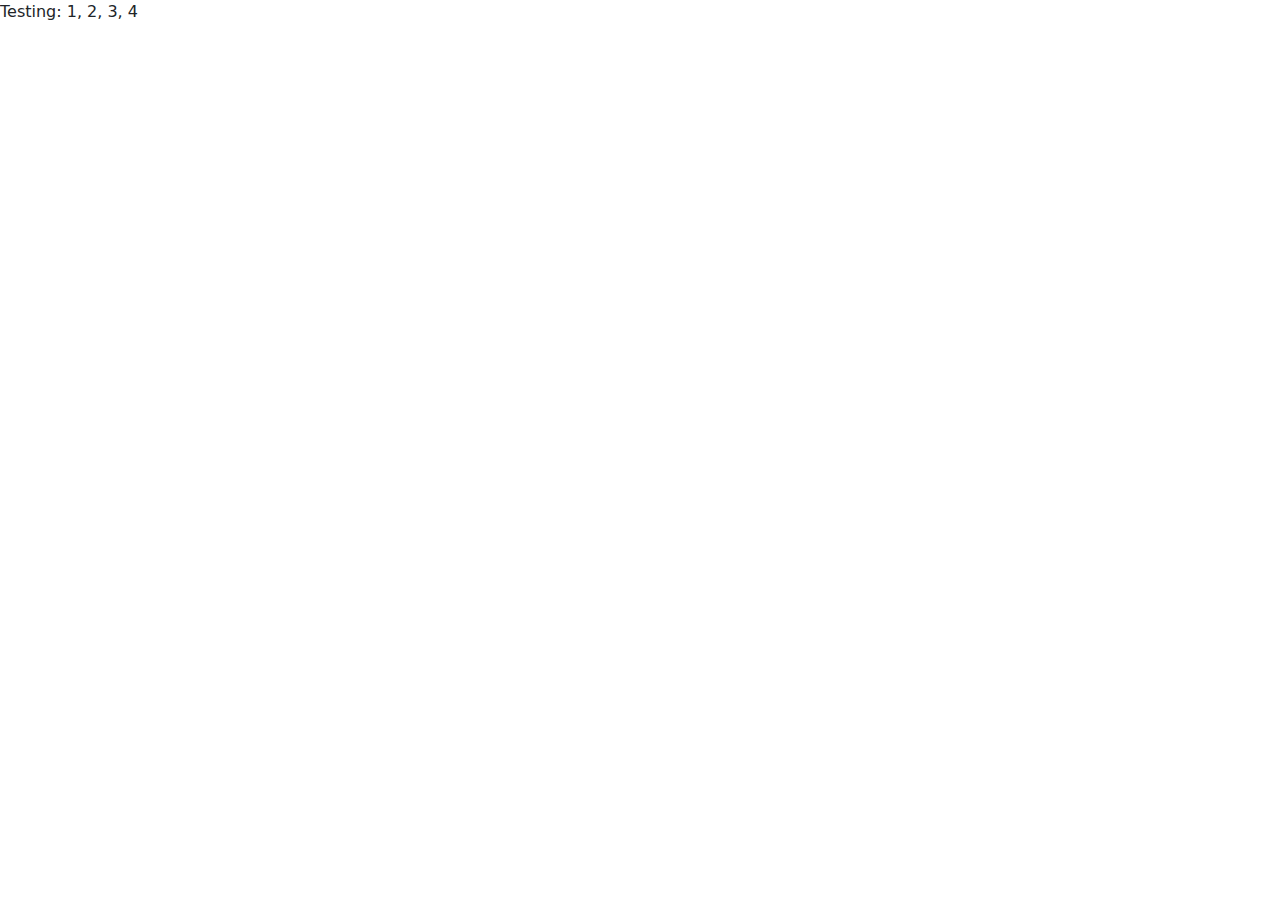
==== docs/index.html @ 6919e39d "Initial commit" ====
<!DOCTYPE html>
<html class="no-js" lang="en">
<head>
  <title>Bootstrap 5 Layout</title>
  <meta http-equiv="x-ua-compatible" content="ie=edge">
  <meta name="viewport" content="width=device-width, initial-scale=1.0" />
  <link rel="stylesheet" href="css/styles.css">
</head>

<body>
  <!-- Content starts here -->
  <p>Testing: 1, 2, 3, 4</p>

  <!-- Closing scripts here -->
  <script src="js/bootstrap.bundle.min.js"></script>
</body>
</html>
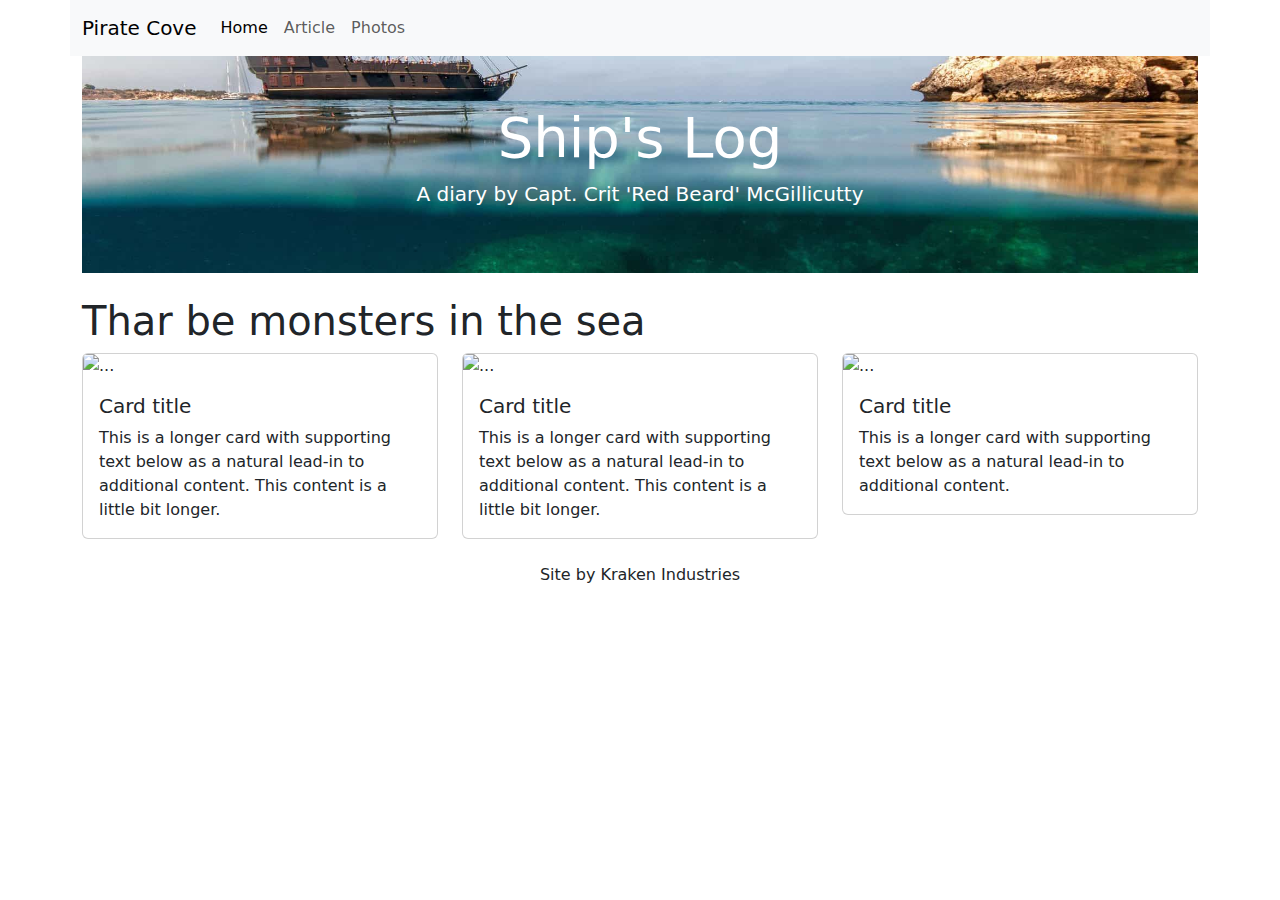
==== commit 2f6359c3: "basic website framework" ====
--- a/docs/index.html
+++ b/docs/index.html
@@ -9,7 +9,69 @@
 
 <body>
   <!-- Content starts here -->
-  <p>Testing: 1, 2, 3, 4</p>
+  <nav class="container navbar navbar-expand-lg bg-body-tertiary">
+    <div class="container-fluid">
+      <a class="navbar-brand" href="#">Pirate Cove</a>
+      <button class="navbar-toggler" type="button" data-bs-toggle="collapse" data-bs-target="#navbarNavAltMarkup" aria-controls="navbarNavAltMarkup" aria-expanded="false" aria-label="Toggle navigation">
+        <span class="navbar-toggler-icon"></span>
+      </button>
+      <div class="collapse navbar-collapse" id="navbarNavAltMarkup">
+        <div class="navbar-nav">
+          <a class="nav-link active" aria-current="page" href="#">Home</a>
+          <a class="nav-link" href="#">Article</a>
+          <a class="nav-link" href="#">Photos</a>
+        </div>
+      </div>
+    </div>
+  </nav>
+
+  <div class="container">
+    <header class="text-white mb-4 p-5">
+      <h1 class="display-4 text-center">Ship's Log</h1>
+      <p class="lead text text-center">A diary by Capt. Crit 'Red Beard' McGillicutty</p>
+    </header>
+  </div>
+
+  <div class="container">
+    <h1>Thar be monsters in the sea</h1>
+  </div>
+
+  <div class="container">
+    <div class="row row-cols-1 row-cols-md-3 g-4">
+      <div class="col">
+        <div class="card">
+          <img src="..." class="card-img-top" alt="...">
+          <div class="card-body">
+            <h5 class="card-title">Card title</h5>
+            <p class="card-text">This is a longer card with supporting text below as a natural lead-in to additional content. This content is a little bit longer.</p>
+          </div>
+        </div>
+      </div>
+      <div class="col">
+        <div class="card">
+          <img src="..." class="card-img-top" alt="...">
+          <div class="card-body">
+            <h5 class="card-title">Card title</h5>
+            <p class="card-text">This is a longer card with supporting text below as a natural lead-in to additional content. This content is a little bit longer.</p>
+          </div>
+        </div>
+      </div>
+      <div class="col">
+        <div class="card">
+          <img src="..." class="card-img-top" alt="...">
+          <div class="card-body">
+            <h5 class="card-title">Card title</h5>
+            <p class="card-text">This is a longer card with supporting text below as a natural lead-in to additional content.</p>
+          </div>
+        </div>
+      </div>
+    </div>
+  </div>
+
+  <div class="card-footer text-center my-4">
+    Site by Kraken Industries
+  </div>
+
 
   <!-- Closing scripts here -->
   <script src="js/bootstrap.bundle.min.js"></script>
--- a/docs/css/styles.css
+++ b/docs/css/styles.css
@@ -3,5 +3,5 @@
  * Bootstrap  v5.3.2 (https://getbootstrap.com/)
  * Copyright 2011-2023 The Bootstrap Authors
  * Licensed under MIT (https://github.com/twbs/bootstrap/blob/main/LICENSE)
- */:root,[data-bs-theme=light]{--bs-blue:#0d6efd;--bs-indigo:#6610f2;--bs-purple:#6f42c1;--bs-pink:#d63384;--bs-red:#dc3545;--bs-orange:#fd7e14;--bs-yellow:#ffc107;--bs-green:#198754;--bs-teal:#20c997;--bs-cyan:#0dcaf0;--bs-black:#000;--bs-white:#fff;--bs-gray:#6c757d;--bs-gray-dark:#343a40;--bs-gray-100:#f8f9fa;--bs-gray-200:#e9ecef;--bs-gray-300:#dee2e6;--bs-gray-400:#ced4da;--bs-gray-500:#adb5bd;--bs-gray-600:#6c757d;--bs-gray-700:#495057;--bs-gray-800:#343a40;--bs-gray-900:#212529;--bs-primary:#0d6efd;--bs-secondary:#6c757d;--bs-success:#198754;--bs-info:#0dcaf0;--bs-warning:#ffc107;--bs-danger:#dc3545;--bs-light:#f8f9fa;--bs-dark:#212529;--bs-primary-rgb:13,110,253;--bs-secondary-rgb:108,117,125;--bs-success-rgb:25,135,84;--bs-info-rgb:13,202,240;--bs-warning-rgb:255,193,7;--bs-danger-rgb:220,53,69;--bs-light-rgb:248,249,250;--bs-dark-rgb:33,37,41;--bs-primary-text-emphasis:#052c65;--bs-secondary-text-emphasis:#2b2f32;--bs-success-text-emphasis:#0a3622;--bs-info-text-emphasis:#055160;--bs-warning-text-emphasis:#664d03;--bs-danger-text-emphasis:#58151c;--bs-light-text-emphasis:#495057;--bs-dark-text-emphasis:#495057;--bs-primary-bg-subtle:#cfe2ff;--bs-secondary-bg-subtle:#e2e3e5;--bs-success-bg-subtle:#d1e7dd;--bs-info-bg-subtle:#cff4fc;--bs-warning-bg-subtle:#fff3cd;--bs-danger-bg-subtle:#f8d7da;--bs-light-bg-subtle:#fcfcfd;--bs-dark-bg-subtle:#ced4da;--bs-primary-border-subtle:#9ec5fe;--bs-secondary-border-subtle:#c4c8cb;--bs-success-border-subtle:#a3cfbb;--bs-info-border-subtle:#9eeaf9;--bs-warning-border-subtle:#ffe69c;--bs-danger-border-subtle:#f1aeb5;--bs-light-border-subtle:#e9ecef;--bs-dark-border-subtle:#adb5bd;--bs-white-rgb:255,255,255;--bs-black-rgb:0,0,0;--bs-font-sans-serif:system-ui,-apple-system,"Segoe UI",Roboto,"Helvetica Neue","Noto Sans","Liberation Sans",Arial,sans-serif,"Apple Color Emoji","Segoe UI Emoji","Segoe UI Symbol","Noto Color Emoji";--bs-font-monospace:SFMono-Regular,Menlo,Monaco,Consolas,"Liberation Mono","Courier New",monospace;--bs-gradient:linear-gradient(180deg,hsla(0,0%,100%,.15),hsla(0,0%,100%,0));--bs-body-font-family:var(--bs-font-sans-serif);--bs-body-font-size:1rem;--bs-body-font-weight:400;--bs-body-line-height:1.5;--bs-body-color:#212529;--bs-body-color-rgb:33,37,41;--bs-body-bg:#fff;--bs-body-bg-rgb:255,255,255;--bs-emphasis-color:#000;--bs-emphasis-color-rgb:0,0,0;--bs-secondary-color:rgba(33,37,41,.75);--bs-secondary-color-rgb:33,37,41;--bs-secondary-bg:#e9ecef;--bs-secondary-bg-rgb:233,236,239;--bs-tertiary-color:rgba(33,37,41,.5);--bs-tertiary-color-rgb:33,37,41;--bs-tertiary-bg:#f8f9fa;--bs-tertiary-bg-rgb:248,249,250;--bs-heading-color:inherit;--bs-link-color:#0d6efd;--bs-link-color-rgb:13,110,253;--bs-link-decoration:underline;--bs-link-hover-color:#0a58ca;--bs-link-hover-color-rgb:10,88,202;--bs-code-color:#d63384;--bs-highlight-color:#212529;--bs-highlight-bg:#fff3cd;--bs-border-width:1px;--bs-border-style:solid;--bs-border-color:#dee2e6;--bs-border-color-translucent:rgba(0,0,0,.175);--bs-border-radius:0.375rem;--bs-border-radius-sm:0.25rem;--bs-border-radius-lg:0.5rem;--bs-border-radius-xl:1rem;--bs-border-radius-xxl:2rem;--bs-border-radius-2xl:var(--bs-border-radius-xxl);--bs-border-radius-pill:50rem;--bs-box-shadow:0 0.5rem 1rem rgba(0,0,0,.15);--bs-box-shadow-sm:0 0.125rem 0.25rem rgba(0,0,0,.075);--bs-box-shadow-lg:0 1rem 3rem rgba(0,0,0,.175);--bs-box-shadow-inset:inset 0 1px 2px rgba(0,0,0,.075);--bs-focus-ring-width:0.25rem;--bs-focus-ring-opacity:0.25;--bs-focus-ring-color:rgba(13,110,253,.25);--bs-form-valid-color:#198754;--bs-form-valid-border-color:#198754;--bs-form-invalid-color:#dc3545;--bs-form-invalid-border-color:#dc3545}[data-bs-theme=dark]{--bs-body-color:#dee2e6;--bs-body-color-rgb:222,226,230;--bs-body-bg:#212529;--bs-body-bg-rgb:33,37,41;--bs-emphasis-color:#fff;--bs-emphasis-color-rgb:255,255,255;--bs-secondary-color:rgba(222,226,230,.75);--bs-secondary-color-rgb:222,226,230;--bs-secondary-bg:#343a40;--bs-secondary-bg-rgb:52,58,64;--bs-tertiary-color:rgba(222,226,230,.5);--bs-tertiary-color-rgb:222,226,230;--bs-tertiary-bg:#2b3035;--bs-tertiary-bg-rgb:43,48,53;--bs-primary-text-emphasis:#6ea8fe;--bs-secondary-text-emphasis:#a7acb1;--bs-success-text-emphasis:#75b798;--bs-info-text-emphasis:#6edff6;--bs-warning-text-emphasis:#ffda6a;--bs-danger-text-emphasis:#ea868f;--bs-light-text-emphasis:#f8f9fa;--bs-dark-text-emphasis:#dee2e6;--bs-primary-bg-subtle:#031633;--bs-secondary-bg-subtle:#161719;--bs-success-bg-subtle:#051b11;--bs-info-bg-subtle:#032830;--bs-warning-bg-subtle:#332701;--bs-danger-bg-subtle:#2c0b0e;--bs-light-bg-subtle:#343a40;--bs-dark-bg-subtle:#1a1d20;--bs-primary-border-subtle:#084298;--bs-secondary-border-subtle:#41464b;--bs-success-border-subtle:#0f5132;--bs-info-border-subtle:#087990;--bs-warning-border-subtle:#997404;--bs-danger-border-subtle:#842029;--bs-light-border-subtle:#495057;--bs-dark-border-subtle:#343a40;--bs-heading-color:inherit;--bs-link-color:#6ea8fe;--bs-link-hover-color:#8bb9fe;--bs-link-color-rgb:110,168,254;--bs-link-hover-color-rgb:139,185,254;--bs-code-color:#e685b5;--bs-highlight-color:#dee2e6;--bs-highlight-bg:#664d03;--bs-border-color:#495057;--bs-border-color-translucent:hsla(0,0%,100%,.15);--bs-form-valid-color:#75b798;--bs-form-valid-border-color:#75b798;--bs-form-invalid-color:#ea868f;--bs-form-invalid-border-color:#ea868f;color-scheme:dark}*,:after,:before{box-sizing:border-box}@media (prefers-reduced-motion:no-preference){:root{scroll-behavior:smooth}}body{-webkit-text-size-adjust:100%;-webkit-tap-highlight-color:rgba(0,0,0,0);background-color:var(--bs-body-bg);color:var(--bs-body-color);font-family:var(--bs-body-font-family);font-size:var(--bs-body-font-size);font-weight:var(--bs-body-font-weight);line-height:var(--bs-body-line-height);margin:0;text-align:var(--bs-body-text-align)}hr{border:0;border-top:var(--bs-border-width) solid;color:inherit;margin:1rem 0;opacity:.25}.h1,.h2,.h3,.h4,.h5,.h6,h1,h2,h3,h4,h5,h6{color:var(--bs-heading-color);font-weight:500;line-height:1.2;margin-bottom:.5rem;margin-top:0}.h1,h1{font-size:calc(1.375rem + 1.5vw)}@media (min-width:1200px){.h1,h1{font-size:2.5rem}}.h2,h2{font-size:calc(1.325rem + .9vw)}@media (min-width:1200px){.h2,h2{font-size:2rem}}.h3,h3{font-size:calc(1.3rem + .6vw)}@media (min-width:1200px){.h3,h3{font-size:1.75rem}}.h4,h4{font-size:calc(1.275rem + .3vw)}@media (min-width:1200px){.h4,h4{font-size:1.5rem}}.h5,h5{font-size:1.25rem}.h6,h6{font-size:1rem}p{margin-bottom:1rem;margin-top:0}abbr[title]{cursor:help;-webkit-text-decoration:underline dotted;-moz-text-decoration:underline dotted;text-decoration:underline dotted;-webkit-text-decoration-skip-ink:none;text-decoration-skip-ink:none}address{font-style:normal;line-height:inherit;margin-bottom:1rem}ol,ul{padding-left:2rem}dl,ol,ul{margin-bottom:1rem;margin-top:0}ol ol,ol ul,ul ol,ul ul{margin-bottom:0}dt{font-weight:700}dd{margin-bottom:.5rem;margin-left:0}blockquote{margin:0 0 1rem}b,strong{font-weight:bolder}.small,small{font-size:.875em}.mark,mark{background-color:var(--bs-highlight-bg);color:var(--bs-highlight-color);padding:.1875em}sub,sup{font-size:.75em;line-height:0;position:relative;vertical-align:baseline}sub{bottom:-.25em}sup{top:-.5em}a{color:rgba(var(--bs-link-color-rgb),var(--bs-link-opacity,1));text-decoration:underline}a:hover{--bs-link-color-rgb:var(--bs-link-hover-color-rgb)}a:not([href]):not([class]),a:not([href]):not([class]):hover{color:inherit;text-decoration:none}code,kbd,pre,samp{font-family:var(--bs-font-monospace);font-size:1em}pre{display:block;font-size:.875em;margin-bottom:1rem;margin-top:0;overflow:auto}pre code{color:inherit;font-size:inherit;word-break:normal}code{word-wrap:break-word;color:var(--bs-code-color);font-size:.875em}a>code{color:inherit}kbd{background-color:var(--bs-body-color);border-radius:.25rem;color:var(--bs-body-bg);font-size:.875em;padding:.1875rem .375rem}kbd kbd{font-size:1em;padding:0}figure{margin:0 0 1rem}img,svg{vertical-align:middle}table{border-collapse:collapse;caption-side:bottom}caption{color:var(--bs-secondary-color);padding-bottom:.5rem;padding-top:.5rem;text-align:left}th{text-align:inherit;text-align:-webkit-match-parent}tbody,td,tfoot,th,thead,tr{border:0 solid;border-color:inherit}label{display:inline-block}button{border-radius:0}button:focus:not(:focus-visible){outline:0}button,input,optgroup,select,textarea{font-family:inherit;font-size:inherit;line-height:inherit;margin:0}button,select{text-transform:none}[role=button]{cursor:pointer}select{word-wrap:normal}select:disabled{opacity:1}[list]:not([type=date]):not([type=datetime-local]):not([type=month]):not([type=week]):not([type=time])::-webkit-calendar-picker-indicator{display:none!important}[type=button],[type=reset],[type=submit],button{-webkit-appearance:button}[type=button]:not(:disabled),[type=reset]:not(:disabled),[type=submit]:not(:disabled),button:not(:disabled){cursor:pointer}::-moz-focus-inner{border-style:none;padding:0}textarea{resize:vertical}fieldset{border:0;margin:0;min-width:0;padding:0}legend{float:left;font-size:calc(1.275rem + .3vw);line-height:inherit;margin-bottom:.5rem;padding:0;width:100%}@media (min-width:1200px){legend{font-size:1.5rem}}legend+*{clear:left}::-webkit-datetime-edit-day-field,::-webkit-datetime-edit-fields-wrapper,::-webkit-datetime-edit-hour-field,::-webkit-datetime-edit-minute,::-webkit-datetime-edit-month-field,::-webkit-datetime-edit-text,::-webkit-datetime-edit-year-field{padding:0}::-webkit-inner-spin-button{height:auto}[type=search]{-webkit-appearance:textfield;outline-offset:-2px}::-webkit-search-decoration{-webkit-appearance:none}::-webkit-color-swatch-wrapper{padding:0}::-webkit-file-upload-button{-webkit-appearance:button;font:inherit}::file-selector-button{-webkit-appearance:button;font:inherit}output{display:inline-block}iframe{border:0}summary{cursor:pointer;display:list-item}progress{vertical-align:baseline}[hidden]{display:none!important}.lead{font-size:1.25rem;font-weight:300}.display-1{font-size:calc(1.625rem + 4.5vw);font-weight:300;line-height:1.2}@media (min-width:1200px){.display-1{font-size:5rem}}.display-2{font-size:calc(1.575rem + 3.9vw);font-weight:300;line-height:1.2}@media (min-width:1200px){.display-2{font-size:4.5rem}}.display-3{font-size:calc(1.525rem + 3.3vw);font-weight:300;line-height:1.2}@media (min-width:1200px){.display-3{font-size:4rem}}.display-4{font-size:calc(1.475rem + 2.7vw);font-weight:300;line-height:1.2}@media (min-width:1200px){.display-4{font-size:3.5rem}}.display-5{font-size:calc(1.425rem + 2.1vw);font-weight:300;line-height:1.2}@media (min-width:1200px){.display-5{font-size:3rem}}.display-6{font-size:calc(1.375rem + 1.5vw);font-weight:300;line-height:1.2}@media (min-width:1200px){.display-6{font-size:2.5rem}}.list-inline,.list-unstyled{list-style:none;padding-left:0}.list-inline-item{display:inline-block}.list-inline-item:not(:last-child){margin-right:.5rem}.initialism{font-size:.875em;text-transform:uppercase}.blockquote{font-size:1.25rem;margin-bottom:1rem}.blockquote>:last-child{margin-bottom:0}.blockquote-footer{color:#6c757d;font-size:.875em;margin-bottom:1rem;margin-top:-1rem}.blockquote-footer:before{content:"— "}.img-fluid,.img-thumbnail{height:auto;max-width:100%}.img-thumbnail{background-color:var(--bs-body-bg);border:var(--bs-border-width) solid var(--bs-border-color);border-radius:var(--bs-border-radius);padding:.25rem}.figure{display:inline-block}.figure-img{line-height:1;margin-bottom:.5rem}.figure-caption{color:var(--bs-secondary-color);font-size:.875em}.container,.container-fluid,.container-lg,.container-md,.container-sm,.container-xl,.container-xxl{--bs-gutter-x:1.5rem;--bs-gutter-y:0;margin-left:auto;margin-right:auto;padding-left:calc(var(--bs-gutter-x)*.5);padding-right:calc(var(--bs-gutter-x)*.5);width:100%}@media (min-width:576px){.container,.container-sm{max-width:540px}}@media (min-width:768px){.container,.container-md,.container-sm{max-width:720px}}@media (min-width:992px){.container,.container-lg,.container-md,.container-sm{max-width:960px}}@media (min-width:1200px){.container,.container-lg,.container-md,.container-sm,.container-xl{max-width:1140px}}@media (min-width:1400px){.container,.container-lg,.container-md,.container-sm,.container-xl,.container-xxl{max-width:1320px}}:root{--bs-breakpoint-xs:0;--bs-breakpoint-sm:576px;--bs-breakpoint-md:768px;--bs-breakpoint-lg:992px;--bs-breakpoint-xl:1200px;--bs-breakpoint-xxl:1400px}.row{--bs-gutter-x:1.5rem;--bs-gutter-y:0;display:-webkit-flex;display:-ms-flexbox;display:flex;-webkit-flex-wrap:wrap;-ms-flex-wrap:wrap;flex-wrap:wrap;margin-left:calc(var(--bs-gutter-x)*-.5);margin-right:calc(var(--bs-gutter-x)*-.5);margin-top:calc(var(--bs-gutter-y)*-1)}.row>*{-ms-flex-negative:0;-webkit-flex-shrink:0;flex-shrink:0;margin-top:var(--bs-gutter-y);max-width:100%;padding-left:calc(var(--bs-gutter-x)*.5);padding-right:calc(var(--bs-gutter-x)*.5);width:100%}.col{-webkit-flex:1 0 0%;-ms-flex:1 0 0%;flex:1 0 0%}.row-cols-auto>*{width:auto}.row-cols-1>*,.row-cols-auto>*{-webkit-flex:0 0 auto;-ms-flex:0 0 auto;flex:0 0 auto}.row-cols-1>*{width:100%}.row-cols-2>*{width:50%}.row-cols-2>*,.row-cols-3>*{-webkit-flex:0 0 auto;-ms-flex:0 0 auto;flex:0 0 auto}.row-cols-3>*{width:33.33333333%}.row-cols-4>*{width:25%}.row-cols-4>*,.row-cols-5>*{-webkit-flex:0 0 auto;-ms-flex:0 0 auto;flex:0 0 auto}.row-cols-5>*{width:20%}.row-cols-6>*{width:16.66666667%}.col-auto,.row-cols-6>*{-webkit-flex:0 0 auto;-ms-flex:0 0 auto;flex:0 0 auto}.col-auto{width:auto}.col-1{width:8.33333333%}.col-1,.col-2{-webkit-flex:0 0 auto;-ms-flex:0 0 auto;flex:0 0 auto}.col-2{width:16.66666667%}.col-3{width:25%}.col-3,.col-4{-webkit-flex:0 0 auto;-ms-flex:0 0 auto;flex:0 0 auto}.col-4{width:33.33333333%}.col-5{width:41.66666667%}.col-5,.col-6{-webkit-flex:0 0 auto;-ms-flex:0 0 auto;flex:0 0 auto}.col-6{width:50%}.col-7{width:58.33333333%}.col-7,.col-8{-webkit-flex:0 0 auto;-ms-flex:0 0 auto;flex:0 0 auto}.col-8{width:66.66666667%}.col-9{width:75%}.col-10,.col-9{-webkit-flex:0 0 auto;-ms-flex:0 0 auto;flex:0 0 auto}.col-10{width:83.33333333%}.col-11{width:91.66666667%}.col-11,.col-12{-webkit-flex:0 0 auto;-ms-flex:0 0 auto;flex:0 0 auto}.col-12{width:100%}.offset-1{margin-left:8.33333333%}.offset-2{margin-left:16.66666667%}.offset-3{margin-left:25%}.offset-4{margin-left:33.33333333%}.offset-5{margin-left:41.66666667%}.offset-6{margin-left:50%}.offset-7{margin-left:58.33333333%}.offset-8{margin-left:66.66666667%}.offset-9{margin-left:75%}.offset-10{margin-left:83.33333333%}.offset-11{margin-left:91.66666667%}.g-0,.gx-0{--bs-gutter-x:0}.g-0,.gy-0{--bs-gutter-y:0}.g-1,.gx-1{--bs-gutter-x:0.25rem}.g-1,.gy-1{--bs-gutter-y:0.25rem}.g-2,.gx-2{--bs-gutter-x:0.5rem}.g-2,.gy-2{--bs-gutter-y:0.5rem}.g-3,.gx-3{--bs-gutter-x:1rem}.g-3,.gy-3{--bs-gutter-y:1rem}.g-4,.gx-4{--bs-gutter-x:1.5rem}.g-4,.gy-4{--bs-gutter-y:1.5rem}.g-5,.gx-5{--bs-gutter-x:3rem}.g-5,.gy-5{--bs-gutter-y:3rem}@media (min-width:576px){.col-sm{-webkit-flex:1 0 0%;-ms-flex:1 0 0%;flex:1 0 0%}.row-cols-sm-auto>*{width:auto}.row-cols-sm-1>*,.row-cols-sm-auto>*{-webkit-flex:0 0 auto;-ms-flex:0 0 auto;flex:0 0 auto}.row-cols-sm-1>*{width:100%}.row-cols-sm-2>*{width:50%}.row-cols-sm-2>*,.row-cols-sm-3>*{-webkit-flex:0 0 auto;-ms-flex:0 0 auto;flex:0 0 auto}.row-cols-sm-3>*{width:33.33333333%}.row-cols-sm-4>*{width:25%}.row-cols-sm-4>*,.row-cols-sm-5>*{-webkit-flex:0 0 auto;-ms-flex:0 0 auto;flex:0 0 auto}.row-cols-sm-5>*{width:20%}.row-cols-sm-6>*{width:16.66666667%}.col-sm-auto,.row-cols-sm-6>*{-webkit-flex:0 0 auto;-ms-flex:0 0 auto;flex:0 0 auto}.col-sm-auto{width:auto}.col-sm-1{width:8.33333333%}.col-sm-1,.col-sm-2{-webkit-flex:0 0 auto;-ms-flex:0 0 auto;flex:0 0 auto}.col-sm-2{width:16.66666667%}.col-sm-3{width:25%}.col-sm-3,.col-sm-4{-webkit-flex:0 0 auto;-ms-flex:0 0 auto;flex:0 0 auto}.col-sm-4{width:33.33333333%}.col-sm-5{width:41.66666667%}.col-sm-5,.col-sm-6{-webkit-flex:0 0 auto;-ms-flex:0 0 auto;flex:0 0 auto}.col-sm-6{width:50%}.col-sm-7{width:58.33333333%}.col-sm-7,.col-sm-8{-webkit-flex:0 0 auto;-ms-flex:0 0 auto;flex:0 0 auto}.col-sm-8{width:66.66666667%}.col-sm-9{width:75%}.col-sm-10,.col-sm-9{-webkit-flex:0 0 auto;-ms-flex:0 0 auto;flex:0 0 auto}.col-sm-10{width:83.33333333%}.col-sm-11{width:91.66666667%}.col-sm-11,.col-sm-12{-webkit-flex:0 0 auto;-ms-flex:0 0 auto;flex:0 0 auto}.col-sm-12{width:100%}.offset-sm-0{margin-left:0}.offset-sm-1{margin-left:8.33333333%}.offset-sm-2{margin-left:16.66666667%}.offset-sm-3{margin-left:25%}.offset-sm-4{margin-left:33.33333333%}.offset-sm-5{margin-left:41.66666667%}.offset-sm-6{margin-left:50%}.offset-sm-7{margin-left:58.33333333%}.offset-sm-8{margin-left:66.66666667%}.offset-sm-9{margin-left:75%}.offset-sm-10{margin-left:83.33333333%}.offset-sm-11{margin-left:91.66666667%}.g-sm-0,.gx-sm-0{--bs-gutter-x:0}.g-sm-0,.gy-sm-0{--bs-gutter-y:0}.g-sm-1,.gx-sm-1{--bs-gutter-x:0.25rem}.g-sm-1,.gy-sm-1{--bs-gutter-y:0.25rem}.g-sm-2,.gx-sm-2{--bs-gutter-x:0.5rem}.g-sm-2,.gy-sm-2{--bs-gutter-y:0.5rem}.g-sm-3,.gx-sm-3{--bs-gutter-x:1rem}.g-sm-3,.gy-sm-3{--bs-gutter-y:1rem}.g-sm-4,.gx-sm-4{--bs-gutter-x:1.5rem}.g-sm-4,.gy-sm-4{--bs-gutter-y:1.5rem}.g-sm-5,.gx-sm-5{--bs-gutter-x:3rem}.g-sm-5,.gy-sm-5{--bs-gutter-y:3rem}}@media (min-width:768px){.col-md{-webkit-flex:1 0 0%;-ms-flex:1 0 0%;flex:1 0 0%}.row-cols-md-auto>*{width:auto}.row-cols-md-1>*,.row-cols-md-auto>*{-webkit-flex:0 0 auto;-ms-flex:0 0 auto;flex:0 0 auto}.row-cols-md-1>*{width:100%}.row-cols-md-2>*{width:50%}.row-cols-md-2>*,.row-cols-md-3>*{-webkit-flex:0 0 auto;-ms-flex:0 0 auto;flex:0 0 auto}.row-cols-md-3>*{width:33.33333333%}.row-cols-md-4>*{width:25%}.row-cols-md-4>*,.row-cols-md-5>*{-webkit-flex:0 0 auto;-ms-flex:0 0 auto;flex:0 0 auto}.row-cols-md-5>*{width:20%}.row-cols-md-6>*{width:16.66666667%}.col-md-auto,.row-cols-md-6>*{-webkit-flex:0 0 auto;-ms-flex:0 0 auto;flex:0 0 auto}.col-md-auto{width:auto}.col-md-1{width:8.33333333%}.col-md-1,.col-md-2{-webkit-flex:0 0 auto;-ms-flex:0 0 auto;flex:0 0 auto}.col-md-2{width:16.66666667%}.col-md-3{width:25%}.col-md-3,.col-md-4{-webkit-flex:0 0 auto;-ms-flex:0 0 auto;flex:0 0 auto}.col-md-4{width:33.33333333%}.col-md-5{width:41.66666667%}.col-md-5,.col-md-6{-webkit-flex:0 0 auto;-ms-flex:0 0 auto;flex:0 0 auto}.col-md-6{width:50%}.col-md-7{width:58.33333333%}.col-md-7,.col-md-8{-webkit-flex:0 0 auto;-ms-flex:0 0 auto;flex:0 0 auto}.col-md-8{width:66.66666667%}.col-md-9{width:75%}.col-md-10,.col-md-9{-webkit-flex:0 0 auto;-ms-flex:0 0 auto;flex:0 0 auto}.col-md-10{width:83.33333333%}.col-md-11{width:91.66666667%}.col-md-11,.col-md-12{-webkit-flex:0 0 auto;-ms-flex:0 0 auto;flex:0 0 auto}.col-md-12{width:100%}.offset-md-0{margin-left:0}.offset-md-1{margin-left:8.33333333%}.offset-md-2{margin-left:16.66666667%}.offset-md-3{margin-left:25%}.offset-md-4{margin-left:33.33333333%}.offset-md-5{margin-left:41.66666667%}.offset-md-6{margin-left:50%}.offset-md-7{margin-left:58.33333333%}.offset-md-8{margin-left:66.66666667%}.offset-md-9{margin-left:75%}.offset-md-10{margin-left:83.33333333%}.offset-md-11{margin-left:91.66666667%}.g-md-0,.gx-md-0{--bs-gutter-x:0}.g-md-0,.gy-md-0{--bs-gutter-y:0}.g-md-1,.gx-md-1{--bs-gutter-x:0.25rem}.g-md-1,.gy-md-1{--bs-gutter-y:0.25rem}.g-md-2,.gx-md-2{--bs-gutter-x:0.5rem}.g-md-2,.gy-md-2{--bs-gutter-y:0.5rem}.g-md-3,.gx-md-3{--bs-gutter-x:1rem}.g-md-3,.gy-md-3{--bs-gutter-y:1rem}.g-md-4,.gx-md-4{--bs-gutter-x:1.5rem}.g-md-4,.gy-md-4{--bs-gutter-y:1.5rem}.g-md-5,.gx-md-5{--bs-gutter-x:3rem}.g-md-5,.gy-md-5{--bs-gutter-y:3rem}}@media (min-width:992px){.col-lg{-webkit-flex:1 0 0%;-ms-flex:1 0 0%;flex:1 0 0%}.row-cols-lg-auto>*{width:auto}.row-cols-lg-1>*,.row-cols-lg-auto>*{-webkit-flex:0 0 auto;-ms-flex:0 0 auto;flex:0 0 auto}.row-cols-lg-1>*{width:100%}.row-cols-lg-2>*{width:50%}.row-cols-lg-2>*,.row-cols-lg-3>*{-webkit-flex:0 0 auto;-ms-flex:0 0 auto;flex:0 0 auto}.row-cols-lg-3>*{width:33.33333333%}.row-cols-lg-4>*{width:25%}.row-cols-lg-4>*,.row-cols-lg-5>*{-webkit-flex:0 0 auto;-ms-flex:0 0 auto;flex:0 0 auto}.row-cols-lg-5>*{width:20%}.row-cols-lg-6>*{width:16.66666667%}.col-lg-auto,.row-cols-lg-6>*{-webkit-flex:0 0 auto;-ms-flex:0 0 auto;flex:0 0 auto}.col-lg-auto{width:auto}.col-lg-1{width:8.33333333%}.col-lg-1,.col-lg-2{-webkit-flex:0 0 auto;-ms-flex:0 0 auto;flex:0 0 auto}.col-lg-2{width:16.66666667%}.col-lg-3{width:25%}.col-lg-3,.col-lg-4{-webkit-flex:0 0 auto;-ms-flex:0 0 auto;flex:0 0 auto}.col-lg-4{width:33.33333333%}.col-lg-5{width:41.66666667%}.col-lg-5,.col-lg-6{-webkit-flex:0 0 auto;-ms-flex:0 0 auto;flex:0 0 auto}.col-lg-6{width:50%}.col-lg-7{width:58.33333333%}.col-lg-7,.col-lg-8{-webkit-flex:0 0 auto;-ms-flex:0 0 auto;flex:0 0 auto}.col-lg-8{width:66.66666667%}.col-lg-9{width:75%}.col-lg-10,.col-lg-9{-webkit-flex:0 0 auto;-ms-flex:0 0 auto;flex:0 0 auto}.col-lg-10{width:83.33333333%}.col-lg-11{width:91.66666667%}.col-lg-11,.col-lg-12{-webkit-flex:0 0 auto;-ms-flex:0 0 auto;flex:0 0 auto}.col-lg-12{width:100%}.offset-lg-0{margin-left:0}.offset-lg-1{margin-left:8.33333333%}.offset-lg-2{margin-left:16.66666667%}.offset-lg-3{margin-left:25%}.offset-lg-4{margin-left:33.33333333%}.offset-lg-5{margin-left:41.66666667%}.offset-lg-6{margin-left:50%}.offset-lg-7{margin-left:58.33333333%}.offset-lg-8{margin-left:66.66666667%}.offset-lg-9{margin-left:75%}.offset-lg-10{margin-left:83.33333333%}.offset-lg-11{margin-left:91.66666667%}.g-lg-0,.gx-lg-0{--bs-gutter-x:0}.g-lg-0,.gy-lg-0{--bs-gutter-y:0}.g-lg-1,.gx-lg-1{--bs-gutter-x:0.25rem}.g-lg-1,.gy-lg-1{--bs-gutter-y:0.25rem}.g-lg-2,.gx-lg-2{--bs-gutter-x:0.5rem}.g-lg-2,.gy-lg-2{--bs-gutter-y:0.5rem}.g-lg-3,.gx-lg-3{--bs-gutter-x:1rem}.g-lg-3,.gy-lg-3{--bs-gutter-y:1rem}.g-lg-4,.gx-lg-4{--bs-gutter-x:1.5rem}.g-lg-4,.gy-lg-4{--bs-gutter-y:1.5rem}.g-lg-5,.gx-lg-5{--bs-gutter-x:3rem}.g-lg-5,.gy-lg-5{--bs-gutter-y:3rem}}@media (min-width:1200px){.col-xl{-webkit-flex:1 0 0%;-ms-flex:1 0 0%;flex:1 0 0%}.row-cols-xl-auto>*{width:auto}.row-cols-xl-1>*,.row-cols-xl-auto>*{-webkit-flex:0 0 auto;-ms-flex:0 0 auto;flex:0 0 auto}.row-cols-xl-1>*{width:100%}.row-cols-xl-2>*{width:50%}.row-cols-xl-2>*,.row-cols-xl-3>*{-webkit-flex:0 0 auto;-ms-flex:0 0 auto;flex:0 0 auto}.row-cols-xl-3>*{width:33.33333333%}.row-cols-xl-4>*{width:25%}.row-cols-xl-4>*,.row-cols-xl-5>*{-webkit-flex:0 0 auto;-ms-flex:0 0 auto;flex:0 0 auto}.row-cols-xl-5>*{width:20%}.row-cols-xl-6>*{width:16.66666667%}.col-xl-auto,.row-cols-xl-6>*{-webkit-flex:0 0 auto;-ms-flex:0 0 auto;flex:0 0 auto}.col-xl-auto{width:auto}.col-xl-1{width:8.33333333%}.col-xl-1,.col-xl-2{-webkit-flex:0 0 auto;-ms-flex:0 0 auto;flex:0 0 auto}.col-xl-2{width:16.66666667%}.col-xl-3{width:25%}.col-xl-3,.col-xl-4{-webkit-flex:0 0 auto;-ms-flex:0 0 auto;flex:0 0 auto}.col-xl-4{width:33.33333333%}.col-xl-5{width:41.66666667%}.col-xl-5,.col-xl-6{-webkit-flex:0 0 auto;-ms-flex:0 0 auto;flex:0 0 auto}.col-xl-6{width:50%}.col-xl-7{width:58.33333333%}.col-xl-7,.col-xl-8{-webkit-flex:0 0 auto;-ms-flex:0 0 auto;flex:0 0 auto}.col-xl-8{width:66.66666667%}.col-xl-9{width:75%}.col-xl-10,.col-xl-9{-webkit-flex:0 0 auto;-ms-flex:0 0 auto;flex:0 0 auto}.col-xl-10{width:83.33333333%}.col-xl-11{width:91.66666667%}.col-xl-11,.col-xl-12{-webkit-flex:0 0 auto;-ms-flex:0 0 auto;flex:0 0 auto}.col-xl-12{width:100%}.offset-xl-0{margin-left:0}.offset-xl-1{margin-left:8.33333333%}.offset-xl-2{margin-left:16.66666667%}.offset-xl-3{margin-left:25%}.offset-xl-4{margin-left:33.33333333%}.offset-xl-5{margin-left:41.66666667%}.offset-xl-6{margin-left:50%}.offset-xl-7{margin-left:58.33333333%}.offset-xl-8{margin-left:66.66666667%}.offset-xl-9{margin-left:75%}.offset-xl-10{margin-left:83.33333333%}.offset-xl-11{margin-left:91.66666667%}.g-xl-0,.gx-xl-0{--bs-gutter-x:0}.g-xl-0,.gy-xl-0{--bs-gutter-y:0}.g-xl-1,.gx-xl-1{--bs-gutter-x:0.25rem}.g-xl-1,.gy-xl-1{--bs-gutter-y:0.25rem}.g-xl-2,.gx-xl-2{--bs-gutter-x:0.5rem}.g-xl-2,.gy-xl-2{--bs-gutter-y:0.5rem}.g-xl-3,.gx-xl-3{--bs-gutter-x:1rem}.g-xl-3,.gy-xl-3{--bs-gutter-y:1rem}.g-xl-4,.gx-xl-4{--bs-gutter-x:1.5rem}.g-xl-4,.gy-xl-4{--bs-gutter-y:1.5rem}.g-xl-5,.gx-xl-5{--bs-gutter-x:3rem}.g-xl-5,.gy-xl-5{--bs-gutter-y:3rem}}@media (min-width:1400px){.col-xxl{-webkit-flex:1 0 0%;-ms-flex:1 0 0%;flex:1 0 0%}.row-cols-xxl-auto>*{width:auto}.row-cols-xxl-1>*,.row-cols-xxl-auto>*{-webkit-flex:0 0 auto;-ms-flex:0 0 auto;flex:0 0 auto}.row-cols-xxl-1>*{width:100%}.row-cols-xxl-2>*{width:50%}.row-cols-xxl-2>*,.row-cols-xxl-3>*{-webkit-flex:0 0 auto;-ms-flex:0 0 auto;flex:0 0 auto}.row-cols-xxl-3>*{width:33.33333333%}.row-cols-xxl-4>*{width:25%}.row-cols-xxl-4>*,.row-cols-xxl-5>*{-webkit-flex:0 0 auto;-ms-flex:0 0 auto;flex:0 0 auto}.row-cols-xxl-5>*{width:20%}.row-cols-xxl-6>*{width:16.66666667%}.col-xxl-auto,.row-cols-xxl-6>*{-webkit-flex:0 0 auto;-ms-flex:0 0 auto;flex:0 0 auto}.col-xxl-auto{width:auto}.col-xxl-1{width:8.33333333%}.col-xxl-1,.col-xxl-2{-webkit-flex:0 0 auto;-ms-flex:0 0 auto;flex:0 0 auto}.col-xxl-2{width:16.66666667%}.col-xxl-3{width:25%}.col-xxl-3,.col-xxl-4{-webkit-flex:0 0 auto;-ms-flex:0 0 auto;flex:0 0 auto}.col-xxl-4{width:33.33333333%}.col-xxl-5{width:41.66666667%}.col-xxl-5,.col-xxl-6{-webkit-flex:0 0 auto;-ms-flex:0 0 auto;flex:0 0 auto}.col-xxl-6{width:50%}.col-xxl-7{width:58.33333333%}.col-xxl-7,.col-xxl-8{-webkit-flex:0 0 auto;-ms-flex:0 0 auto;flex:0 0 auto}.col-xxl-8{width:66.66666667%}.col-xxl-9{width:75%}.col-xxl-10,.col-xxl-9{-webkit-flex:0 0 auto;-ms-flex:0 0 auto;flex:0 0 auto}.col-xxl-10{width:83.33333333%}.col-xxl-11{width:91.66666667%}.col-xxl-11,.col-xxl-12{-webkit-flex:0 0 auto;-ms-flex:0 0 auto;flex:0 0 auto}.col-xxl-12{width:100%}.offset-xxl-0{margin-left:0}.offset-xxl-1{margin-left:8.33333333%}.offset-xxl-2{margin-left:16.66666667%}.offset-xxl-3{margin-left:25%}.offset-xxl-4{margin-left:33.33333333%}.offset-xxl-5{margin-left:41.66666667%}.offset-xxl-6{margin-left:50%}.offset-xxl-7{margin-left:58.33333333%}.offset-xxl-8{margin-left:66.66666667%}.offset-xxl-9{margin-left:75%}.offset-xxl-10{margin-left:83.33333333%}.offset-xxl-11{margin-left:91.66666667%}.g-xxl-0,.gx-xxl-0{--bs-gutter-x:0}.g-xxl-0,.gy-xxl-0{--bs-gutter-y:0}.g-xxl-1,.gx-xxl-1{--bs-gutter-x:0.25rem}.g-xxl-1,.gy-xxl-1{--bs-gutter-y:0.25rem}.g-xxl-2,.gx-xxl-2{--bs-gutter-x:0.5rem}.g-xxl-2,.gy-xxl-2{--bs-gutter-y:0.5rem}.g-xxl-3,.gx-xxl-3{--bs-gutter-x:1rem}.g-xxl-3,.gy-xxl-3{--bs-gutter-y:1rem}.g-xxl-4,.gx-xxl-4{--bs-gutter-x:1.5rem}.g-xxl-4,.gy-xxl-4{--bs-gutter-y:1.5rem}.g-xxl-5,.gx-xxl-5{--bs-gutter-x:3rem}.g-xxl-5,.gy-xxl-5{--bs-gutter-y:3rem}}.table{--bs-table-color-type:initial;--bs-table-bg-type:initial;--bs-table-color-state:initial;--bs-table-bg-state:initial;--bs-table-color:var(--bs-emphasis-color);--bs-table-bg:var(--bs-body-bg);--bs-table-border-color:var(--bs-border-color);--bs-table-accent-bg:transparent;--bs-table-striped-color:var(--bs-emphasis-color);--bs-table-striped-bg:rgba(var(--bs-emphasis-color-rgb),0.05);--bs-table-active-color:var(--bs-emphasis-color);--bs-table-active-bg:rgba(var(--bs-emphasis-color-rgb),0.1);--bs-table-hover-color:var(--bs-emphasis-color);--bs-table-hover-bg:rgba(var(--bs-emphasis-color-rgb),0.075);border-color:var(--bs-table-border-color);margin-bottom:1rem;vertical-align:top;width:100%}.table>:not(caption)>*>*{background-color:var(--bs-table-bg);border-bottom-width:var(--bs-border-width);box-shadow:inset 0 0 0 9999px var(--bs-table-bg-state,var(--bs-table-bg-type,var(--bs-table-accent-bg)));color:var(--bs-table-color-state,var(--bs-table-color-type,var(--bs-table-color)));padding:.5rem}.table>tbody{vertical-align:inherit}.table>thead{vertical-align:bottom}.table-group-divider{border-top:calc(var(--bs-border-width)*2) solid}.caption-top{caption-side:top}.table-sm>:not(caption)>*>*{padding:.25rem}.table-bordered>:not(caption)>*{border-width:var(--bs-border-width) 0}.table-bordered>:not(caption)>*>*{border-width:0 var(--bs-border-width)}.table-borderless>:not(caption)>*>*{border-bottom-width:0}.table-borderless>:not(:first-child){border-top-width:0}.table-striped-columns>:not(caption)>tr>:nth-child(2n),.table-striped>tbody>tr:nth-of-type(odd)>*{--bs-table-color-type:var(--bs-table-striped-color);--bs-table-bg-type:var(--bs-table-striped-bg)}.table-active{--bs-table-color-state:var(--bs-table-active-color);--bs-table-bg-state:var(--bs-table-active-bg)}.table-hover>tbody>tr:hover>*{--bs-table-color-state:var(--bs-table-hover-color);--bs-table-bg-state:var(--bs-table-hover-bg)}.table-primary{--bs-table-color:#000;--bs-table-bg:#cfe2ff;--bs-table-border-color:#a6b5cc;--bs-table-striped-bg:#c5d7f2;--bs-table-striped-color:#000;--bs-table-active-bg:#bacbe6;--bs-table-active-color:#000;--bs-table-hover-bg:#bfd1ec;--bs-table-hover-color:#000}.table-primary,.table-secondary{border-color:var(--bs-table-border-color);color:var(--bs-table-color)}.table-secondary{--bs-table-color:#000;--bs-table-bg:#e2e3e5;--bs-table-border-color:#b5b6b7;--bs-table-striped-bg:#d7d8da;--bs-table-striped-color:#000;--bs-table-active-bg:#cbccce;--bs-table-active-color:#000;--bs-table-hover-bg:#d1d2d4;--bs-table-hover-color:#000}.table-success{--bs-table-color:#000;--bs-table-bg:#d1e7dd;--bs-table-border-color:#a7b9b1;--bs-table-striped-bg:#c7dbd2;--bs-table-striped-color:#000;--bs-table-active-bg:#bcd0c7;--bs-table-active-color:#000;--bs-table-hover-bg:#c1d6cc;--bs-table-hover-color:#000}.table-info,.table-success{border-color:var(--bs-table-border-color);color:var(--bs-table-color)}.table-info{--bs-table-color:#000;--bs-table-bg:#cff4fc;--bs-table-border-color:#a6c3ca;--bs-table-striped-bg:#c5e8ef;--bs-table-striped-color:#000;--bs-table-active-bg:#badce3;--bs-table-active-color:#000;--bs-table-hover-bg:#bfe2e9;--bs-table-hover-color:#000}.table-warning{--bs-table-color:#000;--bs-table-bg:#fff3cd;--bs-table-border-color:#ccc2a4;--bs-table-striped-bg:#f2e7c3;--bs-table-striped-color:#000;--bs-table-active-bg:#e6dbb9;--bs-table-active-color:#000;--bs-table-hover-bg:#ece1be;--bs-table-hover-color:#000}.table-danger,.table-warning{border-color:var(--bs-table-border-color);color:var(--bs-table-color)}.table-danger{--bs-table-color:#000;--bs-table-bg:#f8d7da;--bs-table-border-color:#c6acae;--bs-table-striped-bg:#eccccf;--bs-table-striped-color:#000;--bs-table-active-bg:#dfc2c4;--bs-table-active-color:#000;--bs-table-hover-bg:#e5c7ca;--bs-table-hover-color:#000}.table-light{--bs-table-color:#000;--bs-table-bg:#f8f9fa;--bs-table-border-color:#c6c7c8;--bs-table-striped-bg:#ecedee;--bs-table-striped-color:#000;--bs-table-active-bg:#dfe0e1;--bs-table-active-color:#000;--bs-table-hover-bg:#e5e6e7;--bs-table-hover-color:#000}.table-dark,.table-light{border-color:var(--bs-table-border-color);color:var(--bs-table-color)}.table-dark{--bs-table-color:#fff;--bs-table-bg:#212529;--bs-table-border-color:#4d5154;--bs-table-striped-bg:#2c3034;--bs-table-striped-color:#fff;--bs-table-active-bg:#373b3e;--bs-table-active-color:#fff;--bs-table-hover-bg:#323539;--bs-table-hover-color:#fff}.table-responsive{-webkit-overflow-scrolling:touch;overflow-x:auto}@media (max-width:575.98px){.table-responsive-sm{-webkit-overflow-scrolling:touch;overflow-x:auto}}@media (max-width:767.98px){.table-responsive-md{-webkit-overflow-scrolling:touch;overflow-x:auto}}@media (max-width:991.98px){.table-responsive-lg{-webkit-overflow-scrolling:touch;overflow-x:auto}}@media (max-width:1199.98px){.table-responsive-xl{-webkit-overflow-scrolling:touch;overflow-x:auto}}@media (max-width:1399.98px){.table-responsive-xxl{-webkit-overflow-scrolling:touch;overflow-x:auto}}.form-label{margin-bottom:.5rem}.col-form-label{font-size:inherit;line-height:1.5;margin-bottom:0;padding-bottom:calc(.375rem + var(--bs-border-width));padding-top:calc(.375rem + var(--bs-border-width))}.col-form-label-lg{font-size:1.25rem;padding-bottom:calc(.5rem + var(--bs-border-width));padding-top:calc(.5rem + var(--bs-border-width))}.col-form-label-sm{font-size:.875rem;padding-bottom:calc(.25rem + var(--bs-border-width));padding-top:calc(.25rem + var(--bs-border-width))}.form-text{color:var(--bs-secondary-color);font-size:.875em;margin-top:.25rem}.form-control{-webkit-appearance:none;-moz-appearance:none;appearance:none;background-clip:padding-box;background-color:var(--bs-body-bg);border:var(--bs-border-width) solid var(--bs-border-color);border-radius:var(--bs-border-radius);color:var(--bs-body-color);display:block;font-size:1rem;font-weight:400;line-height:1.5;padding:.375rem .75rem;transition:border-color .15s ease-in-out,box-shadow .15s ease-in-out;width:100%}@media (prefers-reduced-motion:reduce){.form-control{transition:none}}.form-control[type=file]{overflow:hidden}.form-control[type=file]:not(:disabled):not([readonly]){cursor:pointer}.form-control:focus{background-color:var(--bs-body-bg);border-color:#86b7fe;box-shadow:0 0 0 .25rem rgba(13,110,253,.25);color:var(--bs-body-color);outline:0}.form-control::-webkit-date-and-time-value{height:1.5em;margin:0;min-width:85px}.form-control::-webkit-datetime-edit{display:block;padding:0}.form-control::-webkit-input-placeholder{color:var(--bs-secondary-color);opacity:1}.form-control::-moz-placeholder{color:var(--bs-secondary-color);opacity:1}.form-control:-ms-input-placeholder{color:var(--bs-secondary-color);opacity:1}.form-control::-ms-input-placeholder{color:var(--bs-secondary-color);opacity:1}.form-control::placeholder{color:var(--bs-secondary-color);opacity:1}.form-control:disabled{background-color:var(--bs-secondary-bg);opacity:1}.form-control::-webkit-file-upload-button{-webkit-margin-end:.75rem;background-color:var(--bs-tertiary-bg);border:0 solid;border-color:inherit;border-inline-end-width:var(--bs-border-width);border-radius:0;color:var(--bs-body-color);margin:-.375rem -.75rem;margin-inline-end:.75rem;padding:.375rem .75rem;pointer-events:none;-webkit-transition:color .15s ease-in-out,background-color .15s ease-in-out,border-color .15s ease-in-out,box-shadow .15s ease-in-out;transition:color .15s ease-in-out,background-color .15s ease-in-out,border-color .15s ease-in-out,box-shadow .15s ease-in-out}.form-control::file-selector-button{-webkit-margin-end:.75rem;-moz-margin-end:.75rem;background-color:var(--bs-tertiary-bg);border:0 solid;border-color:inherit;border-inline-end-width:var(--bs-border-width);border-radius:0;color:var(--bs-body-color);margin:-.375rem -.75rem;margin-inline-end:.75rem;padding:.375rem .75rem;pointer-events:none;transition:color .15s ease-in-out,background-color .15s ease-in-out,border-color .15s ease-in-out,box-shadow .15s ease-in-out}@media (prefers-reduced-motion:reduce){.form-control::-webkit-file-upload-button{-webkit-transition:none;transition:none}.form-control::file-selector-button{transition:none}}.form-control:hover:not(:disabled):not([readonly])::-webkit-file-upload-button{background-color:var(--bs-secondary-bg)}.form-control:hover:not(:disabled):not([readonly])::file-selector-button{background-color:var(--bs-secondary-bg)}.form-control-plaintext{background-color:transparent;border:solid transparent;border-width:var(--bs-border-width) 0;color:var(--bs-body-color);display:block;line-height:1.5;margin-bottom:0;padding:.375rem 0;width:100%}.form-control-plaintext:focus{outline:0}.form-control-plaintext.form-control-lg,.form-control-plaintext.form-control-sm{padding-left:0;padding-right:0}.form-control-sm{border-radius:var(--bs-border-radius-sm);font-size:.875rem;min-height:calc(1.5em + .5rem + var(--bs-border-width)*2);padding:.25rem .5rem}.form-control-sm::-webkit-file-upload-button{-webkit-margin-end:.5rem;margin:-.25rem -.5rem;margin-inline-end:.5rem;padding:.25rem .5rem}.form-control-sm::file-selector-button{-webkit-margin-end:.5rem;-moz-margin-end:.5rem;margin:-.25rem -.5rem;margin-inline-end:.5rem;padding:.25rem .5rem}.form-control-lg{border-radius:var(--bs-border-radius-lg);font-size:1.25rem;min-height:calc(1.5em + 1rem + var(--bs-border-width)*2);padding:.5rem 1rem}.form-control-lg::-webkit-file-upload-button{-webkit-margin-end:1rem;margin:-.5rem -1rem;margin-inline-end:1rem;padding:.5rem 1rem}.form-control-lg::file-selector-button{-webkit-margin-end:1rem;-moz-margin-end:1rem;margin:-.5rem -1rem;margin-inline-end:1rem;padding:.5rem 1rem}textarea.form-control{min-height:calc(1.5em + .75rem + var(--bs-border-width)*2)}textarea.form-control-sm{min-height:calc(1.5em + .5rem + var(--bs-border-width)*2)}textarea.form-control-lg{min-height:calc(1.5em + 1rem + var(--bs-border-width)*2)}.form-control-color{height:calc(1.5em + .75rem + var(--bs-border-width)*2);padding:.375rem;width:3rem}.form-control-color:not(:disabled):not([readonly]){cursor:pointer}.form-control-color::-moz-color-swatch{border:0!important;border-radius:var(--bs-border-radius)}.form-control-color::-webkit-color-swatch{border:0!important;border-radius:var(--bs-border-radius)}.form-control-color.form-control-sm{height:calc(1.5em + .5rem + var(--bs-border-width)*2)}.form-control-color.form-control-lg{height:calc(1.5em + 1rem + var(--bs-border-width)*2)}.form-select{--bs-form-select-bg-img:url("data:image/svg+xml;charset=utf-8,%3Csvg xmlns='http://www.w3.org/2000/svg' viewBox='0 0 16 16'%3E%3Cpath fill='none' stroke='%23343a40' stroke-linecap='round' stroke-linejoin='round' stroke-width='2' d='m2 5 6 6 6-6'/%3E%3C/svg%3E");-webkit-appearance:none;-moz-appearance:none;appearance:none;background-color:var(--bs-body-bg);background-image:var(--bs-form-select-bg-img),var(--bs-form-select-bg-icon,none);background-position:right .75rem center;background-repeat:no-repeat;background-size:16px 12px;border:var(--bs-border-width) solid var(--bs-border-color);border-radius:var(--bs-border-radius);color:var(--bs-body-color);display:block;font-size:1rem;font-weight:400;line-height:1.5;padding:.375rem 2.25rem .375rem .75rem;transition:border-color .15s ease-in-out,box-shadow .15s ease-in-out;width:100%}@media (prefers-reduced-motion:reduce){.form-select{transition:none}}.form-select:focus{border-color:#86b7fe;box-shadow:0 0 0 .25rem rgba(13,110,253,.25);outline:0}.form-select[multiple],.form-select[size]:not([size="1"]){background-image:none;padding-right:.75rem}.form-select:disabled{background-color:var(--bs-secondary-bg)}.form-select:-moz-focusring{color:transparent;text-shadow:0 0 0 var(--bs-body-color)}.form-select-sm{border-radius:var(--bs-border-radius-sm);font-size:.875rem;padding-bottom:.25rem;padding-left:.5rem;padding-top:.25rem}.form-select-lg{border-radius:var(--bs-border-radius-lg);font-size:1.25rem;padding-bottom:.5rem;padding-left:1rem;padding-top:.5rem}[data-bs-theme=dark] .form-select{--bs-form-select-bg-img:url("data:image/svg+xml;charset=utf-8,%3Csvg xmlns='http://www.w3.org/2000/svg' viewBox='0 0 16 16'%3E%3Cpath fill='none' stroke='%23dee2e6' stroke-linecap='round' stroke-linejoin='round' stroke-width='2' d='m2 5 6 6 6-6'/%3E%3C/svg%3E")}.form-check{display:block;margin-bottom:.125rem;min-height:1.5rem;padding-left:1.5em}.form-check .form-check-input{float:left;margin-left:-1.5em}.form-check-reverse{padding-left:0;padding-right:1.5em;text-align:right}.form-check-reverse .form-check-input{float:right;margin-left:0;margin-right:-1.5em}.form-check-input{--bs-form-check-bg:var(--bs-body-bg);-ms-flex-negative:0;-webkit-appearance:none;-moz-appearance:none;appearance:none;background-color:var(--bs-form-check-bg);background-image:var(--bs-form-check-bg-image);background-position:50%;background-repeat:no-repeat;background-size:contain;border:var(--bs-border-width) solid var(--bs-border-color);-webkit-flex-shrink:0;flex-shrink:0;height:1em;margin-top:.25em;print-color-adjust:exact;vertical-align:top;width:1em}.form-check-input[type=checkbox]{border-radius:.25em}.form-check-input[type=radio]{border-radius:50%}.form-check-input:active{-webkit-filter:brightness(90%);filter:brightness(90%)}.form-check-input:focus{border-color:#86b7fe;box-shadow:0 0 0 .25rem rgba(13,110,253,.25);outline:0}.form-check-input:checked{background-color:#0d6efd;border-color:#0d6efd}.form-check-input:checked[type=checkbox]{--bs-form-check-bg-image:url("data:image/svg+xml;charset=utf-8,%3Csvg xmlns='http://www.w3.org/2000/svg' viewBox='0 0 20 20'%3E%3Cpath fill='none' stroke='%23fff' stroke-linecap='round' stroke-linejoin='round' stroke-width='3' d='m6 10 3 3 6-6'/%3E%3C/svg%3E")}.form-check-input:checked[type=radio]{--bs-form-check-bg-image:url("data:image/svg+xml;charset=utf-8,%3Csvg xmlns='http://www.w3.org/2000/svg' viewBox='-4 -4 8 8'%3E%3Ccircle r='2' fill='%23fff'/%3E%3C/svg%3E")}.form-check-input[type=checkbox]:indeterminate{--bs-form-check-bg-image:url("data:image/svg+xml;charset=utf-8,%3Csvg xmlns='http://www.w3.org/2000/svg' viewBox='0 0 20 20'%3E%3Cpath fill='none' stroke='%23fff' stroke-linecap='round' stroke-linejoin='round' stroke-width='3' d='M6 10h8'/%3E%3C/svg%3E");background-color:#0d6efd;border-color:#0d6efd}.form-check-input:disabled{-webkit-filter:none;filter:none;opacity:.5;pointer-events:none}.form-check-input:disabled~.form-check-label,.form-check-input[disabled]~.form-check-label{cursor:default;opacity:.5}.form-switch{padding-left:2.5em}.form-switch .form-check-input{--bs-form-switch-bg:url("data:image/svg+xml;charset=utf-8,%3Csvg xmlns='http://www.w3.org/2000/svg' viewBox='-4 -4 8 8'%3E%3Ccircle r='3' fill='rgba(0, 0, 0, 0.25)'/%3E%3C/svg%3E");background-image:var(--bs-form-switch-bg);background-position:0;border-radius:2em;margin-left:-2.5em;transition:background-position .15s ease-in-out;width:2em}@media (prefers-reduced-motion:reduce){.form-switch .form-check-input{transition:none}}.form-switch .form-check-input:focus{--bs-form-switch-bg:url("data:image/svg+xml;charset=utf-8,%3Csvg xmlns='http://www.w3.org/2000/svg' viewBox='-4 -4 8 8'%3E%3Ccircle r='3' fill='%2386b7fe'/%3E%3C/svg%3E")}.form-switch .form-check-input:checked{--bs-form-switch-bg:url("data:image/svg+xml;charset=utf-8,%3Csvg xmlns='http://www.w3.org/2000/svg' viewBox='-4 -4 8 8'%3E%3Ccircle r='3' fill='%23fff'/%3E%3C/svg%3E");background-position:100%}.form-switch.form-check-reverse{padding-left:0;padding-right:2.5em}.form-switch.form-check-reverse .form-check-input{margin-left:0;margin-right:-2.5em}.form-check-inline{display:inline-block;margin-right:1rem}.btn-check{clip:rect(0,0,0,0);pointer-events:none;position:absolute}.btn-check:disabled+.btn,.btn-check[disabled]+.btn{-webkit-filter:none;filter:none;opacity:.65;pointer-events:none}[data-bs-theme=dark] .form-switch .form-check-input:not(:checked):not(:focus){--bs-form-switch-bg:url("data:image/svg+xml;charset=utf-8,%3Csvg xmlns='http://www.w3.org/2000/svg' viewBox='-4 -4 8 8'%3E%3Ccircle r='3' fill='rgba(255, 255, 255, 0.25)'/%3E%3C/svg%3E")}.form-range{-webkit-appearance:none;-moz-appearance:none;appearance:none;background-color:transparent;height:1.5rem;padding:0;width:100%}.form-range:focus{outline:0}.form-range:focus::-webkit-slider-thumb{box-shadow:0 0 0 1px #fff,0 0 0 .25rem rgba(13,110,253,.25)}.form-range:focus::-moz-range-thumb{box-shadow:0 0 0 1px #fff,0 0 0 .25rem rgba(13,110,253,.25)}.form-range::-moz-focus-outer{border:0}.form-range::-webkit-slider-thumb{-webkit-appearance:none;appearance:none;background-color:#0d6efd;border:0;border-radius:1rem;height:1rem;margin-top:-.25rem;-webkit-transition:background-color .15s ease-in-out,border-color .15s ease-in-out,box-shadow .15s ease-in-out;transition:background-color .15s ease-in-out,border-color .15s ease-in-out,box-shadow .15s ease-in-out;width:1rem}@media (prefers-reduced-motion:reduce){.form-range::-webkit-slider-thumb{-webkit-transition:none;transition:none}}.form-range::-webkit-slider-thumb:active{background-color:#b6d4fe}.form-range::-webkit-slider-runnable-track{background-color:var(--bs-secondary-bg);border-color:transparent;border-radius:1rem;color:transparent;cursor:pointer;height:.5rem;width:100%}.form-range::-moz-range-thumb{-moz-appearance:none;appearance:none;background-color:#0d6efd;border:0;border-radius:1rem;height:1rem;-moz-transition:background-color .15s ease-in-out,border-color .15s ease-in-out,box-shadow .15s ease-in-out;transition:background-color .15s ease-in-out,border-color .15s ease-in-out,box-shadow .15s ease-in-out;width:1rem}@media (prefers-reduced-motion:reduce){.form-range::-moz-range-thumb{-moz-transition:none;transition:none}}.form-range::-moz-range-thumb:active{background-color:#b6d4fe}.form-range::-moz-range-track{background-color:var(--bs-secondary-bg);border-color:transparent;border-radius:1rem;color:transparent;cursor:pointer;height:.5rem;width:100%}.form-range:disabled{pointer-events:none}.form-range:disabled::-webkit-slider-thumb{background-color:var(--bs-secondary-color)}.form-range:disabled::-moz-range-thumb{background-color:var(--bs-secondary-color)}.form-floating{position:relative}.form-floating>.form-control,.form-floating>.form-control-plaintext,.form-floating>.form-select{height:calc(3.5rem + var(--bs-border-width)*2);line-height:1.25;min-height:calc(3.5rem + var(--bs-border-width)*2)}.form-floating>label{border:var(--bs-border-width) solid transparent;height:100%;left:0;overflow:hidden;padding:1rem .75rem;pointer-events:none;position:absolute;text-align:start;text-overflow:ellipsis;top:0;-webkit-transform-origin:0 0;transform-origin:0 0;transition:opacity .1s ease-in-out,-webkit-transform .1s ease-in-out;transition:opacity .1s ease-in-out,transform .1s ease-in-out;transition:opacity .1s ease-in-out,transform .1s ease-in-out,-webkit-transform .1s ease-in-out;white-space:nowrap;z-index:2}@media (prefers-reduced-motion:reduce){.form-floating>label{transition:none}}.form-floating>.form-control,.form-floating>.form-control-plaintext{padding:1rem .75rem}.form-floating>.form-control-plaintext::-webkit-input-placeholder,.form-floating>.form-control::-webkit-input-placeholder{color:transparent}.form-floating>.form-control-plaintext::-moz-placeholder,.form-floating>.form-control::-moz-placeholder{color:transparent}.form-floating>.form-control-plaintext:-ms-input-placeholder,.form-floating>.form-control:-ms-input-placeholder{color:transparent}.form-floating>.form-control-plaintext::-ms-input-placeholder,.form-floating>.form-control::-ms-input-placeholder{color:transparent}.form-floating>.form-control-plaintext::placeholder,.form-floating>.form-control::placeholder{color:transparent}.form-floating>.form-control-plaintext:not(:-moz-placeholder-shown),.form-floating>.form-control:not(:-moz-placeholder-shown){padding-bottom:.625rem;padding-top:1.625rem}.form-floating>.form-control-plaintext:not(:-ms-input-placeholder),.form-floating>.form-control:not(:-ms-input-placeholder){padding-bottom:.625rem;padding-top:1.625rem}.form-floating>.form-control-plaintext:focus,.form-floating>.form-control-plaintext:not(:placeholder-shown),.form-floating>.form-control:focus,.form-floating>.form-control:not(:placeholder-shown){padding-bottom:.625rem;padding-top:1.625rem}.form-floating>.form-control-plaintext:-webkit-autofill,.form-floating>.form-control:-webkit-autofill{padding-bottom:.625rem;padding-top:1.625rem}.form-floating>.form-select{padding-bottom:.625rem;padding-top:1.625rem}.form-floating>.form-control:not(:-moz-placeholder-shown)~label{color:rgba(var(--bs-body-color-rgb),.65);transform:scale(.85) translateY(-.5rem) translateX(.15rem)}.form-floating>.form-control:not(:-ms-input-placeholder)~label{color:rgba(var(--bs-body-color-rgb),.65);transform:scale(.85) translateY(-.5rem) translateX(.15rem)}.form-floating>.form-control-plaintext~label,.form-floating>.form-control:focus~label,.form-floating>.form-control:not(:placeholder-shown)~label,.form-floating>.form-select~label{color:rgba(var(--bs-body-color-rgb),.65);-webkit-transform:scale(.85) translateY(-.5rem) translateX(.15rem);transform:scale(.85) translateY(-.5rem) translateX(.15rem)}.form-floating>.form-control:not(:-moz-placeholder-shown)~label:after{background-color:var(--bs-body-bg);border-radius:var(--bs-border-radius);content:"";height:1.5em;inset:1rem .375rem;position:absolute;z-index:-1}.form-floating>.form-control:not(:-ms-input-placeholder)~label:after{background-color:var(--bs-body-bg);border-radius:var(--bs-border-radius);content:"";height:1.5em;inset:1rem .375rem;position:absolute;z-index:-1}.form-floating>.form-control-plaintext~label:after,.form-floating>.form-control:focus~label:after,.form-floating>.form-control:not(:placeholder-shown)~label:after,.form-floating>.form-select~label:after{background-color:var(--bs-body-bg);border-radius:var(--bs-border-radius);content:"";height:1.5em;inset:1rem .375rem;position:absolute;z-index:-1}.form-floating>.form-control:-webkit-autofill~label{color:rgba(var(--bs-body-color-rgb),.65);-webkit-transform:scale(.85) translateY(-.5rem) translateX(.15rem);transform:scale(.85) translateY(-.5rem) translateX(.15rem)}.form-floating>.form-control-plaintext~label{border-width:var(--bs-border-width) 0}.form-floating>.form-control:disabled~label,.form-floating>:disabled~label{color:#6c757d}.form-floating>.form-control:disabled~label:after,.form-floating>:disabled~label:after{background-color:var(--bs-secondary-bg)}.input-group{-ms-flex-align:stretch;-webkit-align-items:stretch;align-items:stretch;display:-webkit-flex;display:-ms-flexbox;display:flex;-webkit-flex-wrap:wrap;-ms-flex-wrap:wrap;flex-wrap:wrap;position:relative;width:100%}.input-group>.form-control,.input-group>.form-floating,.input-group>.form-select{-webkit-flex:1 1 auto;-ms-flex:1 1 auto;flex:1 1 auto;min-width:0;position:relative;width:1%}.input-group>.form-control:focus,.input-group>.form-floating:focus-within,.input-group>.form-select:focus{z-index:5}.input-group .btn{position:relative;z-index:2}.input-group .btn:focus{z-index:5}.input-group-text{-ms-flex-align:center;-webkit-align-items:center;align-items:center;background-color:var(--bs-tertiary-bg);border:var(--bs-border-width) solid var(--bs-border-color);border-radius:var(--bs-border-radius);color:var(--bs-body-color);display:-webkit-flex;display:-ms-flexbox;display:flex;font-size:1rem;font-weight:400;line-height:1.5;padding:.375rem .75rem;text-align:center;white-space:nowrap}.input-group-lg>.btn,.input-group-lg>.form-control,.input-group-lg>.form-select,.input-group-lg>.input-group-text{border-radius:var(--bs-border-radius-lg);font-size:1.25rem;padding:.5rem 1rem}.input-group-sm>.btn,.input-group-sm>.form-control,.input-group-sm>.form-select,.input-group-sm>.input-group-text{border-radius:var(--bs-border-radius-sm);font-size:.875rem;padding:.25rem .5rem}.input-group-lg>.form-select,.input-group-sm>.form-select{padding-right:3rem}.input-group.has-validation>.dropdown-toggle:nth-last-child(n+4),.input-group.has-validation>.form-floating:nth-last-child(n+3)>.form-control,.input-group.has-validation>.form-floating:nth-last-child(n+3)>.form-select,.input-group.has-validation>:nth-last-child(n+3):not(.dropdown-toggle):not(.dropdown-menu):not(.form-floating),.input-group:not(.has-validation)>.dropdown-toggle:nth-last-child(n+3),.input-group:not(.has-validation)>.form-floating:not(:last-child)>.form-control,.input-group:not(.has-validation)>.form-floating:not(:last-child)>.form-select,.input-group:not(.has-validation)>:not(:last-child):not(.dropdown-toggle):not(.dropdown-menu):not(.form-floating){border-bottom-right-radius:0;border-top-right-radius:0}.input-group>:not(:first-child):not(.dropdown-menu):not(.valid-tooltip):not(.valid-feedback):not(.invalid-tooltip):not(.invalid-feedback){border-bottom-left-radius:0;border-top-left-radius:0;margin-left:calc(var(--bs-border-width)*-1)}.input-group>.form-floating:not(:first-child)>.form-control,.input-group>.form-floating:not(:first-child)>.form-select{border-bottom-left-radius:0;border-top-left-radius:0}.valid-feedback{color:var(--bs-form-valid-color);display:none;font-size:.875em;margin-top:.25rem;width:100%}.valid-tooltip{background-color:var(--bs-success);border-radius:var(--bs-border-radius);color:#fff;display:none;font-size:.875rem;margin-top:.1rem;max-width:100%;padding:.25rem .5rem;position:absolute;top:100%;z-index:5}.is-valid~.valid-feedback,.is-valid~.valid-tooltip,.was-validated :valid~.valid-feedback,.was-validated :valid~.valid-tooltip{display:block}.form-control.is-valid,.was-validated .form-control:valid{background-image:url("data:image/svg+xml;charset=utf-8,%3Csvg xmlns='http://www.w3.org/2000/svg' viewBox='0 0 8 8'%3E%3Cpath fill='%23198754' d='M2.3 6.73.6 4.53c-.4-1.04.46-1.4 1.1-.8l1.1 1.4 3.4-3.8c.6-.63 1.6-.27 1.2.7l-4 4.6c-.43.5-.8.4-1.1.1z'/%3E%3C/svg%3E");background-position:right calc(.375em + .1875rem) center;background-repeat:no-repeat;background-size:calc(.75em + .375rem) calc(.75em + .375rem);border-color:var(--bs-form-valid-border-color);padding-right:calc(1.5em + .75rem)}.form-control.is-valid:focus,.was-validated .form-control:valid:focus{border-color:var(--bs-form-valid-border-color);box-shadow:0 0 0 .25rem rgba(var(--bs-success-rgb),.25)}.was-validated textarea.form-control:valid,textarea.form-control.is-valid{background-position:top calc(.375em + .1875rem) right calc(.375em + .1875rem);padding-right:calc(1.5em + .75rem)}.form-select.is-valid,.was-validated .form-select:valid{border-color:var(--bs-form-valid-border-color)}.form-select.is-valid:not([multiple]):not([size]),.form-select.is-valid:not([multiple])[size="1"],.was-validated .form-select:valid:not([multiple]):not([size]),.was-validated .form-select:valid:not([multiple])[size="1"]{--bs-form-select-bg-icon:url("data:image/svg+xml;charset=utf-8,%3Csvg xmlns='http://www.w3.org/2000/svg' viewBox='0 0 8 8'%3E%3Cpath fill='%23198754' d='M2.3 6.73.6 4.53c-.4-1.04.46-1.4 1.1-.8l1.1 1.4 3.4-3.8c.6-.63 1.6-.27 1.2.7l-4 4.6c-.43.5-.8.4-1.1.1z'/%3E%3C/svg%3E");background-position:right .75rem center,center right 2.25rem;background-size:16px 12px,calc(.75em + .375rem) calc(.75em + .375rem);padding-right:4.125rem}.form-select.is-valid:focus,.was-validated .form-select:valid:focus{border-color:var(--bs-form-valid-border-color);box-shadow:0 0 0 .25rem rgba(var(--bs-success-rgb),.25)}.form-control-color.is-valid,.was-validated .form-control-color:valid{width:calc(3.75rem + 1.5em)}.form-check-input.is-valid,.was-validated .form-check-input:valid{border-color:var(--bs-form-valid-border-color)}.form-check-input.is-valid:checked,.was-validated .form-check-input:valid:checked{background-color:var(--bs-form-valid-color)}.form-check-input.is-valid:focus,.was-validated .form-check-input:valid:focus{box-shadow:0 0 0 .25rem rgba(var(--bs-success-rgb),.25)}.form-check-input.is-valid~.form-check-label,.was-validated .form-check-input:valid~.form-check-label{color:var(--bs-form-valid-color)}.form-check-inline .form-check-input~.valid-feedback{margin-left:.5em}.input-group>.form-control:not(:focus).is-valid,.input-group>.form-floating:not(:focus-within).is-valid,.input-group>.form-select:not(:focus).is-valid,.was-validated .input-group>.form-control:not(:focus):valid,.was-validated .input-group>.form-floating:not(:focus-within):valid,.was-validated .input-group>.form-select:not(:focus):valid{z-index:3}.invalid-feedback{color:var(--bs-form-invalid-color);display:none;font-size:.875em;margin-top:.25rem;width:100%}.invalid-tooltip{background-color:var(--bs-danger);border-radius:var(--bs-border-radius);color:#fff;display:none;font-size:.875rem;margin-top:.1rem;max-width:100%;padding:.25rem .5rem;position:absolute;top:100%;z-index:5}.is-invalid~.invalid-feedback,.is-invalid~.invalid-tooltip,.was-validated :invalid~.invalid-feedback,.was-validated :invalid~.invalid-tooltip{display:block}.form-control.is-invalid,.was-validated .form-control:invalid{background-image:url("data:image/svg+xml;charset=utf-8,%3Csvg xmlns='http://www.w3.org/2000/svg' width='12' height='12' fill='none' stroke='%23dc3545'%3E%3Ccircle cx='6' cy='6' r='4.5'/%3E%3Cpath stroke-linejoin='round' d='M5.8 3.6h.4L6 6.5z'/%3E%3Ccircle cx='6' cy='8.2' r='.6' fill='%23dc3545' stroke='none'/%3E%3C/svg%3E");background-position:right calc(.375em + .1875rem) center;background-repeat:no-repeat;background-size:calc(.75em + .375rem) calc(.75em + .375rem);border-color:var(--bs-form-invalid-border-color);padding-right:calc(1.5em + .75rem)}.form-control.is-invalid:focus,.was-validated .form-control:invalid:focus{border-color:var(--bs-form-invalid-border-color);box-shadow:0 0 0 .25rem rgba(var(--bs-danger-rgb),.25)}.was-validated textarea.form-control:invalid,textarea.form-control.is-invalid{background-position:top calc(.375em + .1875rem) right calc(.375em + .1875rem);padding-right:calc(1.5em + .75rem)}.form-select.is-invalid,.was-validated .form-select:invalid{border-color:var(--bs-form-invalid-border-color)}.form-select.is-invalid:not([multiple]):not([size]),.form-select.is-invalid:not([multiple])[size="1"],.was-validated .form-select:invalid:not([multiple]):not([size]),.was-validated .form-select:invalid:not([multiple])[size="1"]{--bs-form-select-bg-icon:url("data:image/svg+xml;charset=utf-8,%3Csvg xmlns='http://www.w3.org/2000/svg' width='12' height='12' fill='none' stroke='%23dc3545'%3E%3Ccircle cx='6' cy='6' r='4.5'/%3E%3Cpath stroke-linejoin='round' d='M5.8 3.6h.4L6 6.5z'/%3E%3Ccircle cx='6' cy='8.2' r='.6' fill='%23dc3545' stroke='none'/%3E%3C/svg%3E");background-position:right .75rem center,center right 2.25rem;background-size:16px 12px,calc(.75em + .375rem) calc(.75em + .375rem);padding-right:4.125rem}.form-select.is-invalid:focus,.was-validated .form-select:invalid:focus{border-color:var(--bs-form-invalid-border-color);box-shadow:0 0 0 .25rem rgba(var(--bs-danger-rgb),.25)}.form-control-color.is-invalid,.was-validated .form-control-color:invalid{width:calc(3.75rem + 1.5em)}.form-check-input.is-invalid,.was-validated .form-check-input:invalid{border-color:var(--bs-form-invalid-border-color)}.form-check-input.is-invalid:checked,.was-validated .form-check-input:invalid:checked{background-color:var(--bs-form-invalid-color)}.form-check-input.is-invalid:focus,.was-validated .form-check-input:invalid:focus{box-shadow:0 0 0 .25rem rgba(var(--bs-danger-rgb),.25)}.form-check-input.is-invalid~.form-check-label,.was-validated .form-check-input:invalid~.form-check-label{color:var(--bs-form-invalid-color)}.form-check-inline .form-check-input~.invalid-feedback{margin-left:.5em}.input-group>.form-control:not(:focus).is-invalid,.input-group>.form-floating:not(:focus-within).is-invalid,.input-group>.form-select:not(:focus).is-invalid,.was-validated .input-group>.form-control:not(:focus):invalid,.was-validated .input-group>.form-floating:not(:focus-within):invalid,.was-validated .input-group>.form-select:not(:focus):invalid{z-index:4}.btn{--bs-btn-padding-x:0.75rem;--bs-btn-padding-y:0.375rem;--bs-btn-font-family: ;--bs-btn-font-size:1rem;--bs-btn-font-weight:400;--bs-btn-line-height:1.5;--bs-btn-color:var(--bs-body-color);--bs-btn-bg:transparent;--bs-btn-border-width:var(--bs-border-width);--bs-btn-border-color:transparent;--bs-btn-border-radius:var(--bs-border-radius);--bs-btn-hover-border-color:transparent;--bs-btn-box-shadow:inset 0 1px 0 hsla(0,0%,100%,.15),0 1px 1px rgba(0,0,0,.075);--bs-btn-disabled-opacity:0.65;--bs-btn-focus-box-shadow:0 0 0 0.25rem rgba(var(--bs-btn-focus-shadow-rgb),.5);background-color:var(--bs-btn-bg);border:var(--bs-btn-border-width) solid var(--bs-btn-border-color);border-radius:var(--bs-btn-border-radius);color:var(--bs-btn-color);cursor:pointer;display:inline-block;font-family:var(--bs-btn-font-family);font-size:var(--bs-btn-font-size);font-weight:var(--bs-btn-font-weight);line-height:var(--bs-btn-line-height);padding:var(--bs-btn-padding-y) var(--bs-btn-padding-x);text-align:center;text-decoration:none;transition:color .15s ease-in-out,background-color .15s ease-in-out,border-color .15s ease-in-out,box-shadow .15s ease-in-out;-webkit-user-select:none;-moz-user-select:none;-ms-user-select:none;user-select:none;vertical-align:middle}@media (prefers-reduced-motion:reduce){.btn{transition:none}}.btn:hover{background-color:var(--bs-btn-hover-bg);border-color:var(--bs-btn-hover-border-color);color:var(--bs-btn-hover-color)}.btn-check+.btn:hover{background-color:var(--bs-btn-bg);border-color:var(--bs-btn-border-color);color:var(--bs-btn-color)}.btn:focus-visible{background-color:var(--bs-btn-hover-bg);border-color:var(--bs-btn-hover-border-color);box-shadow:var(--bs-btn-focus-box-shadow);color:var(--bs-btn-hover-color);outline:0}.btn-check:focus-visible+.btn{border-color:var(--bs-btn-hover-border-color);box-shadow:var(--bs-btn-focus-box-shadow);outline:0}.btn-check:checked+.btn,.btn.active,.btn.show,.btn:first-child:active,:not(.btn-check)+.btn:active{background-color:var(--bs-btn-active-bg);border-color:var(--bs-btn-active-border-color);color:var(--bs-btn-active-color)}.btn-check:checked+.btn:focus-visible,.btn.active:focus-visible,.btn.show:focus-visible,.btn:first-child:active:focus-visible,:not(.btn-check)+.btn:active:focus-visible{box-shadow:var(--bs-btn-focus-box-shadow)}.btn.disabled,.btn:disabled,fieldset:disabled .btn{background-color:var(--bs-btn-disabled-bg);border-color:var(--bs-btn-disabled-border-color);color:var(--bs-btn-disabled-color);opacity:var(--bs-btn-disabled-opacity);pointer-events:none}.btn-primary{--bs-btn-color:#fff;--bs-btn-bg:#0d6efd;--bs-btn-border-color:#0d6efd;--bs-btn-hover-color:#fff;--bs-btn-hover-bg:#0b5ed7;--bs-btn-hover-border-color:#0a58ca;--bs-btn-focus-shadow-rgb:49,132,253;--bs-btn-active-color:#fff;--bs-btn-active-bg:#0a58ca;--bs-btn-active-border-color:#0a53be;--bs-btn-active-shadow:inset 0 3px 5px rgba(0,0,0,.125);--bs-btn-disabled-color:#fff;--bs-btn-disabled-bg:#0d6efd;--bs-btn-disabled-border-color:#0d6efd}.btn-secondary{--bs-btn-color:#fff;--bs-btn-bg:#6c757d;--bs-btn-border-color:#6c757d;--bs-btn-hover-color:#fff;--bs-btn-hover-bg:#5c636a;--bs-btn-hover-border-color:#565e64;--bs-btn-focus-shadow-rgb:130,138,145;--bs-btn-active-color:#fff;--bs-btn-active-bg:#565e64;--bs-btn-active-border-color:#51585e;--bs-btn-active-shadow:inset 0 3px 5px rgba(0,0,0,.125);--bs-btn-disabled-color:#fff;--bs-btn-disabled-bg:#6c757d;--bs-btn-disabled-border-color:#6c757d}.btn-success{--bs-btn-color:#fff;--bs-btn-bg:#198754;--bs-btn-border-color:#198754;--bs-btn-hover-color:#fff;--bs-btn-hover-bg:#157347;--bs-btn-hover-border-color:#146c43;--bs-btn-focus-shadow-rgb:60,153,110;--bs-btn-active-color:#fff;--bs-btn-active-bg:#146c43;--bs-btn-active-border-color:#13653f;--bs-btn-active-shadow:inset 0 3px 5px rgba(0,0,0,.125);--bs-btn-disabled-color:#fff;--bs-btn-disabled-bg:#198754;--bs-btn-disabled-border-color:#198754}.btn-info{--bs-btn-color:#000;--bs-btn-bg:#0dcaf0;--bs-btn-border-color:#0dcaf0;--bs-btn-hover-color:#000;--bs-btn-hover-bg:#31d2f2;--bs-btn-hover-border-color:#25cff2;--bs-btn-focus-shadow-rgb:11,172,204;--bs-btn-active-color:#000;--bs-btn-active-bg:#3dd5f3;--bs-btn-active-border-color:#25cff2;--bs-btn-active-shadow:inset 0 3px 5px rgba(0,0,0,.125);--bs-btn-disabled-color:#000;--bs-btn-disabled-bg:#0dcaf0;--bs-btn-disabled-border-color:#0dcaf0}.btn-warning{--bs-btn-color:#000;--bs-btn-bg:#ffc107;--bs-btn-border-color:#ffc107;--bs-btn-hover-color:#000;--bs-btn-hover-bg:#ffca2c;--bs-btn-hover-border-color:#ffc720;--bs-btn-focus-shadow-rgb:217,164,6;--bs-btn-active-color:#000;--bs-btn-active-bg:#ffcd39;--bs-btn-active-border-color:#ffc720;--bs-btn-active-shadow:inset 0 3px 5px rgba(0,0,0,.125);--bs-btn-disabled-color:#000;--bs-btn-disabled-bg:#ffc107;--bs-btn-disabled-border-color:#ffc107}.btn-danger{--bs-btn-color:#fff;--bs-btn-bg:#dc3545;--bs-btn-border-color:#dc3545;--bs-btn-hover-color:#fff;--bs-btn-hover-bg:#bb2d3b;--bs-btn-hover-border-color:#b02a37;--bs-btn-focus-shadow-rgb:225,83,97;--bs-btn-active-color:#fff;--bs-btn-active-bg:#b02a37;--bs-btn-active-border-color:#a52834;--bs-btn-active-shadow:inset 0 3px 5px rgba(0,0,0,.125);--bs-btn-disabled-color:#fff;--bs-btn-disabled-bg:#dc3545;--bs-btn-disabled-border-color:#dc3545}.btn-light{--bs-btn-color:#000;--bs-btn-bg:#f8f9fa;--bs-btn-border-color:#f8f9fa;--bs-btn-hover-color:#000;--bs-btn-hover-bg:#d3d4d5;--bs-btn-hover-border-color:#c6c7c8;--bs-btn-focus-shadow-rgb:211,212,213;--bs-btn-active-color:#000;--bs-btn-active-bg:#c6c7c8;--bs-btn-active-border-color:#babbbc;--bs-btn-active-shadow:inset 0 3px 5px rgba(0,0,0,.125);--bs-btn-disabled-color:#000;--bs-btn-disabled-bg:#f8f9fa;--bs-btn-disabled-border-color:#f8f9fa}.btn-dark{--bs-btn-color:#fff;--bs-btn-bg:#212529;--bs-btn-border-color:#212529;--bs-btn-hover-color:#fff;--bs-btn-hover-bg:#424649;--bs-btn-hover-border-color:#373b3e;--bs-btn-focus-shadow-rgb:66,70,73;--bs-btn-active-color:#fff;--bs-btn-active-bg:#4d5154;--bs-btn-active-border-color:#373b3e;--bs-btn-active-shadow:inset 0 3px 5px rgba(0,0,0,.125);--bs-btn-disabled-color:#fff;--bs-btn-disabled-bg:#212529;--bs-btn-disabled-border-color:#212529}.btn-outline-primary{--bs-btn-color:#0d6efd;--bs-btn-border-color:#0d6efd;--bs-btn-hover-color:#fff;--bs-btn-hover-bg:#0d6efd;--bs-btn-hover-border-color:#0d6efd;--bs-btn-focus-shadow-rgb:13,110,253;--bs-btn-active-color:#fff;--bs-btn-active-bg:#0d6efd;--bs-btn-active-border-color:#0d6efd;--bs-btn-active-shadow:inset 0 3px 5px rgba(0,0,0,.125);--bs-btn-disabled-color:#0d6efd;--bs-btn-disabled-bg:transparent;--bs-btn-disabled-border-color:#0d6efd;--bs-gradient:none}.btn-outline-secondary{--bs-btn-color:#6c757d;--bs-btn-border-color:#6c757d;--bs-btn-hover-color:#fff;--bs-btn-hover-bg:#6c757d;--bs-btn-hover-border-color:#6c757d;--bs-btn-focus-shadow-rgb:108,117,125;--bs-btn-active-color:#fff;--bs-btn-active-bg:#6c757d;--bs-btn-active-border-color:#6c757d;--bs-btn-active-shadow:inset 0 3px 5px rgba(0,0,0,.125);--bs-btn-disabled-color:#6c757d;--bs-btn-disabled-bg:transparent;--bs-btn-disabled-border-color:#6c757d;--bs-gradient:none}.btn-outline-success{--bs-btn-color:#198754;--bs-btn-border-color:#198754;--bs-btn-hover-color:#fff;--bs-btn-hover-bg:#198754;--bs-btn-hover-border-color:#198754;--bs-btn-focus-shadow-rgb:25,135,84;--bs-btn-active-color:#fff;--bs-btn-active-bg:#198754;--bs-btn-active-border-color:#198754;--bs-btn-active-shadow:inset 0 3px 5px rgba(0,0,0,.125);--bs-btn-disabled-color:#198754;--bs-btn-disabled-bg:transparent;--bs-btn-disabled-border-color:#198754;--bs-gradient:none}.btn-outline-info{--bs-btn-color:#0dcaf0;--bs-btn-border-color:#0dcaf0;--bs-btn-hover-color:#000;--bs-btn-hover-bg:#0dcaf0;--bs-btn-hover-border-color:#0dcaf0;--bs-btn-focus-shadow-rgb:13,202,240;--bs-btn-active-color:#000;--bs-btn-active-bg:#0dcaf0;--bs-btn-active-border-color:#0dcaf0;--bs-btn-active-shadow:inset 0 3px 5px rgba(0,0,0,.125);--bs-btn-disabled-color:#0dcaf0;--bs-btn-disabled-bg:transparent;--bs-btn-disabled-border-color:#0dcaf0;--bs-gradient:none}.btn-outline-warning{--bs-btn-color:#ffc107;--bs-btn-border-color:#ffc107;--bs-btn-hover-color:#000;--bs-btn-hover-bg:#ffc107;--bs-btn-hover-border-color:#ffc107;--bs-btn-focus-shadow-rgb:255,193,7;--bs-btn-active-color:#000;--bs-btn-active-bg:#ffc107;--bs-btn-active-border-color:#ffc107;--bs-btn-active-shadow:inset 0 3px 5px rgba(0,0,0,.125);--bs-btn-disabled-color:#ffc107;--bs-btn-disabled-bg:transparent;--bs-btn-disabled-border-color:#ffc107;--bs-gradient:none}.btn-outline-danger{--bs-btn-color:#dc3545;--bs-btn-border-color:#dc3545;--bs-btn-hover-color:#fff;--bs-btn-hover-bg:#dc3545;--bs-btn-hover-border-color:#dc3545;--bs-btn-focus-shadow-rgb:220,53,69;--bs-btn-active-color:#fff;--bs-btn-active-bg:#dc3545;--bs-btn-active-border-color:#dc3545;--bs-btn-active-shadow:inset 0 3px 5px rgba(0,0,0,.125);--bs-btn-disabled-color:#dc3545;--bs-btn-disabled-bg:transparent;--bs-btn-disabled-border-color:#dc3545;--bs-gradient:none}.btn-outline-light{--bs-btn-color:#f8f9fa;--bs-btn-border-color:#f8f9fa;--bs-btn-hover-color:#000;--bs-btn-hover-bg:#f8f9fa;--bs-btn-hover-border-color:#f8f9fa;--bs-btn-focus-shadow-rgb:248,249,250;--bs-btn-active-color:#000;--bs-btn-active-bg:#f8f9fa;--bs-btn-active-border-color:#f8f9fa;--bs-btn-active-shadow:inset 0 3px 5px rgba(0,0,0,.125);--bs-btn-disabled-color:#f8f9fa;--bs-btn-disabled-bg:transparent;--bs-btn-disabled-border-color:#f8f9fa;--bs-gradient:none}.btn-outline-dark{--bs-btn-color:#212529;--bs-btn-border-color:#212529;--bs-btn-hover-color:#fff;--bs-btn-hover-bg:#212529;--bs-btn-hover-border-color:#212529;--bs-btn-focus-shadow-rgb:33,37,41;--bs-btn-active-color:#fff;--bs-btn-active-bg:#212529;--bs-btn-active-border-color:#212529;--bs-btn-active-shadow:inset 0 3px 5px rgba(0,0,0,.125);--bs-btn-disabled-color:#212529;--bs-btn-disabled-bg:transparent;--bs-btn-disabled-border-color:#212529;--bs-gradient:none}.btn-link{--bs-btn-font-weight:400;--bs-btn-color:var(--bs-link-color);--bs-btn-bg:transparent;--bs-btn-border-color:transparent;--bs-btn-hover-color:var(--bs-link-hover-color);--bs-btn-hover-border-color:transparent;--bs-btn-active-color:var(--bs-link-hover-color);--bs-btn-active-border-color:transparent;--bs-btn-disabled-color:#6c757d;--bs-btn-disabled-border-color:transparent;--bs-btn-box-shadow:0 0 0 #000;--bs-btn-focus-shadow-rgb:49,132,253;text-decoration:underline}.btn-link:focus-visible{color:var(--bs-btn-color)}.btn-link:hover{color:var(--bs-btn-hover-color)}.btn-group-lg>.btn,.btn-lg{--bs-btn-padding-y:0.5rem;--bs-btn-padding-x:1rem;--bs-btn-font-size:1.25rem;--bs-btn-border-radius:var(--bs-border-radius-lg)}.btn-group-sm>.btn,.btn-sm{--bs-btn-padding-y:0.25rem;--bs-btn-padding-x:0.5rem;--bs-btn-font-size:0.875rem;--bs-btn-border-radius:var(--bs-border-radius-sm)}.fade{transition:opacity .15s linear}@media (prefers-reduced-motion:reduce){.fade{transition:none}}.fade:not(.show){opacity:0}.collapse:not(.show){display:none}.collapsing{height:0;overflow:hidden;transition:height .35s ease}@media (prefers-reduced-motion:reduce){.collapsing{transition:none}}.collapsing.collapse-horizontal{height:auto;transition:width .35s ease;width:0}@media (prefers-reduced-motion:reduce){.collapsing.collapse-horizontal{transition:none}}.dropdown,.dropdown-center,.dropend,.dropstart,.dropup,.dropup-center{position:relative}.dropdown-toggle{white-space:nowrap}.dropdown-toggle:after{border-bottom:0;border-left:.3em solid transparent;border-right:.3em solid transparent;border-top:.3em solid;content:"";display:inline-block;margin-left:.255em;vertical-align:.255em}.dropdown-toggle:empty:after{margin-left:0}.dropdown-menu{--bs-dropdown-zindex:1000;--bs-dropdown-min-width:10rem;--bs-dropdown-padding-x:0;--bs-dropdown-padding-y:0.5rem;--bs-dropdown-spacer:0.125rem;--bs-dropdown-font-size:1rem;--bs-dropdown-color:var(--bs-body-color);--bs-dropdown-bg:var(--bs-body-bg);--bs-dropdown-border-color:var(--bs-border-color-translucent);--bs-dropdown-border-radius:var(--bs-border-radius);--bs-dropdown-border-width:var(--bs-border-width);--bs-dropdown-inner-border-radius:calc(var(--bs-border-radius) - var(--bs-border-width));--bs-dropdown-divider-bg:var(--bs-border-color-translucent);--bs-dropdown-divider-margin-y:0.5rem;--bs-dropdown-box-shadow:var(--bs-box-shadow);--bs-dropdown-link-color:var(--bs-body-color);--bs-dropdown-link-hover-color:var(--bs-body-color);--bs-dropdown-link-hover-bg:var(--bs-tertiary-bg);--bs-dropdown-link-active-color:#fff;--bs-dropdown-link-active-bg:#0d6efd;--bs-dropdown-link-disabled-color:var(--bs-tertiary-color);--bs-dropdown-item-padding-x:1rem;--bs-dropdown-item-padding-y:0.25rem;--bs-dropdown-header-color:#6c757d;--bs-dropdown-header-padding-x:1rem;--bs-dropdown-header-padding-y:0.5rem;background-clip:padding-box;background-color:var(--bs-dropdown-bg);border:var(--bs-dropdown-border-width) solid var(--bs-dropdown-border-color);border-radius:var(--bs-dropdown-border-radius);color:var(--bs-dropdown-color);display:none;font-size:var(--bs-dropdown-font-size);list-style:none;margin:0;min-width:var(--bs-dropdown-min-width);padding:var(--bs-dropdown-padding-y) var(--bs-dropdown-padding-x);position:absolute;text-align:left;z-index:var(--bs-dropdown-zindex)}.dropdown-menu[data-bs-popper]{left:0;margin-top:var(--bs-dropdown-spacer);top:100%}.dropdown-menu-start{--bs-position:start}.dropdown-menu-start[data-bs-popper]{left:0;right:auto}.dropdown-menu-end{--bs-position:end}.dropdown-menu-end[data-bs-popper]{left:auto;right:0}@media (min-width:576px){.dropdown-menu-sm-start{--bs-position:start}.dropdown-menu-sm-start[data-bs-popper]{left:0;right:auto}.dropdown-menu-sm-end{--bs-position:end}.dropdown-menu-sm-end[data-bs-popper]{left:auto;right:0}}@media (min-width:768px){.dropdown-menu-md-start{--bs-position:start}.dropdown-menu-md-start[data-bs-popper]{left:0;right:auto}.dropdown-menu-md-end{--bs-position:end}.dropdown-menu-md-end[data-bs-popper]{left:auto;right:0}}@media (min-width:992px){.dropdown-menu-lg-start{--bs-position:start}.dropdown-menu-lg-start[data-bs-popper]{left:0;right:auto}.dropdown-menu-lg-end{--bs-position:end}.dropdown-menu-lg-end[data-bs-popper]{left:auto;right:0}}@media (min-width:1200px){.dropdown-menu-xl-start{--bs-position:start}.dropdown-menu-xl-start[data-bs-popper]{left:0;right:auto}.dropdown-menu-xl-end{--bs-position:end}.dropdown-menu-xl-end[data-bs-popper]{left:auto;right:0}}@media (min-width:1400px){.dropdown-menu-xxl-start{--bs-position:start}.dropdown-menu-xxl-start[data-bs-popper]{left:0;right:auto}.dropdown-menu-xxl-end{--bs-position:end}.dropdown-menu-xxl-end[data-bs-popper]{left:auto;right:0}}.dropup .dropdown-menu[data-bs-popper]{bottom:100%;margin-bottom:var(--bs-dropdown-spacer);margin-top:0;top:auto}.dropup .dropdown-toggle:after{border-bottom:.3em solid;border-left:.3em solid transparent;border-right:.3em solid transparent;border-top:0;content:"";display:inline-block;margin-left:.255em;vertical-align:.255em}.dropup .dropdown-toggle:empty:after{margin-left:0}.dropend .dropdown-menu[data-bs-popper]{left:100%;margin-left:var(--bs-dropdown-spacer);margin-top:0;right:auto;top:0}.dropend .dropdown-toggle:after{border-bottom:.3em solid transparent;border-left:.3em solid;border-right:0;border-top:.3em solid transparent;content:"";display:inline-block;margin-left:.255em;vertical-align:.255em}.dropend .dropdown-toggle:empty:after{margin-left:0}.dropend .dropdown-toggle:after{vertical-align:0}.dropstart .dropdown-menu[data-bs-popper]{left:auto;margin-right:var(--bs-dropdown-spacer);margin-top:0;right:100%;top:0}.dropstart .dropdown-toggle:after{content:"";display:inline-block;display:none;margin-left:.255em;vertical-align:.255em}.dropstart .dropdown-toggle:before{border-bottom:.3em solid transparent;border-right:.3em solid;border-top:.3em solid transparent;content:"";display:inline-block;margin-right:.255em;vertical-align:.255em}.dropstart .dropdown-toggle:empty:after{margin-left:0}.dropstart .dropdown-toggle:before{vertical-align:0}.dropdown-divider{border-top:1px solid var(--bs-dropdown-divider-bg);height:0;margin:var(--bs-dropdown-divider-margin-y) 0;opacity:1;overflow:hidden}.dropdown-item{background-color:transparent;border:0;border-radius:var(--bs-dropdown-item-border-radius,0);clear:both;color:var(--bs-dropdown-link-color);display:block;font-weight:400;padding:var(--bs-dropdown-item-padding-y) var(--bs-dropdown-item-padding-x);text-align:inherit;text-decoration:none;white-space:nowrap;width:100%}.dropdown-item:focus,.dropdown-item:hover{background-color:var(--bs-dropdown-link-hover-bg);color:var(--bs-dropdown-link-hover-color)}.dropdown-item.active,.dropdown-item:active{background-color:var(--bs-dropdown-link-active-bg);color:var(--bs-dropdown-link-active-color);text-decoration:none}.dropdown-item.disabled,.dropdown-item:disabled{background-color:transparent;color:var(--bs-dropdown-link-disabled-color);pointer-events:none}.dropdown-menu.show{display:block}.dropdown-header{color:var(--bs-dropdown-header-color);display:block;font-size:.875rem;margin-bottom:0;padding:var(--bs-dropdown-header-padding-y) var(--bs-dropdown-header-padding-x);white-space:nowrap}.dropdown-item-text{color:var(--bs-dropdown-link-color);display:block;padding:var(--bs-dropdown-item-padding-y) var(--bs-dropdown-item-padding-x)}.dropdown-menu-dark{--bs-dropdown-color:#dee2e6;--bs-dropdown-bg:#343a40;--bs-dropdown-border-color:var(--bs-border-color-translucent);--bs-dropdown-box-shadow: ;--bs-dropdown-link-color:#dee2e6;--bs-dropdown-link-hover-color:#fff;--bs-dropdown-divider-bg:var(--bs-border-color-translucent);--bs-dropdown-link-hover-bg:hsla(0,0%,100%,.15);--bs-dropdown-link-active-color:#fff;--bs-dropdown-link-active-bg:#0d6efd;--bs-dropdown-link-disabled-color:#adb5bd;--bs-dropdown-header-color:#adb5bd}.btn-group,.btn-group-vertical{display:-webkit-inline-flex;display:-ms-inline-flexbox;display:inline-flex;position:relative;vertical-align:middle}.btn-group-vertical>.btn,.btn-group>.btn{-webkit-flex:1 1 auto;-ms-flex:1 1 auto;flex:1 1 auto;position:relative}.btn-group-vertical>.btn-check:checked+.btn,.btn-group-vertical>.btn-check:focus+.btn,.btn-group-vertical>.btn.active,.btn-group-vertical>.btn:active,.btn-group-vertical>.btn:focus,.btn-group-vertical>.btn:hover,.btn-group>.btn-check:checked+.btn,.btn-group>.btn-check:focus+.btn,.btn-group>.btn.active,.btn-group>.btn:active,.btn-group>.btn:focus,.btn-group>.btn:hover{z-index:1}.btn-toolbar{-ms-flex-pack:start;display:-webkit-flex;display:-ms-flexbox;display:flex;-webkit-flex-wrap:wrap;-ms-flex-wrap:wrap;flex-wrap:wrap;-webkit-justify-content:flex-start;justify-content:flex-start}.btn-toolbar .input-group{width:auto}.btn-group{border-radius:var(--bs-border-radius)}.btn-group>.btn-group:not(:first-child),.btn-group>:not(.btn-check:first-child)+.btn{margin-left:calc(var(--bs-border-width)*-1)}.btn-group>.btn-group:not(:last-child)>.btn,.btn-group>.btn.dropdown-toggle-split:first-child,.btn-group>.btn:not(:last-child):not(.dropdown-toggle){border-bottom-right-radius:0;border-top-right-radius:0}.btn-group>.btn-group:not(:first-child)>.btn,.btn-group>.btn:nth-child(n+3),.btn-group>:not(.btn-check)+.btn{border-bottom-left-radius:0;border-top-left-radius:0}.dropdown-toggle-split{padding-left:.5625rem;padding-right:.5625rem}.dropdown-toggle-split:after,.dropend .dropdown-toggle-split:after,.dropup .dropdown-toggle-split:after{margin-left:0}.dropstart .dropdown-toggle-split:before{margin-right:0}.btn-group-sm>.btn+.dropdown-toggle-split,.btn-sm+.dropdown-toggle-split{padding-left:.375rem;padding-right:.375rem}.btn-group-lg>.btn+.dropdown-toggle-split,.btn-lg+.dropdown-toggle-split{padding-left:.75rem;padding-right:.75rem}.btn-group-vertical{-ms-flex-align:start;-ms-flex-pack:center;-webkit-align-items:flex-start;align-items:flex-start;-webkit-flex-direction:column;-ms-flex-direction:column;flex-direction:column;-webkit-justify-content:center;justify-content:center}.btn-group-vertical>.btn,.btn-group-vertical>.btn-group{width:100%}.btn-group-vertical>.btn-group:not(:first-child),.btn-group-vertical>.btn:not(:first-child){margin-top:calc(var(--bs-border-width)*-1)}.btn-group-vertical>.btn-group:not(:last-child)>.btn,.btn-group-vertical>.btn:not(:last-child):not(.dropdown-toggle){border-bottom-left-radius:0;border-bottom-right-radius:0}.btn-group-vertical>.btn-group:not(:first-child)>.btn,.btn-group-vertical>.btn~.btn{border-top-left-radius:0;border-top-right-radius:0}.nav{--bs-nav-link-padding-x:1rem;--bs-nav-link-padding-y:0.5rem;--bs-nav-link-font-weight: ;--bs-nav-link-color:var(--bs-link-color);--bs-nav-link-hover-color:var(--bs-link-hover-color);--bs-nav-link-disabled-color:var(--bs-secondary-color);display:-webkit-flex;display:-ms-flexbox;display:flex;-webkit-flex-wrap:wrap;-ms-flex-wrap:wrap;flex-wrap:wrap;list-style:none;margin-bottom:0;padding-left:0}.nav-link{background:none;border:0;color:var(--bs-nav-link-color);display:block;font-size:var(--bs-nav-link-font-size);font-weight:var(--bs-nav-link-font-weight);padding:var(--bs-nav-link-padding-y) var(--bs-nav-link-padding-x);text-decoration:none;transition:color .15s ease-in-out,background-color .15s ease-in-out,border-color .15s ease-in-out}@media (prefers-reduced-motion:reduce){.nav-link{transition:none}}.nav-link:focus,.nav-link:hover{color:var(--bs-nav-link-hover-color)}.nav-link:focus-visible{box-shadow:0 0 0 .25rem rgba(13,110,253,.25);outline:0}.nav-link.disabled,.nav-link:disabled{color:var(--bs-nav-link-disabled-color);cursor:default;pointer-events:none}.nav-tabs{--bs-nav-tabs-border-width:var(--bs-border-width);--bs-nav-tabs-border-color:var(--bs-border-color);--bs-nav-tabs-border-radius:var(--bs-border-radius);--bs-nav-tabs-link-hover-border-color:var(--bs-secondary-bg) var(--bs-secondary-bg) var(--bs-border-color);--bs-nav-tabs-link-active-color:var(--bs-emphasis-color);--bs-nav-tabs-link-active-bg:var(--bs-body-bg);--bs-nav-tabs-link-active-border-color:var(--bs-border-color) var(--bs-border-color) var(--bs-body-bg);border-bottom:var(--bs-nav-tabs-border-width) solid var(--bs-nav-tabs-border-color)}.nav-tabs .nav-link{border:var(--bs-nav-tabs-border-width) solid transparent;border-top-left-radius:var(--bs-nav-tabs-border-radius);border-top-right-radius:var(--bs-nav-tabs-border-radius);margin-bottom:calc(var(--bs-nav-tabs-border-width)*-1)}.nav-tabs .nav-link:focus,.nav-tabs .nav-link:hover{border-color:var(--bs-nav-tabs-link-hover-border-color);isolation:isolate}.nav-tabs .nav-item.show .nav-link,.nav-tabs .nav-link.active{background-color:var(--bs-nav-tabs-link-active-bg);border-color:var(--bs-nav-tabs-link-active-border-color);color:var(--bs-nav-tabs-link-active-color)}.nav-tabs .dropdown-menu{border-top-left-radius:0;border-top-right-radius:0;margin-top:calc(var(--bs-nav-tabs-border-width)*-1)}.nav-pills{--bs-nav-pills-border-radius:var(--bs-border-radius);--bs-nav-pills-link-active-color:#fff;--bs-nav-pills-link-active-bg:#0d6efd}.nav-pills .nav-link{border-radius:var(--bs-nav-pills-border-radius)}.nav-pills .nav-link.active,.nav-pills .show>.nav-link{background-color:var(--bs-nav-pills-link-active-bg);color:var(--bs-nav-pills-link-active-color)}.nav-underline{--bs-nav-underline-gap:1rem;--bs-nav-underline-border-width:0.125rem;--bs-nav-underline-link-active-color:var(--bs-emphasis-color);gap:var(--bs-nav-underline-gap)}.nav-underline .nav-link{border-bottom:var(--bs-nav-underline-border-width) solid transparent;padding-left:0;padding-right:0}.nav-underline .nav-link:focus,.nav-underline .nav-link:hover{border-bottom-color:currentcolor}.nav-underline .nav-link.active,.nav-underline .show>.nav-link{border-bottom-color:currentcolor;color:var(--bs-nav-underline-link-active-color);font-weight:700}.nav-fill .nav-item,.nav-fill>.nav-link{-webkit-flex:1 1 auto;-ms-flex:1 1 auto;flex:1 1 auto;text-align:center}.nav-justified .nav-item,.nav-justified>.nav-link{-ms-flex-preferred-size:0;-ms-flex-positive:1;-webkit-flex-basis:0;flex-basis:0;-webkit-flex-grow:1;flex-grow:1;text-align:center}.nav-fill .nav-item .nav-link,.nav-justified .nav-item .nav-link{width:100%}.tab-content>.tab-pane{display:none}.tab-content>.active{display:block}.navbar{--bs-navbar-padding-x:0;--bs-navbar-padding-y:0.5rem;--bs-navbar-color:rgba(var(--bs-emphasis-color-rgb),0.65);--bs-navbar-hover-color:rgba(var(--bs-emphasis-color-rgb),0.8);--bs-navbar-disabled-color:rgba(var(--bs-emphasis-color-rgb),0.3);--bs-navbar-active-color:rgba(var(--bs-emphasis-color-rgb),1);--bs-navbar-brand-padding-y:0.3125rem;--bs-navbar-brand-margin-end:1rem;--bs-navbar-brand-font-size:1.25rem;--bs-navbar-brand-color:rgba(var(--bs-emphasis-color-rgb),1);--bs-navbar-brand-hover-color:rgba(var(--bs-emphasis-color-rgb),1);--bs-navbar-nav-link-padding-x:0.5rem;--bs-navbar-toggler-padding-y:0.25rem;--bs-navbar-toggler-padding-x:0.75rem;--bs-navbar-toggler-font-size:1.25rem;--bs-navbar-toggler-icon-bg:url("data:image/svg+xml;charset=utf-8,%3Csvg xmlns='http://www.w3.org/2000/svg' viewBox='0 0 30 30'%3E%3Cpath stroke='rgba(33, 37, 41, 0.75)' stroke-linecap='round' stroke-miterlimit='10' stroke-width='2' d='M4 7h22M4 15h22M4 23h22'/%3E%3C/svg%3E");--bs-navbar-toggler-border-color:rgba(var(--bs-emphasis-color-rgb),0.15);--bs-navbar-toggler-border-radius:var(--bs-border-radius);--bs-navbar-toggler-focus-width:0.25rem;--bs-navbar-toggler-transition:box-shadow 0.15s ease-in-out;-webkit-flex-wrap:wrap;-ms-flex-wrap:wrap;flex-wrap:wrap;padding:var(--bs-navbar-padding-y) var(--bs-navbar-padding-x);position:relative}.navbar,.navbar>.container,.navbar>.container-fluid,.navbar>.container-lg,.navbar>.container-md,.navbar>.container-sm,.navbar>.container-xl,.navbar>.container-xxl{-ms-flex-align:center;-ms-flex-pack:justify;-webkit-align-items:center;align-items:center;display:-webkit-flex;display:-ms-flexbox;display:flex;-webkit-justify-content:space-between;justify-content:space-between}.navbar>.container,.navbar>.container-fluid,.navbar>.container-lg,.navbar>.container-md,.navbar>.container-sm,.navbar>.container-xl,.navbar>.container-xxl{-webkit-flex-wrap:inherit;-ms-flex-wrap:inherit;flex-wrap:inherit}.navbar-brand{color:var(--bs-navbar-brand-color);font-size:var(--bs-navbar-brand-font-size);margin-right:var(--bs-navbar-brand-margin-end);padding-bottom:var(--bs-navbar-brand-padding-y);padding-top:var(--bs-navbar-brand-padding-y);text-decoration:none;white-space:nowrap}.navbar-brand:focus,.navbar-brand:hover{color:var(--bs-navbar-brand-hover-color)}.navbar-nav{--bs-nav-link-padding-x:0;--bs-nav-link-padding-y:0.5rem;--bs-nav-link-font-weight: ;--bs-nav-link-color:var(--bs-navbar-color);--bs-nav-link-hover-color:var(--bs-navbar-hover-color);--bs-nav-link-disabled-color:var(--bs-navbar-disabled-color);display:-webkit-flex;display:-ms-flexbox;display:flex;-webkit-flex-direction:column;-ms-flex-direction:column;flex-direction:column;list-style:none;margin-bottom:0;padding-left:0}.navbar-nav .nav-link.active,.navbar-nav .nav-link.show{color:var(--bs-navbar-active-color)}.navbar-nav .dropdown-menu{position:static}.navbar-text{color:var(--bs-navbar-color);padding-bottom:.5rem;padding-top:.5rem}.navbar-text a,.navbar-text a:focus,.navbar-text a:hover{color:var(--bs-navbar-active-color)}.navbar-collapse{-ms-flex-preferred-size:100%;-ms-flex-positive:1;-ms-flex-align:center;-webkit-align-items:center;align-items:center;-webkit-flex-basis:100%;flex-basis:100%;-webkit-flex-grow:1;flex-grow:1}.navbar-toggler{background-color:transparent;border:var(--bs-border-width) solid var(--bs-navbar-toggler-border-color);border-radius:var(--bs-navbar-toggler-border-radius);color:var(--bs-navbar-color);font-size:var(--bs-navbar-toggler-font-size);line-height:1;padding:var(--bs-navbar-toggler-padding-y) var(--bs-navbar-toggler-padding-x);transition:var(--bs-navbar-toggler-transition)}@media (prefers-reduced-motion:reduce){.navbar-toggler{transition:none}}.navbar-toggler:hover{text-decoration:none}.navbar-toggler:focus{box-shadow:0 0 0 var(--bs-navbar-toggler-focus-width);outline:0;text-decoration:none}.navbar-toggler-icon{background-image:var(--bs-navbar-toggler-icon-bg);background-position:50%;background-repeat:no-repeat;background-size:100%;display:inline-block;height:1.5em;vertical-align:middle;width:1.5em}.navbar-nav-scroll{max-height:var(--bs-scroll-height,75vh);overflow-y:auto}@media (min-width:576px){.navbar-expand-sm{-ms-flex-pack:start;-webkit-flex-wrap:nowrap;-ms-flex-wrap:nowrap;flex-wrap:nowrap;-webkit-justify-content:flex-start;justify-content:flex-start}.navbar-expand-sm .navbar-nav{-webkit-flex-direction:row;-ms-flex-direction:row;flex-direction:row}.navbar-expand-sm .navbar-nav .dropdown-menu{position:absolute}.navbar-expand-sm .navbar-nav .nav-link{padding-left:var(--bs-navbar-nav-link-padding-x);padding-right:var(--bs-navbar-nav-link-padding-x)}.navbar-expand-sm .navbar-nav-scroll{overflow:visible}.navbar-expand-sm .navbar-collapse{-ms-flex-preferred-size:auto;display:-webkit-flex!important;display:-ms-flexbox!important;display:flex!important;-webkit-flex-basis:auto;flex-basis:auto}.navbar-expand-sm .navbar-toggler{display:none}.navbar-expand-sm .offcanvas{-ms-flex-positive:1;background-color:transparent!important;border:0!important;-webkit-flex-grow:1;flex-grow:1;height:auto!important;position:static;-webkit-transform:none!important;transform:none!important;transition:none;visibility:visible!important;width:auto!important;z-index:auto}.navbar-expand-sm .offcanvas .offcanvas-header{display:none}.navbar-expand-sm .offcanvas .offcanvas-body{-ms-flex-positive:0;display:-webkit-flex;display:-ms-flexbox;display:flex;-webkit-flex-grow:0;flex-grow:0;overflow-y:visible;padding:0}}@media (min-width:768px){.navbar-expand-md{-ms-flex-pack:start;-webkit-flex-wrap:nowrap;-ms-flex-wrap:nowrap;flex-wrap:nowrap;-webkit-justify-content:flex-start;justify-content:flex-start}.navbar-expand-md .navbar-nav{-webkit-flex-direction:row;-ms-flex-direction:row;flex-direction:row}.navbar-expand-md .navbar-nav .dropdown-menu{position:absolute}.navbar-expand-md .navbar-nav .nav-link{padding-left:var(--bs-navbar-nav-link-padding-x);padding-right:var(--bs-navbar-nav-link-padding-x)}.navbar-expand-md .navbar-nav-scroll{overflow:visible}.navbar-expand-md .navbar-collapse{-ms-flex-preferred-size:auto;display:-webkit-flex!important;display:-ms-flexbox!important;display:flex!important;-webkit-flex-basis:auto;flex-basis:auto}.navbar-expand-md .navbar-toggler{display:none}.navbar-expand-md .offcanvas{-ms-flex-positive:1;background-color:transparent!important;border:0!important;-webkit-flex-grow:1;flex-grow:1;height:auto!important;position:static;-webkit-transform:none!important;transform:none!important;transition:none;visibility:visible!important;width:auto!important;z-index:auto}.navbar-expand-md .offcanvas .offcanvas-header{display:none}.navbar-expand-md .offcanvas .offcanvas-body{-ms-flex-positive:0;display:-webkit-flex;display:-ms-flexbox;display:flex;-webkit-flex-grow:0;flex-grow:0;overflow-y:visible;padding:0}}@media (min-width:992px){.navbar-expand-lg{-ms-flex-pack:start;-webkit-flex-wrap:nowrap;-ms-flex-wrap:nowrap;flex-wrap:nowrap;-webkit-justify-content:flex-start;justify-content:flex-start}.navbar-expand-lg .navbar-nav{-webkit-flex-direction:row;-ms-flex-direction:row;flex-direction:row}.navbar-expand-lg .navbar-nav .dropdown-menu{position:absolute}.navbar-expand-lg .navbar-nav .nav-link{padding-left:var(--bs-navbar-nav-link-padding-x);padding-right:var(--bs-navbar-nav-link-padding-x)}.navbar-expand-lg .navbar-nav-scroll{overflow:visible}.navbar-expand-lg .navbar-collapse{-ms-flex-preferred-size:auto;display:-webkit-flex!important;display:-ms-flexbox!important;display:flex!important;-webkit-flex-basis:auto;flex-basis:auto}.navbar-expand-lg .navbar-toggler{display:none}.navbar-expand-lg .offcanvas{-ms-flex-positive:1;background-color:transparent!important;border:0!important;-webkit-flex-grow:1;flex-grow:1;height:auto!important;position:static;-webkit-transform:none!important;transform:none!important;transition:none;visibility:visible!important;width:auto!important;z-index:auto}.navbar-expand-lg .offcanvas .offcanvas-header{display:none}.navbar-expand-lg .offcanvas .offcanvas-body{-ms-flex-positive:0;display:-webkit-flex;display:-ms-flexbox;display:flex;-webkit-flex-grow:0;flex-grow:0;overflow-y:visible;padding:0}}@media (min-width:1200px){.navbar-expand-xl{-ms-flex-pack:start;-webkit-flex-wrap:nowrap;-ms-flex-wrap:nowrap;flex-wrap:nowrap;-webkit-justify-content:flex-start;justify-content:flex-start}.navbar-expand-xl .navbar-nav{-webkit-flex-direction:row;-ms-flex-direction:row;flex-direction:row}.navbar-expand-xl .navbar-nav .dropdown-menu{position:absolute}.navbar-expand-xl .navbar-nav .nav-link{padding-left:var(--bs-navbar-nav-link-padding-x);padding-right:var(--bs-navbar-nav-link-padding-x)}.navbar-expand-xl .navbar-nav-scroll{overflow:visible}.navbar-expand-xl .navbar-collapse{-ms-flex-preferred-size:auto;display:-webkit-flex!important;display:-ms-flexbox!important;display:flex!important;-webkit-flex-basis:auto;flex-basis:auto}.navbar-expand-xl .navbar-toggler{display:none}.navbar-expand-xl .offcanvas{-ms-flex-positive:1;background-color:transparent!important;border:0!important;-webkit-flex-grow:1;flex-grow:1;height:auto!important;position:static;-webkit-transform:none!important;transform:none!important;transition:none;visibility:visible!important;width:auto!important;z-index:auto}.navbar-expand-xl .offcanvas .offcanvas-header{display:none}.navbar-expand-xl .offcanvas .offcanvas-body{-ms-flex-positive:0;display:-webkit-flex;display:-ms-flexbox;display:flex;-webkit-flex-grow:0;flex-grow:0;overflow-y:visible;padding:0}}@media (min-width:1400px){.navbar-expand-xxl{-ms-flex-pack:start;-webkit-flex-wrap:nowrap;-ms-flex-wrap:nowrap;flex-wrap:nowrap;-webkit-justify-content:flex-start;justify-content:flex-start}.navbar-expand-xxl .navbar-nav{-webkit-flex-direction:row;-ms-flex-direction:row;flex-direction:row}.navbar-expand-xxl .navbar-nav .dropdown-menu{position:absolute}.navbar-expand-xxl .navbar-nav .nav-link{padding-left:var(--bs-navbar-nav-link-padding-x);padding-right:var(--bs-navbar-nav-link-padding-x)}.navbar-expand-xxl .navbar-nav-scroll{overflow:visible}.navbar-expand-xxl .navbar-collapse{-ms-flex-preferred-size:auto;display:-webkit-flex!important;display:-ms-flexbox!important;display:flex!important;-webkit-flex-basis:auto;flex-basis:auto}.navbar-expand-xxl .navbar-toggler{display:none}.navbar-expand-xxl .offcanvas{-ms-flex-positive:1;background-color:transparent!important;border:0!important;-webkit-flex-grow:1;flex-grow:1;height:auto!important;position:static;-webkit-transform:none!important;transform:none!important;transition:none;visibility:visible!important;width:auto!important;z-index:auto}.navbar-expand-xxl .offcanvas .offcanvas-header{display:none}.navbar-expand-xxl .offcanvas .offcanvas-body{-ms-flex-positive:0;display:-webkit-flex;display:-ms-flexbox;display:flex;-webkit-flex-grow:0;flex-grow:0;overflow-y:visible;padding:0}}.navbar-expand{-ms-flex-pack:start;-webkit-flex-wrap:nowrap;-ms-flex-wrap:nowrap;flex-wrap:nowrap;-webkit-justify-content:flex-start;justify-content:flex-start}.navbar-expand .navbar-nav{-webkit-flex-direction:row;-ms-flex-direction:row;flex-direction:row}.navbar-expand .navbar-nav .dropdown-menu{position:absolute}.navbar-expand .navbar-nav .nav-link{padding-left:var(--bs-navbar-nav-link-padding-x);padding-right:var(--bs-navbar-nav-link-padding-x)}.navbar-expand .navbar-nav-scroll{overflow:visible}.navbar-expand .navbar-collapse{-ms-flex-preferred-size:auto;display:-webkit-flex!important;display:-ms-flexbox!important;display:flex!important;-webkit-flex-basis:auto;flex-basis:auto}.navbar-expand .navbar-toggler{display:none}.navbar-expand .offcanvas{-ms-flex-positive:1;background-color:transparent!important;border:0!important;-webkit-flex-grow:1;flex-grow:1;height:auto!important;position:static;-webkit-transform:none!important;transform:none!important;transition:none;visibility:visible!important;width:auto!important;z-index:auto}.navbar-expand .offcanvas .offcanvas-header{display:none}.navbar-expand .offcanvas .offcanvas-body{-ms-flex-positive:0;display:-webkit-flex;display:-ms-flexbox;display:flex;-webkit-flex-grow:0;flex-grow:0;overflow-y:visible;padding:0}.navbar-dark,.navbar[data-bs-theme=dark]{--bs-navbar-color:hsla(0,0%,100%,.55);--bs-navbar-hover-color:hsla(0,0%,100%,.75);--bs-navbar-disabled-color:hsla(0,0%,100%,.25);--bs-navbar-active-color:#fff;--bs-navbar-brand-color:#fff;--bs-navbar-brand-hover-color:#fff;--bs-navbar-toggler-border-color:hsla(0,0%,100%,.1)}.navbar-dark,.navbar[data-bs-theme=dark],[data-bs-theme=dark] .navbar-toggler-icon{--bs-navbar-toggler-icon-bg:url("data:image/svg+xml;charset=utf-8,%3Csvg xmlns='http://www.w3.org/2000/svg' viewBox='0 0 30 30'%3E%3Cpath stroke='rgba(255, 255, 255, 0.55)' stroke-linecap='round' stroke-miterlimit='10' stroke-width='2' d='M4 7h22M4 15h22M4 23h22'/%3E%3C/svg%3E")}.card{--bs-card-spacer-y:1rem;--bs-card-spacer-x:1rem;--bs-card-title-spacer-y:0.5rem;--bs-card-title-color: ;--bs-card-subtitle-color: ;--bs-card-border-width:var(--bs-border-width);--bs-card-border-color:var(--bs-border-color-translucent);--bs-card-border-radius:var(--bs-border-radius);--bs-card-box-shadow: ;--bs-card-inner-border-radius:calc(var(--bs-border-radius) - var(--bs-border-width));--bs-card-cap-padding-y:0.5rem;--bs-card-cap-padding-x:1rem;--bs-card-cap-bg:rgba(var(--bs-body-color-rgb),0.03);--bs-card-cap-color: ;--bs-card-height: ;--bs-card-color: ;--bs-card-bg:var(--bs-body-bg);--bs-card-img-overlay-padding:1rem;--bs-card-group-margin:0.75rem;word-wrap:break-word;background-clip:border-box;background-color:var(--bs-card-bg);border:var(--bs-card-border-width) solid var(--bs-card-border-color);border-radius:var(--bs-card-border-radius);color:var(--bs-body-color);display:-webkit-flex;display:-ms-flexbox;display:flex;-webkit-flex-direction:column;-ms-flex-direction:column;flex-direction:column;height:var(--bs-card-height);min-width:0;position:relative}.card>hr{margin-left:0;margin-right:0}.card>.list-group{border-bottom:inherit;border-top:inherit}.card>.list-group:first-child{border-top-left-radius:var(--bs-card-inner-border-radius);border-top-right-radius:var(--bs-card-inner-border-radius);border-top-width:0}.card>.list-group:last-child{border-bottom-left-radius:var(--bs-card-inner-border-radius);border-bottom-right-radius:var(--bs-card-inner-border-radius);border-bottom-width:0}.card>.card-header+.list-group,.card>.list-group+.card-footer{border-top:0}.card-body{color:var(--bs-card-color);-webkit-flex:1 1 auto;-ms-flex:1 1 auto;flex:1 1 auto;padding:var(--bs-card-spacer-y) var(--bs-card-spacer-x)}.card-title{color:var(--bs-card-title-color);margin-bottom:var(--bs-card-title-spacer-y)}.card-subtitle{color:var(--bs-card-subtitle-color);margin-top:calc(var(--bs-card-title-spacer-y)*-.5)}.card-subtitle,.card-text:last-child{margin-bottom:0}.card-link+.card-link{margin-left:var(--bs-card-spacer-x)}.card-header{background-color:var(--bs-card-cap-bg);border-bottom:var(--bs-card-border-width) solid var(--bs-card-border-color);color:var(--bs-card-cap-color);margin-bottom:0;padding:var(--bs-card-cap-padding-y) var(--bs-card-cap-padding-x)}.card-header:first-child{border-radius:var(--bs-card-inner-border-radius) var(--bs-card-inner-border-radius) 0 0}.card-footer{background-color:var(--bs-card-cap-bg);border-top:var(--bs-card-border-width) solid var(--bs-card-border-color);color:var(--bs-card-cap-color);padding:var(--bs-card-cap-padding-y) var(--bs-card-cap-padding-x)}.card-footer:last-child{border-radius:0 0 var(--bs-card-inner-border-radius) var(--bs-card-inner-border-radius)}.card-header-tabs{border-bottom:0;margin-bottom:calc(var(--bs-card-cap-padding-y)*-1);margin-left:calc(var(--bs-card-cap-padding-x)*-.5);margin-right:calc(var(--bs-card-cap-padding-x)*-.5)}.card-header-tabs .nav-link.active{background-color:var(--bs-card-bg);border-bottom-color:var(--bs-card-bg)}.card-header-pills{margin-left:calc(var(--bs-card-cap-padding-x)*-.5);margin-right:calc(var(--bs-card-cap-padding-x)*-.5)}.card-img-overlay{border-radius:var(--bs-card-inner-border-radius);bottom:0;left:0;padding:var(--bs-card-img-overlay-padding);position:absolute;right:0;top:0}.card-img,.card-img-bottom,.card-img-top{width:100%}.card-img,.card-img-top{border-top-left-radius:var(--bs-card-inner-border-radius);border-top-right-radius:var(--bs-card-inner-border-radius)}.card-img,.card-img-bottom{border-bottom-left-radius:var(--bs-card-inner-border-radius);border-bottom-right-radius:var(--bs-card-inner-border-radius)}.card-group>.card{margin-bottom:var(--bs-card-group-margin)}@media (min-width:576px){.card-group{display:-webkit-flex;display:-ms-flexbox;display:flex;-webkit-flex-flow:row wrap;-ms-flex-flow:row wrap;flex-flow:row wrap}.card-group>.card{-webkit-flex:1 0 0%;-ms-flex:1 0 0%;flex:1 0 0%;margin-bottom:0}.card-group>.card+.card{border-left:0;margin-left:0}.card-group>.card:not(:last-child){border-bottom-right-radius:0;border-top-right-radius:0}.card-group>.card:not(:last-child) .card-header,.card-group>.card:not(:last-child) .card-img-top{border-top-right-radius:0}.card-group>.card:not(:last-child) .card-footer,.card-group>.card:not(:last-child) .card-img-bottom{border-bottom-right-radius:0}.card-group>.card:not(:first-child){border-bottom-left-radius:0;border-top-left-radius:0}.card-group>.card:not(:first-child) .card-header,.card-group>.card:not(:first-child) .card-img-top{border-top-left-radius:0}.card-group>.card:not(:first-child) .card-footer,.card-group>.card:not(:first-child) .card-img-bottom{border-bottom-left-radius:0}}.accordion{--bs-accordion-color:var(--bs-body-color);--bs-accordion-bg:var(--bs-body-bg);--bs-accordion-transition:color 0.15s ease-in-out,background-color 0.15s ease-in-out,border-color 0.15s ease-in-out,box-shadow 0.15s ease-in-out,border-radius 0.15s ease;--bs-accordion-border-color:var(--bs-border-color);--bs-accordion-border-width:var(--bs-border-width);--bs-accordion-border-radius:var(--bs-border-radius);--bs-accordion-inner-border-radius:calc(var(--bs-border-radius) - var(--bs-border-width));--bs-accordion-btn-padding-x:1.25rem;--bs-accordion-btn-padding-y:1rem;--bs-accordion-btn-color:var(--bs-body-color);--bs-accordion-btn-bg:var(--bs-accordion-bg);--bs-accordion-btn-icon:url("data:image/svg+xml;charset=utf-8,%3Csvg xmlns='http://www.w3.org/2000/svg' fill='%23212529' viewBox='0 0 16 16'%3E%3Cpath fill-rule='evenodd' d='M1.646 4.646a.5.5 0 0 1 .708 0L8 10.293l5.646-5.647a.5.5 0 0 1 .708.708l-6 6a.5.5 0 0 1-.708 0l-6-6a.5.5 0 0 1 0-.708z'/%3E%3C/svg%3E");--bs-accordion-btn-icon-width:1.25rem;--bs-accordion-btn-icon-transform:rotate(-180deg);--bs-accordion-btn-icon-transition:transform 0.2s ease-in-out;--bs-accordion-btn-active-icon:url("data:image/svg+xml;charset=utf-8,%3Csvg xmlns='http://www.w3.org/2000/svg' fill='%23052c65' viewBox='0 0 16 16'%3E%3Cpath fill-rule='evenodd' d='M1.646 4.646a.5.5 0 0 1 .708 0L8 10.293l5.646-5.647a.5.5 0 0 1 .708.708l-6 6a.5.5 0 0 1-.708 0l-6-6a.5.5 0 0 1 0-.708z'/%3E%3C/svg%3E");--bs-accordion-btn-focus-border-color:#86b7fe;--bs-accordion-btn-focus-box-shadow:0 0 0 0.25rem rgba(13,110,253,.25);--bs-accordion-body-padding-x:1.25rem;--bs-accordion-body-padding-y:1rem;--bs-accordion-active-color:var(--bs-primary-text-emphasis);--bs-accordion-active-bg:var(--bs-primary-bg-subtle)}.accordion-button{-ms-flex-align:center;-webkit-align-items:center;align-items:center;background-color:var(--bs-accordion-btn-bg);border:0;border-radius:0;color:var(--bs-accordion-btn-color);display:-webkit-flex;display:-ms-flexbox;display:flex;font-size:1rem;overflow-anchor:none;padding:var(--bs-accordion-btn-padding-y) var(--bs-accordion-btn-padding-x);position:relative;text-align:left;transition:var(--bs-accordion-transition);width:100%}@media (prefers-reduced-motion:reduce){.accordion-button{transition:none}}.accordion-button:not(.collapsed){background-color:var(--bs-accordion-active-bg);box-shadow:inset 0 calc(var(--bs-accordion-border-width)*-1) 0 var(--bs-accordion-border-color);color:var(--bs-accordion-active-color)}.accordion-button:not(.collapsed):after{background-image:var(--bs-accordion-btn-active-icon);-webkit-transform:var(--bs-accordion-btn-icon-transform);transform:var(--bs-accordion-btn-icon-transform)}.accordion-button:after{-ms-flex-negative:0;background-image:var(--bs-accordion-btn-icon);background-repeat:no-repeat;background-size:var(--bs-accordion-btn-icon-width);content:"";-webkit-flex-shrink:0;flex-shrink:0;height:var(--bs-accordion-btn-icon-width);margin-left:auto;transition:var(--bs-accordion-btn-icon-transition);width:var(--bs-accordion-btn-icon-width)}@media (prefers-reduced-motion:reduce){.accordion-button:after{transition:none}}.accordion-button:hover{z-index:2}.accordion-button:focus{border-color:var(--bs-accordion-btn-focus-border-color);box-shadow:var(--bs-accordion-btn-focus-box-shadow);outline:0;z-index:3}.accordion-header{margin-bottom:0}.accordion-item{background-color:var(--bs-accordion-bg);border:var(--bs-accordion-border-width) solid var(--bs-accordion-border-color);color:var(--bs-accordion-color)}.accordion-item:first-of-type{border-top-left-radius:var(--bs-accordion-border-radius);border-top-right-radius:var(--bs-accordion-border-radius)}.accordion-item:first-of-type .accordion-button{border-top-left-radius:var(--bs-accordion-inner-border-radius);border-top-right-radius:var(--bs-accordion-inner-border-radius)}.accordion-item:not(:first-of-type){border-top:0}.accordion-item:last-of-type{border-bottom-left-radius:var(--bs-accordion-border-radius);border-bottom-right-radius:var(--bs-accordion-border-radius)}.accordion-item:last-of-type .accordion-button.collapsed{border-bottom-left-radius:var(--bs-accordion-inner-border-radius);border-bottom-right-radius:var(--bs-accordion-inner-border-radius)}.accordion-item:last-of-type .accordion-collapse{border-bottom-left-radius:var(--bs-accordion-border-radius);border-bottom-right-radius:var(--bs-accordion-border-radius)}.accordion-body{padding:var(--bs-accordion-body-padding-y) var(--bs-accordion-body-padding-x)}.accordion-flush .accordion-collapse{border-width:0}.accordion-flush .accordion-item{border-left:0;border-radius:0;border-right:0}.accordion-flush .accordion-item:first-child{border-top:0}.accordion-flush .accordion-item:last-child{border-bottom:0}.accordion-flush .accordion-item .accordion-button,.accordion-flush .accordion-item .accordion-button.collapsed{border-radius:0}[data-bs-theme=dark] .accordion-button:after{--bs-accordion-btn-icon:url("data:image/svg+xml;charset=utf-8,%3Csvg xmlns='http://www.w3.org/2000/svg' fill='%236ea8fe' viewBox='0 0 16 16'%3E%3Cpath fill-rule='evenodd' d='M1.646 4.646a.5.5 0 0 1 .708 0L8 10.293l5.646-5.647a.5.5 0 0 1 .708.708l-6 6a.5.5 0 0 1-.708 0l-6-6a.5.5 0 0 1 0-.708z'/%3E%3C/svg%3E");--bs-accordion-btn-active-icon:url("data:image/svg+xml;charset=utf-8,%3Csvg xmlns='http://www.w3.org/2000/svg' fill='%236ea8fe' viewBox='0 0 16 16'%3E%3Cpath fill-rule='evenodd' d='M1.646 4.646a.5.5 0 0 1 .708 0L8 10.293l5.646-5.647a.5.5 0 0 1 .708.708l-6 6a.5.5 0 0 1-.708 0l-6-6a.5.5 0 0 1 0-.708z'/%3E%3C/svg%3E")}.breadcrumb{--bs-breadcrumb-padding-x:0;--bs-breadcrumb-padding-y:0;--bs-breadcrumb-margin-bottom:1rem;--bs-breadcrumb-bg: ;--bs-breadcrumb-border-radius: ;--bs-breadcrumb-divider-color:var(--bs-secondary-color);--bs-breadcrumb-item-padding-x:0.5rem;--bs-breadcrumb-item-active-color:var(--bs-secondary-color);background-color:var(--bs-breadcrumb-bg);border-radius:var(--bs-breadcrumb-border-radius);display:-webkit-flex;display:-ms-flexbox;display:flex;-webkit-flex-wrap:wrap;-ms-flex-wrap:wrap;flex-wrap:wrap;font-size:var(--bs-breadcrumb-font-size);list-style:none;margin-bottom:var(--bs-breadcrumb-margin-bottom);padding:var(--bs-breadcrumb-padding-y) var(--bs-breadcrumb-padding-x)}.breadcrumb-item+.breadcrumb-item{padding-left:var(--bs-breadcrumb-item-padding-x)}.breadcrumb-item+.breadcrumb-item:before{color:var(--bs-breadcrumb-divider-color);content:var(--bs-breadcrumb-divider,"/");float:left;padding-right:var(--bs-breadcrumb-item-padding-x)}.breadcrumb-item.active{color:var(--bs-breadcrumb-item-active-color)}.pagination{--bs-pagination-padding-x:0.75rem;--bs-pagination-padding-y:0.375rem;--bs-pagination-font-size:1rem;--bs-pagination-color:var(--bs-link-color);--bs-pagination-bg:var(--bs-body-bg);--bs-pagination-border-width:var(--bs-border-width);--bs-pagination-border-color:var(--bs-border-color);--bs-pagination-border-radius:var(--bs-border-radius);--bs-pagination-hover-color:var(--bs-link-hover-color);--bs-pagination-hover-bg:var(--bs-tertiary-bg);--bs-pagination-hover-border-color:var(--bs-border-color);--bs-pagination-focus-color:var(--bs-link-hover-color);--bs-pagination-focus-bg:var(--bs-secondary-bg);--bs-pagination-focus-box-shadow:0 0 0 0.25rem rgba(13,110,253,.25);--bs-pagination-active-color:#fff;--bs-pagination-active-bg:#0d6efd;--bs-pagination-active-border-color:#0d6efd;--bs-pagination-disabled-color:var(--bs-secondary-color);--bs-pagination-disabled-bg:var(--bs-secondary-bg);--bs-pagination-disabled-border-color:var(--bs-border-color);display:-webkit-flex;display:-ms-flexbox;display:flex;list-style:none;padding-left:0}.page-link{background-color:var(--bs-pagination-bg);border:var(--bs-pagination-border-width) solid var(--bs-pagination-border-color);color:var(--bs-pagination-color);display:block;font-size:var(--bs-pagination-font-size);padding:var(--bs-pagination-padding-y) var(--bs-pagination-padding-x);position:relative;text-decoration:none;transition:color .15s ease-in-out,background-color .15s ease-in-out,border-color .15s ease-in-out,box-shadow .15s ease-in-out}@media (prefers-reduced-motion:reduce){.page-link{transition:none}}.page-link:hover{background-color:var(--bs-pagination-hover-bg);border-color:var(--bs-pagination-hover-border-color);color:var(--bs-pagination-hover-color);z-index:2}.page-link:focus{background-color:var(--bs-pagination-focus-bg);box-shadow:var(--bs-pagination-focus-box-shadow);color:var(--bs-pagination-focus-color);outline:0;z-index:3}.active>.page-link,.page-link.active{background-color:var(--bs-pagination-active-bg);border-color:var(--bs-pagination-active-border-color);color:var(--bs-pagination-active-color);z-index:3}.disabled>.page-link,.page-link.disabled{background-color:var(--bs-pagination-disabled-bg);border-color:var(--bs-pagination-disabled-border-color);color:var(--bs-pagination-disabled-color);pointer-events:none}.page-item:not(:first-child) .page-link{margin-left:calc(var(--bs-border-width)*-1)}.page-item:first-child .page-link{border-bottom-left-radius:var(--bs-pagination-border-radius);border-top-left-radius:var(--bs-pagination-border-radius)}.page-item:last-child .page-link{border-bottom-right-radius:var(--bs-pagination-border-radius);border-top-right-radius:var(--bs-pagination-border-radius)}.pagination-lg{--bs-pagination-padding-x:1.5rem;--bs-pagination-padding-y:0.75rem;--bs-pagination-font-size:1.25rem;--bs-pagination-border-radius:var(--bs-border-radius-lg)}.pagination-sm{--bs-pagination-padding-x:0.5rem;--bs-pagination-padding-y:0.25rem;--bs-pagination-font-size:0.875rem;--bs-pagination-border-radius:var(--bs-border-radius-sm)}.badge{--bs-badge-padding-x:0.65em;--bs-badge-padding-y:0.35em;--bs-badge-font-size:0.75em;--bs-badge-font-weight:700;--bs-badge-color:#fff;--bs-badge-border-radius:var(--bs-border-radius);border-radius:var(--bs-badge-border-radius);color:var(--bs-badge-color);display:inline-block;font-size:var(--bs-badge-font-size);font-weight:var(--bs-badge-font-weight);line-height:1;padding:var(--bs-badge-padding-y) var(--bs-badge-padding-x);text-align:center;vertical-align:baseline;white-space:nowrap}.badge:empty{display:none}.btn .badge{position:relative;top:-1px}.alert{--bs-alert-bg:transparent;--bs-alert-padding-x:1rem;--bs-alert-padding-y:1rem;--bs-alert-margin-bottom:1rem;--bs-alert-color:inherit;--bs-alert-border-color:transparent;--bs-alert-border:var(--bs-border-width) solid var(--bs-alert-border-color);--bs-alert-border-radius:var(--bs-border-radius);--bs-alert-link-color:inherit;background-color:var(--bs-alert-bg);border:var(--bs-alert-border);border-radius:var(--bs-alert-border-radius);color:var(--bs-alert-color);margin-bottom:var(--bs-alert-margin-bottom);padding:var(--bs-alert-padding-y) var(--bs-alert-padding-x);position:relative}.alert-heading{color:inherit}.alert-link{color:var(--bs-alert-link-color);font-weight:700}.alert-dismissible{padding-right:3rem}.alert-dismissible .btn-close{padding:1.25rem 1rem;position:absolute;right:0;top:0;z-index:2}.alert-primary{--bs-alert-color:var(--bs-primary-text-emphasis);--bs-alert-bg:var(--bs-primary-bg-subtle);--bs-alert-border-color:var(--bs-primary-border-subtle);--bs-alert-link-color:var(--bs-primary-text-emphasis)}.alert-secondary{--bs-alert-color:var(--bs-secondary-text-emphasis);--bs-alert-bg:var(--bs-secondary-bg-subtle);--bs-alert-border-color:var(--bs-secondary-border-subtle);--bs-alert-link-color:var(--bs-secondary-text-emphasis)}.alert-success{--bs-alert-color:var(--bs-success-text-emphasis);--bs-alert-bg:var(--bs-success-bg-subtle);--bs-alert-border-color:var(--bs-success-border-subtle);--bs-alert-link-color:var(--bs-success-text-emphasis)}.alert-info{--bs-alert-color:var(--bs-info-text-emphasis);--bs-alert-bg:var(--bs-info-bg-subtle);--bs-alert-border-color:var(--bs-info-border-subtle);--bs-alert-link-color:var(--bs-info-text-emphasis)}.alert-warning{--bs-alert-color:var(--bs-warning-text-emphasis);--bs-alert-bg:var(--bs-warning-bg-subtle);--bs-alert-border-color:var(--bs-warning-border-subtle);--bs-alert-link-color:var(--bs-warning-text-emphasis)}.alert-danger{--bs-alert-color:var(--bs-danger-text-emphasis);--bs-alert-bg:var(--bs-danger-bg-subtle);--bs-alert-border-color:var(--bs-danger-border-subtle);--bs-alert-link-color:var(--bs-danger-text-emphasis)}.alert-light{--bs-alert-color:var(--bs-light-text-emphasis);--bs-alert-bg:var(--bs-light-bg-subtle);--bs-alert-border-color:var(--bs-light-border-subtle);--bs-alert-link-color:var(--bs-light-text-emphasis)}.alert-dark{--bs-alert-color:var(--bs-dark-text-emphasis);--bs-alert-bg:var(--bs-dark-bg-subtle);--bs-alert-border-color:var(--bs-dark-border-subtle);--bs-alert-link-color:var(--bs-dark-text-emphasis)}@-webkit-keyframes progress-bar-stripes{0%{background-position-x:1rem}}@keyframes progress-bar-stripes{0%{background-position-x:1rem}}.progress,.progress-stacked{--bs-progress-height:1rem;--bs-progress-font-size:0.75rem;--bs-progress-bg:var(--bs-secondary-bg);--bs-progress-border-radius:var(--bs-border-radius);--bs-progress-box-shadow:var(--bs-box-shadow-inset);--bs-progress-bar-color:#fff;--bs-progress-bar-bg:#0d6efd;--bs-progress-bar-transition:width 0.6s ease;background-color:var(--bs-progress-bg);border-radius:var(--bs-progress-border-radius);font-size:var(--bs-progress-font-size);height:var(--bs-progress-height)}.progress,.progress-bar,.progress-stacked{display:-webkit-flex;display:-ms-flexbox;display:flex;overflow:hidden}.progress-bar{-ms-flex-pack:center;background-color:var(--bs-progress-bar-bg);color:var(--bs-progress-bar-color);-webkit-flex-direction:column;-ms-flex-direction:column;flex-direction:column;-webkit-justify-content:center;justify-content:center;text-align:center;transition:var(--bs-progress-bar-transition);white-space:nowrap}@media (prefers-reduced-motion:reduce){.progress-bar{transition:none}}.progress-bar-striped{background-image:linear-gradient(45deg,hsla(0,0%,100%,.15) 25%,transparent 0,transparent 50%,hsla(0,0%,100%,.15) 0,hsla(0,0%,100%,.15) 75%,transparent 0,transparent);background-size:var(--bs-progress-height) var(--bs-progress-height)}.progress-stacked>.progress{overflow:visible}.progress-stacked>.progress>.progress-bar{width:100%}.progress-bar-animated{-webkit-animation:progress-bar-stripes 1s linear infinite;animation:progress-bar-stripes 1s linear infinite}@media (prefers-reduced-motion:reduce){.progress-bar-animated{-webkit-animation:none;animation:none}}.list-group{--bs-list-group-color:var(--bs-body-color);--bs-list-group-bg:var(--bs-body-bg);--bs-list-group-border-color:var(--bs-border-color);--bs-list-group-border-width:var(--bs-border-width);--bs-list-group-border-radius:var(--bs-border-radius);--bs-list-group-item-padding-x:1rem;--bs-list-group-item-padding-y:0.5rem;--bs-list-group-action-color:var(--bs-secondary-color);--bs-list-group-action-hover-color:var(--bs-emphasis-color);--bs-list-group-action-hover-bg:var(--bs-tertiary-bg);--bs-list-group-action-active-color:var(--bs-body-color);--bs-list-group-action-active-bg:var(--bs-secondary-bg);--bs-list-group-disabled-color:var(--bs-secondary-color);--bs-list-group-disabled-bg:var(--bs-body-bg);--bs-list-group-active-color:#fff;--bs-list-group-active-bg:#0d6efd;--bs-list-group-active-border-color:#0d6efd;border-radius:var(--bs-list-group-border-radius);display:-webkit-flex;display:-ms-flexbox;display:flex;-webkit-flex-direction:column;-ms-flex-direction:column;flex-direction:column;margin-bottom:0;padding-left:0}.list-group-numbered{counter-reset:section;list-style-type:none}.list-group-numbered>.list-group-item:before{content:counters(section,".") ". ";counter-increment:section}.list-group-item-action{color:var(--bs-list-group-action-color);text-align:inherit;width:100%}.list-group-item-action:focus,.list-group-item-action:hover{background-color:var(--bs-list-group-action-hover-bg);color:var(--bs-list-group-action-hover-color);text-decoration:none;z-index:1}.list-group-item-action:active{background-color:var(--bs-list-group-action-active-bg);color:var(--bs-list-group-action-active-color)}.list-group-item{background-color:var(--bs-list-group-bg);border:var(--bs-list-group-border-width) solid var(--bs-list-group-border-color);color:var(--bs-list-group-color);display:block;padding:var(--bs-list-group-item-padding-y) var(--bs-list-group-item-padding-x);position:relative;text-decoration:none}.list-group-item:first-child{border-top-left-radius:inherit;border-top-right-radius:inherit}.list-group-item:last-child{border-bottom-left-radius:inherit;border-bottom-right-radius:inherit}.list-group-item.disabled,.list-group-item:disabled{background-color:var(--bs-list-group-disabled-bg);color:var(--bs-list-group-disabled-color);pointer-events:none}.list-group-item.active{background-color:var(--bs-list-group-active-bg);border-color:var(--bs-list-group-active-border-color);color:var(--bs-list-group-active-color);z-index:2}.list-group-item+.list-group-item{border-top-width:0}.list-group-item+.list-group-item.active{border-top-width:var(--bs-list-group-border-width);margin-top:calc(var(--bs-list-group-border-width)*-1)}.list-group-horizontal{-webkit-flex-direction:row;-ms-flex-direction:row;flex-direction:row}.list-group-horizontal>.list-group-item:first-child:not(:last-child){border-bottom-left-radius:var(--bs-list-group-border-radius);border-top-right-radius:0}.list-group-horizontal>.list-group-item:last-child:not(:first-child){border-bottom-left-radius:0;border-top-right-radius:var(--bs-list-group-border-radius)}.list-group-horizontal>.list-group-item.active{margin-top:0}.list-group-horizontal>.list-group-item+.list-group-item{border-left-width:0;border-top-width:var(--bs-list-group-border-width)}.list-group-horizontal>.list-group-item+.list-group-item.active{border-left-width:var(--bs-list-group-border-width);margin-left:calc(var(--bs-list-group-border-width)*-1)}@media (min-width:576px){.list-group-horizontal-sm{-webkit-flex-direction:row;-ms-flex-direction:row;flex-direction:row}.list-group-horizontal-sm>.list-group-item:first-child:not(:last-child){border-bottom-left-radius:var(--bs-list-group-border-radius);border-top-right-radius:0}.list-group-horizontal-sm>.list-group-item:last-child:not(:first-child){border-bottom-left-radius:0;border-top-right-radius:var(--bs-list-group-border-radius)}.list-group-horizontal-sm>.list-group-item.active{margin-top:0}.list-group-horizontal-sm>.list-group-item+.list-group-item{border-left-width:0;border-top-width:var(--bs-list-group-border-width)}.list-group-horizontal-sm>.list-group-item+.list-group-item.active{border-left-width:var(--bs-list-group-border-width);margin-left:calc(var(--bs-list-group-border-width)*-1)}}@media (min-width:768px){.list-group-horizontal-md{-webkit-flex-direction:row;-ms-flex-direction:row;flex-direction:row}.list-group-horizontal-md>.list-group-item:first-child:not(:last-child){border-bottom-left-radius:var(--bs-list-group-border-radius);border-top-right-radius:0}.list-group-horizontal-md>.list-group-item:last-child:not(:first-child){border-bottom-left-radius:0;border-top-right-radius:var(--bs-list-group-border-radius)}.list-group-horizontal-md>.list-group-item.active{margin-top:0}.list-group-horizontal-md>.list-group-item+.list-group-item{border-left-width:0;border-top-width:var(--bs-list-group-border-width)}.list-group-horizontal-md>.list-group-item+.list-group-item.active{border-left-width:var(--bs-list-group-border-width);margin-left:calc(var(--bs-list-group-border-width)*-1)}}@media (min-width:992px){.list-group-horizontal-lg{-webkit-flex-direction:row;-ms-flex-direction:row;flex-direction:row}.list-group-horizontal-lg>.list-group-item:first-child:not(:last-child){border-bottom-left-radius:var(--bs-list-group-border-radius);border-top-right-radius:0}.list-group-horizontal-lg>.list-group-item:last-child:not(:first-child){border-bottom-left-radius:0;border-top-right-radius:var(--bs-list-group-border-radius)}.list-group-horizontal-lg>.list-group-item.active{margin-top:0}.list-group-horizontal-lg>.list-group-item+.list-group-item{border-left-width:0;border-top-width:var(--bs-list-group-border-width)}.list-group-horizontal-lg>.list-group-item+.list-group-item.active{border-left-width:var(--bs-list-group-border-width);margin-left:calc(var(--bs-list-group-border-width)*-1)}}@media (min-width:1200px){.list-group-horizontal-xl{-webkit-flex-direction:row;-ms-flex-direction:row;flex-direction:row}.list-group-horizontal-xl>.list-group-item:first-child:not(:last-child){border-bottom-left-radius:var(--bs-list-group-border-radius);border-top-right-radius:0}.list-group-horizontal-xl>.list-group-item:last-child:not(:first-child){border-bottom-left-radius:0;border-top-right-radius:var(--bs-list-group-border-radius)}.list-group-horizontal-xl>.list-group-item.active{margin-top:0}.list-group-horizontal-xl>.list-group-item+.list-group-item{border-left-width:0;border-top-width:var(--bs-list-group-border-width)}.list-group-horizontal-xl>.list-group-item+.list-group-item.active{border-left-width:var(--bs-list-group-border-width);margin-left:calc(var(--bs-list-group-border-width)*-1)}}@media (min-width:1400px){.list-group-horizontal-xxl{-webkit-flex-direction:row;-ms-flex-direction:row;flex-direction:row}.list-group-horizontal-xxl>.list-group-item:first-child:not(:last-child){border-bottom-left-radius:var(--bs-list-group-border-radius);border-top-right-radius:0}.list-group-horizontal-xxl>.list-group-item:last-child:not(:first-child){border-bottom-left-radius:0;border-top-right-radius:var(--bs-list-group-border-radius)}.list-group-horizontal-xxl>.list-group-item.active{margin-top:0}.list-group-horizontal-xxl>.list-group-item+.list-group-item{border-left-width:0;border-top-width:var(--bs-list-group-border-width)}.list-group-horizontal-xxl>.list-group-item+.list-group-item.active{border-left-width:var(--bs-list-group-border-width);margin-left:calc(var(--bs-list-group-border-width)*-1)}}.list-group-flush{border-radius:0}.list-group-flush>.list-group-item{border-width:0 0 var(--bs-list-group-border-width)}.list-group-flush>.list-group-item:last-child{border-bottom-width:0}.list-group-item-primary{--bs-list-group-color:var(--bs-primary-text-emphasis);--bs-list-group-bg:var(--bs-primary-bg-subtle);--bs-list-group-border-color:var(--bs-primary-border-subtle);--bs-list-group-action-hover-color:var(--bs-emphasis-color);--bs-list-group-action-hover-bg:var(--bs-primary-border-subtle);--bs-list-group-action-active-color:var(--bs-emphasis-color);--bs-list-group-action-active-bg:var(--bs-primary-border-subtle);--bs-list-group-active-color:var(--bs-primary-bg-subtle);--bs-list-group-active-bg:var(--bs-primary-text-emphasis);--bs-list-group-active-border-color:var(--bs-primary-text-emphasis)}.list-group-item-secondary{--bs-list-group-color:var(--bs-secondary-text-emphasis);--bs-list-group-bg:var(--bs-secondary-bg-subtle);--bs-list-group-border-color:var(--bs-secondary-border-subtle);--bs-list-group-action-hover-color:var(--bs-emphasis-color);--bs-list-group-action-hover-bg:var(--bs-secondary-border-subtle);--bs-list-group-action-active-color:var(--bs-emphasis-color);--bs-list-group-action-active-bg:var(--bs-secondary-border-subtle);--bs-list-group-active-color:var(--bs-secondary-bg-subtle);--bs-list-group-active-bg:var(--bs-secondary-text-emphasis);--bs-list-group-active-border-color:var(--bs-secondary-text-emphasis)}.list-group-item-success{--bs-list-group-color:var(--bs-success-text-emphasis);--bs-list-group-bg:var(--bs-success-bg-subtle);--bs-list-group-border-color:var(--bs-success-border-subtle);--bs-list-group-action-hover-color:var(--bs-emphasis-color);--bs-list-group-action-hover-bg:var(--bs-success-border-subtle);--bs-list-group-action-active-color:var(--bs-emphasis-color);--bs-list-group-action-active-bg:var(--bs-success-border-subtle);--bs-list-group-active-color:var(--bs-success-bg-subtle);--bs-list-group-active-bg:var(--bs-success-text-emphasis);--bs-list-group-active-border-color:var(--bs-success-text-emphasis)}.list-group-item-info{--bs-list-group-color:var(--bs-info-text-emphasis);--bs-list-group-bg:var(--bs-info-bg-subtle);--bs-list-group-border-color:var(--bs-info-border-subtle);--bs-list-group-action-hover-color:var(--bs-emphasis-color);--bs-list-group-action-hover-bg:var(--bs-info-border-subtle);--bs-list-group-action-active-color:var(--bs-emphasis-color);--bs-list-group-action-active-bg:var(--bs-info-border-subtle);--bs-list-group-active-color:var(--bs-info-bg-subtle);--bs-list-group-active-bg:var(--bs-info-text-emphasis);--bs-list-group-active-border-color:var(--bs-info-text-emphasis)}.list-group-item-warning{--bs-list-group-color:var(--bs-warning-text-emphasis);--bs-list-group-bg:var(--bs-warning-bg-subtle);--bs-list-group-border-color:var(--bs-warning-border-subtle);--bs-list-group-action-hover-color:var(--bs-emphasis-color);--bs-list-group-action-hover-bg:var(--bs-warning-border-subtle);--bs-list-group-action-active-color:var(--bs-emphasis-color);--bs-list-group-action-active-bg:var(--bs-warning-border-subtle);--bs-list-group-active-color:var(--bs-warning-bg-subtle);--bs-list-group-active-bg:var(--bs-warning-text-emphasis);--bs-list-group-active-border-color:var(--bs-warning-text-emphasis)}.list-group-item-danger{--bs-list-group-color:var(--bs-danger-text-emphasis);--bs-list-group-bg:var(--bs-danger-bg-subtle);--bs-list-group-border-color:var(--bs-danger-border-subtle);--bs-list-group-action-hover-color:var(--bs-emphasis-color);--bs-list-group-action-hover-bg:var(--bs-danger-border-subtle);--bs-list-group-action-active-color:var(--bs-emphasis-color);--bs-list-group-action-active-bg:var(--bs-danger-border-subtle);--bs-list-group-active-color:var(--bs-danger-bg-subtle);--bs-list-group-active-bg:var(--bs-danger-text-emphasis);--bs-list-group-active-border-color:var(--bs-danger-text-emphasis)}.list-group-item-light{--bs-list-group-color:var(--bs-light-text-emphasis);--bs-list-group-bg:var(--bs-light-bg-subtle);--bs-list-group-border-color:var(--bs-light-border-subtle);--bs-list-group-action-hover-color:var(--bs-emphasis-color);--bs-list-group-action-hover-bg:var(--bs-light-border-subtle);--bs-list-group-action-active-color:var(--bs-emphasis-color);--bs-list-group-action-active-bg:var(--bs-light-border-subtle);--bs-list-group-active-color:var(--bs-light-bg-subtle);--bs-list-group-active-bg:var(--bs-light-text-emphasis);--bs-list-group-active-border-color:var(--bs-light-text-emphasis)}.list-group-item-dark{--bs-list-group-color:var(--bs-dark-text-emphasis);--bs-list-group-bg:var(--bs-dark-bg-subtle);--bs-list-group-border-color:var(--bs-dark-border-subtle);--bs-list-group-action-hover-color:var(--bs-emphasis-color);--bs-list-group-action-hover-bg:var(--bs-dark-border-subtle);--bs-list-group-action-active-color:var(--bs-emphasis-color);--bs-list-group-action-active-bg:var(--bs-dark-border-subtle);--bs-list-group-active-color:var(--bs-dark-bg-subtle);--bs-list-group-active-bg:var(--bs-dark-text-emphasis);--bs-list-group-active-border-color:var(--bs-dark-text-emphasis)}.btn-close{--bs-btn-close-color:#000;--bs-btn-close-bg:url("data:image/svg+xml;charset=utf-8,%3Csvg xmlns='http://www.w3.org/2000/svg' viewBox='0 0 16 16'%3E%3Cpath d='M.293.293a1 1 0 0 1 1.414 0L8 6.586 14.293.293a1 1 0 1 1 1.414 1.414L9.414 8l6.293 6.293a1 1 0 0 1-1.414 1.414L8 9.414l-6.293 6.293a1 1 0 0 1-1.414-1.414L6.586 8 .293 1.707a1 1 0 0 1 0-1.414z'/%3E%3C/svg%3E");--bs-btn-close-opacity:0.5;--bs-btn-close-hover-opacity:0.75;--bs-btn-close-focus-shadow:0 0 0 0.25rem rgba(13,110,253,.25);--bs-btn-close-focus-opacity:1;--bs-btn-close-disabled-opacity:0.25;--bs-btn-close-white-filter:invert(1) grayscale(100%) brightness(200%);background:transparent var(--bs-btn-close-bg) center/1em auto no-repeat;border:0;border-radius:.375rem;box-sizing:content-box;height:1em;opacity:var(--bs-btn-close-opacity);padding:.25em;width:1em}.btn-close,.btn-close:hover{color:var(--bs-btn-close-color)}.btn-close:hover{opacity:var(--bs-btn-close-hover-opacity);text-decoration:none}.btn-close:focus{box-shadow:var(--bs-btn-close-focus-shadow);opacity:var(--bs-btn-close-focus-opacity);outline:0}.btn-close.disabled,.btn-close:disabled{opacity:var(--bs-btn-close-disabled-opacity);pointer-events:none;-webkit-user-select:none;-moz-user-select:none;-ms-user-select:none;user-select:none}.btn-close-white,[data-bs-theme=dark] .btn-close{-webkit-filter:var(--bs-btn-close-white-filter);filter:var(--bs-btn-close-white-filter)}.toast{--bs-toast-zindex:1090;--bs-toast-padding-x:0.75rem;--bs-toast-padding-y:0.5rem;--bs-toast-spacing:1.5rem;--bs-toast-max-width:350px;--bs-toast-font-size:0.875rem;--bs-toast-color: ;--bs-toast-bg:rgba(var(--bs-body-bg-rgb),0.85);--bs-toast-border-width:var(--bs-border-width);--bs-toast-border-color:var(--bs-border-color-translucent);--bs-toast-border-radius:var(--bs-border-radius);--bs-toast-box-shadow:var(--bs-box-shadow);--bs-toast-header-color:var(--bs-secondary-color);--bs-toast-header-bg:rgba(var(--bs-body-bg-rgb),0.85);--bs-toast-header-border-color:var(--bs-border-color-translucent);background-clip:padding-box;background-color:var(--bs-toast-bg);border:var(--bs-toast-border-width) solid var(--bs-toast-border-color);border-radius:var(--bs-toast-border-radius);box-shadow:var(--bs-toast-box-shadow);color:var(--bs-toast-color);font-size:var(--bs-toast-font-size);max-width:100%;pointer-events:auto;width:var(--bs-toast-max-width)}.toast.showing{opacity:0}.toast:not(.show){display:none}.toast-container{--bs-toast-zindex:1090;max-width:100%;pointer-events:none;position:absolute;width:-webkit-max-content;width:-moz-max-content;width:max-content;z-index:var(--bs-toast-zindex)}.toast-container>:not(:last-child){margin-bottom:var(--bs-toast-spacing)}.toast-header{-ms-flex-align:center;-webkit-align-items:center;align-items:center;background-clip:padding-box;background-color:var(--bs-toast-header-bg);border-bottom:var(--bs-toast-border-width) solid var(--bs-toast-header-border-color);border-top-left-radius:calc(var(--bs-toast-border-radius) - var(--bs-toast-border-width));border-top-right-radius:calc(var(--bs-toast-border-radius) - var(--bs-toast-border-width));color:var(--bs-toast-header-color);display:-webkit-flex;display:-ms-flexbox;display:flex;padding:var(--bs-toast-padding-y) var(--bs-toast-padding-x)}.toast-header .btn-close{margin-left:var(--bs-toast-padding-x);margin-right:calc(var(--bs-toast-padding-x)*-.5)}.toast-body{word-wrap:break-word;padding:var(--bs-toast-padding-x)}.modal{--bs-modal-zindex:1055;--bs-modal-width:500px;--bs-modal-padding:1rem;--bs-modal-margin:0.5rem;--bs-modal-color: ;--bs-modal-bg:var(--bs-body-bg);--bs-modal-border-color:var(--bs-border-color-translucent);--bs-modal-border-width:var(--bs-border-width);--bs-modal-border-radius:var(--bs-border-radius-lg);--bs-modal-box-shadow:var(--bs-box-shadow-sm);--bs-modal-inner-border-radius:calc(var(--bs-border-radius-lg) - var(--bs-border-width));--bs-modal-header-padding-x:1rem;--bs-modal-header-padding-y:1rem;--bs-modal-header-padding:1rem 1rem;--bs-modal-header-border-color:var(--bs-border-color);--bs-modal-header-border-width:var(--bs-border-width);--bs-modal-title-line-height:1.5;--bs-modal-footer-gap:0.5rem;--bs-modal-footer-bg: ;--bs-modal-footer-border-color:var(--bs-border-color);--bs-modal-footer-border-width:var(--bs-border-width);display:none;height:100%;left:0;outline:0;overflow-x:hidden;overflow-y:auto;position:fixed;top:0;width:100%;z-index:var(--bs-modal-zindex)}.modal-dialog{margin:var(--bs-modal-margin);pointer-events:none;position:relative;width:auto}.modal.fade .modal-dialog{-webkit-transform:translateY(-50px);transform:translateY(-50px);transition:-webkit-transform .3s ease-out;transition:transform .3s ease-out;transition:transform .3s ease-out,-webkit-transform .3s ease-out}@media (prefers-reduced-motion:reduce){.modal.fade .modal-dialog{transition:none}}.modal.show .modal-dialog{-webkit-transform:none;transform:none}.modal.modal-static .modal-dialog{-webkit-transform:scale(1.02);transform:scale(1.02)}.modal-dialog-scrollable{height:calc(100% - var(--bs-modal-margin)*2)}.modal-dialog-scrollable .modal-content{max-height:100%;overflow:hidden}.modal-dialog-scrollable .modal-body{overflow-y:auto}.modal-dialog-centered{-ms-flex-align:center;-webkit-align-items:center;align-items:center;min-height:calc(100% - var(--bs-modal-margin)*2)}.modal-content,.modal-dialog-centered{display:-webkit-flex;display:-ms-flexbox;display:flex}.modal-content{background-clip:padding-box;background-color:var(--bs-modal-bg);border:var(--bs-modal-border-width) solid var(--bs-modal-border-color);border-radius:var(--bs-modal-border-radius);color:var(--bs-modal-color);-webkit-flex-direction:column;-ms-flex-direction:column;flex-direction:column;outline:0;pointer-events:auto;position:relative;width:100%}.modal-backdrop{--bs-backdrop-zindex:1050;--bs-backdrop-bg:#000;--bs-backdrop-opacity:0.5;background-color:var(--bs-backdrop-bg);height:100vh;left:0;position:fixed;top:0;width:100vw;z-index:var(--bs-backdrop-zindex)}.modal-backdrop.fade{opacity:0}.modal-backdrop.show{opacity:var(--bs-backdrop-opacity)}.modal-header{-ms-flex-negative:0;-ms-flex-align:center;-ms-flex-pack:justify;-webkit-align-items:center;align-items:center;border-bottom:var(--bs-modal-header-border-width) solid var(--bs-modal-header-border-color);border-top-left-radius:var(--bs-modal-inner-border-radius);border-top-right-radius:var(--bs-modal-inner-border-radius);display:-webkit-flex;display:-ms-flexbox;display:flex;-webkit-flex-shrink:0;flex-shrink:0;-webkit-justify-content:space-between;justify-content:space-between;padding:var(--bs-modal-header-padding)}.modal-header .btn-close{margin:calc(var(--bs-modal-header-padding-y)*-.5) calc(var(--bs-modal-header-padding-x)*-.5) calc(var(--bs-modal-header-padding-y)*-.5) auto;padding:calc(var(--bs-modal-header-padding-y)*.5) calc(var(--bs-modal-header-padding-x)*.5)}.modal-title{line-height:var(--bs-modal-title-line-height);margin-bottom:0}.modal-body{-webkit-flex:1 1 auto;-ms-flex:1 1 auto;flex:1 1 auto;padding:var(--bs-modal-padding);position:relative}.modal-footer{-ms-flex-negative:0;-ms-flex-align:center;-ms-flex-pack:end;-webkit-align-items:center;align-items:center;background-color:var(--bs-modal-footer-bg);border-bottom-left-radius:var(--bs-modal-inner-border-radius);border-bottom-right-radius:var(--bs-modal-inner-border-radius);border-top:var(--bs-modal-footer-border-width) solid var(--bs-modal-footer-border-color);display:-webkit-flex;display:-ms-flexbox;display:flex;-webkit-flex-shrink:0;flex-shrink:0;-webkit-flex-wrap:wrap;-ms-flex-wrap:wrap;flex-wrap:wrap;-webkit-justify-content:flex-end;justify-content:flex-end;padding:calc(var(--bs-modal-padding) - var(--bs-modal-footer-gap)*.5)}.modal-footer>*{margin:calc(var(--bs-modal-footer-gap)*.5)}@media (min-width:576px){.modal{--bs-modal-margin:1.75rem;--bs-modal-box-shadow:var(--bs-box-shadow)}.modal-dialog{margin-left:auto;margin-right:auto;max-width:var(--bs-modal-width)}.modal-sm{--bs-modal-width:300px}}@media (min-width:992px){.modal-lg,.modal-xl{--bs-modal-width:800px}}@media (min-width:1200px){.modal-xl{--bs-modal-width:1140px}}.modal-fullscreen{height:100%;margin:0;max-width:none;width:100vw}.modal-fullscreen .modal-content{border:0;border-radius:0;height:100%}.modal-fullscreen .modal-footer,.modal-fullscreen .modal-header{border-radius:0}.modal-fullscreen .modal-body{overflow-y:auto}@media (max-width:575.98px){.modal-fullscreen-sm-down{height:100%;margin:0;max-width:none;width:100vw}.modal-fullscreen-sm-down .modal-content{border:0;border-radius:0;height:100%}.modal-fullscreen-sm-down .modal-footer,.modal-fullscreen-sm-down .modal-header{border-radius:0}.modal-fullscreen-sm-down .modal-body{overflow-y:auto}}@media (max-width:767.98px){.modal-fullscreen-md-down{height:100%;margin:0;max-width:none;width:100vw}.modal-fullscreen-md-down .modal-content{border:0;border-radius:0;height:100%}.modal-fullscreen-md-down .modal-footer,.modal-fullscreen-md-down .modal-header{border-radius:0}.modal-fullscreen-md-down .modal-body{overflow-y:auto}}@media (max-width:991.98px){.modal-fullscreen-lg-down{height:100%;margin:0;max-width:none;width:100vw}.modal-fullscreen-lg-down .modal-content{border:0;border-radius:0;height:100%}.modal-fullscreen-lg-down .modal-footer,.modal-fullscreen-lg-down .modal-header{border-radius:0}.modal-fullscreen-lg-down .modal-body{overflow-y:auto}}@media (max-width:1199.98px){.modal-fullscreen-xl-down{height:100%;margin:0;max-width:none;width:100vw}.modal-fullscreen-xl-down .modal-content{border:0;border-radius:0;height:100%}.modal-fullscreen-xl-down .modal-footer,.modal-fullscreen-xl-down .modal-header{border-radius:0}.modal-fullscreen-xl-down .modal-body{overflow-y:auto}}@media (max-width:1399.98px){.modal-fullscreen-xxl-down{height:100%;margin:0;max-width:none;width:100vw}.modal-fullscreen-xxl-down .modal-content{border:0;border-radius:0;height:100%}.modal-fullscreen-xxl-down .modal-footer,.modal-fullscreen-xxl-down .modal-header{border-radius:0}.modal-fullscreen-xxl-down .modal-body{overflow-y:auto}}.tooltip{--bs-tooltip-zindex:1080;--bs-tooltip-max-width:200px;--bs-tooltip-padding-x:0.5rem;--bs-tooltip-padding-y:0.25rem;--bs-tooltip-margin: ;--bs-tooltip-font-size:0.875rem;--bs-tooltip-color:var(--bs-body-bg);--bs-tooltip-bg:var(--bs-emphasis-color);--bs-tooltip-border-radius:var(--bs-border-radius);--bs-tooltip-opacity:0.9;--bs-tooltip-arrow-width:0.8rem;--bs-tooltip-arrow-height:0.4rem;word-wrap:break-word;display:block;font-family:var(--bs-font-sans-serif);font-size:var(--bs-tooltip-font-size);font-style:normal;font-weight:400;letter-spacing:normal;line-break:auto;line-height:1.5;margin:var(--bs-tooltip-margin);opacity:0;text-align:left;text-align:start;text-decoration:none;text-shadow:none;text-transform:none;white-space:normal;word-break:normal;word-spacing:normal;z-index:var(--bs-tooltip-zindex)}.tooltip.show{opacity:var(--bs-tooltip-opacity)}.tooltip .tooltip-arrow{display:block;height:var(--bs-tooltip-arrow-height);width:var(--bs-tooltip-arrow-width)}.tooltip .tooltip-arrow:before{border-color:transparent;border-style:solid;content:"";position:absolute}.bs-tooltip-auto[data-popper-placement^=top] .tooltip-arrow,.bs-tooltip-top .tooltip-arrow{bottom:calc(var(--bs-tooltip-arrow-height)*-1)}.bs-tooltip-auto[data-popper-placement^=top] .tooltip-arrow:before,.bs-tooltip-top .tooltip-arrow:before{border-top-color:var(--bs-tooltip-bg);border-width:var(--bs-tooltip-arrow-height) calc(var(--bs-tooltip-arrow-width)*.5) 0;top:-1px}.bs-tooltip-auto[data-popper-placement^=right] .tooltip-arrow,.bs-tooltip-end .tooltip-arrow{height:var(--bs-tooltip-arrow-width);left:calc(var(--bs-tooltip-arrow-height)*-1);width:var(--bs-tooltip-arrow-height)}.bs-tooltip-auto[data-popper-placement^=right] .tooltip-arrow:before,.bs-tooltip-end .tooltip-arrow:before{border-right-color:var(--bs-tooltip-bg);border-width:calc(var(--bs-tooltip-arrow-width)*.5) var(--bs-tooltip-arrow-height) calc(var(--bs-tooltip-arrow-width)*.5) 0;right:-1px}.bs-tooltip-auto[data-popper-placement^=bottom] .tooltip-arrow,.bs-tooltip-bottom .tooltip-arrow{top:calc(var(--bs-tooltip-arrow-height)*-1)}.bs-tooltip-auto[data-popper-placement^=bottom] .tooltip-arrow:before,.bs-tooltip-bottom .tooltip-arrow:before{border-bottom-color:var(--bs-tooltip-bg);border-width:0 calc(var(--bs-tooltip-arrow-width)*.5) var(--bs-tooltip-arrow-height);bottom:-1px}.bs-tooltip-auto[data-popper-placement^=left] .tooltip-arrow,.bs-tooltip-start .tooltip-arrow{height:var(--bs-tooltip-arrow-width);right:calc(var(--bs-tooltip-arrow-height)*-1);width:var(--bs-tooltip-arrow-height)}.bs-tooltip-auto[data-popper-placement^=left] .tooltip-arrow:before,.bs-tooltip-start .tooltip-arrow:before{border-left-color:var(--bs-tooltip-bg);border-width:calc(var(--bs-tooltip-arrow-width)*.5) 0 calc(var(--bs-tooltip-arrow-width)*.5) var(--bs-tooltip-arrow-height);left:-1px}.tooltip-inner{background-color:var(--bs-tooltip-bg);border-radius:var(--bs-tooltip-border-radius);color:var(--bs-tooltip-color);max-width:var(--bs-tooltip-max-width);padding:var(--bs-tooltip-padding-y) var(--bs-tooltip-padding-x);text-align:center}.popover{--bs-popover-zindex:1070;--bs-popover-max-width:276px;--bs-popover-font-size:0.875rem;--bs-popover-bg:var(--bs-body-bg);--bs-popover-border-width:var(--bs-border-width);--bs-popover-border-color:var(--bs-border-color-translucent);--bs-popover-border-radius:var(--bs-border-radius-lg);--bs-popover-inner-border-radius:calc(var(--bs-border-radius-lg) - var(--bs-border-width));--bs-popover-box-shadow:var(--bs-box-shadow);--bs-popover-header-padding-x:1rem;--bs-popover-header-padding-y:0.5rem;--bs-popover-header-font-size:1rem;--bs-popover-header-color:inherit;--bs-popover-header-bg:var(--bs-secondary-bg);--bs-popover-body-padding-x:1rem;--bs-popover-body-padding-y:1rem;--bs-popover-body-color:var(--bs-body-color);--bs-popover-arrow-width:1rem;--bs-popover-arrow-height:0.5rem;--bs-popover-arrow-border:var(--bs-popover-border-color);word-wrap:break-word;background-clip:padding-box;background-color:var(--bs-popover-bg);border:var(--bs-popover-border-width) solid var(--bs-popover-border-color);border-radius:var(--bs-popover-border-radius);display:block;font-family:var(--bs-font-sans-serif);font-size:var(--bs-popover-font-size);font-style:normal;font-weight:400;letter-spacing:normal;line-break:auto;line-height:1.5;max-width:var(--bs-popover-max-width);text-align:left;text-align:start;text-decoration:none;text-shadow:none;text-transform:none;white-space:normal;word-break:normal;word-spacing:normal;z-index:var(--bs-popover-zindex)}.popover .popover-arrow{display:block;height:var(--bs-popover-arrow-height);width:var(--bs-popover-arrow-width)}.popover .popover-arrow:after,.popover .popover-arrow:before{border:0 solid transparent;content:"";display:block;position:absolute}.bs-popover-auto[data-popper-placement^=top]>.popover-arrow,.bs-popover-top>.popover-arrow{bottom:calc((var(--bs-popover-arrow-height))*-1 - var(--bs-popover-border-width))}.bs-popover-auto[data-popper-placement^=top]>.popover-arrow:after,.bs-popover-auto[data-popper-placement^=top]>.popover-arrow:before,.bs-popover-top>.popover-arrow:after,.bs-popover-top>.popover-arrow:before{border-width:var(--bs-popover-arrow-height) calc(var(--bs-popover-arrow-width)*.5) 0}.bs-popover-auto[data-popper-placement^=top]>.popover-arrow:before,.bs-popover-top>.popover-arrow:before{border-top-color:var(--bs-popover-arrow-border);bottom:0}.bs-popover-auto[data-popper-placement^=top]>.popover-arrow:after,.bs-popover-top>.popover-arrow:after{border-top-color:var(--bs-popover-bg);bottom:var(--bs-popover-border-width)}.bs-popover-auto[data-popper-placement^=right]>.popover-arrow,.bs-popover-end>.popover-arrow{height:var(--bs-popover-arrow-width);left:calc((var(--bs-popover-arrow-height))*-1 - var(--bs-popover-border-width));width:var(--bs-popover-arrow-height)}.bs-popover-auto[data-popper-placement^=right]>.popover-arrow:after,.bs-popover-auto[data-popper-placement^=right]>.popover-arrow:before,.bs-popover-end>.popover-arrow:after,.bs-popover-end>.popover-arrow:before{border-width:calc(var(--bs-popover-arrow-width)*.5) var(--bs-popover-arrow-height) calc(var(--bs-popover-arrow-width)*.5) 0}.bs-popover-auto[data-popper-placement^=right]>.popover-arrow:before,.bs-popover-end>.popover-arrow:before{border-right-color:var(--bs-popover-arrow-border);left:0}.bs-popover-auto[data-popper-placement^=right]>.popover-arrow:after,.bs-popover-end>.popover-arrow:after{border-right-color:var(--bs-popover-bg);left:var(--bs-popover-border-width)}.bs-popover-auto[data-popper-placement^=bottom]>.popover-arrow,.bs-popover-bottom>.popover-arrow{top:calc((var(--bs-popover-arrow-height))*-1 - var(--bs-popover-border-width))}.bs-popover-auto[data-popper-placement^=bottom]>.popover-arrow:after,.bs-popover-auto[data-popper-placement^=bottom]>.popover-arrow:before,.bs-popover-bottom>.popover-arrow:after,.bs-popover-bottom>.popover-arrow:before{border-width:0 calc(var(--bs-popover-arrow-width)*.5) var(--bs-popover-arrow-height)}.bs-popover-auto[data-popper-placement^=bottom]>.popover-arrow:before,.bs-popover-bottom>.popover-arrow:before{border-bottom-color:var(--bs-popover-arrow-border);top:0}.bs-popover-auto[data-popper-placement^=bottom]>.popover-arrow:after,.bs-popover-bottom>.popover-arrow:after{border-bottom-color:var(--bs-popover-bg);top:var(--bs-popover-border-width)}.bs-popover-auto[data-popper-placement^=bottom] .popover-header:before,.bs-popover-bottom .popover-header:before{border-bottom:var(--bs-popover-border-width) solid var(--bs-popover-header-bg);content:"";display:block;left:50%;margin-left:calc(var(--bs-popover-arrow-width)*-.5);position:absolute;top:0;width:var(--bs-popover-arrow-width)}.bs-popover-auto[data-popper-placement^=left]>.popover-arrow,.bs-popover-start>.popover-arrow{height:var(--bs-popover-arrow-width);right:calc((var(--bs-popover-arrow-height))*-1 - var(--bs-popover-border-width));width:var(--bs-popover-arrow-height)}.bs-popover-auto[data-popper-placement^=left]>.popover-arrow:after,.bs-popover-auto[data-popper-placement^=left]>.popover-arrow:before,.bs-popover-start>.popover-arrow:after,.bs-popover-start>.popover-arrow:before{border-width:calc(var(--bs-popover-arrow-width)*.5) 0 calc(var(--bs-popover-arrow-width)*.5) var(--bs-popover-arrow-height)}.bs-popover-auto[data-popper-placement^=left]>.popover-arrow:before,.bs-popover-start>.popover-arrow:before{border-left-color:var(--bs-popover-arrow-border);right:0}.bs-popover-auto[data-popper-placement^=left]>.popover-arrow:after,.bs-popover-start>.popover-arrow:after{border-left-color:var(--bs-popover-bg);right:var(--bs-popover-border-width)}.popover-header{background-color:var(--bs-popover-header-bg);border-bottom:var(--bs-popover-border-width) solid var(--bs-popover-border-color);border-top-left-radius:var(--bs-popover-inner-border-radius);border-top-right-radius:var(--bs-popover-inner-border-radius);color:var(--bs-popover-header-color);font-size:var(--bs-popover-header-font-size);margin-bottom:0;padding:var(--bs-popover-header-padding-y) var(--bs-popover-header-padding-x)}.popover-header:empty{display:none}.popover-body{color:var(--bs-popover-body-color);padding:var(--bs-popover-body-padding-y) var(--bs-popover-body-padding-x)}.carousel{position:relative}.carousel.pointer-event{-ms-touch-action:pan-y;touch-action:pan-y}.carousel-inner{overflow:hidden;position:relative;width:100%}.carousel-inner:after{clear:both;content:"";display:block}.carousel-item{-webkit-backface-visibility:hidden;backface-visibility:hidden;display:none;float:left;margin-right:-100%;position:relative;transition:-webkit-transform .6s ease-in-out;transition:transform .6s ease-in-out;transition:transform .6s ease-in-out,-webkit-transform .6s ease-in-out;width:100%}@media (prefers-reduced-motion:reduce){.carousel-item{transition:none}}.carousel-item-next,.carousel-item-prev,.carousel-item.active{display:block}.active.carousel-item-end,.carousel-item-next:not(.carousel-item-start){-webkit-transform:translateX(100%);transform:translateX(100%)}.active.carousel-item-start,.carousel-item-prev:not(.carousel-item-end){-webkit-transform:translateX(-100%);transform:translateX(-100%)}.carousel-fade .carousel-item{opacity:0;-webkit-transform:none;transform:none;transition-property:opacity}.carousel-fade .carousel-item-next.carousel-item-start,.carousel-fade .carousel-item-prev.carousel-item-end,.carousel-fade .carousel-item.active{opacity:1;z-index:1}.carousel-fade .active.carousel-item-end,.carousel-fade .active.carousel-item-start{opacity:0;transition:opacity 0s .6s;z-index:0}@media (prefers-reduced-motion:reduce){.carousel-fade .active.carousel-item-end,.carousel-fade .active.carousel-item-start{transition:none}}.carousel-control-next,.carousel-control-prev{-ms-flex-align:center;-ms-flex-pack:center;-webkit-align-items:center;align-items:center;background:none;border:0;bottom:0;color:#fff;display:-webkit-flex;display:-ms-flexbox;display:flex;-webkit-justify-content:center;justify-content:center;opacity:.5;padding:0;position:absolute;text-align:center;top:0;transition:opacity .15s ease;width:15%;z-index:1}@media (prefers-reduced-motion:reduce){.carousel-control-next,.carousel-control-prev{transition:none}}.carousel-control-next:focus,.carousel-control-next:hover,.carousel-control-prev:focus,.carousel-control-prev:hover{color:#fff;opacity:.9;outline:0;text-decoration:none}.carousel-control-prev{left:0}.carousel-control-next{right:0}.carousel-control-next-icon,.carousel-control-prev-icon{background-position:50%;background-repeat:no-repeat;background-size:100% 100%;display:inline-block;height:2rem;width:2rem}.carousel-control-prev-icon{background-image:url("data:image/svg+xml;charset=utf-8,%3Csvg xmlns='http://www.w3.org/2000/svg' fill='%23fff' viewBox='0 0 16 16'%3E%3Cpath d='M11.354 1.646a.5.5 0 0 1 0 .708L5.707 8l5.647 5.646a.5.5 0 0 1-.708.708l-6-6a.5.5 0 0 1 0-.708l6-6a.5.5 0 0 1 .708 0z'/%3E%3C/svg%3E")}.carousel-control-next-icon{background-image:url("data:image/svg+xml;charset=utf-8,%3Csvg xmlns='http://www.w3.org/2000/svg' fill='%23fff' viewBox='0 0 16 16'%3E%3Cpath d='M4.646 1.646a.5.5 0 0 1 .708 0l6 6a.5.5 0 0 1 0 .708l-6 6a.5.5 0 0 1-.708-.708L10.293 8 4.646 2.354a.5.5 0 0 1 0-.708z'/%3E%3C/svg%3E")}.carousel-indicators{-ms-flex-pack:center;bottom:0;display:-webkit-flex;display:-ms-flexbox;display:flex;-webkit-justify-content:center;justify-content:center;left:0;margin-bottom:1rem;margin-left:15%;margin-right:15%;padding:0;position:absolute;right:0;z-index:2}.carousel-indicators [data-bs-target]{background-clip:padding-box;background-color:#fff;border:0;border-bottom:10px solid transparent;border-top:10px solid transparent;box-sizing:content-box;cursor:pointer;-webkit-flex:0 1 auto;-ms-flex:0 1 auto;flex:0 1 auto;height:3px;margin-left:3px;margin-right:3px;opacity:.5;padding:0;text-indent:-999px;transition:opacity .6s ease;width:30px}@media (prefers-reduced-motion:reduce){.carousel-indicators [data-bs-target]{transition:none}}.carousel-indicators .active{opacity:1}.carousel-caption{bottom:1.25rem;color:#fff;left:15%;padding-bottom:1.25rem;padding-top:1.25rem;position:absolute;right:15%;text-align:center}.carousel-dark .carousel-control-next-icon,.carousel-dark .carousel-control-prev-icon{-webkit-filter:invert(1) grayscale(100);filter:invert(1) grayscale(100)}.carousel-dark .carousel-indicators [data-bs-target]{background-color:#000}.carousel-dark .carousel-caption{color:#000}[data-bs-theme=dark] .carousel .carousel-control-next-icon,[data-bs-theme=dark] .carousel .carousel-control-prev-icon,[data-bs-theme=dark].carousel .carousel-control-next-icon,[data-bs-theme=dark].carousel .carousel-control-prev-icon{-webkit-filter:invert(1) grayscale(100);filter:invert(1) grayscale(100)}[data-bs-theme=dark] .carousel .carousel-indicators [data-bs-target],[data-bs-theme=dark].carousel .carousel-indicators [data-bs-target]{background-color:#000}[data-bs-theme=dark] .carousel .carousel-caption,[data-bs-theme=dark].carousel .carousel-caption{color:#000}.spinner-border,.spinner-grow{-webkit-animation:var(--bs-spinner-animation-speed) linear infinite var(--bs-spinner-animation-name);animation:var(--bs-spinner-animation-speed) linear infinite var(--bs-spinner-animation-name);border-radius:50%;display:inline-block;height:var(--bs-spinner-height);vertical-align:var(--bs-spinner-vertical-align);width:var(--bs-spinner-width)}@-webkit-keyframes spinner-border{to{-webkit-transform:rotate(1turn);transform:rotate(1turn)}}@keyframes spinner-border{to{-webkit-transform:rotate(1turn);transform:rotate(1turn)}}.spinner-border{--bs-spinner-width:2rem;--bs-spinner-height:2rem;--bs-spinner-vertical-align:-0.125em;--bs-spinner-border-width:0.25em;--bs-spinner-animation-speed:0.75s;--bs-spinner-animation-name:spinner-border;border-right-color:currentcolor;border:var(--bs-spinner-border-width) solid;border-right:var(--bs-spinner-border-width) solid transparent}.spinner-border-sm{--bs-spinner-width:1rem;--bs-spinner-height:1rem;--bs-spinner-border-width:0.2em}@-webkit-keyframes spinner-grow{0%{-webkit-transform:scale(0);transform:scale(0)}50%{opacity:1;-webkit-transform:none;transform:none}}@keyframes spinner-grow{0%{-webkit-transform:scale(0);transform:scale(0)}50%{opacity:1;-webkit-transform:none;transform:none}}.spinner-grow{--bs-spinner-width:2rem;--bs-spinner-height:2rem;--bs-spinner-vertical-align:-0.125em;--bs-spinner-animation-speed:0.75s;--bs-spinner-animation-name:spinner-grow;background-color:currentcolor;opacity:0}.spinner-grow-sm{--bs-spinner-width:1rem;--bs-spinner-height:1rem}@media (prefers-reduced-motion:reduce){.spinner-border,.spinner-grow{--bs-spinner-animation-speed:1.5s}}.offcanvas,.offcanvas-lg,.offcanvas-md,.offcanvas-sm,.offcanvas-xl,.offcanvas-xxl{--bs-offcanvas-zindex:1045;--bs-offcanvas-width:400px;--bs-offcanvas-height:30vh;--bs-offcanvas-padding-x:1rem;--bs-offcanvas-padding-y:1rem;--bs-offcanvas-color:var(--bs-body-color);--bs-offcanvas-bg:var(--bs-body-bg);--bs-offcanvas-border-width:var(--bs-border-width);--bs-offcanvas-border-color:var(--bs-border-color-translucent);--bs-offcanvas-box-shadow:var(--bs-box-shadow-sm);--bs-offcanvas-transition:transform 0.3s ease-in-out;--bs-offcanvas-title-line-height:1.5}@media (max-width:575.98px){.offcanvas-sm{background-clip:padding-box;background-color:var(--bs-offcanvas-bg);bottom:0;color:var(--bs-offcanvas-color);display:-webkit-flex;display:-ms-flexbox;display:flex;-webkit-flex-direction:column;-ms-flex-direction:column;flex-direction:column;max-width:100%;outline:0;position:fixed;transition:var(--bs-offcanvas-transition);visibility:hidden;z-index:var(--bs-offcanvas-zindex)}}@media (max-width:575.98px) and (prefers-reduced-motion:reduce){.offcanvas-sm{transition:none}}@media (max-width:575.98px){.offcanvas-sm.offcanvas-start{border-right:var(--bs-offcanvas-border-width) solid var(--bs-offcanvas-border-color);left:0;top:0;-webkit-transform:translateX(-100%);transform:translateX(-100%);width:var(--bs-offcanvas-width)}.offcanvas-sm.offcanvas-end{border-left:var(--bs-offcanvas-border-width) solid var(--bs-offcanvas-border-color);right:0;top:0;-webkit-transform:translateX(100%);transform:translateX(100%);width:var(--bs-offcanvas-width)}.offcanvas-sm.offcanvas-top{border-bottom:var(--bs-offcanvas-border-width) solid var(--bs-offcanvas-border-color);top:0;-webkit-transform:translateY(-100%);transform:translateY(-100%)}.offcanvas-sm.offcanvas-bottom,.offcanvas-sm.offcanvas-top{height:var(--bs-offcanvas-height);left:0;max-height:100%;right:0}.offcanvas-sm.offcanvas-bottom{border-top:var(--bs-offcanvas-border-width) solid var(--bs-offcanvas-border-color);-webkit-transform:translateY(100%);transform:translateY(100%)}.offcanvas-sm.show:not(.hiding),.offcanvas-sm.showing{-webkit-transform:none;transform:none}.offcanvas-sm.hiding,.offcanvas-sm.show,.offcanvas-sm.showing{visibility:visible}}@media (min-width:576px){.offcanvas-sm{--bs-offcanvas-height:auto;--bs-offcanvas-border-width:0;background-color:transparent!important}.offcanvas-sm .offcanvas-header{display:none}.offcanvas-sm .offcanvas-body{-ms-flex-positive:0;background-color:transparent!important;display:-webkit-flex;display:-ms-flexbox;display:flex;-webkit-flex-grow:0;flex-grow:0;overflow-y:visible;padding:0}}@media (max-width:767.98px){.offcanvas-md{background-clip:padding-box;background-color:var(--bs-offcanvas-bg);bottom:0;color:var(--bs-offcanvas-color);display:-webkit-flex;display:-ms-flexbox;display:flex;-webkit-flex-direction:column;-ms-flex-direction:column;flex-direction:column;max-width:100%;outline:0;position:fixed;transition:var(--bs-offcanvas-transition);visibility:hidden;z-index:var(--bs-offcanvas-zindex)}}@media (max-width:767.98px) and (prefers-reduced-motion:reduce){.offcanvas-md{transition:none}}@media (max-width:767.98px){.offcanvas-md.offcanvas-start{border-right:var(--bs-offcanvas-border-width) solid var(--bs-offcanvas-border-color);left:0;top:0;-webkit-transform:translateX(-100%);transform:translateX(-100%);width:var(--bs-offcanvas-width)}.offcanvas-md.offcanvas-end{border-left:var(--bs-offcanvas-border-width) solid var(--bs-offcanvas-border-color);right:0;top:0;-webkit-transform:translateX(100%);transform:translateX(100%);width:var(--bs-offcanvas-width)}.offcanvas-md.offcanvas-top{border-bottom:var(--bs-offcanvas-border-width) solid var(--bs-offcanvas-border-color);top:0;-webkit-transform:translateY(-100%);transform:translateY(-100%)}.offcanvas-md.offcanvas-bottom,.offcanvas-md.offcanvas-top{height:var(--bs-offcanvas-height);left:0;max-height:100%;right:0}.offcanvas-md.offcanvas-bottom{border-top:var(--bs-offcanvas-border-width) solid var(--bs-offcanvas-border-color);-webkit-transform:translateY(100%);transform:translateY(100%)}.offcanvas-md.show:not(.hiding),.offcanvas-md.showing{-webkit-transform:none;transform:none}.offcanvas-md.hiding,.offcanvas-md.show,.offcanvas-md.showing{visibility:visible}}@media (min-width:768px){.offcanvas-md{--bs-offcanvas-height:auto;--bs-offcanvas-border-width:0;background-color:transparent!important}.offcanvas-md .offcanvas-header{display:none}.offcanvas-md .offcanvas-body{-ms-flex-positive:0;background-color:transparent!important;display:-webkit-flex;display:-ms-flexbox;display:flex;-webkit-flex-grow:0;flex-grow:0;overflow-y:visible;padding:0}}@media (max-width:991.98px){.offcanvas-lg{background-clip:padding-box;background-color:var(--bs-offcanvas-bg);bottom:0;color:var(--bs-offcanvas-color);display:-webkit-flex;display:-ms-flexbox;display:flex;-webkit-flex-direction:column;-ms-flex-direction:column;flex-direction:column;max-width:100%;outline:0;position:fixed;transition:var(--bs-offcanvas-transition);visibility:hidden;z-index:var(--bs-offcanvas-zindex)}}@media (max-width:991.98px) and (prefers-reduced-motion:reduce){.offcanvas-lg{transition:none}}@media (max-width:991.98px){.offcanvas-lg.offcanvas-start{border-right:var(--bs-offcanvas-border-width) solid var(--bs-offcanvas-border-color);left:0;top:0;-webkit-transform:translateX(-100%);transform:translateX(-100%);width:var(--bs-offcanvas-width)}.offcanvas-lg.offcanvas-end{border-left:var(--bs-offcanvas-border-width) solid var(--bs-offcanvas-border-color);right:0;top:0;-webkit-transform:translateX(100%);transform:translateX(100%);width:var(--bs-offcanvas-width)}.offcanvas-lg.offcanvas-top{border-bottom:var(--bs-offcanvas-border-width) solid var(--bs-offcanvas-border-color);top:0;-webkit-transform:translateY(-100%);transform:translateY(-100%)}.offcanvas-lg.offcanvas-bottom,.offcanvas-lg.offcanvas-top{height:var(--bs-offcanvas-height);left:0;max-height:100%;right:0}.offcanvas-lg.offcanvas-bottom{border-top:var(--bs-offcanvas-border-width) solid var(--bs-offcanvas-border-color);-webkit-transform:translateY(100%);transform:translateY(100%)}.offcanvas-lg.show:not(.hiding),.offcanvas-lg.showing{-webkit-transform:none;transform:none}.offcanvas-lg.hiding,.offcanvas-lg.show,.offcanvas-lg.showing{visibility:visible}}@media (min-width:992px){.offcanvas-lg{--bs-offcanvas-height:auto;--bs-offcanvas-border-width:0;background-color:transparent!important}.offcanvas-lg .offcanvas-header{display:none}.offcanvas-lg .offcanvas-body{-ms-flex-positive:0;background-color:transparent!important;display:-webkit-flex;display:-ms-flexbox;display:flex;-webkit-flex-grow:0;flex-grow:0;overflow-y:visible;padding:0}}@media (max-width:1199.98px){.offcanvas-xl{background-clip:padding-box;background-color:var(--bs-offcanvas-bg);bottom:0;color:var(--bs-offcanvas-color);display:-webkit-flex;display:-ms-flexbox;display:flex;-webkit-flex-direction:column;-ms-flex-direction:column;flex-direction:column;max-width:100%;outline:0;position:fixed;transition:var(--bs-offcanvas-transition);visibility:hidden;z-index:var(--bs-offcanvas-zindex)}}@media (max-width:1199.98px) and (prefers-reduced-motion:reduce){.offcanvas-xl{transition:none}}@media (max-width:1199.98px){.offcanvas-xl.offcanvas-start{border-right:var(--bs-offcanvas-border-width) solid var(--bs-offcanvas-border-color);left:0;top:0;-webkit-transform:translateX(-100%);transform:translateX(-100%);width:var(--bs-offcanvas-width)}.offcanvas-xl.offcanvas-end{border-left:var(--bs-offcanvas-border-width) solid var(--bs-offcanvas-border-color);right:0;top:0;-webkit-transform:translateX(100%);transform:translateX(100%);width:var(--bs-offcanvas-width)}.offcanvas-xl.offcanvas-top{border-bottom:var(--bs-offcanvas-border-width) solid var(--bs-offcanvas-border-color);top:0;-webkit-transform:translateY(-100%);transform:translateY(-100%)}.offcanvas-xl.offcanvas-bottom,.offcanvas-xl.offcanvas-top{height:var(--bs-offcanvas-height);left:0;max-height:100%;right:0}.offcanvas-xl.offcanvas-bottom{border-top:var(--bs-offcanvas-border-width) solid var(--bs-offcanvas-border-color);-webkit-transform:translateY(100%);transform:translateY(100%)}.offcanvas-xl.show:not(.hiding),.offcanvas-xl.showing{-webkit-transform:none;transform:none}.offcanvas-xl.hiding,.offcanvas-xl.show,.offcanvas-xl.showing{visibility:visible}}@media (min-width:1200px){.offcanvas-xl{--bs-offcanvas-height:auto;--bs-offcanvas-border-width:0;background-color:transparent!important}.offcanvas-xl .offcanvas-header{display:none}.offcanvas-xl .offcanvas-body{-ms-flex-positive:0;background-color:transparent!important;display:-webkit-flex;display:-ms-flexbox;display:flex;-webkit-flex-grow:0;flex-grow:0;overflow-y:visible;padding:0}}@media (max-width:1399.98px){.offcanvas-xxl{background-clip:padding-box;background-color:var(--bs-offcanvas-bg);bottom:0;color:var(--bs-offcanvas-color);display:-webkit-flex;display:-ms-flexbox;display:flex;-webkit-flex-direction:column;-ms-flex-direction:column;flex-direction:column;max-width:100%;outline:0;position:fixed;transition:var(--bs-offcanvas-transition);visibility:hidden;z-index:var(--bs-offcanvas-zindex)}}@media (max-width:1399.98px) and (prefers-reduced-motion:reduce){.offcanvas-xxl{transition:none}}@media (max-width:1399.98px){.offcanvas-xxl.offcanvas-start{border-right:var(--bs-offcanvas-border-width) solid var(--bs-offcanvas-border-color);left:0;top:0;-webkit-transform:translateX(-100%);transform:translateX(-100%);width:var(--bs-offcanvas-width)}.offcanvas-xxl.offcanvas-end{border-left:var(--bs-offcanvas-border-width) solid var(--bs-offcanvas-border-color);right:0;top:0;-webkit-transform:translateX(100%);transform:translateX(100%);width:var(--bs-offcanvas-width)}.offcanvas-xxl.offcanvas-top{border-bottom:var(--bs-offcanvas-border-width) solid var(--bs-offcanvas-border-color);top:0;-webkit-transform:translateY(-100%);transform:translateY(-100%)}.offcanvas-xxl.offcanvas-bottom,.offcanvas-xxl.offcanvas-top{height:var(--bs-offcanvas-height);left:0;max-height:100%;right:0}.offcanvas-xxl.offcanvas-bottom{border-top:var(--bs-offcanvas-border-width) solid var(--bs-offcanvas-border-color);-webkit-transform:translateY(100%);transform:translateY(100%)}.offcanvas-xxl.show:not(.hiding),.offcanvas-xxl.showing{-webkit-transform:none;transform:none}.offcanvas-xxl.hiding,.offcanvas-xxl.show,.offcanvas-xxl.showing{visibility:visible}}@media (min-width:1400px){.offcanvas-xxl{--bs-offcanvas-height:auto;--bs-offcanvas-border-width:0;background-color:transparent!important}.offcanvas-xxl .offcanvas-header{display:none}.offcanvas-xxl .offcanvas-body{-ms-flex-positive:0;background-color:transparent!important;display:-webkit-flex;display:-ms-flexbox;display:flex;-webkit-flex-grow:0;flex-grow:0;overflow-y:visible;padding:0}}.offcanvas{background-clip:padding-box;background-color:var(--bs-offcanvas-bg);bottom:0;color:var(--bs-offcanvas-color);display:-webkit-flex;display:-ms-flexbox;display:flex;-webkit-flex-direction:column;-ms-flex-direction:column;flex-direction:column;max-width:100%;outline:0;position:fixed;transition:var(--bs-offcanvas-transition);visibility:hidden;z-index:var(--bs-offcanvas-zindex)}@media (prefers-reduced-motion:reduce){.offcanvas{transition:none}}.offcanvas.offcanvas-start{border-right:var(--bs-offcanvas-border-width) solid var(--bs-offcanvas-border-color);left:0;top:0;-webkit-transform:translateX(-100%);transform:translateX(-100%);width:var(--bs-offcanvas-width)}.offcanvas.offcanvas-end{border-left:var(--bs-offcanvas-border-width) solid var(--bs-offcanvas-border-color);right:0;top:0;-webkit-transform:translateX(100%);transform:translateX(100%);width:var(--bs-offcanvas-width)}.offcanvas.offcanvas-top{border-bottom:var(--bs-offcanvas-border-width) solid var(--bs-offcanvas-border-color);top:0;-webkit-transform:translateY(-100%);transform:translateY(-100%)}.offcanvas.offcanvas-bottom,.offcanvas.offcanvas-top{height:var(--bs-offcanvas-height);left:0;max-height:100%;right:0}.offcanvas.offcanvas-bottom{border-top:var(--bs-offcanvas-border-width) solid var(--bs-offcanvas-border-color);-webkit-transform:translateY(100%);transform:translateY(100%)}.offcanvas.show:not(.hiding),.offcanvas.showing{-webkit-transform:none;transform:none}.offcanvas.hiding,.offcanvas.show,.offcanvas.showing{visibility:visible}.offcanvas-backdrop{background-color:#000;height:100vh;left:0;position:fixed;top:0;width:100vw;z-index:1040}.offcanvas-backdrop.fade{opacity:0}.offcanvas-backdrop.show{opacity:.5}.offcanvas-header{-ms-flex-align:center;-ms-flex-pack:justify;-webkit-align-items:center;align-items:center;display:-webkit-flex;display:-ms-flexbox;display:flex;-webkit-justify-content:space-between;justify-content:space-between;padding:var(--bs-offcanvas-padding-y) var(--bs-offcanvas-padding-x)}.offcanvas-header .btn-close{margin-bottom:calc(var(--bs-offcanvas-padding-y)*-.5);margin-right:calc(var(--bs-offcanvas-padding-x)*-.5);margin-top:calc(var(--bs-offcanvas-padding-y)*-.5);padding:calc(var(--bs-offcanvas-padding-y)*.5) calc(var(--bs-offcanvas-padding-x)*.5)}.offcanvas-title{line-height:var(--bs-offcanvas-title-line-height);margin-bottom:0}.offcanvas-body{-ms-flex-positive:1;-webkit-flex-grow:1;flex-grow:1;overflow-y:auto;padding:var(--bs-offcanvas-padding-y) var(--bs-offcanvas-padding-x)}.placeholder{background-color:currentcolor;cursor:wait;display:inline-block;min-height:1em;opacity:.5;vertical-align:middle}.placeholder.btn:before{content:"";display:inline-block}.placeholder-xs{min-height:.6em}.placeholder-sm{min-height:.8em}.placeholder-lg{min-height:1.2em}.placeholder-glow .placeholder{-webkit-animation:placeholder-glow 2s ease-in-out infinite;animation:placeholder-glow 2s ease-in-out infinite}@-webkit-keyframes placeholder-glow{50%{opacity:.2}}@keyframes placeholder-glow{50%{opacity:.2}}.placeholder-wave{-webkit-animation:placeholder-wave 2s linear infinite;animation:placeholder-wave 2s linear infinite;-webkit-mask-image:linear-gradient(130deg,#000 55%,rgba(0,0,0,.8) 75%,#000 95%);mask-image:linear-gradient(130deg,#000 55%,rgba(0,0,0,.8) 75%,#000 95%);-webkit-mask-size:200% 100%;mask-size:200% 100%}@-webkit-keyframes placeholder-wave{to{-webkit-mask-position:-200% 0;mask-position:-200% 0}}@keyframes placeholder-wave{to{-webkit-mask-position:-200% 0;mask-position:-200% 0}}.clearfix:after{clear:both;content:"";display:block}.text-bg-primary{background-color:RGBA(var(--bs-primary-rgb),var(--bs-bg-opacity,1))!important;color:#fff!important}.text-bg-secondary{background-color:RGBA(var(--bs-secondary-rgb),var(--bs-bg-opacity,1))!important;color:#fff!important}.text-bg-success{background-color:RGBA(var(--bs-success-rgb),var(--bs-bg-opacity,1))!important;color:#fff!important}.text-bg-info{background-color:RGBA(var(--bs-info-rgb),var(--bs-bg-opacity,1))!important;color:#000!important}.text-bg-warning{background-color:RGBA(var(--bs-warning-rgb),var(--bs-bg-opacity,1))!important;color:#000!important}.text-bg-danger{background-color:RGBA(var(--bs-danger-rgb),var(--bs-bg-opacity,1))!important;color:#fff!important}.text-bg-light{background-color:RGBA(var(--bs-light-rgb),var(--bs-bg-opacity,1))!important;color:#000!important}.text-bg-dark{background-color:RGBA(var(--bs-dark-rgb),var(--bs-bg-opacity,1))!important;color:#fff!important}.link-primary{color:RGBA(var(--bs-primary-rgb),var(--bs-link-opacity,1))!important;-webkit-text-decoration-color:RGBA(var(--bs-primary-rgb),var(--bs-link-underline-opacity,1))!important;-moz-text-decoration-color:RGBA(var(--bs-primary-rgb),var(--bs-link-underline-opacity,1))!important;text-decoration-color:RGBA(var(--bs-primary-rgb),var(--bs-link-underline-opacity,1))!important}.link-primary:focus,.link-primary:hover{color:RGBA(10,88,202,var(--bs-link-opacity,1))!important;-webkit-text-decoration-color:RGBA(10,88,202,var(--bs-link-underline-opacity,1))!important;-moz-text-decoration-color:RGBA(10,88,202,var(--bs-link-underline-opacity,1))!important;text-decoration-color:RGBA(10,88,202,var(--bs-link-underline-opacity,1))!important}.link-secondary{color:RGBA(var(--bs-secondary-rgb),var(--bs-link-opacity,1))!important;-webkit-text-decoration-color:RGBA(var(--bs-secondary-rgb),var(--bs-link-underline-opacity,1))!important;-moz-text-decoration-color:RGBA(var(--bs-secondary-rgb),var(--bs-link-underline-opacity,1))!important;text-decoration-color:RGBA(var(--bs-secondary-rgb),var(--bs-link-underline-opacity,1))!important}.link-secondary:focus,.link-secondary:hover{color:RGBA(86,94,100,var(--bs-link-opacity,1))!important;-webkit-text-decoration-color:RGBA(86,94,100,var(--bs-link-underline-opacity,1))!important;-moz-text-decoration-color:RGBA(86,94,100,var(--bs-link-underline-opacity,1))!important;text-decoration-color:RGBA(86,94,100,var(--bs-link-underline-opacity,1))!important}.link-success{color:RGBA(var(--bs-success-rgb),var(--bs-link-opacity,1))!important;-webkit-text-decoration-color:RGBA(var(--bs-success-rgb),var(--bs-link-underline-opacity,1))!important;-moz-text-decoration-color:RGBA(var(--bs-success-rgb),var(--bs-link-underline-opacity,1))!important;text-decoration-color:RGBA(var(--bs-success-rgb),var(--bs-link-underline-opacity,1))!important}.link-success:focus,.link-success:hover{color:RGBA(20,108,67,var(--bs-link-opacity,1))!important;-webkit-text-decoration-color:RGBA(20,108,67,var(--bs-link-underline-opacity,1))!important;-moz-text-decoration-color:RGBA(20,108,67,var(--bs-link-underline-opacity,1))!important;text-decoration-color:RGBA(20,108,67,var(--bs-link-underline-opacity,1))!important}.link-info{color:RGBA(var(--bs-info-rgb),var(--bs-link-opacity,1))!important;-webkit-text-decoration-color:RGBA(var(--bs-info-rgb),var(--bs-link-underline-opacity,1))!important;-moz-text-decoration-color:RGBA(var(--bs-info-rgb),var(--bs-link-underline-opacity,1))!important;text-decoration-color:RGBA(var(--bs-info-rgb),var(--bs-link-underline-opacity,1))!important}.link-info:focus,.link-info:hover{color:RGBA(61,213,243,var(--bs-link-opacity,1))!important;-webkit-text-decoration-color:RGBA(61,213,243,var(--bs-link-underline-opacity,1))!important;-moz-text-decoration-color:RGBA(61,213,243,var(--bs-link-underline-opacity,1))!important;text-decoration-color:RGBA(61,213,243,var(--bs-link-underline-opacity,1))!important}.link-warning{color:RGBA(var(--bs-warning-rgb),var(--bs-link-opacity,1))!important;-webkit-text-decoration-color:RGBA(var(--bs-warning-rgb),var(--bs-link-underline-opacity,1))!important;-moz-text-decoration-color:RGBA(var(--bs-warning-rgb),var(--bs-link-underline-opacity,1))!important;text-decoration-color:RGBA(var(--bs-warning-rgb),var(--bs-link-underline-opacity,1))!important}.link-warning:focus,.link-warning:hover{color:RGBA(255,205,57,var(--bs-link-opacity,1))!important;-webkit-text-decoration-color:RGBA(255,205,57,var(--bs-link-underline-opacity,1))!important;-moz-text-decoration-color:RGBA(255,205,57,var(--bs-link-underline-opacity,1))!important;text-decoration-color:RGBA(255,205,57,var(--bs-link-underline-opacity,1))!important}.link-danger{color:RGBA(var(--bs-danger-rgb),var(--bs-link-opacity,1))!important;-webkit-text-decoration-color:RGBA(var(--bs-danger-rgb),var(--bs-link-underline-opacity,1))!important;-moz-text-decoration-color:RGBA(var(--bs-danger-rgb),var(--bs-link-underline-opacity,1))!important;text-decoration-color:RGBA(var(--bs-danger-rgb),var(--bs-link-underline-opacity,1))!important}.link-danger:focus,.link-danger:hover{color:RGBA(176,42,55,var(--bs-link-opacity,1))!important;-webkit-text-decoration-color:RGBA(176,42,55,var(--bs-link-underline-opacity,1))!important;-moz-text-decoration-color:RGBA(176,42,55,var(--bs-link-underline-opacity,1))!important;text-decoration-color:RGBA(176,42,55,var(--bs-link-underline-opacity,1))!important}.link-light{color:RGBA(var(--bs-light-rgb),var(--bs-link-opacity,1))!important;-webkit-text-decoration-color:RGBA(var(--bs-light-rgb),var(--bs-link-underline-opacity,1))!important;-moz-text-decoration-color:RGBA(var(--bs-light-rgb),var(--bs-link-underline-opacity,1))!important;text-decoration-color:RGBA(var(--bs-light-rgb),var(--bs-link-underline-opacity,1))!important}.link-light:focus,.link-light:hover{color:RGBA(249,250,251,var(--bs-link-opacity,1))!important;-webkit-text-decoration-color:RGBA(249,250,251,var(--bs-link-underline-opacity,1))!important;-moz-text-decoration-color:RGBA(249,250,251,var(--bs-link-underline-opacity,1))!important;text-decoration-color:RGBA(249,250,251,var(--bs-link-underline-opacity,1))!important}.link-dark{color:RGBA(var(--bs-dark-rgb),var(--bs-link-opacity,1))!important;-webkit-text-decoration-color:RGBA(var(--bs-dark-rgb),var(--bs-link-underline-opacity,1))!important;-moz-text-decoration-color:RGBA(var(--bs-dark-rgb),var(--bs-link-underline-opacity,1))!important;text-decoration-color:RGBA(var(--bs-dark-rgb),var(--bs-link-underline-opacity,1))!important}.link-dark:focus,.link-dark:hover{color:RGBA(26,30,33,var(--bs-link-opacity,1))!important;-webkit-text-decoration-color:RGBA(26,30,33,var(--bs-link-underline-opacity,1))!important;-moz-text-decoration-color:RGBA(26,30,33,var(--bs-link-underline-opacity,1))!important;text-decoration-color:RGBA(26,30,33,var(--bs-link-underline-opacity,1))!important}.link-body-emphasis{color:RGBA(var(--bs-emphasis-color-rgb),var(--bs-link-opacity,1))!important;-webkit-text-decoration-color:RGBA(var(--bs-emphasis-color-rgb),var(--bs-link-underline-opacity,1))!important;-moz-text-decoration-color:RGBA(var(--bs-emphasis-color-rgb),var(--bs-link-underline-opacity,1))!important;text-decoration-color:RGBA(var(--bs-emphasis-color-rgb),var(--bs-link-underline-opacity,1))!important}.link-body-emphasis:focus,.link-body-emphasis:hover{color:RGBA(var(--bs-emphasis-color-rgb),var(--bs-link-opacity,.75))!important;-webkit-text-decoration-color:RGBA(var(--bs-emphasis-color-rgb),var(--bs-link-underline-opacity,.75))!important;-moz-text-decoration-color:RGBA(var(--bs-emphasis-color-rgb),var(--bs-link-underline-opacity,.75))!important;text-decoration-color:RGBA(var(--bs-emphasis-color-rgb),var(--bs-link-underline-opacity,.75))!important}.focus-ring:focus{box-shadow:var(--bs-focus-ring-x,0) var(--bs-focus-ring-y,0) var(--bs-focus-ring-blur,0) var(--bs-focus-ring-width) var(--bs-focus-ring-color);outline:0}.icon-link{-ms-flex-align:center;-webkit-align-items:center;align-items:center;-webkit-backface-visibility:hidden;backface-visibility:hidden;display:-webkit-inline-flex;display:-ms-inline-flexbox;display:inline-flex;gap:.375rem;-webkit-text-decoration-color:rgba(var(--bs-link-color-rgb),var(--bs-link-opacity,.5));-moz-text-decoration-color:rgba(var(--bs-link-color-rgb),var(--bs-link-opacity,.5));text-decoration-color:rgba(var(--bs-link-color-rgb),var(--bs-link-opacity,.5));text-underline-offset:.25em}.icon-link>.bi{-ms-flex-negative:0;fill:currentcolor;-webkit-flex-shrink:0;flex-shrink:0;height:1em;transition:transform .2s ease-in-out;width:1em}@media (prefers-reduced-motion:reduce){.icon-link>.bi{transition:none}}.icon-link-hover:focus-visible>.bi,.icon-link-hover:hover>.bi{-webkit-transform:var(--bs-icon-link-transform,translate3d(.25em,0,0));transform:var(--bs-icon-link-transform,translate3d(.25em,0,0))}.ratio{position:relative;width:100%}.ratio:before{content:"";display:block;padding-top:var(--bs-aspect-ratio)}.ratio>*{height:100%;left:0;position:absolute;top:0;width:100%}.ratio-1x1{--bs-aspect-ratio:100%}.ratio-4x3{--bs-aspect-ratio:75%}.ratio-16x9{--bs-aspect-ratio:56.25%}.ratio-21x9{--bs-aspect-ratio:42.8571428571%}.fixed-top{top:0}.fixed-bottom,.fixed-top{left:0;position:fixed;right:0;z-index:1030}.fixed-bottom{bottom:0}.sticky-top{top:0}.sticky-bottom,.sticky-top{position:-webkit-sticky;position:sticky;z-index:1020}.sticky-bottom{bottom:0}@media (min-width:576px){.sticky-sm-top{top:0}.sticky-sm-bottom,.sticky-sm-top{position:-webkit-sticky;position:sticky;z-index:1020}.sticky-sm-bottom{bottom:0}}@media (min-width:768px){.sticky-md-top{top:0}.sticky-md-bottom,.sticky-md-top{position:-webkit-sticky;position:sticky;z-index:1020}.sticky-md-bottom{bottom:0}}@media (min-width:992px){.sticky-lg-top{top:0}.sticky-lg-bottom,.sticky-lg-top{position:-webkit-sticky;position:sticky;z-index:1020}.sticky-lg-bottom{bottom:0}}@media (min-width:1200px){.sticky-xl-top{top:0}.sticky-xl-bottom,.sticky-xl-top{position:-webkit-sticky;position:sticky;z-index:1020}.sticky-xl-bottom{bottom:0}}@media (min-width:1400px){.sticky-xxl-top{top:0}.sticky-xxl-bottom,.sticky-xxl-top{position:-webkit-sticky;position:sticky;z-index:1020}.sticky-xxl-bottom{bottom:0}}.hstack{-ms-flex-align:center;-ms-flex-item-align:stretch;-webkit-align-items:center;align-items:center;-webkit-flex-direction:row;-ms-flex-direction:row;flex-direction:row}.hstack,.vstack{-webkit-align-self:stretch;align-self:stretch;display:-webkit-flex;display:-ms-flexbox;display:flex}.vstack{-ms-flex-item-align:stretch;-webkit-flex:1 1 auto;-ms-flex:1 1 auto;flex:1 1 auto;-webkit-flex-direction:column;-ms-flex-direction:column;flex-direction:column}.visually-hidden,.visually-hidden-focusable:not(:focus):not(:focus-within){clip:rect(0,0,0,0)!important;border:0!important;height:1px!important;margin:-1px!important;overflow:hidden!important;padding:0!important;white-space:nowrap!important;width:1px!important}.visually-hidden-focusable:not(:focus):not(:focus-within):not(caption),.visually-hidden:not(caption){position:absolute!important}.stretched-link:after{bottom:0;content:"";left:0;position:absolute;right:0;top:0;z-index:1}.text-truncate{overflow:hidden;text-overflow:ellipsis;white-space:nowrap}.vr{-ms-flex-item-align:stretch;-webkit-align-self:stretch;align-self:stretch;background-color:currentcolor;display:inline-block;min-height:1em;opacity:.25;width:var(--bs-border-width)}.align-baseline{vertical-align:baseline!important}.align-top{vertical-align:top!important}.align-middle{vertical-align:middle!important}.align-bottom{vertical-align:bottom!important}.align-text-bottom{vertical-align:text-bottom!important}.align-text-top{vertical-align:text-top!important}.float-start{float:left!important}.float-end{float:right!important}.float-none{float:none!important}.object-fit-contain{object-fit:contain!important}.object-fit-cover{object-fit:cover!important}.object-fit-fill{object-fit:fill!important}.object-fit-scale{object-fit:scale-down!important}.object-fit-none{object-fit:none!important}.opacity-0{opacity:0!important}.opacity-25{opacity:.25!important}.opacity-50{opacity:.5!important}.opacity-75{opacity:.75!important}.opacity-100{opacity:1!important}.overflow-auto{overflow:auto!important}.overflow-hidden{overflow:hidden!important}.overflow-visible{overflow:visible!important}.overflow-scroll{overflow:scroll!important}.overflow-x-auto{overflow-x:auto!important}.overflow-x-hidden{overflow-x:hidden!important}.overflow-x-visible{overflow-x:visible!important}.overflow-x-scroll{overflow-x:scroll!important}.overflow-y-auto{overflow-y:auto!important}.overflow-y-hidden{overflow-y:hidden!important}.overflow-y-visible{overflow-y:visible!important}.overflow-y-scroll{overflow-y:scroll!important}.d-inline{display:inline!important}.d-inline-block{display:inline-block!important}.d-block{display:block!important}.d-grid{display:grid!important}.d-inline-grid{display:inline-grid!important}.d-table{display:table!important}.d-table-row{display:table-row!important}.d-table-cell{display:table-cell!important}.d-flex{display:-webkit-flex!important;display:-ms-flexbox!important;display:flex!important}.d-inline-flex{display:-webkit-inline-flex!important;display:-ms-inline-flexbox!important;display:inline-flex!important}.d-none{display:none!important}.shadow{box-shadow:var(--bs-box-shadow)!important}.shadow-sm{box-shadow:var(--bs-box-shadow-sm)!important}.shadow-lg{box-shadow:var(--bs-box-shadow-lg)!important}.shadow-none{box-shadow:none!important}.focus-ring-primary{--bs-focus-ring-color:rgba(var(--bs-primary-rgb),var(--bs-focus-ring-opacity))}.focus-ring-secondary{--bs-focus-ring-color:rgba(var(--bs-secondary-rgb),var(--bs-focus-ring-opacity))}.focus-ring-success{--bs-focus-ring-color:rgba(var(--bs-success-rgb),var(--bs-focus-ring-opacity))}.focus-ring-info{--bs-focus-ring-color:rgba(var(--bs-info-rgb),var(--bs-focus-ring-opacity))}.focus-ring-warning{--bs-focus-ring-color:rgba(var(--bs-warning-rgb),var(--bs-focus-ring-opacity))}.focus-ring-danger{--bs-focus-ring-color:rgba(var(--bs-danger-rgb),var(--bs-focus-ring-opacity))}.focus-ring-light{--bs-focus-ring-color:rgba(var(--bs-light-rgb),var(--bs-focus-ring-opacity))}.focus-ring-dark{--bs-focus-ring-color:rgba(var(--bs-dark-rgb),var(--bs-focus-ring-opacity))}.position-static{position:static!important}.position-relative{position:relative!important}.position-absolute{position:absolute!important}.position-fixed{position:fixed!important}.position-sticky{position:-webkit-sticky!important;position:sticky!important}.top-0{top:0!important}.top-50{top:50%!important}.top-100{top:100%!important}.bottom-0{bottom:0!important}.bottom-50{bottom:50%!important}.bottom-100{bottom:100%!important}.start-0{left:0!important}.start-50{left:50%!important}.start-100{left:100%!important}.end-0{right:0!important}.end-50{right:50%!important}.end-100{right:100%!important}.translate-middle{-webkit-transform:translate(-50%,-50%)!important;transform:translate(-50%,-50%)!important}.translate-middle-x{-webkit-transform:translateX(-50%)!important;transform:translateX(-50%)!important}.translate-middle-y{-webkit-transform:translateY(-50%)!important;transform:translateY(-50%)!important}.border{border:var(--bs-border-width) var(--bs-border-style) var(--bs-border-color)!important}.border-0{border:0!important}.border-top{border-top:var(--bs-border-width) var(--bs-border-style) var(--bs-border-color)!important}.border-top-0{border-top:0!important}.border-end{border-right:var(--bs-border-width) var(--bs-border-style) var(--bs-border-color)!important}.border-end-0{border-right:0!important}.border-bottom{border-bottom:var(--bs-border-width) var(--bs-border-style) var(--bs-border-color)!important}.border-bottom-0{border-bottom:0!important}.border-start{border-left:var(--bs-border-width) var(--bs-border-style) var(--bs-border-color)!important}.border-start-0{border-left:0!important}.border-primary{--bs-border-opacity:1;border-color:rgba(var(--bs-primary-rgb),var(--bs-border-opacity))!important}.border-secondary{--bs-border-opacity:1;border-color:rgba(var(--bs-secondary-rgb),var(--bs-border-opacity))!important}.border-success{--bs-border-opacity:1;border-color:rgba(var(--bs-success-rgb),var(--bs-border-opacity))!important}.border-info{--bs-border-opacity:1;border-color:rgba(var(--bs-info-rgb),var(--bs-border-opacity))!important}.border-warning{--bs-border-opacity:1;border-color:rgba(var(--bs-warning-rgb),var(--bs-border-opacity))!important}.border-danger{--bs-border-opacity:1;border-color:rgba(var(--bs-danger-rgb),var(--bs-border-opacity))!important}.border-light{--bs-border-opacity:1;border-color:rgba(var(--bs-light-rgb),var(--bs-border-opacity))!important}.border-dark{--bs-border-opacity:1;border-color:rgba(var(--bs-dark-rgb),var(--bs-border-opacity))!important}.border-black{--bs-border-opacity:1;border-color:rgba(var(--bs-black-rgb),var(--bs-border-opacity))!important}.border-white{--bs-border-opacity:1;border-color:rgba(var(--bs-white-rgb),var(--bs-border-opacity))!important}.border-primary-subtle{border-color:var(--bs-primary-border-subtle)!important}.border-secondary-subtle{border-color:var(--bs-secondary-border-subtle)!important}.border-success-subtle{border-color:var(--bs-success-border-subtle)!important}.border-info-subtle{border-color:var(--bs-info-border-subtle)!important}.border-warning-subtle{border-color:var(--bs-warning-border-subtle)!important}.border-danger-subtle{border-color:var(--bs-danger-border-subtle)!important}.border-light-subtle{border-color:var(--bs-light-border-subtle)!important}.border-dark-subtle{border-color:var(--bs-dark-border-subtle)!important}.border-1{border-width:1px!important}.border-2{border-width:2px!important}.border-3{border-width:3px!important}.border-4{border-width:4px!important}.border-5{border-width:5px!important}.border-opacity-10{--bs-border-opacity:0.1}.border-opacity-25{--bs-border-opacity:0.25}.border-opacity-50{--bs-border-opacity:0.5}.border-opacity-75{--bs-border-opacity:0.75}.border-opacity-100{--bs-border-opacity:1}.w-25{width:25%!important}.w-50{width:50%!important}.w-75{width:75%!important}.w-100{width:100%!important}.w-auto{width:auto!important}.mw-100{max-width:100%!important}.vw-100{width:100vw!important}.min-vw-100{min-width:100vw!important}.h-25{height:25%!important}.h-50{height:50%!important}.h-75{height:75%!important}.h-100{height:100%!important}.h-auto{height:auto!important}.mh-100{max-height:100%!important}.vh-100{height:100vh!important}.min-vh-100{min-height:100vh!important}.flex-fill{-webkit-flex:1 1 auto!important;-ms-flex:1 1 auto!important;flex:1 1 auto!important}.flex-row{-webkit-flex-direction:row!important;-ms-flex-direction:row!important;flex-direction:row!important}.flex-column{-webkit-flex-direction:column!important;-ms-flex-direction:column!important;flex-direction:column!important}.flex-row-reverse{-webkit-flex-direction:row-reverse!important;-ms-flex-direction:row-reverse!important;flex-direction:row-reverse!important}.flex-column-reverse{-webkit-flex-direction:column-reverse!important;-ms-flex-direction:column-reverse!important;flex-direction:column-reverse!important}.flex-grow-0{-ms-flex-positive:0!important;-webkit-flex-grow:0!important;flex-grow:0!important}.flex-grow-1{-ms-flex-positive:1!important;-webkit-flex-grow:1!important;flex-grow:1!important}.flex-shrink-0{-ms-flex-negative:0!important;-webkit-flex-shrink:0!important;flex-shrink:0!important}.flex-shrink-1{-ms-flex-negative:1!important;-webkit-flex-shrink:1!important;flex-shrink:1!important}.flex-wrap{-webkit-flex-wrap:wrap!important;-ms-flex-wrap:wrap!important;flex-wrap:wrap!important}.flex-nowrap{-webkit-flex-wrap:nowrap!important;-ms-flex-wrap:nowrap!important;flex-wrap:nowrap!important}.flex-wrap-reverse{-webkit-flex-wrap:wrap-reverse!important;-ms-flex-wrap:wrap-reverse!important;flex-wrap:wrap-reverse!important}.justify-content-start{-ms-flex-pack:start!important;-webkit-justify-content:flex-start!important;justify-content:flex-start!important}.justify-content-end{-ms-flex-pack:end!important;-webkit-justify-content:flex-end!important;justify-content:flex-end!important}.justify-content-center{-ms-flex-pack:center!important;-webkit-justify-content:center!important;justify-content:center!important}.justify-content-between{-ms-flex-pack:justify!important;-webkit-justify-content:space-between!important;justify-content:space-between!important}.justify-content-around{-ms-flex-pack:distribute!important;-webkit-justify-content:space-around!important;justify-content:space-around!important}.justify-content-evenly{-ms-flex-pack:space-evenly!important;-webkit-justify-content:space-evenly!important;justify-content:space-evenly!important}.align-items-start{-ms-flex-align:start!important;-webkit-align-items:flex-start!important;align-items:flex-start!important}.align-items-end{-ms-flex-align:end!important;-webkit-align-items:flex-end!important;align-items:flex-end!important}.align-items-center{-ms-flex-align:center!important;-webkit-align-items:center!important;align-items:center!important}.align-items-baseline{-ms-flex-align:baseline!important;-webkit-align-items:baseline!important;align-items:baseline!important}.align-items-stretch{-ms-flex-align:stretch!important;-webkit-align-items:stretch!important;align-items:stretch!important}.align-content-start{-ms-flex-line-pack:start!important;-webkit-align-content:flex-start!important;align-content:flex-start!important}.align-content-end{-ms-flex-line-pack:end!important;-webkit-align-content:flex-end!important;align-content:flex-end!important}.align-content-center{-ms-flex-line-pack:center!important;-webkit-align-content:center!important;align-content:center!important}.align-content-between{-ms-flex-line-pack:justify!important;-webkit-align-content:space-between!important;align-content:space-between!important}.align-content-around{-ms-flex-line-pack:distribute!important;-webkit-align-content:space-around!important;align-content:space-around!important}.align-content-stretch{-ms-flex-line-pack:stretch!important;-webkit-align-content:stretch!important;align-content:stretch!important}.align-self-auto{-ms-flex-item-align:auto!important;-webkit-align-self:auto!important;align-self:auto!important}.align-self-start{-ms-flex-item-align:start!important;-webkit-align-self:flex-start!important;align-self:flex-start!important}.align-self-end{-ms-flex-item-align:end!important;-webkit-align-self:flex-end!important;align-self:flex-end!important}.align-self-center{-ms-flex-item-align:center!important;-webkit-align-self:center!important;align-self:center!important}.align-self-baseline{-ms-flex-item-align:baseline!important;-webkit-align-self:baseline!important;align-self:baseline!important}.align-self-stretch{-ms-flex-item-align:stretch!important;-webkit-align-self:stretch!important;align-self:stretch!important}.order-first{-ms-flex-order:-1!important;-webkit-order:-1!important;order:-1!important}.order-0{-ms-flex-order:0!important;-webkit-order:0!important;order:0!important}.order-1{-ms-flex-order:1!important;-webkit-order:1!important;order:1!important}.order-2{-ms-flex-order:2!important;-webkit-order:2!important;order:2!important}.order-3{-ms-flex-order:3!important;-webkit-order:3!important;order:3!important}.order-4{-ms-flex-order:4!important;-webkit-order:4!important;order:4!important}.order-5{-ms-flex-order:5!important;-webkit-order:5!important;order:5!important}.order-last{-ms-flex-order:6!important;-webkit-order:6!important;order:6!important}.m-0{margin:0!important}.m-1{margin:.25rem!important}.m-2{margin:.5rem!important}.m-3{margin:1rem!important}.m-4{margin:1.5rem!important}.m-5{margin:3rem!important}.m-auto{margin:auto!important}.mx-0{margin-left:0!important;margin-right:0!important}.mx-1{margin-left:.25rem!important;margin-right:.25rem!important}.mx-2{margin-left:.5rem!important;margin-right:.5rem!important}.mx-3{margin-left:1rem!important;margin-right:1rem!important}.mx-4{margin-left:1.5rem!important;margin-right:1.5rem!important}.mx-5{margin-left:3rem!important;margin-right:3rem!important}.mx-auto{margin-left:auto!important;margin-right:auto!important}.my-0{margin-bottom:0!important;margin-top:0!important}.my-1{margin-bottom:.25rem!important;margin-top:.25rem!important}.my-2{margin-bottom:.5rem!important;margin-top:.5rem!important}.my-3{margin-bottom:1rem!important;margin-top:1rem!important}.my-4{margin-bottom:1.5rem!important;margin-top:1.5rem!important}.my-5{margin-bottom:3rem!important;margin-top:3rem!important}.my-auto{margin-bottom:auto!important;margin-top:auto!important}.mt-0{margin-top:0!important}.mt-1{margin-top:.25rem!important}.mt-2{margin-top:.5rem!important}.mt-3{margin-top:1rem!important}.mt-4{margin-top:1.5rem!important}.mt-5{margin-top:3rem!important}.mt-auto{margin-top:auto!important}.me-0{margin-right:0!important}.me-1{margin-right:.25rem!important}.me-2{margin-right:.5rem!important}.me-3{margin-right:1rem!important}.me-4{margin-right:1.5rem!important}.me-5{margin-right:3rem!important}.me-auto{margin-right:auto!important}.mb-0{margin-bottom:0!important}.mb-1{margin-bottom:.25rem!important}.mb-2{margin-bottom:.5rem!important}.mb-3{margin-bottom:1rem!important}.mb-4{margin-bottom:1.5rem!important}.mb-5{margin-bottom:3rem!important}.mb-auto{margin-bottom:auto!important}.ms-0{margin-left:0!important}.ms-1{margin-left:.25rem!important}.ms-2{margin-left:.5rem!important}.ms-3{margin-left:1rem!important}.ms-4{margin-left:1.5rem!important}.ms-5{margin-left:3rem!important}.ms-auto{margin-left:auto!important}.p-0{padding:0!important}.p-1{padding:.25rem!important}.p-2{padding:.5rem!important}.p-3{padding:1rem!important}.p-4{padding:1.5rem!important}.p-5{padding:3rem!important}.px-0{padding-left:0!important;padding-right:0!important}.px-1{padding-left:.25rem!important;padding-right:.25rem!important}.px-2{padding-left:.5rem!important;padding-right:.5rem!important}.px-3{padding-left:1rem!important;padding-right:1rem!important}.px-4{padding-left:1.5rem!important;padding-right:1.5rem!important}.px-5{padding-left:3rem!important;padding-right:3rem!important}.py-0{padding-bottom:0!important;padding-top:0!important}.py-1{padding-bottom:.25rem!important;padding-top:.25rem!important}.py-2{padding-bottom:.5rem!important;padding-top:.5rem!important}.py-3{padding-bottom:1rem!important;padding-top:1rem!important}.py-4{padding-bottom:1.5rem!important;padding-top:1.5rem!important}.py-5{padding-bottom:3rem!important;padding-top:3rem!important}.pt-0{padding-top:0!important}.pt-1{padding-top:.25rem!important}.pt-2{padding-top:.5rem!important}.pt-3{padding-top:1rem!important}.pt-4{padding-top:1.5rem!important}.pt-5{padding-top:3rem!important}.pe-0{padding-right:0!important}.pe-1{padding-right:.25rem!important}.pe-2{padding-right:.5rem!important}.pe-3{padding-right:1rem!important}.pe-4{padding-right:1.5rem!important}.pe-5{padding-right:3rem!important}.pb-0{padding-bottom:0!important}.pb-1{padding-bottom:.25rem!important}.pb-2{padding-bottom:.5rem!important}.pb-3{padding-bottom:1rem!important}.pb-4{padding-bottom:1.5rem!important}.pb-5{padding-bottom:3rem!important}.ps-0{padding-left:0!important}.ps-1{padding-left:.25rem!important}.ps-2{padding-left:.5rem!important}.ps-3{padding-left:1rem!important}.ps-4{padding-left:1.5rem!important}.ps-5{padding-left:3rem!important}.gap-0{gap:0!important}.gap-1{gap:.25rem!important}.gap-2{gap:.5rem!important}.gap-3{gap:1rem!important}.gap-4{gap:1.5rem!important}.gap-5{gap:3rem!important}.row-gap-0{row-gap:0!important}.row-gap-1{row-gap:.25rem!important}.row-gap-2{row-gap:.5rem!important}.row-gap-3{row-gap:1rem!important}.row-gap-4{row-gap:1.5rem!important}.row-gap-5{row-gap:3rem!important}.column-gap-0{-webkit-column-gap:0!important;-moz-column-gap:0!important;column-gap:0!important}.column-gap-1{-webkit-column-gap:.25rem!important;-moz-column-gap:.25rem!important;column-gap:.25rem!important}.column-gap-2{-webkit-column-gap:.5rem!important;-moz-column-gap:.5rem!important;column-gap:.5rem!important}.column-gap-3{-webkit-column-gap:1rem!important;-moz-column-gap:1rem!important;column-gap:1rem!important}.column-gap-4{-webkit-column-gap:1.5rem!important;-moz-column-gap:1.5rem!important;column-gap:1.5rem!important}.column-gap-5{-webkit-column-gap:3rem!important;-moz-column-gap:3rem!important;column-gap:3rem!important}.font-monospace{font-family:var(--bs-font-monospace)!important}.fs-1{font-size:calc(1.375rem + 1.5vw)!important}.fs-2{font-size:calc(1.325rem + .9vw)!important}.fs-3{font-size:calc(1.3rem + .6vw)!important}.fs-4{font-size:calc(1.275rem + .3vw)!important}.fs-5{font-size:1.25rem!important}.fs-6{font-size:1rem!important}.fst-italic{font-style:italic!important}.fst-normal{font-style:normal!important}.fw-lighter{font-weight:lighter!important}.fw-light{font-weight:300!important}.fw-normal{font-weight:400!important}.fw-medium{font-weight:500!important}.fw-semibold{font-weight:600!important}.fw-bold{font-weight:700!important}.fw-bolder{font-weight:bolder!important}.lh-1{line-height:1!important}.lh-sm{line-height:1.25!important}.lh-base{line-height:1.5!important}.lh-lg{line-height:2!important}.text-start{text-align:left!important}.text-end{text-align:right!important}.text-center{text-align:center!important}.text-decoration-none{text-decoration:none!important}.text-decoration-underline{text-decoration:underline!important}.text-decoration-line-through{text-decoration:line-through!important}.text-lowercase{text-transform:lowercase!important}.text-uppercase{text-transform:uppercase!important}.text-capitalize{text-transform:capitalize!important}.text-wrap{white-space:normal!important}.text-nowrap{white-space:nowrap!important}.text-break{word-wrap:break-word!important;word-break:break-word!important}.text-primary{--bs-text-opacity:1;color:rgba(var(--bs-primary-rgb),var(--bs-text-opacity))!important}.text-secondary{--bs-text-opacity:1;color:rgba(var(--bs-secondary-rgb),var(--bs-text-opacity))!important}.text-success{--bs-text-opacity:1;color:rgba(var(--bs-success-rgb),var(--bs-text-opacity))!important}.text-info{--bs-text-opacity:1;color:rgba(var(--bs-info-rgb),var(--bs-text-opacity))!important}.text-warning{--bs-text-opacity:1;color:rgba(var(--bs-warning-rgb),var(--bs-text-opacity))!important}.text-danger{--bs-text-opacity:1;color:rgba(var(--bs-danger-rgb),var(--bs-text-opacity))!important}.text-light{--bs-text-opacity:1;color:rgba(var(--bs-light-rgb),var(--bs-text-opacity))!important}.text-dark{--bs-text-opacity:1;color:rgba(var(--bs-dark-rgb),var(--bs-text-opacity))!important}.text-black{--bs-text-opacity:1;color:rgba(var(--bs-black-rgb),var(--bs-text-opacity))!important}.text-white{--bs-text-opacity:1;color:rgba(var(--bs-white-rgb),var(--bs-text-opacity))!important}.text-body{--bs-text-opacity:1;color:rgba(var(--bs-body-color-rgb),var(--bs-text-opacity))!important}.text-muted{--bs-text-opacity:1;color:var(--bs-secondary-color)!important}.text-black-50{--bs-text-opacity:1;color:rgba(0,0,0,.5)!important}.text-white-50{--bs-text-opacity:1;color:hsla(0,0%,100%,.5)!important}.text-body-secondary{--bs-text-opacity:1;color:var(--bs-secondary-color)!important}.text-body-tertiary{--bs-text-opacity:1;color:var(--bs-tertiary-color)!important}.text-body-emphasis{--bs-text-opacity:1;color:var(--bs-emphasis-color)!important}.text-reset{--bs-text-opacity:1;color:inherit!important}.text-opacity-25{--bs-text-opacity:0.25}.text-opacity-50{--bs-text-opacity:0.5}.text-opacity-75{--bs-text-opacity:0.75}.text-opacity-100{--bs-text-opacity:1}.text-primary-emphasis{color:var(--bs-primary-text-emphasis)!important}.text-secondary-emphasis{color:var(--bs-secondary-text-emphasis)!important}.text-success-emphasis{color:var(--bs-success-text-emphasis)!important}.text-info-emphasis{color:var(--bs-info-text-emphasis)!important}.text-warning-emphasis{color:var(--bs-warning-text-emphasis)!important}.text-danger-emphasis{color:var(--bs-danger-text-emphasis)!important}.text-light-emphasis{color:var(--bs-light-text-emphasis)!important}.text-dark-emphasis{color:var(--bs-dark-text-emphasis)!important}.link-opacity-10,.link-opacity-10-hover:hover{--bs-link-opacity:0.1}.link-opacity-25,.link-opacity-25-hover:hover{--bs-link-opacity:0.25}.link-opacity-50,.link-opacity-50-hover:hover{--bs-link-opacity:0.5}.link-opacity-75,.link-opacity-75-hover:hover{--bs-link-opacity:0.75}.link-opacity-100,.link-opacity-100-hover:hover{--bs-link-opacity:1}.link-offset-1,.link-offset-1-hover:hover{text-underline-offset:.125em!important}.link-offset-2,.link-offset-2-hover:hover{text-underline-offset:.25em!important}.link-offset-3,.link-offset-3-hover:hover{text-underline-offset:.375em!important}.link-underline-primary{--bs-link-underline-opacity:1;-webkit-text-decoration-color:rgba(var(--bs-primary-rgb),var(--bs-link-underline-opacity))!important;-moz-text-decoration-color:rgba(var(--bs-primary-rgb),var(--bs-link-underline-opacity))!important;text-decoration-color:rgba(var(--bs-primary-rgb),var(--bs-link-underline-opacity))!important}.link-underline-secondary{--bs-link-underline-opacity:1;-webkit-text-decoration-color:rgba(var(--bs-secondary-rgb),var(--bs-link-underline-opacity))!important;-moz-text-decoration-color:rgba(var(--bs-secondary-rgb),var(--bs-link-underline-opacity))!important;text-decoration-color:rgba(var(--bs-secondary-rgb),var(--bs-link-underline-opacity))!important}.link-underline-success{--bs-link-underline-opacity:1;-webkit-text-decoration-color:rgba(var(--bs-success-rgb),var(--bs-link-underline-opacity))!important;-moz-text-decoration-color:rgba(var(--bs-success-rgb),var(--bs-link-underline-opacity))!important;text-decoration-color:rgba(var(--bs-success-rgb),var(--bs-link-underline-opacity))!important}.link-underline-info{--bs-link-underline-opacity:1;-webkit-text-decoration-color:rgba(var(--bs-info-rgb),var(--bs-link-underline-opacity))!important;-moz-text-decoration-color:rgba(var(--bs-info-rgb),var(--bs-link-underline-opacity))!important;text-decoration-color:rgba(var(--bs-info-rgb),var(--bs-link-underline-opacity))!important}.link-underline-warning{--bs-link-underline-opacity:1;-webkit-text-decoration-color:rgba(var(--bs-warning-rgb),var(--bs-link-underline-opacity))!important;-moz-text-decoration-color:rgba(var(--bs-warning-rgb),var(--bs-link-underline-opacity))!important;text-decoration-color:rgba(var(--bs-warning-rgb),var(--bs-link-underline-opacity))!important}.link-underline-danger{--bs-link-underline-opacity:1;-webkit-text-decoration-color:rgba(var(--bs-danger-rgb),var(--bs-link-underline-opacity))!important;-moz-text-decoration-color:rgba(var(--bs-danger-rgb),var(--bs-link-underline-opacity))!important;text-decoration-color:rgba(var(--bs-danger-rgb),var(--bs-link-underline-opacity))!important}.link-underline-light{--bs-link-underline-opacity:1;-webkit-text-decoration-color:rgba(var(--bs-light-rgb),var(--bs-link-underline-opacity))!important;-moz-text-decoration-color:rgba(var(--bs-light-rgb),var(--bs-link-underline-opacity))!important;text-decoration-color:rgba(var(--bs-light-rgb),var(--bs-link-underline-opacity))!important}.link-underline-dark{--bs-link-underline-opacity:1;-webkit-text-decoration-color:rgba(var(--bs-dark-rgb),var(--bs-link-underline-opacity))!important;-moz-text-decoration-color:rgba(var(--bs-dark-rgb),var(--bs-link-underline-opacity))!important;text-decoration-color:rgba(var(--bs-dark-rgb),var(--bs-link-underline-opacity))!important}.link-underline{--bs-link-underline-opacity:1;-webkit-text-decoration-color:rgba(var(--bs-link-color-rgb),var(--bs-link-underline-opacity,1))!important;-moz-text-decoration-color:rgba(var(--bs-link-color-rgb),var(--bs-link-underline-opacity,1))!important;text-decoration-color:rgba(var(--bs-link-color-rgb),var(--bs-link-underline-opacity,1))!important}.link-underline-opacity-0,.link-underline-opacity-0-hover:hover{--bs-link-underline-opacity:0}.link-underline-opacity-10,.link-underline-opacity-10-hover:hover{--bs-link-underline-opacity:0.1}.link-underline-opacity-25,.link-underline-opacity-25-hover:hover{--bs-link-underline-opacity:0.25}.link-underline-opacity-50,.link-underline-opacity-50-hover:hover{--bs-link-underline-opacity:0.5}.link-underline-opacity-75,.link-underline-opacity-75-hover:hover{--bs-link-underline-opacity:0.75}.link-underline-opacity-100,.link-underline-opacity-100-hover:hover{--bs-link-underline-opacity:1}.bg-primary{--bs-bg-opacity:1;background-color:rgba(var(--bs-primary-rgb),var(--bs-bg-opacity))!important}.bg-secondary{--bs-bg-opacity:1;background-color:rgba(var(--bs-secondary-rgb),var(--bs-bg-opacity))!important}.bg-success{--bs-bg-opacity:1;background-color:rgba(var(--bs-success-rgb),var(--bs-bg-opacity))!important}.bg-info{--bs-bg-opacity:1;background-color:rgba(var(--bs-info-rgb),var(--bs-bg-opacity))!important}.bg-warning{--bs-bg-opacity:1;background-color:rgba(var(--bs-warning-rgb),var(--bs-bg-opacity))!important}.bg-danger{--bs-bg-opacity:1;background-color:rgba(var(--bs-danger-rgb),var(--bs-bg-opacity))!important}.bg-light{--bs-bg-opacity:1;background-color:rgba(var(--bs-light-rgb),var(--bs-bg-opacity))!important}.bg-dark{--bs-bg-opacity:1;background-color:rgba(var(--bs-dark-rgb),var(--bs-bg-opacity))!important}.bg-black{--bs-bg-opacity:1;background-color:rgba(var(--bs-black-rgb),var(--bs-bg-opacity))!important}.bg-white{--bs-bg-opacity:1;background-color:rgba(var(--bs-white-rgb),var(--bs-bg-opacity))!important}.bg-body{--bs-bg-opacity:1;background-color:rgba(var(--bs-body-bg-rgb),var(--bs-bg-opacity))!important}.bg-transparent{--bs-bg-opacity:1;background-color:transparent!important}.bg-body-secondary{--bs-bg-opacity:1;background-color:rgba(var(--bs-secondary-bg-rgb),var(--bs-bg-opacity))!important}.bg-body-tertiary{--bs-bg-opacity:1;background-color:rgba(var(--bs-tertiary-bg-rgb),var(--bs-bg-opacity))!important}.bg-opacity-10{--bs-bg-opacity:0.1}.bg-opacity-25{--bs-bg-opacity:0.25}.bg-opacity-50{--bs-bg-opacity:0.5}.bg-opacity-75{--bs-bg-opacity:0.75}.bg-opacity-100{--bs-bg-opacity:1}.bg-primary-subtle{background-color:var(--bs-primary-bg-subtle)!important}.bg-secondary-subtle{background-color:var(--bs-secondary-bg-subtle)!important}.bg-success-subtle{background-color:var(--bs-success-bg-subtle)!important}.bg-info-subtle{background-color:var(--bs-info-bg-subtle)!important}.bg-warning-subtle{background-color:var(--bs-warning-bg-subtle)!important}.bg-danger-subtle{background-color:var(--bs-danger-bg-subtle)!important}.bg-light-subtle{background-color:var(--bs-light-bg-subtle)!important}.bg-dark-subtle{background-color:var(--bs-dark-bg-subtle)!important}.bg-gradient{background-image:var(--bs-gradient)!important}.user-select-all{-webkit-user-select:all!important;-moz-user-select:all!important;user-select:all!important}.user-select-auto{-webkit-user-select:auto!important;-moz-user-select:auto!important;-ms-user-select:auto!important;user-select:auto!important}.user-select-none{-webkit-user-select:none!important;-moz-user-select:none!important;-ms-user-select:none!important;user-select:none!important}.pe-none{pointer-events:none!important}.pe-auto{pointer-events:auto!important}.rounded{border-radius:var(--bs-border-radius)!important}.rounded-0{border-radius:0!important}.rounded-1{border-radius:var(--bs-border-radius-sm)!important}.rounded-2{border-radius:var(--bs-border-radius)!important}.rounded-3{border-radius:var(--bs-border-radius-lg)!important}.rounded-4{border-radius:var(--bs-border-radius-xl)!important}.rounded-5{border-radius:var(--bs-border-radius-xxl)!important}.rounded-circle{border-radius:50%!important}.rounded-pill{border-radius:var(--bs-border-radius-pill)!important}.rounded-top{border-top-left-radius:var(--bs-border-radius)!important;border-top-right-radius:var(--bs-border-radius)!important}.rounded-top-0{border-top-left-radius:0!important;border-top-right-radius:0!important}.rounded-top-1{border-top-left-radius:var(--bs-border-radius-sm)!important;border-top-right-radius:var(--bs-border-radius-sm)!important}.rounded-top-2{border-top-left-radius:var(--bs-border-radius)!important;border-top-right-radius:var(--bs-border-radius)!important}.rounded-top-3{border-top-left-radius:var(--bs-border-radius-lg)!important;border-top-right-radius:var(--bs-border-radius-lg)!important}.rounded-top-4{border-top-left-radius:var(--bs-border-radius-xl)!important;border-top-right-radius:var(--bs-border-radius-xl)!important}.rounded-top-5{border-top-left-radius:var(--bs-border-radius-xxl)!important;border-top-right-radius:var(--bs-border-radius-xxl)!important}.rounded-top-circle{border-top-left-radius:50%!important;border-top-right-radius:50%!important}.rounded-top-pill{border-top-left-radius:var(--bs-border-radius-pill)!important;border-top-right-radius:var(--bs-border-radius-pill)!important}.rounded-end{border-bottom-right-radius:var(--bs-border-radius)!important;border-top-right-radius:var(--bs-border-radius)!important}.rounded-end-0{border-bottom-right-radius:0!important;border-top-right-radius:0!important}.rounded-end-1{border-bottom-right-radius:var(--bs-border-radius-sm)!important;border-top-right-radius:var(--bs-border-radius-sm)!important}.rounded-end-2{border-bottom-right-radius:var(--bs-border-radius)!important;border-top-right-radius:var(--bs-border-radius)!important}.rounded-end-3{border-bottom-right-radius:var(--bs-border-radius-lg)!important;border-top-right-radius:var(--bs-border-radius-lg)!important}.rounded-end-4{border-bottom-right-radius:var(--bs-border-radius-xl)!important;border-top-right-radius:var(--bs-border-radius-xl)!important}.rounded-end-5{border-bottom-right-radius:var(--bs-border-radius-xxl)!important;border-top-right-radius:var(--bs-border-radius-xxl)!important}.rounded-end-circle{border-bottom-right-radius:50%!important;border-top-right-radius:50%!important}.rounded-end-pill{border-bottom-right-radius:var(--bs-border-radius-pill)!important;border-top-right-radius:var(--bs-border-radius-pill)!important}.rounded-bottom{border-bottom-left-radius:var(--bs-border-radius)!important;border-bottom-right-radius:var(--bs-border-radius)!important}.rounded-bottom-0{border-bottom-left-radius:0!important;border-bottom-right-radius:0!important}.rounded-bottom-1{border-bottom-left-radius:var(--bs-border-radius-sm)!important;border-bottom-right-radius:var(--bs-border-radius-sm)!important}.rounded-bottom-2{border-bottom-left-radius:var(--bs-border-radius)!important;border-bottom-right-radius:var(--bs-border-radius)!important}.rounded-bottom-3{border-bottom-left-radius:var(--bs-border-radius-lg)!important;border-bottom-right-radius:var(--bs-border-radius-lg)!important}.rounded-bottom-4{border-bottom-left-radius:var(--bs-border-radius-xl)!important;border-bottom-right-radius:var(--bs-border-radius-xl)!important}.rounded-bottom-5{border-bottom-left-radius:var(--bs-border-radius-xxl)!important;border-bottom-right-radius:var(--bs-border-radius-xxl)!important}.rounded-bottom-circle{border-bottom-left-radius:50%!important;border-bottom-right-radius:50%!important}.rounded-bottom-pill{border-bottom-left-radius:var(--bs-border-radius-pill)!important;border-bottom-right-radius:var(--bs-border-radius-pill)!important}.rounded-start{border-bottom-left-radius:var(--bs-border-radius)!important;border-top-left-radius:var(--bs-border-radius)!important}.rounded-start-0{border-bottom-left-radius:0!important;border-top-left-radius:0!important}.rounded-start-1{border-bottom-left-radius:var(--bs-border-radius-sm)!important;border-top-left-radius:var(--bs-border-radius-sm)!important}.rounded-start-2{border-bottom-left-radius:var(--bs-border-radius)!important;border-top-left-radius:var(--bs-border-radius)!important}.rounded-start-3{border-bottom-left-radius:var(--bs-border-radius-lg)!important;border-top-left-radius:var(--bs-border-radius-lg)!important}.rounded-start-4{border-bottom-left-radius:var(--bs-border-radius-xl)!important;border-top-left-radius:var(--bs-border-radius-xl)!important}.rounded-start-5{border-bottom-left-radius:var(--bs-border-radius-xxl)!important;border-top-left-radius:var(--bs-border-radius-xxl)!important}.rounded-start-circle{border-bottom-left-radius:50%!important;border-top-left-radius:50%!important}.rounded-start-pill{border-bottom-left-radius:var(--bs-border-radius-pill)!important;border-top-left-radius:var(--bs-border-radius-pill)!important}.visible{visibility:visible!important}.invisible{visibility:hidden!important}.z-n1{z-index:-1!important}.z-0{z-index:0!important}.z-1{z-index:1!important}.z-2{z-index:2!important}.z-3{z-index:3!important}@media (min-width:576px){.float-sm-start{float:left!important}.float-sm-end{float:right!important}.float-sm-none{float:none!important}.object-fit-sm-contain{object-fit:contain!important}.object-fit-sm-cover{object-fit:cover!important}.object-fit-sm-fill{object-fit:fill!important}.object-fit-sm-scale{object-fit:scale-down!important}.object-fit-sm-none{object-fit:none!important}.d-sm-inline{display:inline!important}.d-sm-inline-block{display:inline-block!important}.d-sm-block{display:block!important}.d-sm-grid{display:grid!important}.d-sm-inline-grid{display:inline-grid!important}.d-sm-table{display:table!important}.d-sm-table-row{display:table-row!important}.d-sm-table-cell{display:table-cell!important}.d-sm-flex{display:-webkit-flex!important;display:-ms-flexbox!important;display:flex!important}.d-sm-inline-flex{display:-webkit-inline-flex!important;display:-ms-inline-flexbox!important;display:inline-flex!important}.d-sm-none{display:none!important}.flex-sm-fill{-webkit-flex:1 1 auto!important;-ms-flex:1 1 auto!important;flex:1 1 auto!important}.flex-sm-row{-webkit-flex-direction:row!important;-ms-flex-direction:row!important;flex-direction:row!important}.flex-sm-column{-webkit-flex-direction:column!important;-ms-flex-direction:column!important;flex-direction:column!important}.flex-sm-row-reverse{-webkit-flex-direction:row-reverse!important;-ms-flex-direction:row-reverse!important;flex-direction:row-reverse!important}.flex-sm-column-reverse{-webkit-flex-direction:column-reverse!important;-ms-flex-direction:column-reverse!important;flex-direction:column-reverse!important}.flex-sm-grow-0{-ms-flex-positive:0!important;-webkit-flex-grow:0!important;flex-grow:0!important}.flex-sm-grow-1{-ms-flex-positive:1!important;-webkit-flex-grow:1!important;flex-grow:1!important}.flex-sm-shrink-0{-ms-flex-negative:0!important;-webkit-flex-shrink:0!important;flex-shrink:0!important}.flex-sm-shrink-1{-ms-flex-negative:1!important;-webkit-flex-shrink:1!important;flex-shrink:1!important}.flex-sm-wrap{-webkit-flex-wrap:wrap!important;-ms-flex-wrap:wrap!important;flex-wrap:wrap!important}.flex-sm-nowrap{-webkit-flex-wrap:nowrap!important;-ms-flex-wrap:nowrap!important;flex-wrap:nowrap!important}.flex-sm-wrap-reverse{-webkit-flex-wrap:wrap-reverse!important;-ms-flex-wrap:wrap-reverse!important;flex-wrap:wrap-reverse!important}.justify-content-sm-start{-ms-flex-pack:start!important;-webkit-justify-content:flex-start!important;justify-content:flex-start!important}.justify-content-sm-end{-ms-flex-pack:end!important;-webkit-justify-content:flex-end!important;justify-content:flex-end!important}.justify-content-sm-center{-ms-flex-pack:center!important;-webkit-justify-content:center!important;justify-content:center!important}.justify-content-sm-between{-ms-flex-pack:justify!important;-webkit-justify-content:space-between!important;justify-content:space-between!important}.justify-content-sm-around{-ms-flex-pack:distribute!important;-webkit-justify-content:space-around!important;justify-content:space-around!important}.justify-content-sm-evenly{-ms-flex-pack:space-evenly!important;-webkit-justify-content:space-evenly!important;justify-content:space-evenly!important}.align-items-sm-start{-ms-flex-align:start!important;-webkit-align-items:flex-start!important;align-items:flex-start!important}.align-items-sm-end{-ms-flex-align:end!important;-webkit-align-items:flex-end!important;align-items:flex-end!important}.align-items-sm-center{-ms-flex-align:center!important;-webkit-align-items:center!important;align-items:center!important}.align-items-sm-baseline{-ms-flex-align:baseline!important;-webkit-align-items:baseline!important;align-items:baseline!important}.align-items-sm-stretch{-ms-flex-align:stretch!important;-webkit-align-items:stretch!important;align-items:stretch!important}.align-content-sm-start{-ms-flex-line-pack:start!important;-webkit-align-content:flex-start!important;align-content:flex-start!important}.align-content-sm-end{-ms-flex-line-pack:end!important;-webkit-align-content:flex-end!important;align-content:flex-end!important}.align-content-sm-center{-ms-flex-line-pack:center!important;-webkit-align-content:center!important;align-content:center!important}.align-content-sm-between{-ms-flex-line-pack:justify!important;-webkit-align-content:space-between!important;align-content:space-between!important}.align-content-sm-around{-ms-flex-line-pack:distribute!important;-webkit-align-content:space-around!important;align-content:space-around!important}.align-content-sm-stretch{-ms-flex-line-pack:stretch!important;-webkit-align-content:stretch!important;align-content:stretch!important}.align-self-sm-auto{-ms-flex-item-align:auto!important;-webkit-align-self:auto!important;align-self:auto!important}.align-self-sm-start{-ms-flex-item-align:start!important;-webkit-align-self:flex-start!important;align-self:flex-start!important}.align-self-sm-end{-ms-flex-item-align:end!important;-webkit-align-self:flex-end!important;align-self:flex-end!important}.align-self-sm-center{-ms-flex-item-align:center!important;-webkit-align-self:center!important;align-self:center!important}.align-self-sm-baseline{-ms-flex-item-align:baseline!important;-webkit-align-self:baseline!important;align-self:baseline!important}.align-self-sm-stretch{-ms-flex-item-align:stretch!important;-webkit-align-self:stretch!important;align-self:stretch!important}.order-sm-first{-ms-flex-order:-1!important;-webkit-order:-1!important;order:-1!important}.order-sm-0{-ms-flex-order:0!important;-webkit-order:0!important;order:0!important}.order-sm-1{-ms-flex-order:1!important;-webkit-order:1!important;order:1!important}.order-sm-2{-ms-flex-order:2!important;-webkit-order:2!important;order:2!important}.order-sm-3{-ms-flex-order:3!important;-webkit-order:3!important;order:3!important}.order-sm-4{-ms-flex-order:4!important;-webkit-order:4!important;order:4!important}.order-sm-5{-ms-flex-order:5!important;-webkit-order:5!important;order:5!important}.order-sm-last{-ms-flex-order:6!important;-webkit-order:6!important;order:6!important}.m-sm-0{margin:0!important}.m-sm-1{margin:.25rem!important}.m-sm-2{margin:.5rem!important}.m-sm-3{margin:1rem!important}.m-sm-4{margin:1.5rem!important}.m-sm-5{margin:3rem!important}.m-sm-auto{margin:auto!important}.mx-sm-0{margin-left:0!important;margin-right:0!important}.mx-sm-1{margin-left:.25rem!important;margin-right:.25rem!important}.mx-sm-2{margin-left:.5rem!important;margin-right:.5rem!important}.mx-sm-3{margin-left:1rem!important;margin-right:1rem!important}.mx-sm-4{margin-left:1.5rem!important;margin-right:1.5rem!important}.mx-sm-5{margin-left:3rem!important;margin-right:3rem!important}.mx-sm-auto{margin-left:auto!important;margin-right:auto!important}.my-sm-0{margin-bottom:0!important;margin-top:0!important}.my-sm-1{margin-bottom:.25rem!important;margin-top:.25rem!important}.my-sm-2{margin-bottom:.5rem!important;margin-top:.5rem!important}.my-sm-3{margin-bottom:1rem!important;margin-top:1rem!important}.my-sm-4{margin-bottom:1.5rem!important;margin-top:1.5rem!important}.my-sm-5{margin-bottom:3rem!important;margin-top:3rem!important}.my-sm-auto{margin-bottom:auto!important;margin-top:auto!important}.mt-sm-0{margin-top:0!important}.mt-sm-1{margin-top:.25rem!important}.mt-sm-2{margin-top:.5rem!important}.mt-sm-3{margin-top:1rem!important}.mt-sm-4{margin-top:1.5rem!important}.mt-sm-5{margin-top:3rem!important}.mt-sm-auto{margin-top:auto!important}.me-sm-0{margin-right:0!important}.me-sm-1{margin-right:.25rem!important}.me-sm-2{margin-right:.5rem!important}.me-sm-3{margin-right:1rem!important}.me-sm-4{margin-right:1.5rem!important}.me-sm-5{margin-right:3rem!important}.me-sm-auto{margin-right:auto!important}.mb-sm-0{margin-bottom:0!important}.mb-sm-1{margin-bottom:.25rem!important}.mb-sm-2{margin-bottom:.5rem!important}.mb-sm-3{margin-bottom:1rem!important}.mb-sm-4{margin-bottom:1.5rem!important}.mb-sm-5{margin-bottom:3rem!important}.mb-sm-auto{margin-bottom:auto!important}.ms-sm-0{margin-left:0!important}.ms-sm-1{margin-left:.25rem!important}.ms-sm-2{margin-left:.5rem!important}.ms-sm-3{margin-left:1rem!important}.ms-sm-4{margin-left:1.5rem!important}.ms-sm-5{margin-left:3rem!important}.ms-sm-auto{margin-left:auto!important}.p-sm-0{padding:0!important}.p-sm-1{padding:.25rem!important}.p-sm-2{padding:.5rem!important}.p-sm-3{padding:1rem!important}.p-sm-4{padding:1.5rem!important}.p-sm-5{padding:3rem!important}.px-sm-0{padding-left:0!important;padding-right:0!important}.px-sm-1{padding-left:.25rem!important;padding-right:.25rem!important}.px-sm-2{padding-left:.5rem!important;padding-right:.5rem!important}.px-sm-3{padding-left:1rem!important;padding-right:1rem!important}.px-sm-4{padding-left:1.5rem!important;padding-right:1.5rem!important}.px-sm-5{padding-left:3rem!important;padding-right:3rem!important}.py-sm-0{padding-bottom:0!important;padding-top:0!important}.py-sm-1{padding-bottom:.25rem!important;padding-top:.25rem!important}.py-sm-2{padding-bottom:.5rem!important;padding-top:.5rem!important}.py-sm-3{padding-bottom:1rem!important;padding-top:1rem!important}.py-sm-4{padding-bottom:1.5rem!important;padding-top:1.5rem!important}.py-sm-5{padding-bottom:3rem!important;padding-top:3rem!important}.pt-sm-0{padding-top:0!important}.pt-sm-1{padding-top:.25rem!important}.pt-sm-2{padding-top:.5rem!important}.pt-sm-3{padding-top:1rem!important}.pt-sm-4{padding-top:1.5rem!important}.pt-sm-5{padding-top:3rem!important}.pe-sm-0{padding-right:0!important}.pe-sm-1{padding-right:.25rem!important}.pe-sm-2{padding-right:.5rem!important}.pe-sm-3{padding-right:1rem!important}.pe-sm-4{padding-right:1.5rem!important}.pe-sm-5{padding-right:3rem!important}.pb-sm-0{padding-bottom:0!important}.pb-sm-1{padding-bottom:.25rem!important}.pb-sm-2{padding-bottom:.5rem!important}.pb-sm-3{padding-bottom:1rem!important}.pb-sm-4{padding-bottom:1.5rem!important}.pb-sm-5{padding-bottom:3rem!important}.ps-sm-0{padding-left:0!important}.ps-sm-1{padding-left:.25rem!important}.ps-sm-2{padding-left:.5rem!important}.ps-sm-3{padding-left:1rem!important}.ps-sm-4{padding-left:1.5rem!important}.ps-sm-5{padding-left:3rem!important}.gap-sm-0{gap:0!important}.gap-sm-1{gap:.25rem!important}.gap-sm-2{gap:.5rem!important}.gap-sm-3{gap:1rem!important}.gap-sm-4{gap:1.5rem!important}.gap-sm-5{gap:3rem!important}.row-gap-sm-0{row-gap:0!important}.row-gap-sm-1{row-gap:.25rem!important}.row-gap-sm-2{row-gap:.5rem!important}.row-gap-sm-3{row-gap:1rem!important}.row-gap-sm-4{row-gap:1.5rem!important}.row-gap-sm-5{row-gap:3rem!important}.column-gap-sm-0{-webkit-column-gap:0!important;-moz-column-gap:0!important;column-gap:0!important}.column-gap-sm-1{-webkit-column-gap:.25rem!important;-moz-column-gap:.25rem!important;column-gap:.25rem!important}.column-gap-sm-2{-webkit-column-gap:.5rem!important;-moz-column-gap:.5rem!important;column-gap:.5rem!important}.column-gap-sm-3{-webkit-column-gap:1rem!important;-moz-column-gap:1rem!important;column-gap:1rem!important}.column-gap-sm-4{-webkit-column-gap:1.5rem!important;-moz-column-gap:1.5rem!important;column-gap:1.5rem!important}.column-gap-sm-5{-webkit-column-gap:3rem!important;-moz-column-gap:3rem!important;column-gap:3rem!important}.text-sm-start{text-align:left!important}.text-sm-end{text-align:right!important}.text-sm-center{text-align:center!important}}@media (min-width:768px){.float-md-start{float:left!important}.float-md-end{float:right!important}.float-md-none{float:none!important}.object-fit-md-contain{object-fit:contain!important}.object-fit-md-cover{object-fit:cover!important}.object-fit-md-fill{object-fit:fill!important}.object-fit-md-scale{object-fit:scale-down!important}.object-fit-md-none{object-fit:none!important}.d-md-inline{display:inline!important}.d-md-inline-block{display:inline-block!important}.d-md-block{display:block!important}.d-md-grid{display:grid!important}.d-md-inline-grid{display:inline-grid!important}.d-md-table{display:table!important}.d-md-table-row{display:table-row!important}.d-md-table-cell{display:table-cell!important}.d-md-flex{display:-webkit-flex!important;display:-ms-flexbox!important;display:flex!important}.d-md-inline-flex{display:-webkit-inline-flex!important;display:-ms-inline-flexbox!important;display:inline-flex!important}.d-md-none{display:none!important}.flex-md-fill{-webkit-flex:1 1 auto!important;-ms-flex:1 1 auto!important;flex:1 1 auto!important}.flex-md-row{-webkit-flex-direction:row!important;-ms-flex-direction:row!important;flex-direction:row!important}.flex-md-column{-webkit-flex-direction:column!important;-ms-flex-direction:column!important;flex-direction:column!important}.flex-md-row-reverse{-webkit-flex-direction:row-reverse!important;-ms-flex-direction:row-reverse!important;flex-direction:row-reverse!important}.flex-md-column-reverse{-webkit-flex-direction:column-reverse!important;-ms-flex-direction:column-reverse!important;flex-direction:column-reverse!important}.flex-md-grow-0{-ms-flex-positive:0!important;-webkit-flex-grow:0!important;flex-grow:0!important}.flex-md-grow-1{-ms-flex-positive:1!important;-webkit-flex-grow:1!important;flex-grow:1!important}.flex-md-shrink-0{-ms-flex-negative:0!important;-webkit-flex-shrink:0!important;flex-shrink:0!important}.flex-md-shrink-1{-ms-flex-negative:1!important;-webkit-flex-shrink:1!important;flex-shrink:1!important}.flex-md-wrap{-webkit-flex-wrap:wrap!important;-ms-flex-wrap:wrap!important;flex-wrap:wrap!important}.flex-md-nowrap{-webkit-flex-wrap:nowrap!important;-ms-flex-wrap:nowrap!important;flex-wrap:nowrap!important}.flex-md-wrap-reverse{-webkit-flex-wrap:wrap-reverse!important;-ms-flex-wrap:wrap-reverse!important;flex-wrap:wrap-reverse!important}.justify-content-md-start{-ms-flex-pack:start!important;-webkit-justify-content:flex-start!important;justify-content:flex-start!important}.justify-content-md-end{-ms-flex-pack:end!important;-webkit-justify-content:flex-end!important;justify-content:flex-end!important}.justify-content-md-center{-ms-flex-pack:center!important;-webkit-justify-content:center!important;justify-content:center!important}.justify-content-md-between{-ms-flex-pack:justify!important;-webkit-justify-content:space-between!important;justify-content:space-between!important}.justify-content-md-around{-ms-flex-pack:distribute!important;-webkit-justify-content:space-around!important;justify-content:space-around!important}.justify-content-md-evenly{-ms-flex-pack:space-evenly!important;-webkit-justify-content:space-evenly!important;justify-content:space-evenly!important}.align-items-md-start{-ms-flex-align:start!important;-webkit-align-items:flex-start!important;align-items:flex-start!important}.align-items-md-end{-ms-flex-align:end!important;-webkit-align-items:flex-end!important;align-items:flex-end!important}.align-items-md-center{-ms-flex-align:center!important;-webkit-align-items:center!important;align-items:center!important}.align-items-md-baseline{-ms-flex-align:baseline!important;-webkit-align-items:baseline!important;align-items:baseline!important}.align-items-md-stretch{-ms-flex-align:stretch!important;-webkit-align-items:stretch!important;align-items:stretch!important}.align-content-md-start{-ms-flex-line-pack:start!important;-webkit-align-content:flex-start!important;align-content:flex-start!important}.align-content-md-end{-ms-flex-line-pack:end!important;-webkit-align-content:flex-end!important;align-content:flex-end!important}.align-content-md-center{-ms-flex-line-pack:center!important;-webkit-align-content:center!important;align-content:center!important}.align-content-md-between{-ms-flex-line-pack:justify!important;-webkit-align-content:space-between!important;align-content:space-between!important}.align-content-md-around{-ms-flex-line-pack:distribute!important;-webkit-align-content:space-around!important;align-content:space-around!important}.align-content-md-stretch{-ms-flex-line-pack:stretch!important;-webkit-align-content:stretch!important;align-content:stretch!important}.align-self-md-auto{-ms-flex-item-align:auto!important;-webkit-align-self:auto!important;align-self:auto!important}.align-self-md-start{-ms-flex-item-align:start!important;-webkit-align-self:flex-start!important;align-self:flex-start!important}.align-self-md-end{-ms-flex-item-align:end!important;-webkit-align-self:flex-end!important;align-self:flex-end!important}.align-self-md-center{-ms-flex-item-align:center!important;-webkit-align-self:center!important;align-self:center!important}.align-self-md-baseline{-ms-flex-item-align:baseline!important;-webkit-align-self:baseline!important;align-self:baseline!important}.align-self-md-stretch{-ms-flex-item-align:stretch!important;-webkit-align-self:stretch!important;align-self:stretch!important}.order-md-first{-ms-flex-order:-1!important;-webkit-order:-1!important;order:-1!important}.order-md-0{-ms-flex-order:0!important;-webkit-order:0!important;order:0!important}.order-md-1{-ms-flex-order:1!important;-webkit-order:1!important;order:1!important}.order-md-2{-ms-flex-order:2!important;-webkit-order:2!important;order:2!important}.order-md-3{-ms-flex-order:3!important;-webkit-order:3!important;order:3!important}.order-md-4{-ms-flex-order:4!important;-webkit-order:4!important;order:4!important}.order-md-5{-ms-flex-order:5!important;-webkit-order:5!important;order:5!important}.order-md-last{-ms-flex-order:6!important;-webkit-order:6!important;order:6!important}.m-md-0{margin:0!important}.m-md-1{margin:.25rem!important}.m-md-2{margin:.5rem!important}.m-md-3{margin:1rem!important}.m-md-4{margin:1.5rem!important}.m-md-5{margin:3rem!important}.m-md-auto{margin:auto!important}.mx-md-0{margin-left:0!important;margin-right:0!important}.mx-md-1{margin-left:.25rem!important;margin-right:.25rem!important}.mx-md-2{margin-left:.5rem!important;margin-right:.5rem!important}.mx-md-3{margin-left:1rem!important;margin-right:1rem!important}.mx-md-4{margin-left:1.5rem!important;margin-right:1.5rem!important}.mx-md-5{margin-left:3rem!important;margin-right:3rem!important}.mx-md-auto{margin-left:auto!important;margin-right:auto!important}.my-md-0{margin-bottom:0!important;margin-top:0!important}.my-md-1{margin-bottom:.25rem!important;margin-top:.25rem!important}.my-md-2{margin-bottom:.5rem!important;margin-top:.5rem!important}.my-md-3{margin-bottom:1rem!important;margin-top:1rem!important}.my-md-4{margin-bottom:1.5rem!important;margin-top:1.5rem!important}.my-md-5{margin-bottom:3rem!important;margin-top:3rem!important}.my-md-auto{margin-bottom:auto!important;margin-top:auto!important}.mt-md-0{margin-top:0!important}.mt-md-1{margin-top:.25rem!important}.mt-md-2{margin-top:.5rem!important}.mt-md-3{margin-top:1rem!important}.mt-md-4{margin-top:1.5rem!important}.mt-md-5{margin-top:3rem!important}.mt-md-auto{margin-top:auto!important}.me-md-0{margin-right:0!important}.me-md-1{margin-right:.25rem!important}.me-md-2{margin-right:.5rem!important}.me-md-3{margin-right:1rem!important}.me-md-4{margin-right:1.5rem!important}.me-md-5{margin-right:3rem!important}.me-md-auto{margin-right:auto!important}.mb-md-0{margin-bottom:0!important}.mb-md-1{margin-bottom:.25rem!important}.mb-md-2{margin-bottom:.5rem!important}.mb-md-3{margin-bottom:1rem!important}.mb-md-4{margin-bottom:1.5rem!important}.mb-md-5{margin-bottom:3rem!important}.mb-md-auto{margin-bottom:auto!important}.ms-md-0{margin-left:0!important}.ms-md-1{margin-left:.25rem!important}.ms-md-2{margin-left:.5rem!important}.ms-md-3{margin-left:1rem!important}.ms-md-4{margin-left:1.5rem!important}.ms-md-5{margin-left:3rem!important}.ms-md-auto{margin-left:auto!important}.p-md-0{padding:0!important}.p-md-1{padding:.25rem!important}.p-md-2{padding:.5rem!important}.p-md-3{padding:1rem!important}.p-md-4{padding:1.5rem!important}.p-md-5{padding:3rem!important}.px-md-0{padding-left:0!important;padding-right:0!important}.px-md-1{padding-left:.25rem!important;padding-right:.25rem!important}.px-md-2{padding-left:.5rem!important;padding-right:.5rem!important}.px-md-3{padding-left:1rem!important;padding-right:1rem!important}.px-md-4{padding-left:1.5rem!important;padding-right:1.5rem!important}.px-md-5{padding-left:3rem!important;padding-right:3rem!important}.py-md-0{padding-bottom:0!important;padding-top:0!important}.py-md-1{padding-bottom:.25rem!important;padding-top:.25rem!important}.py-md-2{padding-bottom:.5rem!important;padding-top:.5rem!important}.py-md-3{padding-bottom:1rem!important;padding-top:1rem!important}.py-md-4{padding-bottom:1.5rem!important;padding-top:1.5rem!important}.py-md-5{padding-bottom:3rem!important;padding-top:3rem!important}.pt-md-0{padding-top:0!important}.pt-md-1{padding-top:.25rem!important}.pt-md-2{padding-top:.5rem!important}.pt-md-3{padding-top:1rem!important}.pt-md-4{padding-top:1.5rem!important}.pt-md-5{padding-top:3rem!important}.pe-md-0{padding-right:0!important}.pe-md-1{padding-right:.25rem!important}.pe-md-2{padding-right:.5rem!important}.pe-md-3{padding-right:1rem!important}.pe-md-4{padding-right:1.5rem!important}.pe-md-5{padding-right:3rem!important}.pb-md-0{padding-bottom:0!important}.pb-md-1{padding-bottom:.25rem!important}.pb-md-2{padding-bottom:.5rem!important}.pb-md-3{padding-bottom:1rem!important}.pb-md-4{padding-bottom:1.5rem!important}.pb-md-5{padding-bottom:3rem!important}.ps-md-0{padding-left:0!important}.ps-md-1{padding-left:.25rem!important}.ps-md-2{padding-left:.5rem!important}.ps-md-3{padding-left:1rem!important}.ps-md-4{padding-left:1.5rem!important}.ps-md-5{padding-left:3rem!important}.gap-md-0{gap:0!important}.gap-md-1{gap:.25rem!important}.gap-md-2{gap:.5rem!important}.gap-md-3{gap:1rem!important}.gap-md-4{gap:1.5rem!important}.gap-md-5{gap:3rem!important}.row-gap-md-0{row-gap:0!important}.row-gap-md-1{row-gap:.25rem!important}.row-gap-md-2{row-gap:.5rem!important}.row-gap-md-3{row-gap:1rem!important}.row-gap-md-4{row-gap:1.5rem!important}.row-gap-md-5{row-gap:3rem!important}.column-gap-md-0{-webkit-column-gap:0!important;-moz-column-gap:0!important;column-gap:0!important}.column-gap-md-1{-webkit-column-gap:.25rem!important;-moz-column-gap:.25rem!important;column-gap:.25rem!important}.column-gap-md-2{-webkit-column-gap:.5rem!important;-moz-column-gap:.5rem!important;column-gap:.5rem!important}.column-gap-md-3{-webkit-column-gap:1rem!important;-moz-column-gap:1rem!important;column-gap:1rem!important}.column-gap-md-4{-webkit-column-gap:1.5rem!important;-moz-column-gap:1.5rem!important;column-gap:1.5rem!important}.column-gap-md-5{-webkit-column-gap:3rem!important;-moz-column-gap:3rem!important;column-gap:3rem!important}.text-md-start{text-align:left!important}.text-md-end{text-align:right!important}.text-md-center{text-align:center!important}}@media (min-width:992px){.float-lg-start{float:left!important}.float-lg-end{float:right!important}.float-lg-none{float:none!important}.object-fit-lg-contain{object-fit:contain!important}.object-fit-lg-cover{object-fit:cover!important}.object-fit-lg-fill{object-fit:fill!important}.object-fit-lg-scale{object-fit:scale-down!important}.object-fit-lg-none{object-fit:none!important}.d-lg-inline{display:inline!important}.d-lg-inline-block{display:inline-block!important}.d-lg-block{display:block!important}.d-lg-grid{display:grid!important}.d-lg-inline-grid{display:inline-grid!important}.d-lg-table{display:table!important}.d-lg-table-row{display:table-row!important}.d-lg-table-cell{display:table-cell!important}.d-lg-flex{display:-webkit-flex!important;display:-ms-flexbox!important;display:flex!important}.d-lg-inline-flex{display:-webkit-inline-flex!important;display:-ms-inline-flexbox!important;display:inline-flex!important}.d-lg-none{display:none!important}.flex-lg-fill{-webkit-flex:1 1 auto!important;-ms-flex:1 1 auto!important;flex:1 1 auto!important}.flex-lg-row{-webkit-flex-direction:row!important;-ms-flex-direction:row!important;flex-direction:row!important}.flex-lg-column{-webkit-flex-direction:column!important;-ms-flex-direction:column!important;flex-direction:column!important}.flex-lg-row-reverse{-webkit-flex-direction:row-reverse!important;-ms-flex-direction:row-reverse!important;flex-direction:row-reverse!important}.flex-lg-column-reverse{-webkit-flex-direction:column-reverse!important;-ms-flex-direction:column-reverse!important;flex-direction:column-reverse!important}.flex-lg-grow-0{-ms-flex-positive:0!important;-webkit-flex-grow:0!important;flex-grow:0!important}.flex-lg-grow-1{-ms-flex-positive:1!important;-webkit-flex-grow:1!important;flex-grow:1!important}.flex-lg-shrink-0{-ms-flex-negative:0!important;-webkit-flex-shrink:0!important;flex-shrink:0!important}.flex-lg-shrink-1{-ms-flex-negative:1!important;-webkit-flex-shrink:1!important;flex-shrink:1!important}.flex-lg-wrap{-webkit-flex-wrap:wrap!important;-ms-flex-wrap:wrap!important;flex-wrap:wrap!important}.flex-lg-nowrap{-webkit-flex-wrap:nowrap!important;-ms-flex-wrap:nowrap!important;flex-wrap:nowrap!important}.flex-lg-wrap-reverse{-webkit-flex-wrap:wrap-reverse!important;-ms-flex-wrap:wrap-reverse!important;flex-wrap:wrap-reverse!important}.justify-content-lg-start{-ms-flex-pack:start!important;-webkit-justify-content:flex-start!important;justify-content:flex-start!important}.justify-content-lg-end{-ms-flex-pack:end!important;-webkit-justify-content:flex-end!important;justify-content:flex-end!important}.justify-content-lg-center{-ms-flex-pack:center!important;-webkit-justify-content:center!important;justify-content:center!important}.justify-content-lg-between{-ms-flex-pack:justify!important;-webkit-justify-content:space-between!important;justify-content:space-between!important}.justify-content-lg-around{-ms-flex-pack:distribute!important;-webkit-justify-content:space-around!important;justify-content:space-around!important}.justify-content-lg-evenly{-ms-flex-pack:space-evenly!important;-webkit-justify-content:space-evenly!important;justify-content:space-evenly!important}.align-items-lg-start{-ms-flex-align:start!important;-webkit-align-items:flex-start!important;align-items:flex-start!important}.align-items-lg-end{-ms-flex-align:end!important;-webkit-align-items:flex-end!important;align-items:flex-end!important}.align-items-lg-center{-ms-flex-align:center!important;-webkit-align-items:center!important;align-items:center!important}.align-items-lg-baseline{-ms-flex-align:baseline!important;-webkit-align-items:baseline!important;align-items:baseline!important}.align-items-lg-stretch{-ms-flex-align:stretch!important;-webkit-align-items:stretch!important;align-items:stretch!important}.align-content-lg-start{-ms-flex-line-pack:start!important;-webkit-align-content:flex-start!important;align-content:flex-start!important}.align-content-lg-end{-ms-flex-line-pack:end!important;-webkit-align-content:flex-end!important;align-content:flex-end!important}.align-content-lg-center{-ms-flex-line-pack:center!important;-webkit-align-content:center!important;align-content:center!important}.align-content-lg-between{-ms-flex-line-pack:justify!important;-webkit-align-content:space-between!important;align-content:space-between!important}.align-content-lg-around{-ms-flex-line-pack:distribute!important;-webkit-align-content:space-around!important;align-content:space-around!important}.align-content-lg-stretch{-ms-flex-line-pack:stretch!important;-webkit-align-content:stretch!important;align-content:stretch!important}.align-self-lg-auto{-ms-flex-item-align:auto!important;-webkit-align-self:auto!important;align-self:auto!important}.align-self-lg-start{-ms-flex-item-align:start!important;-webkit-align-self:flex-start!important;align-self:flex-start!important}.align-self-lg-end{-ms-flex-item-align:end!important;-webkit-align-self:flex-end!important;align-self:flex-end!important}.align-self-lg-center{-ms-flex-item-align:center!important;-webkit-align-self:center!important;align-self:center!important}.align-self-lg-baseline{-ms-flex-item-align:baseline!important;-webkit-align-self:baseline!important;align-self:baseline!important}.align-self-lg-stretch{-ms-flex-item-align:stretch!important;-webkit-align-self:stretch!important;align-self:stretch!important}.order-lg-first{-ms-flex-order:-1!important;-webkit-order:-1!important;order:-1!important}.order-lg-0{-ms-flex-order:0!important;-webkit-order:0!important;order:0!important}.order-lg-1{-ms-flex-order:1!important;-webkit-order:1!important;order:1!important}.order-lg-2{-ms-flex-order:2!important;-webkit-order:2!important;order:2!important}.order-lg-3{-ms-flex-order:3!important;-webkit-order:3!important;order:3!important}.order-lg-4{-ms-flex-order:4!important;-webkit-order:4!important;order:4!important}.order-lg-5{-ms-flex-order:5!important;-webkit-order:5!important;order:5!important}.order-lg-last{-ms-flex-order:6!important;-webkit-order:6!important;order:6!important}.m-lg-0{margin:0!important}.m-lg-1{margin:.25rem!important}.m-lg-2{margin:.5rem!important}.m-lg-3{margin:1rem!important}.m-lg-4{margin:1.5rem!important}.m-lg-5{margin:3rem!important}.m-lg-auto{margin:auto!important}.mx-lg-0{margin-left:0!important;margin-right:0!important}.mx-lg-1{margin-left:.25rem!important;margin-right:.25rem!important}.mx-lg-2{margin-left:.5rem!important;margin-right:.5rem!important}.mx-lg-3{margin-left:1rem!important;margin-right:1rem!important}.mx-lg-4{margin-left:1.5rem!important;margin-right:1.5rem!important}.mx-lg-5{margin-left:3rem!important;margin-right:3rem!important}.mx-lg-auto{margin-left:auto!important;margin-right:auto!important}.my-lg-0{margin-bottom:0!important;margin-top:0!important}.my-lg-1{margin-bottom:.25rem!important;margin-top:.25rem!important}.my-lg-2{margin-bottom:.5rem!important;margin-top:.5rem!important}.my-lg-3{margin-bottom:1rem!important;margin-top:1rem!important}.my-lg-4{margin-bottom:1.5rem!important;margin-top:1.5rem!important}.my-lg-5{margin-bottom:3rem!important;margin-top:3rem!important}.my-lg-auto{margin-bottom:auto!important;margin-top:auto!important}.mt-lg-0{margin-top:0!important}.mt-lg-1{margin-top:.25rem!important}.mt-lg-2{margin-top:.5rem!important}.mt-lg-3{margin-top:1rem!important}.mt-lg-4{margin-top:1.5rem!important}.mt-lg-5{margin-top:3rem!important}.mt-lg-auto{margin-top:auto!important}.me-lg-0{margin-right:0!important}.me-lg-1{margin-right:.25rem!important}.me-lg-2{margin-right:.5rem!important}.me-lg-3{margin-right:1rem!important}.me-lg-4{margin-right:1.5rem!important}.me-lg-5{margin-right:3rem!important}.me-lg-auto{margin-right:auto!important}.mb-lg-0{margin-bottom:0!important}.mb-lg-1{margin-bottom:.25rem!important}.mb-lg-2{margin-bottom:.5rem!important}.mb-lg-3{margin-bottom:1rem!important}.mb-lg-4{margin-bottom:1.5rem!important}.mb-lg-5{margin-bottom:3rem!important}.mb-lg-auto{margin-bottom:auto!important}.ms-lg-0{margin-left:0!important}.ms-lg-1{margin-left:.25rem!important}.ms-lg-2{margin-left:.5rem!important}.ms-lg-3{margin-left:1rem!important}.ms-lg-4{margin-left:1.5rem!important}.ms-lg-5{margin-left:3rem!important}.ms-lg-auto{margin-left:auto!important}.p-lg-0{padding:0!important}.p-lg-1{padding:.25rem!important}.p-lg-2{padding:.5rem!important}.p-lg-3{padding:1rem!important}.p-lg-4{padding:1.5rem!important}.p-lg-5{padding:3rem!important}.px-lg-0{padding-left:0!important;padding-right:0!important}.px-lg-1{padding-left:.25rem!important;padding-right:.25rem!important}.px-lg-2{padding-left:.5rem!important;padding-right:.5rem!important}.px-lg-3{padding-left:1rem!important;padding-right:1rem!important}.px-lg-4{padding-left:1.5rem!important;padding-right:1.5rem!important}.px-lg-5{padding-left:3rem!important;padding-right:3rem!important}.py-lg-0{padding-bottom:0!important;padding-top:0!important}.py-lg-1{padding-bottom:.25rem!important;padding-top:.25rem!important}.py-lg-2{padding-bottom:.5rem!important;padding-top:.5rem!important}.py-lg-3{padding-bottom:1rem!important;padding-top:1rem!important}.py-lg-4{padding-bottom:1.5rem!important;padding-top:1.5rem!important}.py-lg-5{padding-bottom:3rem!important;padding-top:3rem!important}.pt-lg-0{padding-top:0!important}.pt-lg-1{padding-top:.25rem!important}.pt-lg-2{padding-top:.5rem!important}.pt-lg-3{padding-top:1rem!important}.pt-lg-4{padding-top:1.5rem!important}.pt-lg-5{padding-top:3rem!important}.pe-lg-0{padding-right:0!important}.pe-lg-1{padding-right:.25rem!important}.pe-lg-2{padding-right:.5rem!important}.pe-lg-3{padding-right:1rem!important}.pe-lg-4{padding-right:1.5rem!important}.pe-lg-5{padding-right:3rem!important}.pb-lg-0{padding-bottom:0!important}.pb-lg-1{padding-bottom:.25rem!important}.pb-lg-2{padding-bottom:.5rem!important}.pb-lg-3{padding-bottom:1rem!important}.pb-lg-4{padding-bottom:1.5rem!important}.pb-lg-5{padding-bottom:3rem!important}.ps-lg-0{padding-left:0!important}.ps-lg-1{padding-left:.25rem!important}.ps-lg-2{padding-left:.5rem!important}.ps-lg-3{padding-left:1rem!important}.ps-lg-4{padding-left:1.5rem!important}.ps-lg-5{padding-left:3rem!important}.gap-lg-0{gap:0!important}.gap-lg-1{gap:.25rem!important}.gap-lg-2{gap:.5rem!important}.gap-lg-3{gap:1rem!important}.gap-lg-4{gap:1.5rem!important}.gap-lg-5{gap:3rem!important}.row-gap-lg-0{row-gap:0!important}.row-gap-lg-1{row-gap:.25rem!important}.row-gap-lg-2{row-gap:.5rem!important}.row-gap-lg-3{row-gap:1rem!important}.row-gap-lg-4{row-gap:1.5rem!important}.row-gap-lg-5{row-gap:3rem!important}.column-gap-lg-0{-webkit-column-gap:0!important;-moz-column-gap:0!important;column-gap:0!important}.column-gap-lg-1{-webkit-column-gap:.25rem!important;-moz-column-gap:.25rem!important;column-gap:.25rem!important}.column-gap-lg-2{-webkit-column-gap:.5rem!important;-moz-column-gap:.5rem!important;column-gap:.5rem!important}.column-gap-lg-3{-webkit-column-gap:1rem!important;-moz-column-gap:1rem!important;column-gap:1rem!important}.column-gap-lg-4{-webkit-column-gap:1.5rem!important;-moz-column-gap:1.5rem!important;column-gap:1.5rem!important}.column-gap-lg-5{-webkit-column-gap:3rem!important;-moz-column-gap:3rem!important;column-gap:3rem!important}.text-lg-start{text-align:left!important}.text-lg-end{text-align:right!important}.text-lg-center{text-align:center!important}}@media (min-width:1200px){.float-xl-start{float:left!important}.float-xl-end{float:right!important}.float-xl-none{float:none!important}.object-fit-xl-contain{object-fit:contain!important}.object-fit-xl-cover{object-fit:cover!important}.object-fit-xl-fill{object-fit:fill!important}.object-fit-xl-scale{object-fit:scale-down!important}.object-fit-xl-none{object-fit:none!important}.d-xl-inline{display:inline!important}.d-xl-inline-block{display:inline-block!important}.d-xl-block{display:block!important}.d-xl-grid{display:grid!important}.d-xl-inline-grid{display:inline-grid!important}.d-xl-table{display:table!important}.d-xl-table-row{display:table-row!important}.d-xl-table-cell{display:table-cell!important}.d-xl-flex{display:-webkit-flex!important;display:-ms-flexbox!important;display:flex!important}.d-xl-inline-flex{display:-webkit-inline-flex!important;display:-ms-inline-flexbox!important;display:inline-flex!important}.d-xl-none{display:none!important}.flex-xl-fill{-webkit-flex:1 1 auto!important;-ms-flex:1 1 auto!important;flex:1 1 auto!important}.flex-xl-row{-webkit-flex-direction:row!important;-ms-flex-direction:row!important;flex-direction:row!important}.flex-xl-column{-webkit-flex-direction:column!important;-ms-flex-direction:column!important;flex-direction:column!important}.flex-xl-row-reverse{-webkit-flex-direction:row-reverse!important;-ms-flex-direction:row-reverse!important;flex-direction:row-reverse!important}.flex-xl-column-reverse{-webkit-flex-direction:column-reverse!important;-ms-flex-direction:column-reverse!important;flex-direction:column-reverse!important}.flex-xl-grow-0{-ms-flex-positive:0!important;-webkit-flex-grow:0!important;flex-grow:0!important}.flex-xl-grow-1{-ms-flex-positive:1!important;-webkit-flex-grow:1!important;flex-grow:1!important}.flex-xl-shrink-0{-ms-flex-negative:0!important;-webkit-flex-shrink:0!important;flex-shrink:0!important}.flex-xl-shrink-1{-ms-flex-negative:1!important;-webkit-flex-shrink:1!important;flex-shrink:1!important}.flex-xl-wrap{-webkit-flex-wrap:wrap!important;-ms-flex-wrap:wrap!important;flex-wrap:wrap!important}.flex-xl-nowrap{-webkit-flex-wrap:nowrap!important;-ms-flex-wrap:nowrap!important;flex-wrap:nowrap!important}.flex-xl-wrap-reverse{-webkit-flex-wrap:wrap-reverse!important;-ms-flex-wrap:wrap-reverse!important;flex-wrap:wrap-reverse!important}.justify-content-xl-start{-ms-flex-pack:start!important;-webkit-justify-content:flex-start!important;justify-content:flex-start!important}.justify-content-xl-end{-ms-flex-pack:end!important;-webkit-justify-content:flex-end!important;justify-content:flex-end!important}.justify-content-xl-center{-ms-flex-pack:center!important;-webkit-justify-content:center!important;justify-content:center!important}.justify-content-xl-between{-ms-flex-pack:justify!important;-webkit-justify-content:space-between!important;justify-content:space-between!important}.justify-content-xl-around{-ms-flex-pack:distribute!important;-webkit-justify-content:space-around!important;justify-content:space-around!important}.justify-content-xl-evenly{-ms-flex-pack:space-evenly!important;-webkit-justify-content:space-evenly!important;justify-content:space-evenly!important}.align-items-xl-start{-ms-flex-align:start!important;-webkit-align-items:flex-start!important;align-items:flex-start!important}.align-items-xl-end{-ms-flex-align:end!important;-webkit-align-items:flex-end!important;align-items:flex-end!important}.align-items-xl-center{-ms-flex-align:center!important;-webkit-align-items:center!important;align-items:center!important}.align-items-xl-baseline{-ms-flex-align:baseline!important;-webkit-align-items:baseline!important;align-items:baseline!important}.align-items-xl-stretch{-ms-flex-align:stretch!important;-webkit-align-items:stretch!important;align-items:stretch!important}.align-content-xl-start{-ms-flex-line-pack:start!important;-webkit-align-content:flex-start!important;align-content:flex-start!important}.align-content-xl-end{-ms-flex-line-pack:end!important;-webkit-align-content:flex-end!important;align-content:flex-end!important}.align-content-xl-center{-ms-flex-line-pack:center!important;-webkit-align-content:center!important;align-content:center!important}.align-content-xl-between{-ms-flex-line-pack:justify!important;-webkit-align-content:space-between!important;align-content:space-between!important}.align-content-xl-around{-ms-flex-line-pack:distribute!important;-webkit-align-content:space-around!important;align-content:space-around!important}.align-content-xl-stretch{-ms-flex-line-pack:stretch!important;-webkit-align-content:stretch!important;align-content:stretch!important}.align-self-xl-auto{-ms-flex-item-align:auto!important;-webkit-align-self:auto!important;align-self:auto!important}.align-self-xl-start{-ms-flex-item-align:start!important;-webkit-align-self:flex-start!important;align-self:flex-start!important}.align-self-xl-end{-ms-flex-item-align:end!important;-webkit-align-self:flex-end!important;align-self:flex-end!important}.align-self-xl-center{-ms-flex-item-align:center!important;-webkit-align-self:center!important;align-self:center!important}.align-self-xl-baseline{-ms-flex-item-align:baseline!important;-webkit-align-self:baseline!important;align-self:baseline!important}.align-self-xl-stretch{-ms-flex-item-align:stretch!important;-webkit-align-self:stretch!important;align-self:stretch!important}.order-xl-first{-ms-flex-order:-1!important;-webkit-order:-1!important;order:-1!important}.order-xl-0{-ms-flex-order:0!important;-webkit-order:0!important;order:0!important}.order-xl-1{-ms-flex-order:1!important;-webkit-order:1!important;order:1!important}.order-xl-2{-ms-flex-order:2!important;-webkit-order:2!important;order:2!important}.order-xl-3{-ms-flex-order:3!important;-webkit-order:3!important;order:3!important}.order-xl-4{-ms-flex-order:4!important;-webkit-order:4!important;order:4!important}.order-xl-5{-ms-flex-order:5!important;-webkit-order:5!important;order:5!important}.order-xl-last{-ms-flex-order:6!important;-webkit-order:6!important;order:6!important}.m-xl-0{margin:0!important}.m-xl-1{margin:.25rem!important}.m-xl-2{margin:.5rem!important}.m-xl-3{margin:1rem!important}.m-xl-4{margin:1.5rem!important}.m-xl-5{margin:3rem!important}.m-xl-auto{margin:auto!important}.mx-xl-0{margin-left:0!important;margin-right:0!important}.mx-xl-1{margin-left:.25rem!important;margin-right:.25rem!important}.mx-xl-2{margin-left:.5rem!important;margin-right:.5rem!important}.mx-xl-3{margin-left:1rem!important;margin-right:1rem!important}.mx-xl-4{margin-left:1.5rem!important;margin-right:1.5rem!important}.mx-xl-5{margin-left:3rem!important;margin-right:3rem!important}.mx-xl-auto{margin-left:auto!important;margin-right:auto!important}.my-xl-0{margin-bottom:0!important;margin-top:0!important}.my-xl-1{margin-bottom:.25rem!important;margin-top:.25rem!important}.my-xl-2{margin-bottom:.5rem!important;margin-top:.5rem!important}.my-xl-3{margin-bottom:1rem!important;margin-top:1rem!important}.my-xl-4{margin-bottom:1.5rem!important;margin-top:1.5rem!important}.my-xl-5{margin-bottom:3rem!important;margin-top:3rem!important}.my-xl-auto{margin-bottom:auto!important;margin-top:auto!important}.mt-xl-0{margin-top:0!important}.mt-xl-1{margin-top:.25rem!important}.mt-xl-2{margin-top:.5rem!important}.mt-xl-3{margin-top:1rem!important}.mt-xl-4{margin-top:1.5rem!important}.mt-xl-5{margin-top:3rem!important}.mt-xl-auto{margin-top:auto!important}.me-xl-0{margin-right:0!important}.me-xl-1{margin-right:.25rem!important}.me-xl-2{margin-right:.5rem!important}.me-xl-3{margin-right:1rem!important}.me-xl-4{margin-right:1.5rem!important}.me-xl-5{margin-right:3rem!important}.me-xl-auto{margin-right:auto!important}.mb-xl-0{margin-bottom:0!important}.mb-xl-1{margin-bottom:.25rem!important}.mb-xl-2{margin-bottom:.5rem!important}.mb-xl-3{margin-bottom:1rem!important}.mb-xl-4{margin-bottom:1.5rem!important}.mb-xl-5{margin-bottom:3rem!important}.mb-xl-auto{margin-bottom:auto!important}.ms-xl-0{margin-left:0!important}.ms-xl-1{margin-left:.25rem!important}.ms-xl-2{margin-left:.5rem!important}.ms-xl-3{margin-left:1rem!important}.ms-xl-4{margin-left:1.5rem!important}.ms-xl-5{margin-left:3rem!important}.ms-xl-auto{margin-left:auto!important}.p-xl-0{padding:0!important}.p-xl-1{padding:.25rem!important}.p-xl-2{padding:.5rem!important}.p-xl-3{padding:1rem!important}.p-xl-4{padding:1.5rem!important}.p-xl-5{padding:3rem!important}.px-xl-0{padding-left:0!important;padding-right:0!important}.px-xl-1{padding-left:.25rem!important;padding-right:.25rem!important}.px-xl-2{padding-left:.5rem!important;padding-right:.5rem!important}.px-xl-3{padding-left:1rem!important;padding-right:1rem!important}.px-xl-4{padding-left:1.5rem!important;padding-right:1.5rem!important}.px-xl-5{padding-left:3rem!important;padding-right:3rem!important}.py-xl-0{padding-bottom:0!important;padding-top:0!important}.py-xl-1{padding-bottom:.25rem!important;padding-top:.25rem!important}.py-xl-2{padding-bottom:.5rem!important;padding-top:.5rem!important}.py-xl-3{padding-bottom:1rem!important;padding-top:1rem!important}.py-xl-4{padding-bottom:1.5rem!important;padding-top:1.5rem!important}.py-xl-5{padding-bottom:3rem!important;padding-top:3rem!important}.pt-xl-0{padding-top:0!important}.pt-xl-1{padding-top:.25rem!important}.pt-xl-2{padding-top:.5rem!important}.pt-xl-3{padding-top:1rem!important}.pt-xl-4{padding-top:1.5rem!important}.pt-xl-5{padding-top:3rem!important}.pe-xl-0{padding-right:0!important}.pe-xl-1{padding-right:.25rem!important}.pe-xl-2{padding-right:.5rem!important}.pe-xl-3{padding-right:1rem!important}.pe-xl-4{padding-right:1.5rem!important}.pe-xl-5{padding-right:3rem!important}.pb-xl-0{padding-bottom:0!important}.pb-xl-1{padding-bottom:.25rem!important}.pb-xl-2{padding-bottom:.5rem!important}.pb-xl-3{padding-bottom:1rem!important}.pb-xl-4{padding-bottom:1.5rem!important}.pb-xl-5{padding-bottom:3rem!important}.ps-xl-0{padding-left:0!important}.ps-xl-1{padding-left:.25rem!important}.ps-xl-2{padding-left:.5rem!important}.ps-xl-3{padding-left:1rem!important}.ps-xl-4{padding-left:1.5rem!important}.ps-xl-5{padding-left:3rem!important}.gap-xl-0{gap:0!important}.gap-xl-1{gap:.25rem!important}.gap-xl-2{gap:.5rem!important}.gap-xl-3{gap:1rem!important}.gap-xl-4{gap:1.5rem!important}.gap-xl-5{gap:3rem!important}.row-gap-xl-0{row-gap:0!important}.row-gap-xl-1{row-gap:.25rem!important}.row-gap-xl-2{row-gap:.5rem!important}.row-gap-xl-3{row-gap:1rem!important}.row-gap-xl-4{row-gap:1.5rem!important}.row-gap-xl-5{row-gap:3rem!important}.column-gap-xl-0{-webkit-column-gap:0!important;-moz-column-gap:0!important;column-gap:0!important}.column-gap-xl-1{-webkit-column-gap:.25rem!important;-moz-column-gap:.25rem!important;column-gap:.25rem!important}.column-gap-xl-2{-webkit-column-gap:.5rem!important;-moz-column-gap:.5rem!important;column-gap:.5rem!important}.column-gap-xl-3{-webkit-column-gap:1rem!important;-moz-column-gap:1rem!important;column-gap:1rem!important}.column-gap-xl-4{-webkit-column-gap:1.5rem!important;-moz-column-gap:1.5rem!important;column-gap:1.5rem!important}.column-gap-xl-5{-webkit-column-gap:3rem!important;-moz-column-gap:3rem!important;column-gap:3rem!important}.text-xl-start{text-align:left!important}.text-xl-end{text-align:right!important}.text-xl-center{text-align:center!important}}@media (min-width:1400px){.float-xxl-start{float:left!important}.float-xxl-end{float:right!important}.float-xxl-none{float:none!important}.object-fit-xxl-contain{object-fit:contain!important}.object-fit-xxl-cover{object-fit:cover!important}.object-fit-xxl-fill{object-fit:fill!important}.object-fit-xxl-scale{object-fit:scale-down!important}.object-fit-xxl-none{object-fit:none!important}.d-xxl-inline{display:inline!important}.d-xxl-inline-block{display:inline-block!important}.d-xxl-block{display:block!important}.d-xxl-grid{display:grid!important}.d-xxl-inline-grid{display:inline-grid!important}.d-xxl-table{display:table!important}.d-xxl-table-row{display:table-row!important}.d-xxl-table-cell{display:table-cell!important}.d-xxl-flex{display:-webkit-flex!important;display:-ms-flexbox!important;display:flex!important}.d-xxl-inline-flex{display:-webkit-inline-flex!important;display:-ms-inline-flexbox!important;display:inline-flex!important}.d-xxl-none{display:none!important}.flex-xxl-fill{-webkit-flex:1 1 auto!important;-ms-flex:1 1 auto!important;flex:1 1 auto!important}.flex-xxl-row{-webkit-flex-direction:row!important;-ms-flex-direction:row!important;flex-direction:row!important}.flex-xxl-column{-webkit-flex-direction:column!important;-ms-flex-direction:column!important;flex-direction:column!important}.flex-xxl-row-reverse{-webkit-flex-direction:row-reverse!important;-ms-flex-direction:row-reverse!important;flex-direction:row-reverse!important}.flex-xxl-column-reverse{-webkit-flex-direction:column-reverse!important;-ms-flex-direction:column-reverse!important;flex-direction:column-reverse!important}.flex-xxl-grow-0{-ms-flex-positive:0!important;-webkit-flex-grow:0!important;flex-grow:0!important}.flex-xxl-grow-1{-ms-flex-positive:1!important;-webkit-flex-grow:1!important;flex-grow:1!important}.flex-xxl-shrink-0{-ms-flex-negative:0!important;-webkit-flex-shrink:0!important;flex-shrink:0!important}.flex-xxl-shrink-1{-ms-flex-negative:1!important;-webkit-flex-shrink:1!important;flex-shrink:1!important}.flex-xxl-wrap{-webkit-flex-wrap:wrap!important;-ms-flex-wrap:wrap!important;flex-wrap:wrap!important}.flex-xxl-nowrap{-webkit-flex-wrap:nowrap!important;-ms-flex-wrap:nowrap!important;flex-wrap:nowrap!important}.flex-xxl-wrap-reverse{-webkit-flex-wrap:wrap-reverse!important;-ms-flex-wrap:wrap-reverse!important;flex-wrap:wrap-reverse!important}.justify-content-xxl-start{-ms-flex-pack:start!important;-webkit-justify-content:flex-start!important;justify-content:flex-start!important}.justify-content-xxl-end{-ms-flex-pack:end!important;-webkit-justify-content:flex-end!important;justify-content:flex-end!important}.justify-content-xxl-center{-ms-flex-pack:center!important;-webkit-justify-content:center!important;justify-content:center!important}.justify-content-xxl-between{-ms-flex-pack:justify!important;-webkit-justify-content:space-between!important;justify-content:space-between!important}.justify-content-xxl-around{-ms-flex-pack:distribute!important;-webkit-justify-content:space-around!important;justify-content:space-around!important}.justify-content-xxl-evenly{-ms-flex-pack:space-evenly!important;-webkit-justify-content:space-evenly!important;justify-content:space-evenly!important}.align-items-xxl-start{-ms-flex-align:start!important;-webkit-align-items:flex-start!important;align-items:flex-start!important}.align-items-xxl-end{-ms-flex-align:end!important;-webkit-align-items:flex-end!important;align-items:flex-end!important}.align-items-xxl-center{-ms-flex-align:center!important;-webkit-align-items:center!important;align-items:center!important}.align-items-xxl-baseline{-ms-flex-align:baseline!important;-webkit-align-items:baseline!important;align-items:baseline!important}.align-items-xxl-stretch{-ms-flex-align:stretch!important;-webkit-align-items:stretch!important;align-items:stretch!important}.align-content-xxl-start{-ms-flex-line-pack:start!important;-webkit-align-content:flex-start!important;align-content:flex-start!important}.align-content-xxl-end{-ms-flex-line-pack:end!important;-webkit-align-content:flex-end!important;align-content:flex-end!important}.align-content-xxl-center{-ms-flex-line-pack:center!important;-webkit-align-content:center!important;align-content:center!important}.align-content-xxl-between{-ms-flex-line-pack:justify!important;-webkit-align-content:space-between!important;align-content:space-between!important}.align-content-xxl-around{-ms-flex-line-pack:distribute!important;-webkit-align-content:space-around!important;align-content:space-around!important}.align-content-xxl-stretch{-ms-flex-line-pack:stretch!important;-webkit-align-content:stretch!important;align-content:stretch!important}.align-self-xxl-auto{-ms-flex-item-align:auto!important;-webkit-align-self:auto!important;align-self:auto!important}.align-self-xxl-start{-ms-flex-item-align:start!important;-webkit-align-self:flex-start!important;align-self:flex-start!important}.align-self-xxl-end{-ms-flex-item-align:end!important;-webkit-align-self:flex-end!important;align-self:flex-end!important}.align-self-xxl-center{-ms-flex-item-align:center!important;-webkit-align-self:center!important;align-self:center!important}.align-self-xxl-baseline{-ms-flex-item-align:baseline!important;-webkit-align-self:baseline!important;align-self:baseline!important}.align-self-xxl-stretch{-ms-flex-item-align:stretch!important;-webkit-align-self:stretch!important;align-self:stretch!important}.order-xxl-first{-ms-flex-order:-1!important;-webkit-order:-1!important;order:-1!important}.order-xxl-0{-ms-flex-order:0!important;-webkit-order:0!important;order:0!important}.order-xxl-1{-ms-flex-order:1!important;-webkit-order:1!important;order:1!important}.order-xxl-2{-ms-flex-order:2!important;-webkit-order:2!important;order:2!important}.order-xxl-3{-ms-flex-order:3!important;-webkit-order:3!important;order:3!important}.order-xxl-4{-ms-flex-order:4!important;-webkit-order:4!important;order:4!important}.order-xxl-5{-ms-flex-order:5!important;-webkit-order:5!important;order:5!important}.order-xxl-last{-ms-flex-order:6!important;-webkit-order:6!important;order:6!important}.m-xxl-0{margin:0!important}.m-xxl-1{margin:.25rem!important}.m-xxl-2{margin:.5rem!important}.m-xxl-3{margin:1rem!important}.m-xxl-4{margin:1.5rem!important}.m-xxl-5{margin:3rem!important}.m-xxl-auto{margin:auto!important}.mx-xxl-0{margin-left:0!important;margin-right:0!important}.mx-xxl-1{margin-left:.25rem!important;margin-right:.25rem!important}.mx-xxl-2{margin-left:.5rem!important;margin-right:.5rem!important}.mx-xxl-3{margin-left:1rem!important;margin-right:1rem!important}.mx-xxl-4{margin-left:1.5rem!important;margin-right:1.5rem!important}.mx-xxl-5{margin-left:3rem!important;margin-right:3rem!important}.mx-xxl-auto{margin-left:auto!important;margin-right:auto!important}.my-xxl-0{margin-bottom:0!important;margin-top:0!important}.my-xxl-1{margin-bottom:.25rem!important;margin-top:.25rem!important}.my-xxl-2{margin-bottom:.5rem!important;margin-top:.5rem!important}.my-xxl-3{margin-bottom:1rem!important;margin-top:1rem!important}.my-xxl-4{margin-bottom:1.5rem!important;margin-top:1.5rem!important}.my-xxl-5{margin-bottom:3rem!important;margin-top:3rem!important}.my-xxl-auto{margin-bottom:auto!important;margin-top:auto!important}.mt-xxl-0{margin-top:0!important}.mt-xxl-1{margin-top:.25rem!important}.mt-xxl-2{margin-top:.5rem!important}.mt-xxl-3{margin-top:1rem!important}.mt-xxl-4{margin-top:1.5rem!important}.mt-xxl-5{margin-top:3rem!important}.mt-xxl-auto{margin-top:auto!important}.me-xxl-0{margin-right:0!important}.me-xxl-1{margin-right:.25rem!important}.me-xxl-2{margin-right:.5rem!important}.me-xxl-3{margin-right:1rem!important}.me-xxl-4{margin-right:1.5rem!important}.me-xxl-5{margin-right:3rem!important}.me-xxl-auto{margin-right:auto!important}.mb-xxl-0{margin-bottom:0!important}.mb-xxl-1{margin-bottom:.25rem!important}.mb-xxl-2{margin-bottom:.5rem!important}.mb-xxl-3{margin-bottom:1rem!important}.mb-xxl-4{margin-bottom:1.5rem!important}.mb-xxl-5{margin-bottom:3rem!important}.mb-xxl-auto{margin-bottom:auto!important}.ms-xxl-0{margin-left:0!important}.ms-xxl-1{margin-left:.25rem!important}.ms-xxl-2{margin-left:.5rem!important}.ms-xxl-3{margin-left:1rem!important}.ms-xxl-4{margin-left:1.5rem!important}.ms-xxl-5{margin-left:3rem!important}.ms-xxl-auto{margin-left:auto!important}.p-xxl-0{padding:0!important}.p-xxl-1{padding:.25rem!important}.p-xxl-2{padding:.5rem!important}.p-xxl-3{padding:1rem!important}.p-xxl-4{padding:1.5rem!important}.p-xxl-5{padding:3rem!important}.px-xxl-0{padding-left:0!important;padding-right:0!important}.px-xxl-1{padding-left:.25rem!important;padding-right:.25rem!important}.px-xxl-2{padding-left:.5rem!important;padding-right:.5rem!important}.px-xxl-3{padding-left:1rem!important;padding-right:1rem!important}.px-xxl-4{padding-left:1.5rem!important;padding-right:1.5rem!important}.px-xxl-5{padding-left:3rem!important;padding-right:3rem!important}.py-xxl-0{padding-bottom:0!important;padding-top:0!important}.py-xxl-1{padding-bottom:.25rem!important;padding-top:.25rem!important}.py-xxl-2{padding-bottom:.5rem!important;padding-top:.5rem!important}.py-xxl-3{padding-bottom:1rem!important;padding-top:1rem!important}.py-xxl-4{padding-bottom:1.5rem!important;padding-top:1.5rem!important}.py-xxl-5{padding-bottom:3rem!important;padding-top:3rem!important}.pt-xxl-0{padding-top:0!important}.pt-xxl-1{padding-top:.25rem!important}.pt-xxl-2{padding-top:.5rem!important}.pt-xxl-3{padding-top:1rem!important}.pt-xxl-4{padding-top:1.5rem!important}.pt-xxl-5{padding-top:3rem!important}.pe-xxl-0{padding-right:0!important}.pe-xxl-1{padding-right:.25rem!important}.pe-xxl-2{padding-right:.5rem!important}.pe-xxl-3{padding-right:1rem!important}.pe-xxl-4{padding-right:1.5rem!important}.pe-xxl-5{padding-right:3rem!important}.pb-xxl-0{padding-bottom:0!important}.pb-xxl-1{padding-bottom:.25rem!important}.pb-xxl-2{padding-bottom:.5rem!important}.pb-xxl-3{padding-bottom:1rem!important}.pb-xxl-4{padding-bottom:1.5rem!important}.pb-xxl-5{padding-bottom:3rem!important}.ps-xxl-0{padding-left:0!important}.ps-xxl-1{padding-left:.25rem!important}.ps-xxl-2{padding-left:.5rem!important}.ps-xxl-3{padding-left:1rem!important}.ps-xxl-4{padding-left:1.5rem!important}.ps-xxl-5{padding-left:3rem!important}.gap-xxl-0{gap:0!important}.gap-xxl-1{gap:.25rem!important}.gap-xxl-2{gap:.5rem!important}.gap-xxl-3{gap:1rem!important}.gap-xxl-4{gap:1.5rem!important}.gap-xxl-5{gap:3rem!important}.row-gap-xxl-0{row-gap:0!important}.row-gap-xxl-1{row-gap:.25rem!important}.row-gap-xxl-2{row-gap:.5rem!important}.row-gap-xxl-3{row-gap:1rem!important}.row-gap-xxl-4{row-gap:1.5rem!important}.row-gap-xxl-5{row-gap:3rem!important}.column-gap-xxl-0{-webkit-column-gap:0!important;-moz-column-gap:0!important;column-gap:0!important}.column-gap-xxl-1{-webkit-column-gap:.25rem!important;-moz-column-gap:.25rem!important;column-gap:.25rem!important}.column-gap-xxl-2{-webkit-column-gap:.5rem!important;-moz-column-gap:.5rem!important;column-gap:.5rem!important}.column-gap-xxl-3{-webkit-column-gap:1rem!important;-moz-column-gap:1rem!important;column-gap:1rem!important}.column-gap-xxl-4{-webkit-column-gap:1.5rem!important;-moz-column-gap:1.5rem!important;column-gap:1.5rem!important}.column-gap-xxl-5{-webkit-column-gap:3rem!important;-moz-column-gap:3rem!important;column-gap:3rem!important}.text-xxl-start{text-align:left!important}.text-xxl-end{text-align:right!important}.text-xxl-center{text-align:center!important}}@media (min-width:1200px){.fs-1{font-size:2.5rem!important}.fs-2{font-size:2rem!important}.fs-3{font-size:1.75rem!important}.fs-4{font-size:1.5rem!important}}@media print{.d-print-inline{display:inline!important}.d-print-inline-block{display:inline-block!important}.d-print-block{display:block!important}.d-print-grid{display:grid!important}.d-print-inline-grid{display:inline-grid!important}.d-print-table{display:table!important}.d-print-table-row{display:table-row!important}.d-print-table-cell{display:table-cell!important}.d-print-flex{display:-webkit-flex!important;display:-ms-flexbox!important;display:flex!important}.d-print-inline-flex{display:-webkit-inline-flex!important;display:-ms-inline-flexbox!important;display:inline-flex!important}.d-print-none{display:none!important}}
-/*# sourceMappingURL=[data-uri]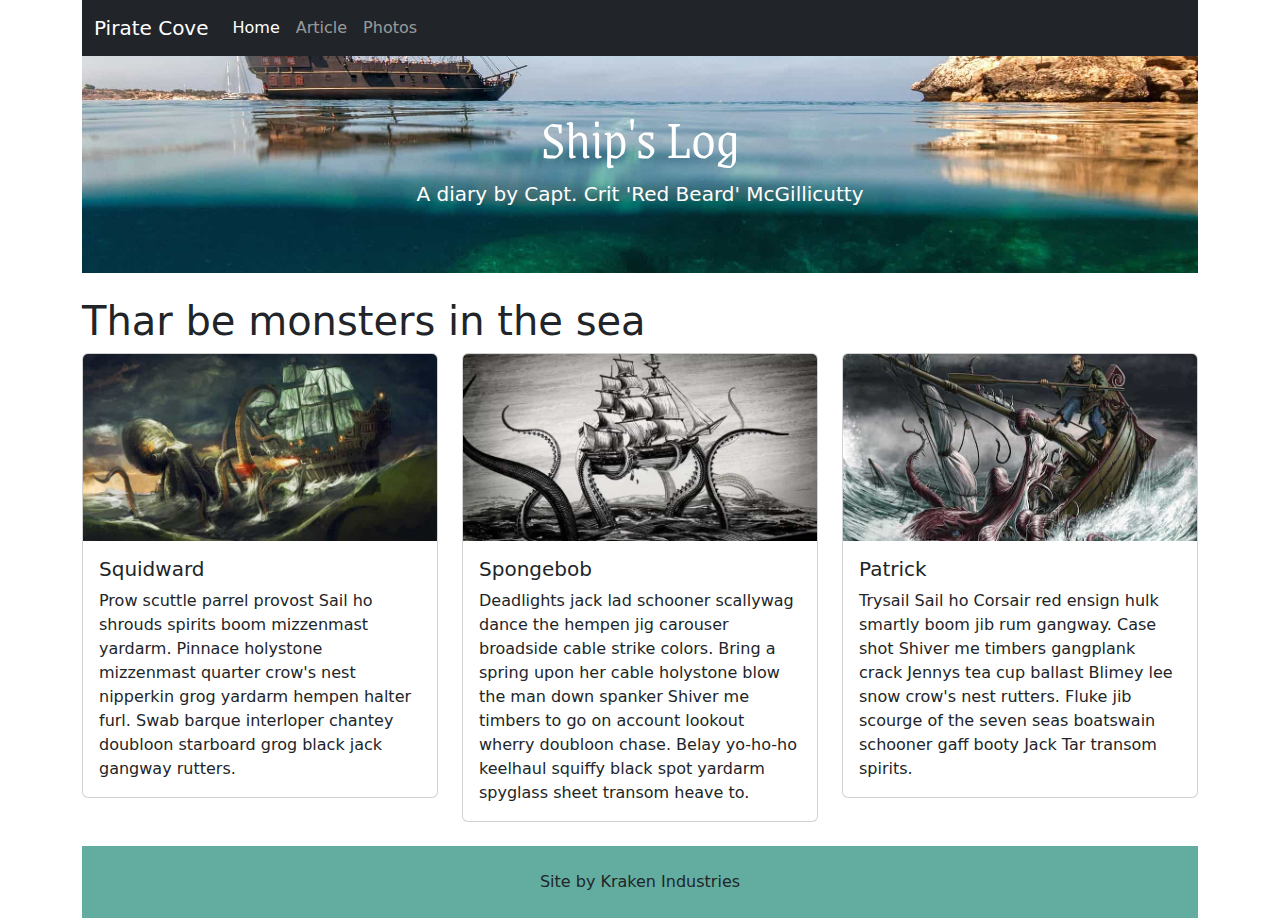
==== commit edfe7589: "adding article page" ====
--- a/docs/index.html
+++ b/docs/index.html
@@ -5,74 +5,72 @@
   <meta http-equiv="x-ua-compatible" content="ie=edge">
   <meta name="viewport" content="width=device-width, initial-scale=1.0" />
   <link rel="stylesheet" href="css/styles.css">
+  <link rel="preconnect" href="https://fonts.googleapis.com">
+  <link rel="preconnect" href="https://fonts.gstatic.com" crossorigin>
+  <link href="https://fonts.googleapis.com/css2?family=Grenze&display=swap" rel="stylesheet">
 </head>
 
 <body>
   <!-- Content starts here -->
-  <nav class="container navbar navbar-expand-lg bg-body-tertiary">
-    <div class="container-fluid">
-      <a class="navbar-brand" href="#">Pirate Cove</a>
-      <button class="navbar-toggler" type="button" data-bs-toggle="collapse" data-bs-target="#navbarNavAltMarkup" aria-controls="navbarNavAltMarkup" aria-expanded="false" aria-label="Toggle navigation">
-        <span class="navbar-toggler-icon"></span>
-      </button>
-      <div class="collapse navbar-collapse" id="navbarNavAltMarkup">
-        <div class="navbar-nav">
-          <a class="nav-link active" aria-current="page" href="#">Home</a>
-          <a class="nav-link" href="#">Article</a>
-          <a class="nav-link" href="#">Photos</a>
+  <div class="container">
+    <nav class="navbar navbar-expand-lg bg-primary" data-bs-theme="dark">
+      <div class="container-fluid">
+        <a class="navbar-brand" href="#">Pirate Cove</a>
+        <button class="navbar-toggler" type="button" data-bs-toggle="collapse" data-bs-target="#navbarNavAltMarkup" aria-controls="navbarNavAltMarkup" aria-expanded="false" aria-label="Toggle navigation">
+          <span class="navbar-toggler-icon"></span>
+        </button>
+        <div class="collapse navbar-collapse" id="navbarNavAltMarkup">
+          <div class="navbar-nav">
+            <a class="nav-link active" aria-current="page" href="#">Home</a>
+            <a class="nav-link" href="article.html">Article</a>
+            <a class="nav-link" href="#">Photos</a>
+          </div>
         </div>
       </div>
-    </div>
-  </nav>
+    </nav>
 
-  <div class="container">
     <header class="text-white mb-4 p-5">
       <h1 class="display-4 text-center">Ship's Log</h1>
       <p class="lead text text-center">A diary by Capt. Crit 'Red Beard' McGillicutty</p>
     </header>
-  </div>
 
-  <div class="container">
+
     <h1>Thar be monsters in the sea</h1>
-  </div>
 
-  <div class="container">
     <div class="row row-cols-1 row-cols-md-3 g-4">
       <div class="col">
         <div class="card">
-          <img src="..." class="card-img-top" alt="...">
+          <img src="img/kraken01.jpg" class="card-img-top" alt="Squidward">
           <div class="card-body">
-            <h5 class="card-title">Card title</h5>
-            <p class="card-text">This is a longer card with supporting text below as a natural lead-in to additional content. This content is a little bit longer.</p>
+            <h5 class="card-title">Squidward</h5>
+            <p class="card-text">Prow scuttle parrel provost Sail ho shrouds spirits boom mizzenmast yardarm. Pinnace holystone mizzenmast quarter crow's nest nipperkin grog yardarm hempen halter furl. Swab barque interloper chantey doubloon starboard grog black jack gangway rutters.</p>
           </div>
         </div>
       </div>
       <div class="col">
         <div class="card">
-          <img src="..." class="card-img-top" alt="...">
+          <img src="img/kraken02.jpg" class="card-img-top" alt="Spongebob">
           <div class="card-body">
-            <h5 class="card-title">Card title</h5>
-            <p class="card-text">This is a longer card with supporting text below as a natural lead-in to additional content. This content is a little bit longer.</p>
+            <h5 class="card-title">Spongebob</h5>
+            <p class="card-text">Deadlights jack lad schooner scallywag dance the hempen jig carouser broadside cable strike colors. Bring a spring upon her cable holystone blow the man down spanker Shiver me timbers to go on account lookout wherry doubloon chase. Belay yo-ho-ho keelhaul squiffy black spot yardarm spyglass sheet transom heave to.</p>
           </div>
         </div>
       </div>
       <div class="col">
         <div class="card">
-          <img src="..." class="card-img-top" alt="...">
+          <img src="img/kraken03.jpg" class="card-img-top" alt="Patrick">
           <div class="card-body">
-            <h5 class="card-title">Card title</h5>
-            <p class="card-text">This is a longer card with supporting text below as a natural lead-in to additional content.</p>
+            <h5 class="card-title">Patrick</h5>
+            <p class="card-text">Trysail Sail ho Corsair red ensign hulk smartly boom jib rum gangway. Case shot Shiver me timbers gangplank crack Jennys tea cup ballast Blimey lee snow crow's nest rutters. Fluke jib scourge of the seven seas boatswain schooner gaff booty Jack Tar transom spirits.</p>
           </div>
         </div>
       </div>
     </div>
+
+    <div class="custom-footer card-footer text-center mt-4 p-4">
+      Site by Kraken Industries
+    </div>
   </div>
-
-  <div class="card-footer text-center my-4">
-    Site by Kraken Industries
-  </div>
-
-
   <!-- Closing scripts here -->
   <script src="js/bootstrap.bundle.min.js"></script>
 </body>
--- a/docs/css/styles.css
+++ b/docs/css/styles.css
@@ -3,5 +3,5 @@
  * Bootstrap  v5.3.2 (https://getbootstrap.com/)
  * Copyright 2011-2023 The Bootstrap Authors
  * Licensed under MIT (https://github.com/twbs/bootstrap/blob/main/LICENSE)
- */:root,[data-bs-theme=light]{--bs-blue:#0d6efd;--bs-indigo:#6610f2;--bs-purple:#6f42c1;--bs-pink:#d63384;--bs-red:#dc3545;--bs-orange:#fd7e14;--bs-yellow:#ffc107;--bs-green:#198754;--bs-teal:#20c997;--bs-cyan:#0dcaf0;--bs-black:#000;--bs-white:#fff;--bs-gray:#6c757d;--bs-gray-dark:#343a40;--bs-gray-100:#f8f9fa;--bs-gray-200:#e9ecef;--bs-gray-300:#dee2e6;--bs-gray-400:#ced4da;--bs-gray-500:#adb5bd;--bs-gray-600:#6c757d;--bs-gray-700:#495057;--bs-gray-800:#343a40;--bs-gray-900:#212529;--bs-primary:#0d6efd;--bs-secondary:#6c757d;--bs-success:#198754;--bs-info:#0dcaf0;--bs-warning:#ffc107;--bs-danger:#dc3545;--bs-light:#f8f9fa;--bs-dark:#212529;--bs-primary-rgb:13,110,253;--bs-secondary-rgb:108,117,125;--bs-success-rgb:25,135,84;--bs-info-rgb:13,202,240;--bs-warning-rgb:255,193,7;--bs-danger-rgb:220,53,69;--bs-light-rgb:248,249,250;--bs-dark-rgb:33,37,41;--bs-primary-text-emphasis:#052c65;--bs-secondary-text-emphasis:#2b2f32;--bs-success-text-emphasis:#0a3622;--bs-info-text-emphasis:#055160;--bs-warning-text-emphasis:#664d03;--bs-danger-text-emphasis:#58151c;--bs-light-text-emphasis:#495057;--bs-dark-text-emphasis:#495057;--bs-primary-bg-subtle:#cfe2ff;--bs-secondary-bg-subtle:#e2e3e5;--bs-success-bg-subtle:#d1e7dd;--bs-info-bg-subtle:#cff4fc;--bs-warning-bg-subtle:#fff3cd;--bs-danger-bg-subtle:#f8d7da;--bs-light-bg-subtle:#fcfcfd;--bs-dark-bg-subtle:#ced4da;--bs-primary-border-subtle:#9ec5fe;--bs-secondary-border-subtle:#c4c8cb;--bs-success-border-subtle:#a3cfbb;--bs-info-border-subtle:#9eeaf9;--bs-warning-border-subtle:#ffe69c;--bs-danger-border-subtle:#f1aeb5;--bs-light-border-subtle:#e9ecef;--bs-dark-border-subtle:#adb5bd;--bs-white-rgb:255,255,255;--bs-black-rgb:0,0,0;--bs-font-sans-serif:system-ui,-apple-system,"Segoe UI",Roboto,"Helvetica Neue","Noto Sans","Liberation Sans",Arial,sans-serif,"Apple Color Emoji","Segoe UI Emoji","Segoe UI Symbol","Noto Color Emoji";--bs-font-monospace:SFMono-Regular,Menlo,Monaco,Consolas,"Liberation Mono","Courier New",monospace;--bs-gradient:linear-gradient(180deg,hsla(0,0%,100%,.15),hsla(0,0%,100%,0));--bs-body-font-family:var(--bs-font-sans-serif);--bs-body-font-size:1rem;--bs-body-font-weight:400;--bs-body-line-height:1.5;--bs-body-color:#212529;--bs-body-color-rgb:33,37,41;--bs-body-bg:#fff;--bs-body-bg-rgb:255,255,255;--bs-emphasis-color:#000;--bs-emphasis-color-rgb:0,0,0;--bs-secondary-color:rgba(33,37,41,.75);--bs-secondary-color-rgb:33,37,41;--bs-secondary-bg:#e9ecef;--bs-secondary-bg-rgb:233,236,239;--bs-tertiary-color:rgba(33,37,41,.5);--bs-tertiary-color-rgb:33,37,41;--bs-tertiary-bg:#f8f9fa;--bs-tertiary-bg-rgb:248,249,250;--bs-heading-color:inherit;--bs-link-color:#0d6efd;--bs-link-color-rgb:13,110,253;--bs-link-decoration:underline;--bs-link-hover-color:#0a58ca;--bs-link-hover-color-rgb:10,88,202;--bs-code-color:#d63384;--bs-highlight-color:#212529;--bs-highlight-bg:#fff3cd;--bs-border-width:1px;--bs-border-style:solid;--bs-border-color:#dee2e6;--bs-border-color-translucent:rgba(0,0,0,.175);--bs-border-radius:0.375rem;--bs-border-radius-sm:0.25rem;--bs-border-radius-lg:0.5rem;--bs-border-radius-xl:1rem;--bs-border-radius-xxl:2rem;--bs-border-radius-2xl:var(--bs-border-radius-xxl);--bs-border-radius-pill:50rem;--bs-box-shadow:0 0.5rem 1rem rgba(0,0,0,.15);--bs-box-shadow-sm:0 0.125rem 0.25rem rgba(0,0,0,.075);--bs-box-shadow-lg:0 1rem 3rem rgba(0,0,0,.175);--bs-box-shadow-inset:inset 0 1px 2px rgba(0,0,0,.075);--bs-focus-ring-width:0.25rem;--bs-focus-ring-opacity:0.25;--bs-focus-ring-color:rgba(13,110,253,.25);--bs-form-valid-color:#198754;--bs-form-valid-border-color:#198754;--bs-form-invalid-color:#dc3545;--bs-form-invalid-border-color:#dc3545}[data-bs-theme=dark]{--bs-body-color:#dee2e6;--bs-body-color-rgb:222,226,230;--bs-body-bg:#212529;--bs-body-bg-rgb:33,37,41;--bs-emphasis-color:#fff;--bs-emphasis-color-rgb:255,255,255;--bs-secondary-color:rgba(222,226,230,.75);--bs-secondary-color-rgb:222,226,230;--bs-secondary-bg:#343a40;--bs-secondary-bg-rgb:52,58,64;--bs-tertiary-color:rgba(222,226,230,.5);--bs-tertiary-color-rgb:222,226,230;--bs-tertiary-bg:#2b3035;--bs-tertiary-bg-rgb:43,48,53;--bs-primary-text-emphasis:#6ea8fe;--bs-secondary-text-emphasis:#a7acb1;--bs-success-text-emphasis:#75b798;--bs-info-text-emphasis:#6edff6;--bs-warning-text-emphasis:#ffda6a;--bs-danger-text-emphasis:#ea868f;--bs-light-text-emphasis:#f8f9fa;--bs-dark-text-emphasis:#dee2e6;--bs-primary-bg-subtle:#031633;--bs-secondary-bg-subtle:#161719;--bs-success-bg-subtle:#051b11;--bs-info-bg-subtle:#032830;--bs-warning-bg-subtle:#332701;--bs-danger-bg-subtle:#2c0b0e;--bs-light-bg-subtle:#343a40;--bs-dark-bg-subtle:#1a1d20;--bs-primary-border-subtle:#084298;--bs-secondary-border-subtle:#41464b;--bs-success-border-subtle:#0f5132;--bs-info-border-subtle:#087990;--bs-warning-border-subtle:#997404;--bs-danger-border-subtle:#842029;--bs-light-border-subtle:#495057;--bs-dark-border-subtle:#343a40;--bs-heading-color:inherit;--bs-link-color:#6ea8fe;--bs-link-hover-color:#8bb9fe;--bs-link-color-rgb:110,168,254;--bs-link-hover-color-rgb:139,185,254;--bs-code-color:#e685b5;--bs-highlight-color:#dee2e6;--bs-highlight-bg:#664d03;--bs-border-color:#495057;--bs-border-color-translucent:hsla(0,0%,100%,.15);--bs-form-valid-color:#75b798;--bs-form-valid-border-color:#75b798;--bs-form-invalid-color:#ea868f;--bs-form-invalid-border-color:#ea868f;color-scheme:dark}*,:after,:before{box-sizing:border-box}@media (prefers-reduced-motion:no-preference){:root{scroll-behavior:smooth}}body{-webkit-text-size-adjust:100%;-webkit-tap-highlight-color:rgba(0,0,0,0);background-color:var(--bs-body-bg);color:var(--bs-body-color);font-family:var(--bs-body-font-family);font-size:var(--bs-body-font-size);font-weight:var(--bs-body-font-weight);line-height:var(--bs-body-line-height);margin:0;text-align:var(--bs-body-text-align)}hr{border:0;border-top:var(--bs-border-width) solid;color:inherit;margin:1rem 0;opacity:.25}.h1,.h2,.h3,.h4,.h5,.h6,h1,h2,h3,h4,h5,h6{color:var(--bs-heading-color);font-weight:500;line-height:1.2;margin-bottom:.5rem;margin-top:0}.h1,h1{font-size:calc(1.375rem + 1.5vw)}@media (min-width:1200px){.h1,h1{font-size:2.5rem}}.h2,h2{font-size:calc(1.325rem + .9vw)}@media (min-width:1200px){.h2,h2{font-size:2rem}}.h3,h3{font-size:calc(1.3rem + .6vw)}@media (min-width:1200px){.h3,h3{font-size:1.75rem}}.h4,h4{font-size:calc(1.275rem + .3vw)}@media (min-width:1200px){.h4,h4{font-size:1.5rem}}.h5,h5{font-size:1.25rem}.h6,h6{font-size:1rem}p{margin-bottom:1rem;margin-top:0}abbr[title]{cursor:help;-webkit-text-decoration:underline dotted;-moz-text-decoration:underline dotted;text-decoration:underline dotted;-webkit-text-decoration-skip-ink:none;text-decoration-skip-ink:none}address{font-style:normal;line-height:inherit;margin-bottom:1rem}ol,ul{padding-left:2rem}dl,ol,ul{margin-bottom:1rem;margin-top:0}ol ol,ol ul,ul ol,ul ul{margin-bottom:0}dt{font-weight:700}dd{margin-bottom:.5rem;margin-left:0}blockquote{margin:0 0 1rem}b,strong{font-weight:bolder}.small,small{font-size:.875em}.mark,mark{background-color:var(--bs-highlight-bg);color:var(--bs-highlight-color);padding:.1875em}sub,sup{font-size:.75em;line-height:0;position:relative;vertical-align:baseline}sub{bottom:-.25em}sup{top:-.5em}a{color:rgba(var(--bs-link-color-rgb),var(--bs-link-opacity,1));text-decoration:underline}a:hover{--bs-link-color-rgb:var(--bs-link-hover-color-rgb)}a:not([href]):not([class]),a:not([href]):not([class]):hover{color:inherit;text-decoration:none}code,kbd,pre,samp{font-family:var(--bs-font-monospace);font-size:1em}pre{display:block;font-size:.875em;margin-bottom:1rem;margin-top:0;overflow:auto}pre code{color:inherit;font-size:inherit;word-break:normal}code{word-wrap:break-word;color:var(--bs-code-color);font-size:.875em}a>code{color:inherit}kbd{background-color:var(--bs-body-color);border-radius:.25rem;color:var(--bs-body-bg);font-size:.875em;padding:.1875rem .375rem}kbd kbd{font-size:1em;padding:0}figure{margin:0 0 1rem}img,svg{vertical-align:middle}table{border-collapse:collapse;caption-side:bottom}caption{color:var(--bs-secondary-color);padding-bottom:.5rem;padding-top:.5rem;text-align:left}th{text-align:inherit;text-align:-webkit-match-parent}tbody,td,tfoot,th,thead,tr{border:0 solid;border-color:inherit}label{display:inline-block}button{border-radius:0}button:focus:not(:focus-visible){outline:0}button,input,optgroup,select,textarea{font-family:inherit;font-size:inherit;line-height:inherit;margin:0}button,select{text-transform:none}[role=button]{cursor:pointer}select{word-wrap:normal}select:disabled{opacity:1}[list]:not([type=date]):not([type=datetime-local]):not([type=month]):not([type=week]):not([type=time])::-webkit-calendar-picker-indicator{display:none!important}[type=button],[type=reset],[type=submit],button{-webkit-appearance:button}[type=button]:not(:disabled),[type=reset]:not(:disabled),[type=submit]:not(:disabled),button:not(:disabled){cursor:pointer}::-moz-focus-inner{border-style:none;padding:0}textarea{resize:vertical}fieldset{border:0;margin:0;min-width:0;padding:0}legend{float:left;font-size:calc(1.275rem + .3vw);line-height:inherit;margin-bottom:.5rem;padding:0;width:100%}@media (min-width:1200px){legend{font-size:1.5rem}}legend+*{clear:left}::-webkit-datetime-edit-day-field,::-webkit-datetime-edit-fields-wrapper,::-webkit-datetime-edit-hour-field,::-webkit-datetime-edit-minute,::-webkit-datetime-edit-month-field,::-webkit-datetime-edit-text,::-webkit-datetime-edit-year-field{padding:0}::-webkit-inner-spin-button{height:auto}[type=search]{-webkit-appearance:textfield;outline-offset:-2px}::-webkit-search-decoration{-webkit-appearance:none}::-webkit-color-swatch-wrapper{padding:0}::-webkit-file-upload-button{-webkit-appearance:button;font:inherit}::file-selector-button{-webkit-appearance:button;font:inherit}output{display:inline-block}iframe{border:0}summary{cursor:pointer;display:list-item}progress{vertical-align:baseline}[hidden]{display:none!important}.lead{font-size:1.25rem;font-weight:300}.display-1{font-size:calc(1.625rem + 4.5vw);font-weight:300;line-height:1.2}@media (min-width:1200px){.display-1{font-size:5rem}}.display-2{font-size:calc(1.575rem + 3.9vw);font-weight:300;line-height:1.2}@media (min-width:1200px){.display-2{font-size:4.5rem}}.display-3{font-size:calc(1.525rem + 3.3vw);font-weight:300;line-height:1.2}@media (min-width:1200px){.display-3{font-size:4rem}}.display-4{font-size:calc(1.475rem + 2.7vw);font-weight:300;line-height:1.2}@media (min-width:1200px){.display-4{font-size:3.5rem}}.display-5{font-size:calc(1.425rem + 2.1vw);font-weight:300;line-height:1.2}@media (min-width:1200px){.display-5{font-size:3rem}}.display-6{font-size:calc(1.375rem + 1.5vw);font-weight:300;line-height:1.2}@media (min-width:1200px){.display-6{font-size:2.5rem}}.list-inline,.list-unstyled{list-style:none;padding-left:0}.list-inline-item{display:inline-block}.list-inline-item:not(:last-child){margin-right:.5rem}.initialism{font-size:.875em;text-transform:uppercase}.blockquote{font-size:1.25rem;margin-bottom:1rem}.blockquote>:last-child{margin-bottom:0}.blockquote-footer{color:#6c757d;font-size:.875em;margin-bottom:1rem;margin-top:-1rem}.blockquote-footer:before{content:"— "}.img-fluid,.img-thumbnail{height:auto;max-width:100%}.img-thumbnail{background-color:var(--bs-body-bg);border:var(--bs-border-width) solid var(--bs-border-color);border-radius:var(--bs-border-radius);padding:.25rem}.figure{display:inline-block}.figure-img{line-height:1;margin-bottom:.5rem}.figure-caption{color:var(--bs-secondary-color);font-size:.875em}.container,.container-fluid,.container-lg,.container-md,.container-sm,.container-xl,.container-xxl{--bs-gutter-x:1.5rem;--bs-gutter-y:0;margin-left:auto;margin-right:auto;padding-left:calc(var(--bs-gutter-x)*.5);padding-right:calc(var(--bs-gutter-x)*.5);width:100%}@media (min-width:576px){.container,.container-sm{max-width:540px}}@media (min-width:768px){.container,.container-md,.container-sm{max-width:720px}}@media (min-width:992px){.container,.container-lg,.container-md,.container-sm{max-width:960px}}@media (min-width:1200px){.container,.container-lg,.container-md,.container-sm,.container-xl{max-width:1140px}}@media (min-width:1400px){.container,.container-lg,.container-md,.container-sm,.container-xl,.container-xxl{max-width:1320px}}:root{--bs-breakpoint-xs:0;--bs-breakpoint-sm:576px;--bs-breakpoint-md:768px;--bs-breakpoint-lg:992px;--bs-breakpoint-xl:1200px;--bs-breakpoint-xxl:1400px}.row{--bs-gutter-x:1.5rem;--bs-gutter-y:0;display:-webkit-flex;display:-ms-flexbox;display:flex;-webkit-flex-wrap:wrap;-ms-flex-wrap:wrap;flex-wrap:wrap;margin-left:calc(var(--bs-gutter-x)*-.5);margin-right:calc(var(--bs-gutter-x)*-.5);margin-top:calc(var(--bs-gutter-y)*-1)}.row>*{-ms-flex-negative:0;-webkit-flex-shrink:0;flex-shrink:0;margin-top:var(--bs-gutter-y);max-width:100%;padding-left:calc(var(--bs-gutter-x)*.5);padding-right:calc(var(--bs-gutter-x)*.5);width:100%}.col{-webkit-flex:1 0 0%;-ms-flex:1 0 0%;flex:1 0 0%}.row-cols-auto>*{width:auto}.row-cols-1>*,.row-cols-auto>*{-webkit-flex:0 0 auto;-ms-flex:0 0 auto;flex:0 0 auto}.row-cols-1>*{width:100%}.row-cols-2>*{width:50%}.row-cols-2>*,.row-cols-3>*{-webkit-flex:0 0 auto;-ms-flex:0 0 auto;flex:0 0 auto}.row-cols-3>*{width:33.33333333%}.row-cols-4>*{width:25%}.row-cols-4>*,.row-cols-5>*{-webkit-flex:0 0 auto;-ms-flex:0 0 auto;flex:0 0 auto}.row-cols-5>*{width:20%}.row-cols-6>*{width:16.66666667%}.col-auto,.row-cols-6>*{-webkit-flex:0 0 auto;-ms-flex:0 0 auto;flex:0 0 auto}.col-auto{width:auto}.col-1{width:8.33333333%}.col-1,.col-2{-webkit-flex:0 0 auto;-ms-flex:0 0 auto;flex:0 0 auto}.col-2{width:16.66666667%}.col-3{width:25%}.col-3,.col-4{-webkit-flex:0 0 auto;-ms-flex:0 0 auto;flex:0 0 auto}.col-4{width:33.33333333%}.col-5{width:41.66666667%}.col-5,.col-6{-webkit-flex:0 0 auto;-ms-flex:0 0 auto;flex:0 0 auto}.col-6{width:50%}.col-7{width:58.33333333%}.col-7,.col-8{-webkit-flex:0 0 auto;-ms-flex:0 0 auto;flex:0 0 auto}.col-8{width:66.66666667%}.col-9{width:75%}.col-10,.col-9{-webkit-flex:0 0 auto;-ms-flex:0 0 auto;flex:0 0 auto}.col-10{width:83.33333333%}.col-11{width:91.66666667%}.col-11,.col-12{-webkit-flex:0 0 auto;-ms-flex:0 0 auto;flex:0 0 auto}.col-12{width:100%}.offset-1{margin-left:8.33333333%}.offset-2{margin-left:16.66666667%}.offset-3{margin-left:25%}.offset-4{margin-left:33.33333333%}.offset-5{margin-left:41.66666667%}.offset-6{margin-left:50%}.offset-7{margin-left:58.33333333%}.offset-8{margin-left:66.66666667%}.offset-9{margin-left:75%}.offset-10{margin-left:83.33333333%}.offset-11{margin-left:91.66666667%}.g-0,.gx-0{--bs-gutter-x:0}.g-0,.gy-0{--bs-gutter-y:0}.g-1,.gx-1{--bs-gutter-x:0.25rem}.g-1,.gy-1{--bs-gutter-y:0.25rem}.g-2,.gx-2{--bs-gutter-x:0.5rem}.g-2,.gy-2{--bs-gutter-y:0.5rem}.g-3,.gx-3{--bs-gutter-x:1rem}.g-3,.gy-3{--bs-gutter-y:1rem}.g-4,.gx-4{--bs-gutter-x:1.5rem}.g-4,.gy-4{--bs-gutter-y:1.5rem}.g-5,.gx-5{--bs-gutter-x:3rem}.g-5,.gy-5{--bs-gutter-y:3rem}@media (min-width:576px){.col-sm{-webkit-flex:1 0 0%;-ms-flex:1 0 0%;flex:1 0 0%}.row-cols-sm-auto>*{width:auto}.row-cols-sm-1>*,.row-cols-sm-auto>*{-webkit-flex:0 0 auto;-ms-flex:0 0 auto;flex:0 0 auto}.row-cols-sm-1>*{width:100%}.row-cols-sm-2>*{width:50%}.row-cols-sm-2>*,.row-cols-sm-3>*{-webkit-flex:0 0 auto;-ms-flex:0 0 auto;flex:0 0 auto}.row-cols-sm-3>*{width:33.33333333%}.row-cols-sm-4>*{width:25%}.row-cols-sm-4>*,.row-cols-sm-5>*{-webkit-flex:0 0 auto;-ms-flex:0 0 auto;flex:0 0 auto}.row-cols-sm-5>*{width:20%}.row-cols-sm-6>*{width:16.66666667%}.col-sm-auto,.row-cols-sm-6>*{-webkit-flex:0 0 auto;-ms-flex:0 0 auto;flex:0 0 auto}.col-sm-auto{width:auto}.col-sm-1{width:8.33333333%}.col-sm-1,.col-sm-2{-webkit-flex:0 0 auto;-ms-flex:0 0 auto;flex:0 0 auto}.col-sm-2{width:16.66666667%}.col-sm-3{width:25%}.col-sm-3,.col-sm-4{-webkit-flex:0 0 auto;-ms-flex:0 0 auto;flex:0 0 auto}.col-sm-4{width:33.33333333%}.col-sm-5{width:41.66666667%}.col-sm-5,.col-sm-6{-webkit-flex:0 0 auto;-ms-flex:0 0 auto;flex:0 0 auto}.col-sm-6{width:50%}.col-sm-7{width:58.33333333%}.col-sm-7,.col-sm-8{-webkit-flex:0 0 auto;-ms-flex:0 0 auto;flex:0 0 auto}.col-sm-8{width:66.66666667%}.col-sm-9{width:75%}.col-sm-10,.col-sm-9{-webkit-flex:0 0 auto;-ms-flex:0 0 auto;flex:0 0 auto}.col-sm-10{width:83.33333333%}.col-sm-11{width:91.66666667%}.col-sm-11,.col-sm-12{-webkit-flex:0 0 auto;-ms-flex:0 0 auto;flex:0 0 auto}.col-sm-12{width:100%}.offset-sm-0{margin-left:0}.offset-sm-1{margin-left:8.33333333%}.offset-sm-2{margin-left:16.66666667%}.offset-sm-3{margin-left:25%}.offset-sm-4{margin-left:33.33333333%}.offset-sm-5{margin-left:41.66666667%}.offset-sm-6{margin-left:50%}.offset-sm-7{margin-left:58.33333333%}.offset-sm-8{margin-left:66.66666667%}.offset-sm-9{margin-left:75%}.offset-sm-10{margin-left:83.33333333%}.offset-sm-11{margin-left:91.66666667%}.g-sm-0,.gx-sm-0{--bs-gutter-x:0}.g-sm-0,.gy-sm-0{--bs-gutter-y:0}.g-sm-1,.gx-sm-1{--bs-gutter-x:0.25rem}.g-sm-1,.gy-sm-1{--bs-gutter-y:0.25rem}.g-sm-2,.gx-sm-2{--bs-gutter-x:0.5rem}.g-sm-2,.gy-sm-2{--bs-gutter-y:0.5rem}.g-sm-3,.gx-sm-3{--bs-gutter-x:1rem}.g-sm-3,.gy-sm-3{--bs-gutter-y:1rem}.g-sm-4,.gx-sm-4{--bs-gutter-x:1.5rem}.g-sm-4,.gy-sm-4{--bs-gutter-y:1.5rem}.g-sm-5,.gx-sm-5{--bs-gutter-x:3rem}.g-sm-5,.gy-sm-5{--bs-gutter-y:3rem}}@media (min-width:768px){.col-md{-webkit-flex:1 0 0%;-ms-flex:1 0 0%;flex:1 0 0%}.row-cols-md-auto>*{width:auto}.row-cols-md-1>*,.row-cols-md-auto>*{-webkit-flex:0 0 auto;-ms-flex:0 0 auto;flex:0 0 auto}.row-cols-md-1>*{width:100%}.row-cols-md-2>*{width:50%}.row-cols-md-2>*,.row-cols-md-3>*{-webkit-flex:0 0 auto;-ms-flex:0 0 auto;flex:0 0 auto}.row-cols-md-3>*{width:33.33333333%}.row-cols-md-4>*{width:25%}.row-cols-md-4>*,.row-cols-md-5>*{-webkit-flex:0 0 auto;-ms-flex:0 0 auto;flex:0 0 auto}.row-cols-md-5>*{width:20%}.row-cols-md-6>*{width:16.66666667%}.col-md-auto,.row-cols-md-6>*{-webkit-flex:0 0 auto;-ms-flex:0 0 auto;flex:0 0 auto}.col-md-auto{width:auto}.col-md-1{width:8.33333333%}.col-md-1,.col-md-2{-webkit-flex:0 0 auto;-ms-flex:0 0 auto;flex:0 0 auto}.col-md-2{width:16.66666667%}.col-md-3{width:25%}.col-md-3,.col-md-4{-webkit-flex:0 0 auto;-ms-flex:0 0 auto;flex:0 0 auto}.col-md-4{width:33.33333333%}.col-md-5{width:41.66666667%}.col-md-5,.col-md-6{-webkit-flex:0 0 auto;-ms-flex:0 0 auto;flex:0 0 auto}.col-md-6{width:50%}.col-md-7{width:58.33333333%}.col-md-7,.col-md-8{-webkit-flex:0 0 auto;-ms-flex:0 0 auto;flex:0 0 auto}.col-md-8{width:66.66666667%}.col-md-9{width:75%}.col-md-10,.col-md-9{-webkit-flex:0 0 auto;-ms-flex:0 0 auto;flex:0 0 auto}.col-md-10{width:83.33333333%}.col-md-11{width:91.66666667%}.col-md-11,.col-md-12{-webkit-flex:0 0 auto;-ms-flex:0 0 auto;flex:0 0 auto}.col-md-12{width:100%}.offset-md-0{margin-left:0}.offset-md-1{margin-left:8.33333333%}.offset-md-2{margin-left:16.66666667%}.offset-md-3{margin-left:25%}.offset-md-4{margin-left:33.33333333%}.offset-md-5{margin-left:41.66666667%}.offset-md-6{margin-left:50%}.offset-md-7{margin-left:58.33333333%}.offset-md-8{margin-left:66.66666667%}.offset-md-9{margin-left:75%}.offset-md-10{margin-left:83.33333333%}.offset-md-11{margin-left:91.66666667%}.g-md-0,.gx-md-0{--bs-gutter-x:0}.g-md-0,.gy-md-0{--bs-gutter-y:0}.g-md-1,.gx-md-1{--bs-gutter-x:0.25rem}.g-md-1,.gy-md-1{--bs-gutter-y:0.25rem}.g-md-2,.gx-md-2{--bs-gutter-x:0.5rem}.g-md-2,.gy-md-2{--bs-gutter-y:0.5rem}.g-md-3,.gx-md-3{--bs-gutter-x:1rem}.g-md-3,.gy-md-3{--bs-gutter-y:1rem}.g-md-4,.gx-md-4{--bs-gutter-x:1.5rem}.g-md-4,.gy-md-4{--bs-gutter-y:1.5rem}.g-md-5,.gx-md-5{--bs-gutter-x:3rem}.g-md-5,.gy-md-5{--bs-gutter-y:3rem}}@media (min-width:992px){.col-lg{-webkit-flex:1 0 0%;-ms-flex:1 0 0%;flex:1 0 0%}.row-cols-lg-auto>*{width:auto}.row-cols-lg-1>*,.row-cols-lg-auto>*{-webkit-flex:0 0 auto;-ms-flex:0 0 auto;flex:0 0 auto}.row-cols-lg-1>*{width:100%}.row-cols-lg-2>*{width:50%}.row-cols-lg-2>*,.row-cols-lg-3>*{-webkit-flex:0 0 auto;-ms-flex:0 0 auto;flex:0 0 auto}.row-cols-lg-3>*{width:33.33333333%}.row-cols-lg-4>*{width:25%}.row-cols-lg-4>*,.row-cols-lg-5>*{-webkit-flex:0 0 auto;-ms-flex:0 0 auto;flex:0 0 auto}.row-cols-lg-5>*{width:20%}.row-cols-lg-6>*{width:16.66666667%}.col-lg-auto,.row-cols-lg-6>*{-webkit-flex:0 0 auto;-ms-flex:0 0 auto;flex:0 0 auto}.col-lg-auto{width:auto}.col-lg-1{width:8.33333333%}.col-lg-1,.col-lg-2{-webkit-flex:0 0 auto;-ms-flex:0 0 auto;flex:0 0 auto}.col-lg-2{width:16.66666667%}.col-lg-3{width:25%}.col-lg-3,.col-lg-4{-webkit-flex:0 0 auto;-ms-flex:0 0 auto;flex:0 0 auto}.col-lg-4{width:33.33333333%}.col-lg-5{width:41.66666667%}.col-lg-5,.col-lg-6{-webkit-flex:0 0 auto;-ms-flex:0 0 auto;flex:0 0 auto}.col-lg-6{width:50%}.col-lg-7{width:58.33333333%}.col-lg-7,.col-lg-8{-webkit-flex:0 0 auto;-ms-flex:0 0 auto;flex:0 0 auto}.col-lg-8{width:66.66666667%}.col-lg-9{width:75%}.col-lg-10,.col-lg-9{-webkit-flex:0 0 auto;-ms-flex:0 0 auto;flex:0 0 auto}.col-lg-10{width:83.33333333%}.col-lg-11{width:91.66666667%}.col-lg-11,.col-lg-12{-webkit-flex:0 0 auto;-ms-flex:0 0 auto;flex:0 0 auto}.col-lg-12{width:100%}.offset-lg-0{margin-left:0}.offset-lg-1{margin-left:8.33333333%}.offset-lg-2{margin-left:16.66666667%}.offset-lg-3{margin-left:25%}.offset-lg-4{margin-left:33.33333333%}.offset-lg-5{margin-left:41.66666667%}.offset-lg-6{margin-left:50%}.offset-lg-7{margin-left:58.33333333%}.offset-lg-8{margin-left:66.66666667%}.offset-lg-9{margin-left:75%}.offset-lg-10{margin-left:83.33333333%}.offset-lg-11{margin-left:91.66666667%}.g-lg-0,.gx-lg-0{--bs-gutter-x:0}.g-lg-0,.gy-lg-0{--bs-gutter-y:0}.g-lg-1,.gx-lg-1{--bs-gutter-x:0.25rem}.g-lg-1,.gy-lg-1{--bs-gutter-y:0.25rem}.g-lg-2,.gx-lg-2{--bs-gutter-x:0.5rem}.g-lg-2,.gy-lg-2{--bs-gutter-y:0.5rem}.g-lg-3,.gx-lg-3{--bs-gutter-x:1rem}.g-lg-3,.gy-lg-3{--bs-gutter-y:1rem}.g-lg-4,.gx-lg-4{--bs-gutter-x:1.5rem}.g-lg-4,.gy-lg-4{--bs-gutter-y:1.5rem}.g-lg-5,.gx-lg-5{--bs-gutter-x:3rem}.g-lg-5,.gy-lg-5{--bs-gutter-y:3rem}}@media (min-width:1200px){.col-xl{-webkit-flex:1 0 0%;-ms-flex:1 0 0%;flex:1 0 0%}.row-cols-xl-auto>*{width:auto}.row-cols-xl-1>*,.row-cols-xl-auto>*{-webkit-flex:0 0 auto;-ms-flex:0 0 auto;flex:0 0 auto}.row-cols-xl-1>*{width:100%}.row-cols-xl-2>*{width:50%}.row-cols-xl-2>*,.row-cols-xl-3>*{-webkit-flex:0 0 auto;-ms-flex:0 0 auto;flex:0 0 auto}.row-cols-xl-3>*{width:33.33333333%}.row-cols-xl-4>*{width:25%}.row-cols-xl-4>*,.row-cols-xl-5>*{-webkit-flex:0 0 auto;-ms-flex:0 0 auto;flex:0 0 auto}.row-cols-xl-5>*{width:20%}.row-cols-xl-6>*{width:16.66666667%}.col-xl-auto,.row-cols-xl-6>*{-webkit-flex:0 0 auto;-ms-flex:0 0 auto;flex:0 0 auto}.col-xl-auto{width:auto}.col-xl-1{width:8.33333333%}.col-xl-1,.col-xl-2{-webkit-flex:0 0 auto;-ms-flex:0 0 auto;flex:0 0 auto}.col-xl-2{width:16.66666667%}.col-xl-3{width:25%}.col-xl-3,.col-xl-4{-webkit-flex:0 0 auto;-ms-flex:0 0 auto;flex:0 0 auto}.col-xl-4{width:33.33333333%}.col-xl-5{width:41.66666667%}.col-xl-5,.col-xl-6{-webkit-flex:0 0 auto;-ms-flex:0 0 auto;flex:0 0 auto}.col-xl-6{width:50%}.col-xl-7{width:58.33333333%}.col-xl-7,.col-xl-8{-webkit-flex:0 0 auto;-ms-flex:0 0 auto;flex:0 0 auto}.col-xl-8{width:66.66666667%}.col-xl-9{width:75%}.col-xl-10,.col-xl-9{-webkit-flex:0 0 auto;-ms-flex:0 0 auto;flex:0 0 auto}.col-xl-10{width:83.33333333%}.col-xl-11{width:91.66666667%}.col-xl-11,.col-xl-12{-webkit-flex:0 0 auto;-ms-flex:0 0 auto;flex:0 0 auto}.col-xl-12{width:100%}.offset-xl-0{margin-left:0}.offset-xl-1{margin-left:8.33333333%}.offset-xl-2{margin-left:16.66666667%}.offset-xl-3{margin-left:25%}.offset-xl-4{margin-left:33.33333333%}.offset-xl-5{margin-left:41.66666667%}.offset-xl-6{margin-left:50%}.offset-xl-7{margin-left:58.33333333%}.offset-xl-8{margin-left:66.66666667%}.offset-xl-9{margin-left:75%}.offset-xl-10{margin-left:83.33333333%}.offset-xl-11{margin-left:91.66666667%}.g-xl-0,.gx-xl-0{--bs-gutter-x:0}.g-xl-0,.gy-xl-0{--bs-gutter-y:0}.g-xl-1,.gx-xl-1{--bs-gutter-x:0.25rem}.g-xl-1,.gy-xl-1{--bs-gutter-y:0.25rem}.g-xl-2,.gx-xl-2{--bs-gutter-x:0.5rem}.g-xl-2,.gy-xl-2{--bs-gutter-y:0.5rem}.g-xl-3,.gx-xl-3{--bs-gutter-x:1rem}.g-xl-3,.gy-xl-3{--bs-gutter-y:1rem}.g-xl-4,.gx-xl-4{--bs-gutter-x:1.5rem}.g-xl-4,.gy-xl-4{--bs-gutter-y:1.5rem}.g-xl-5,.gx-xl-5{--bs-gutter-x:3rem}.g-xl-5,.gy-xl-5{--bs-gutter-y:3rem}}@media (min-width:1400px){.col-xxl{-webkit-flex:1 0 0%;-ms-flex:1 0 0%;flex:1 0 0%}.row-cols-xxl-auto>*{width:auto}.row-cols-xxl-1>*,.row-cols-xxl-auto>*{-webkit-flex:0 0 auto;-ms-flex:0 0 auto;flex:0 0 auto}.row-cols-xxl-1>*{width:100%}.row-cols-xxl-2>*{width:50%}.row-cols-xxl-2>*,.row-cols-xxl-3>*{-webkit-flex:0 0 auto;-ms-flex:0 0 auto;flex:0 0 auto}.row-cols-xxl-3>*{width:33.33333333%}.row-cols-xxl-4>*{width:25%}.row-cols-xxl-4>*,.row-cols-xxl-5>*{-webkit-flex:0 0 auto;-ms-flex:0 0 auto;flex:0 0 auto}.row-cols-xxl-5>*{width:20%}.row-cols-xxl-6>*{width:16.66666667%}.col-xxl-auto,.row-cols-xxl-6>*{-webkit-flex:0 0 auto;-ms-flex:0 0 auto;flex:0 0 auto}.col-xxl-auto{width:auto}.col-xxl-1{width:8.33333333%}.col-xxl-1,.col-xxl-2{-webkit-flex:0 0 auto;-ms-flex:0 0 auto;flex:0 0 auto}.col-xxl-2{width:16.66666667%}.col-xxl-3{width:25%}.col-xxl-3,.col-xxl-4{-webkit-flex:0 0 auto;-ms-flex:0 0 auto;flex:0 0 auto}.col-xxl-4{width:33.33333333%}.col-xxl-5{width:41.66666667%}.col-xxl-5,.col-xxl-6{-webkit-flex:0 0 auto;-ms-flex:0 0 auto;flex:0 0 auto}.col-xxl-6{width:50%}.col-xxl-7{width:58.33333333%}.col-xxl-7,.col-xxl-8{-webkit-flex:0 0 auto;-ms-flex:0 0 auto;flex:0 0 auto}.col-xxl-8{width:66.66666667%}.col-xxl-9{width:75%}.col-xxl-10,.col-xxl-9{-webkit-flex:0 0 auto;-ms-flex:0 0 auto;flex:0 0 auto}.col-xxl-10{width:83.33333333%}.col-xxl-11{width:91.66666667%}.col-xxl-11,.col-xxl-12{-webkit-flex:0 0 auto;-ms-flex:0 0 auto;flex:0 0 auto}.col-xxl-12{width:100%}.offset-xxl-0{margin-left:0}.offset-xxl-1{margin-left:8.33333333%}.offset-xxl-2{margin-left:16.66666667%}.offset-xxl-3{margin-left:25%}.offset-xxl-4{margin-left:33.33333333%}.offset-xxl-5{margin-left:41.66666667%}.offset-xxl-6{margin-left:50%}.offset-xxl-7{margin-left:58.33333333%}.offset-xxl-8{margin-left:66.66666667%}.offset-xxl-9{margin-left:75%}.offset-xxl-10{margin-left:83.33333333%}.offset-xxl-11{margin-left:91.66666667%}.g-xxl-0,.gx-xxl-0{--bs-gutter-x:0}.g-xxl-0,.gy-xxl-0{--bs-gutter-y:0}.g-xxl-1,.gx-xxl-1{--bs-gutter-x:0.25rem}.g-xxl-1,.gy-xxl-1{--bs-gutter-y:0.25rem}.g-xxl-2,.gx-xxl-2{--bs-gutter-x:0.5rem}.g-xxl-2,.gy-xxl-2{--bs-gutter-y:0.5rem}.g-xxl-3,.gx-xxl-3{--bs-gutter-x:1rem}.g-xxl-3,.gy-xxl-3{--bs-gutter-y:1rem}.g-xxl-4,.gx-xxl-4{--bs-gutter-x:1.5rem}.g-xxl-4,.gy-xxl-4{--bs-gutter-y:1.5rem}.g-xxl-5,.gx-xxl-5{--bs-gutter-x:3rem}.g-xxl-5,.gy-xxl-5{--bs-gutter-y:3rem}}.table{--bs-table-color-type:initial;--bs-table-bg-type:initial;--bs-table-color-state:initial;--bs-table-bg-state:initial;--bs-table-color:var(--bs-emphasis-color);--bs-table-bg:var(--bs-body-bg);--bs-table-border-color:var(--bs-border-color);--bs-table-accent-bg:transparent;--bs-table-striped-color:var(--bs-emphasis-color);--bs-table-striped-bg:rgba(var(--bs-emphasis-color-rgb),0.05);--bs-table-active-color:var(--bs-emphasis-color);--bs-table-active-bg:rgba(var(--bs-emphasis-color-rgb),0.1);--bs-table-hover-color:var(--bs-emphasis-color);--bs-table-hover-bg:rgba(var(--bs-emphasis-color-rgb),0.075);border-color:var(--bs-table-border-color);margin-bottom:1rem;vertical-align:top;width:100%}.table>:not(caption)>*>*{background-color:var(--bs-table-bg);border-bottom-width:var(--bs-border-width);box-shadow:inset 0 0 0 9999px var(--bs-table-bg-state,var(--bs-table-bg-type,var(--bs-table-accent-bg)));color:var(--bs-table-color-state,var(--bs-table-color-type,var(--bs-table-color)));padding:.5rem}.table>tbody{vertical-align:inherit}.table>thead{vertical-align:bottom}.table-group-divider{border-top:calc(var(--bs-border-width)*2) solid}.caption-top{caption-side:top}.table-sm>:not(caption)>*>*{padding:.25rem}.table-bordered>:not(caption)>*{border-width:var(--bs-border-width) 0}.table-bordered>:not(caption)>*>*{border-width:0 var(--bs-border-width)}.table-borderless>:not(caption)>*>*{border-bottom-width:0}.table-borderless>:not(:first-child){border-top-width:0}.table-striped-columns>:not(caption)>tr>:nth-child(2n),.table-striped>tbody>tr:nth-of-type(odd)>*{--bs-table-color-type:var(--bs-table-striped-color);--bs-table-bg-type:var(--bs-table-striped-bg)}.table-active{--bs-table-color-state:var(--bs-table-active-color);--bs-table-bg-state:var(--bs-table-active-bg)}.table-hover>tbody>tr:hover>*{--bs-table-color-state:var(--bs-table-hover-color);--bs-table-bg-state:var(--bs-table-hover-bg)}.table-primary{--bs-table-color:#000;--bs-table-bg:#cfe2ff;--bs-table-border-color:#a6b5cc;--bs-table-striped-bg:#c5d7f2;--bs-table-striped-color:#000;--bs-table-active-bg:#bacbe6;--bs-table-active-color:#000;--bs-table-hover-bg:#bfd1ec;--bs-table-hover-color:#000}.table-primary,.table-secondary{border-color:var(--bs-table-border-color);color:var(--bs-table-color)}.table-secondary{--bs-table-color:#000;--bs-table-bg:#e2e3e5;--bs-table-border-color:#b5b6b7;--bs-table-striped-bg:#d7d8da;--bs-table-striped-color:#000;--bs-table-active-bg:#cbccce;--bs-table-active-color:#000;--bs-table-hover-bg:#d1d2d4;--bs-table-hover-color:#000}.table-success{--bs-table-color:#000;--bs-table-bg:#d1e7dd;--bs-table-border-color:#a7b9b1;--bs-table-striped-bg:#c7dbd2;--bs-table-striped-color:#000;--bs-table-active-bg:#bcd0c7;--bs-table-active-color:#000;--bs-table-hover-bg:#c1d6cc;--bs-table-hover-color:#000}.table-info,.table-success{border-color:var(--bs-table-border-color);color:var(--bs-table-color)}.table-info{--bs-table-color:#000;--bs-table-bg:#cff4fc;--bs-table-border-color:#a6c3ca;--bs-table-striped-bg:#c5e8ef;--bs-table-striped-color:#000;--bs-table-active-bg:#badce3;--bs-table-active-color:#000;--bs-table-hover-bg:#bfe2e9;--bs-table-hover-color:#000}.table-warning{--bs-table-color:#000;--bs-table-bg:#fff3cd;--bs-table-border-color:#ccc2a4;--bs-table-striped-bg:#f2e7c3;--bs-table-striped-color:#000;--bs-table-active-bg:#e6dbb9;--bs-table-active-color:#000;--bs-table-hover-bg:#ece1be;--bs-table-hover-color:#000}.table-danger,.table-warning{border-color:var(--bs-table-border-color);color:var(--bs-table-color)}.table-danger{--bs-table-color:#000;--bs-table-bg:#f8d7da;--bs-table-border-color:#c6acae;--bs-table-striped-bg:#eccccf;--bs-table-striped-color:#000;--bs-table-active-bg:#dfc2c4;--bs-table-active-color:#000;--bs-table-hover-bg:#e5c7ca;--bs-table-hover-color:#000}.table-light{--bs-table-color:#000;--bs-table-bg:#f8f9fa;--bs-table-border-color:#c6c7c8;--bs-table-striped-bg:#ecedee;--bs-table-striped-color:#000;--bs-table-active-bg:#dfe0e1;--bs-table-active-color:#000;--bs-table-hover-bg:#e5e6e7;--bs-table-hover-color:#000}.table-dark,.table-light{border-color:var(--bs-table-border-color);color:var(--bs-table-color)}.table-dark{--bs-table-color:#fff;--bs-table-bg:#212529;--bs-table-border-color:#4d5154;--bs-table-striped-bg:#2c3034;--bs-table-striped-color:#fff;--bs-table-active-bg:#373b3e;--bs-table-active-color:#fff;--bs-table-hover-bg:#323539;--bs-table-hover-color:#fff}.table-responsive{-webkit-overflow-scrolling:touch;overflow-x:auto}@media (max-width:575.98px){.table-responsive-sm{-webkit-overflow-scrolling:touch;overflow-x:auto}}@media (max-width:767.98px){.table-responsive-md{-webkit-overflow-scrolling:touch;overflow-x:auto}}@media (max-width:991.98px){.table-responsive-lg{-webkit-overflow-scrolling:touch;overflow-x:auto}}@media (max-width:1199.98px){.table-responsive-xl{-webkit-overflow-scrolling:touch;overflow-x:auto}}@media (max-width:1399.98px){.table-responsive-xxl{-webkit-overflow-scrolling:touch;overflow-x:auto}}.form-label{margin-bottom:.5rem}.col-form-label{font-size:inherit;line-height:1.5;margin-bottom:0;padding-bottom:calc(.375rem + var(--bs-border-width));padding-top:calc(.375rem + var(--bs-border-width))}.col-form-label-lg{font-size:1.25rem;padding-bottom:calc(.5rem + var(--bs-border-width));padding-top:calc(.5rem + var(--bs-border-width))}.col-form-label-sm{font-size:.875rem;padding-bottom:calc(.25rem + var(--bs-border-width));padding-top:calc(.25rem + var(--bs-border-width))}.form-text{color:var(--bs-secondary-color);font-size:.875em;margin-top:.25rem}.form-control{-webkit-appearance:none;-moz-appearance:none;appearance:none;background-clip:padding-box;background-color:var(--bs-body-bg);border:var(--bs-border-width) solid var(--bs-border-color);border-radius:var(--bs-border-radius);color:var(--bs-body-color);display:block;font-size:1rem;font-weight:400;line-height:1.5;padding:.375rem .75rem;transition:border-color .15s ease-in-out,box-shadow .15s ease-in-out;width:100%}@media (prefers-reduced-motion:reduce){.form-control{transition:none}}.form-control[type=file]{overflow:hidden}.form-control[type=file]:not(:disabled):not([readonly]){cursor:pointer}.form-control:focus{background-color:var(--bs-body-bg);border-color:#86b7fe;box-shadow:0 0 0 .25rem rgba(13,110,253,.25);color:var(--bs-body-color);outline:0}.form-control::-webkit-date-and-time-value{height:1.5em;margin:0;min-width:85px}.form-control::-webkit-datetime-edit{display:block;padding:0}.form-control::-webkit-input-placeholder{color:var(--bs-secondary-color);opacity:1}.form-control::-moz-placeholder{color:var(--bs-secondary-color);opacity:1}.form-control:-ms-input-placeholder{color:var(--bs-secondary-color);opacity:1}.form-control::-ms-input-placeholder{color:var(--bs-secondary-color);opacity:1}.form-control::placeholder{color:var(--bs-secondary-color);opacity:1}.form-control:disabled{background-color:var(--bs-secondary-bg);opacity:1}.form-control::-webkit-file-upload-button{-webkit-margin-end:.75rem;background-color:var(--bs-tertiary-bg);border:0 solid;border-color:inherit;border-inline-end-width:var(--bs-border-width);border-radius:0;color:var(--bs-body-color);margin:-.375rem -.75rem;margin-inline-end:.75rem;padding:.375rem .75rem;pointer-events:none;-webkit-transition:color .15s ease-in-out,background-color .15s ease-in-out,border-color .15s ease-in-out,box-shadow .15s ease-in-out;transition:color .15s ease-in-out,background-color .15s ease-in-out,border-color .15s ease-in-out,box-shadow .15s ease-in-out}.form-control::file-selector-button{-webkit-margin-end:.75rem;-moz-margin-end:.75rem;background-color:var(--bs-tertiary-bg);border:0 solid;border-color:inherit;border-inline-end-width:var(--bs-border-width);border-radius:0;color:var(--bs-body-color);margin:-.375rem -.75rem;margin-inline-end:.75rem;padding:.375rem .75rem;pointer-events:none;transition:color .15s ease-in-out,background-color .15s ease-in-out,border-color .15s ease-in-out,box-shadow .15s ease-in-out}@media (prefers-reduced-motion:reduce){.form-control::-webkit-file-upload-button{-webkit-transition:none;transition:none}.form-control::file-selector-button{transition:none}}.form-control:hover:not(:disabled):not([readonly])::-webkit-file-upload-button{background-color:var(--bs-secondary-bg)}.form-control:hover:not(:disabled):not([readonly])::file-selector-button{background-color:var(--bs-secondary-bg)}.form-control-plaintext{background-color:transparent;border:solid transparent;border-width:var(--bs-border-width) 0;color:var(--bs-body-color);display:block;line-height:1.5;margin-bottom:0;padding:.375rem 0;width:100%}.form-control-plaintext:focus{outline:0}.form-control-plaintext.form-control-lg,.form-control-plaintext.form-control-sm{padding-left:0;padding-right:0}.form-control-sm{border-radius:var(--bs-border-radius-sm);font-size:.875rem;min-height:calc(1.5em + .5rem + var(--bs-border-width)*2);padding:.25rem .5rem}.form-control-sm::-webkit-file-upload-button{-webkit-margin-end:.5rem;margin:-.25rem -.5rem;margin-inline-end:.5rem;padding:.25rem .5rem}.form-control-sm::file-selector-button{-webkit-margin-end:.5rem;-moz-margin-end:.5rem;margin:-.25rem -.5rem;margin-inline-end:.5rem;padding:.25rem .5rem}.form-control-lg{border-radius:var(--bs-border-radius-lg);font-size:1.25rem;min-height:calc(1.5em + 1rem + var(--bs-border-width)*2);padding:.5rem 1rem}.form-control-lg::-webkit-file-upload-button{-webkit-margin-end:1rem;margin:-.5rem -1rem;margin-inline-end:1rem;padding:.5rem 1rem}.form-control-lg::file-selector-button{-webkit-margin-end:1rem;-moz-margin-end:1rem;margin:-.5rem -1rem;margin-inline-end:1rem;padding:.5rem 1rem}textarea.form-control{min-height:calc(1.5em + .75rem + var(--bs-border-width)*2)}textarea.form-control-sm{min-height:calc(1.5em + .5rem + var(--bs-border-width)*2)}textarea.form-control-lg{min-height:calc(1.5em + 1rem + var(--bs-border-width)*2)}.form-control-color{height:calc(1.5em + .75rem + var(--bs-border-width)*2);padding:.375rem;width:3rem}.form-control-color:not(:disabled):not([readonly]){cursor:pointer}.form-control-color::-moz-color-swatch{border:0!important;border-radius:var(--bs-border-radius)}.form-control-color::-webkit-color-swatch{border:0!important;border-radius:var(--bs-border-radius)}.form-control-color.form-control-sm{height:calc(1.5em + .5rem + var(--bs-border-width)*2)}.form-control-color.form-control-lg{height:calc(1.5em + 1rem + var(--bs-border-width)*2)}.form-select{--bs-form-select-bg-img:url("data:image/svg+xml;charset=utf-8,%3Csvg xmlns='http://www.w3.org/2000/svg' viewBox='0 0 16 16'%3E%3Cpath fill='none' stroke='%23343a40' stroke-linecap='round' stroke-linejoin='round' stroke-width='2' d='m2 5 6 6 6-6'/%3E%3C/svg%3E");-webkit-appearance:none;-moz-appearance:none;appearance:none;background-color:var(--bs-body-bg);background-image:var(--bs-form-select-bg-img),var(--bs-form-select-bg-icon,none);background-position:right .75rem center;background-repeat:no-repeat;background-size:16px 12px;border:var(--bs-border-width) solid var(--bs-border-color);border-radius:var(--bs-border-radius);color:var(--bs-body-color);display:block;font-size:1rem;font-weight:400;line-height:1.5;padding:.375rem 2.25rem .375rem .75rem;transition:border-color .15s ease-in-out,box-shadow .15s ease-in-out;width:100%}@media (prefers-reduced-motion:reduce){.form-select{transition:none}}.form-select:focus{border-color:#86b7fe;box-shadow:0 0 0 .25rem rgba(13,110,253,.25);outline:0}.form-select[multiple],.form-select[size]:not([size="1"]){background-image:none;padding-right:.75rem}.form-select:disabled{background-color:var(--bs-secondary-bg)}.form-select:-moz-focusring{color:transparent;text-shadow:0 0 0 var(--bs-body-color)}.form-select-sm{border-radius:var(--bs-border-radius-sm);font-size:.875rem;padding-bottom:.25rem;padding-left:.5rem;padding-top:.25rem}.form-select-lg{border-radius:var(--bs-border-radius-lg);font-size:1.25rem;padding-bottom:.5rem;padding-left:1rem;padding-top:.5rem}[data-bs-theme=dark] .form-select{--bs-form-select-bg-img:url("data:image/svg+xml;charset=utf-8,%3Csvg xmlns='http://www.w3.org/2000/svg' viewBox='0 0 16 16'%3E%3Cpath fill='none' stroke='%23dee2e6' stroke-linecap='round' stroke-linejoin='round' stroke-width='2' d='m2 5 6 6 6-6'/%3E%3C/svg%3E")}.form-check{display:block;margin-bottom:.125rem;min-height:1.5rem;padding-left:1.5em}.form-check .form-check-input{float:left;margin-left:-1.5em}.form-check-reverse{padding-left:0;padding-right:1.5em;text-align:right}.form-check-reverse .form-check-input{float:right;margin-left:0;margin-right:-1.5em}.form-check-input{--bs-form-check-bg:var(--bs-body-bg);-ms-flex-negative:0;-webkit-appearance:none;-moz-appearance:none;appearance:none;background-color:var(--bs-form-check-bg);background-image:var(--bs-form-check-bg-image);background-position:50%;background-repeat:no-repeat;background-size:contain;border:var(--bs-border-width) solid var(--bs-border-color);-webkit-flex-shrink:0;flex-shrink:0;height:1em;margin-top:.25em;print-color-adjust:exact;vertical-align:top;width:1em}.form-check-input[type=checkbox]{border-radius:.25em}.form-check-input[type=radio]{border-radius:50%}.form-check-input:active{-webkit-filter:brightness(90%);filter:brightness(90%)}.form-check-input:focus{border-color:#86b7fe;box-shadow:0 0 0 .25rem rgba(13,110,253,.25);outline:0}.form-check-input:checked{background-color:#0d6efd;border-color:#0d6efd}.form-check-input:checked[type=checkbox]{--bs-form-check-bg-image:url("data:image/svg+xml;charset=utf-8,%3Csvg xmlns='http://www.w3.org/2000/svg' viewBox='0 0 20 20'%3E%3Cpath fill='none' stroke='%23fff' stroke-linecap='round' stroke-linejoin='round' stroke-width='3' d='m6 10 3 3 6-6'/%3E%3C/svg%3E")}.form-check-input:checked[type=radio]{--bs-form-check-bg-image:url("data:image/svg+xml;charset=utf-8,%3Csvg xmlns='http://www.w3.org/2000/svg' viewBox='-4 -4 8 8'%3E%3Ccircle r='2' fill='%23fff'/%3E%3C/svg%3E")}.form-check-input[type=checkbox]:indeterminate{--bs-form-check-bg-image:url("data:image/svg+xml;charset=utf-8,%3Csvg xmlns='http://www.w3.org/2000/svg' viewBox='0 0 20 20'%3E%3Cpath fill='none' stroke='%23fff' stroke-linecap='round' stroke-linejoin='round' stroke-width='3' d='M6 10h8'/%3E%3C/svg%3E");background-color:#0d6efd;border-color:#0d6efd}.form-check-input:disabled{-webkit-filter:none;filter:none;opacity:.5;pointer-events:none}.form-check-input:disabled~.form-check-label,.form-check-input[disabled]~.form-check-label{cursor:default;opacity:.5}.form-switch{padding-left:2.5em}.form-switch .form-check-input{--bs-form-switch-bg:url("data:image/svg+xml;charset=utf-8,%3Csvg xmlns='http://www.w3.org/2000/svg' viewBox='-4 -4 8 8'%3E%3Ccircle r='3' fill='rgba(0, 0, 0, 0.25)'/%3E%3C/svg%3E");background-image:var(--bs-form-switch-bg);background-position:0;border-radius:2em;margin-left:-2.5em;transition:background-position .15s ease-in-out;width:2em}@media (prefers-reduced-motion:reduce){.form-switch .form-check-input{transition:none}}.form-switch .form-check-input:focus{--bs-form-switch-bg:url("data:image/svg+xml;charset=utf-8,%3Csvg xmlns='http://www.w3.org/2000/svg' viewBox='-4 -4 8 8'%3E%3Ccircle r='3' fill='%2386b7fe'/%3E%3C/svg%3E")}.form-switch .form-check-input:checked{--bs-form-switch-bg:url("data:image/svg+xml;charset=utf-8,%3Csvg xmlns='http://www.w3.org/2000/svg' viewBox='-4 -4 8 8'%3E%3Ccircle r='3' fill='%23fff'/%3E%3C/svg%3E");background-position:100%}.form-switch.form-check-reverse{padding-left:0;padding-right:2.5em}.form-switch.form-check-reverse .form-check-input{margin-left:0;margin-right:-2.5em}.form-check-inline{display:inline-block;margin-right:1rem}.btn-check{clip:rect(0,0,0,0);pointer-events:none;position:absolute}.btn-check:disabled+.btn,.btn-check[disabled]+.btn{-webkit-filter:none;filter:none;opacity:.65;pointer-events:none}[data-bs-theme=dark] .form-switch .form-check-input:not(:checked):not(:focus){--bs-form-switch-bg:url("data:image/svg+xml;charset=utf-8,%3Csvg xmlns='http://www.w3.org/2000/svg' viewBox='-4 -4 8 8'%3E%3Ccircle r='3' fill='rgba(255, 255, 255, 0.25)'/%3E%3C/svg%3E")}.form-range{-webkit-appearance:none;-moz-appearance:none;appearance:none;background-color:transparent;height:1.5rem;padding:0;width:100%}.form-range:focus{outline:0}.form-range:focus::-webkit-slider-thumb{box-shadow:0 0 0 1px #fff,0 0 0 .25rem rgba(13,110,253,.25)}.form-range:focus::-moz-range-thumb{box-shadow:0 0 0 1px #fff,0 0 0 .25rem rgba(13,110,253,.25)}.form-range::-moz-focus-outer{border:0}.form-range::-webkit-slider-thumb{-webkit-appearance:none;appearance:none;background-color:#0d6efd;border:0;border-radius:1rem;height:1rem;margin-top:-.25rem;-webkit-transition:background-color .15s ease-in-out,border-color .15s ease-in-out,box-shadow .15s ease-in-out;transition:background-color .15s ease-in-out,border-color .15s ease-in-out,box-shadow .15s ease-in-out;width:1rem}@media (prefers-reduced-motion:reduce){.form-range::-webkit-slider-thumb{-webkit-transition:none;transition:none}}.form-range::-webkit-slider-thumb:active{background-color:#b6d4fe}.form-range::-webkit-slider-runnable-track{background-color:var(--bs-secondary-bg);border-color:transparent;border-radius:1rem;color:transparent;cursor:pointer;height:.5rem;width:100%}.form-range::-moz-range-thumb{-moz-appearance:none;appearance:none;background-color:#0d6efd;border:0;border-radius:1rem;height:1rem;-moz-transition:background-color .15s ease-in-out,border-color .15s ease-in-out,box-shadow .15s ease-in-out;transition:background-color .15s ease-in-out,border-color .15s ease-in-out,box-shadow .15s ease-in-out;width:1rem}@media (prefers-reduced-motion:reduce){.form-range::-moz-range-thumb{-moz-transition:none;transition:none}}.form-range::-moz-range-thumb:active{background-color:#b6d4fe}.form-range::-moz-range-track{background-color:var(--bs-secondary-bg);border-color:transparent;border-radius:1rem;color:transparent;cursor:pointer;height:.5rem;width:100%}.form-range:disabled{pointer-events:none}.form-range:disabled::-webkit-slider-thumb{background-color:var(--bs-secondary-color)}.form-range:disabled::-moz-range-thumb{background-color:var(--bs-secondary-color)}.form-floating{position:relative}.form-floating>.form-control,.form-floating>.form-control-plaintext,.form-floating>.form-select{height:calc(3.5rem + var(--bs-border-width)*2);line-height:1.25;min-height:calc(3.5rem + var(--bs-border-width)*2)}.form-floating>label{border:var(--bs-border-width) solid transparent;height:100%;left:0;overflow:hidden;padding:1rem .75rem;pointer-events:none;position:absolute;text-align:start;text-overflow:ellipsis;top:0;-webkit-transform-origin:0 0;transform-origin:0 0;transition:opacity .1s ease-in-out,-webkit-transform .1s ease-in-out;transition:opacity .1s ease-in-out,transform .1s ease-in-out;transition:opacity .1s ease-in-out,transform .1s ease-in-out,-webkit-transform .1s ease-in-out;white-space:nowrap;z-index:2}@media (prefers-reduced-motion:reduce){.form-floating>label{transition:none}}.form-floating>.form-control,.form-floating>.form-control-plaintext{padding:1rem .75rem}.form-floating>.form-control-plaintext::-webkit-input-placeholder,.form-floating>.form-control::-webkit-input-placeholder{color:transparent}.form-floating>.form-control-plaintext::-moz-placeholder,.form-floating>.form-control::-moz-placeholder{color:transparent}.form-floating>.form-control-plaintext:-ms-input-placeholder,.form-floating>.form-control:-ms-input-placeholder{color:transparent}.form-floating>.form-control-plaintext::-ms-input-placeholder,.form-floating>.form-control::-ms-input-placeholder{color:transparent}.form-floating>.form-control-plaintext::placeholder,.form-floating>.form-control::placeholder{color:transparent}.form-floating>.form-control-plaintext:not(:-moz-placeholder-shown),.form-floating>.form-control:not(:-moz-placeholder-shown){padding-bottom:.625rem;padding-top:1.625rem}.form-floating>.form-control-plaintext:not(:-ms-input-placeholder),.form-floating>.form-control:not(:-ms-input-placeholder){padding-bottom:.625rem;padding-top:1.625rem}.form-floating>.form-control-plaintext:focus,.form-floating>.form-control-plaintext:not(:placeholder-shown),.form-floating>.form-control:focus,.form-floating>.form-control:not(:placeholder-shown){padding-bottom:.625rem;padding-top:1.625rem}.form-floating>.form-control-plaintext:-webkit-autofill,.form-floating>.form-control:-webkit-autofill{padding-bottom:.625rem;padding-top:1.625rem}.form-floating>.form-select{padding-bottom:.625rem;padding-top:1.625rem}.form-floating>.form-control:not(:-moz-placeholder-shown)~label{color:rgba(var(--bs-body-color-rgb),.65);transform:scale(.85) translateY(-.5rem) translateX(.15rem)}.form-floating>.form-control:not(:-ms-input-placeholder)~label{color:rgba(var(--bs-body-color-rgb),.65);transform:scale(.85) translateY(-.5rem) translateX(.15rem)}.form-floating>.form-control-plaintext~label,.form-floating>.form-control:focus~label,.form-floating>.form-control:not(:placeholder-shown)~label,.form-floating>.form-select~label{color:rgba(var(--bs-body-color-rgb),.65);-webkit-transform:scale(.85) translateY(-.5rem) translateX(.15rem);transform:scale(.85) translateY(-.5rem) translateX(.15rem)}.form-floating>.form-control:not(:-moz-placeholder-shown)~label:after{background-color:var(--bs-body-bg);border-radius:var(--bs-border-radius);content:"";height:1.5em;inset:1rem .375rem;position:absolute;z-index:-1}.form-floating>.form-control:not(:-ms-input-placeholder)~label:after{background-color:var(--bs-body-bg);border-radius:var(--bs-border-radius);content:"";height:1.5em;inset:1rem .375rem;position:absolute;z-index:-1}.form-floating>.form-control-plaintext~label:after,.form-floating>.form-control:focus~label:after,.form-floating>.form-control:not(:placeholder-shown)~label:after,.form-floating>.form-select~label:after{background-color:var(--bs-body-bg);border-radius:var(--bs-border-radius);content:"";height:1.5em;inset:1rem .375rem;position:absolute;z-index:-1}.form-floating>.form-control:-webkit-autofill~label{color:rgba(var(--bs-body-color-rgb),.65);-webkit-transform:scale(.85) translateY(-.5rem) translateX(.15rem);transform:scale(.85) translateY(-.5rem) translateX(.15rem)}.form-floating>.form-control-plaintext~label{border-width:var(--bs-border-width) 0}.form-floating>.form-control:disabled~label,.form-floating>:disabled~label{color:#6c757d}.form-floating>.form-control:disabled~label:after,.form-floating>:disabled~label:after{background-color:var(--bs-secondary-bg)}.input-group{-ms-flex-align:stretch;-webkit-align-items:stretch;align-items:stretch;display:-webkit-flex;display:-ms-flexbox;display:flex;-webkit-flex-wrap:wrap;-ms-flex-wrap:wrap;flex-wrap:wrap;position:relative;width:100%}.input-group>.form-control,.input-group>.form-floating,.input-group>.form-select{-webkit-flex:1 1 auto;-ms-flex:1 1 auto;flex:1 1 auto;min-width:0;position:relative;width:1%}.input-group>.form-control:focus,.input-group>.form-floating:focus-within,.input-group>.form-select:focus{z-index:5}.input-group .btn{position:relative;z-index:2}.input-group .btn:focus{z-index:5}.input-group-text{-ms-flex-align:center;-webkit-align-items:center;align-items:center;background-color:var(--bs-tertiary-bg);border:var(--bs-border-width) solid var(--bs-border-color);border-radius:var(--bs-border-radius);color:var(--bs-body-color);display:-webkit-flex;display:-ms-flexbox;display:flex;font-size:1rem;font-weight:400;line-height:1.5;padding:.375rem .75rem;text-align:center;white-space:nowrap}.input-group-lg>.btn,.input-group-lg>.form-control,.input-group-lg>.form-select,.input-group-lg>.input-group-text{border-radius:var(--bs-border-radius-lg);font-size:1.25rem;padding:.5rem 1rem}.input-group-sm>.btn,.input-group-sm>.form-control,.input-group-sm>.form-select,.input-group-sm>.input-group-text{border-radius:var(--bs-border-radius-sm);font-size:.875rem;padding:.25rem .5rem}.input-group-lg>.form-select,.input-group-sm>.form-select{padding-right:3rem}.input-group.has-validation>.dropdown-toggle:nth-last-child(n+4),.input-group.has-validation>.form-floating:nth-last-child(n+3)>.form-control,.input-group.has-validation>.form-floating:nth-last-child(n+3)>.form-select,.input-group.has-validation>:nth-last-child(n+3):not(.dropdown-toggle):not(.dropdown-menu):not(.form-floating),.input-group:not(.has-validation)>.dropdown-toggle:nth-last-child(n+3),.input-group:not(.has-validation)>.form-floating:not(:last-child)>.form-control,.input-group:not(.has-validation)>.form-floating:not(:last-child)>.form-select,.input-group:not(.has-validation)>:not(:last-child):not(.dropdown-toggle):not(.dropdown-menu):not(.form-floating){border-bottom-right-radius:0;border-top-right-radius:0}.input-group>:not(:first-child):not(.dropdown-menu):not(.valid-tooltip):not(.valid-feedback):not(.invalid-tooltip):not(.invalid-feedback){border-bottom-left-radius:0;border-top-left-radius:0;margin-left:calc(var(--bs-border-width)*-1)}.input-group>.form-floating:not(:first-child)>.form-control,.input-group>.form-floating:not(:first-child)>.form-select{border-bottom-left-radius:0;border-top-left-radius:0}.valid-feedback{color:var(--bs-form-valid-color);display:none;font-size:.875em;margin-top:.25rem;width:100%}.valid-tooltip{background-color:var(--bs-success);border-radius:var(--bs-border-radius);color:#fff;display:none;font-size:.875rem;margin-top:.1rem;max-width:100%;padding:.25rem .5rem;position:absolute;top:100%;z-index:5}.is-valid~.valid-feedback,.is-valid~.valid-tooltip,.was-validated :valid~.valid-feedback,.was-validated :valid~.valid-tooltip{display:block}.form-control.is-valid,.was-validated .form-control:valid{background-image:url("data:image/svg+xml;charset=utf-8,%3Csvg xmlns='http://www.w3.org/2000/svg' viewBox='0 0 8 8'%3E%3Cpath fill='%23198754' d='M2.3 6.73.6 4.53c-.4-1.04.46-1.4 1.1-.8l1.1 1.4 3.4-3.8c.6-.63 1.6-.27 1.2.7l-4 4.6c-.43.5-.8.4-1.1.1z'/%3E%3C/svg%3E");background-position:right calc(.375em + .1875rem) center;background-repeat:no-repeat;background-size:calc(.75em + .375rem) calc(.75em + .375rem);border-color:var(--bs-form-valid-border-color);padding-right:calc(1.5em + .75rem)}.form-control.is-valid:focus,.was-validated .form-control:valid:focus{border-color:var(--bs-form-valid-border-color);box-shadow:0 0 0 .25rem rgba(var(--bs-success-rgb),.25)}.was-validated textarea.form-control:valid,textarea.form-control.is-valid{background-position:top calc(.375em + .1875rem) right calc(.375em + .1875rem);padding-right:calc(1.5em + .75rem)}.form-select.is-valid,.was-validated .form-select:valid{border-color:var(--bs-form-valid-border-color)}.form-select.is-valid:not([multiple]):not([size]),.form-select.is-valid:not([multiple])[size="1"],.was-validated .form-select:valid:not([multiple]):not([size]),.was-validated .form-select:valid:not([multiple])[size="1"]{--bs-form-select-bg-icon:url("data:image/svg+xml;charset=utf-8,%3Csvg xmlns='http://www.w3.org/2000/svg' viewBox='0 0 8 8'%3E%3Cpath fill='%23198754' d='M2.3 6.73.6 4.53c-.4-1.04.46-1.4 1.1-.8l1.1 1.4 3.4-3.8c.6-.63 1.6-.27 1.2.7l-4 4.6c-.43.5-.8.4-1.1.1z'/%3E%3C/svg%3E");background-position:right .75rem center,center right 2.25rem;background-size:16px 12px,calc(.75em + .375rem) calc(.75em + .375rem);padding-right:4.125rem}.form-select.is-valid:focus,.was-validated .form-select:valid:focus{border-color:var(--bs-form-valid-border-color);box-shadow:0 0 0 .25rem rgba(var(--bs-success-rgb),.25)}.form-control-color.is-valid,.was-validated .form-control-color:valid{width:calc(3.75rem + 1.5em)}.form-check-input.is-valid,.was-validated .form-check-input:valid{border-color:var(--bs-form-valid-border-color)}.form-check-input.is-valid:checked,.was-validated .form-check-input:valid:checked{background-color:var(--bs-form-valid-color)}.form-check-input.is-valid:focus,.was-validated .form-check-input:valid:focus{box-shadow:0 0 0 .25rem rgba(var(--bs-success-rgb),.25)}.form-check-input.is-valid~.form-check-label,.was-validated .form-check-input:valid~.form-check-label{color:var(--bs-form-valid-color)}.form-check-inline .form-check-input~.valid-feedback{margin-left:.5em}.input-group>.form-control:not(:focus).is-valid,.input-group>.form-floating:not(:focus-within).is-valid,.input-group>.form-select:not(:focus).is-valid,.was-validated .input-group>.form-control:not(:focus):valid,.was-validated .input-group>.form-floating:not(:focus-within):valid,.was-validated .input-group>.form-select:not(:focus):valid{z-index:3}.invalid-feedback{color:var(--bs-form-invalid-color);display:none;font-size:.875em;margin-top:.25rem;width:100%}.invalid-tooltip{background-color:var(--bs-danger);border-radius:var(--bs-border-radius);color:#fff;display:none;font-size:.875rem;margin-top:.1rem;max-width:100%;padding:.25rem .5rem;position:absolute;top:100%;z-index:5}.is-invalid~.invalid-feedback,.is-invalid~.invalid-tooltip,.was-validated :invalid~.invalid-feedback,.was-validated :invalid~.invalid-tooltip{display:block}.form-control.is-invalid,.was-validated .form-control:invalid{background-image:url("data:image/svg+xml;charset=utf-8,%3Csvg xmlns='http://www.w3.org/2000/svg' width='12' height='12' fill='none' stroke='%23dc3545'%3E%3Ccircle cx='6' cy='6' r='4.5'/%3E%3Cpath stroke-linejoin='round' d='M5.8 3.6h.4L6 6.5z'/%3E%3Ccircle cx='6' cy='8.2' r='.6' fill='%23dc3545' stroke='none'/%3E%3C/svg%3E");background-position:right calc(.375em + .1875rem) center;background-repeat:no-repeat;background-size:calc(.75em + .375rem) calc(.75em + .375rem);border-color:var(--bs-form-invalid-border-color);padding-right:calc(1.5em + .75rem)}.form-control.is-invalid:focus,.was-validated .form-control:invalid:focus{border-color:var(--bs-form-invalid-border-color);box-shadow:0 0 0 .25rem rgba(var(--bs-danger-rgb),.25)}.was-validated textarea.form-control:invalid,textarea.form-control.is-invalid{background-position:top calc(.375em + .1875rem) right calc(.375em + .1875rem);padding-right:calc(1.5em + .75rem)}.form-select.is-invalid,.was-validated .form-select:invalid{border-color:var(--bs-form-invalid-border-color)}.form-select.is-invalid:not([multiple]):not([size]),.form-select.is-invalid:not([multiple])[size="1"],.was-validated .form-select:invalid:not([multiple]):not([size]),.was-validated .form-select:invalid:not([multiple])[size="1"]{--bs-form-select-bg-icon:url("data:image/svg+xml;charset=utf-8,%3Csvg xmlns='http://www.w3.org/2000/svg' width='12' height='12' fill='none' stroke='%23dc3545'%3E%3Ccircle cx='6' cy='6' r='4.5'/%3E%3Cpath stroke-linejoin='round' d='M5.8 3.6h.4L6 6.5z'/%3E%3Ccircle cx='6' cy='8.2' r='.6' fill='%23dc3545' stroke='none'/%3E%3C/svg%3E");background-position:right .75rem center,center right 2.25rem;background-size:16px 12px,calc(.75em + .375rem) calc(.75em + .375rem);padding-right:4.125rem}.form-select.is-invalid:focus,.was-validated .form-select:invalid:focus{border-color:var(--bs-form-invalid-border-color);box-shadow:0 0 0 .25rem rgba(var(--bs-danger-rgb),.25)}.form-control-color.is-invalid,.was-validated .form-control-color:invalid{width:calc(3.75rem + 1.5em)}.form-check-input.is-invalid,.was-validated .form-check-input:invalid{border-color:var(--bs-form-invalid-border-color)}.form-check-input.is-invalid:checked,.was-validated .form-check-input:invalid:checked{background-color:var(--bs-form-invalid-color)}.form-check-input.is-invalid:focus,.was-validated .form-check-input:invalid:focus{box-shadow:0 0 0 .25rem rgba(var(--bs-danger-rgb),.25)}.form-check-input.is-invalid~.form-check-label,.was-validated .form-check-input:invalid~.form-check-label{color:var(--bs-form-invalid-color)}.form-check-inline .form-check-input~.invalid-feedback{margin-left:.5em}.input-group>.form-control:not(:focus).is-invalid,.input-group>.form-floating:not(:focus-within).is-invalid,.input-group>.form-select:not(:focus).is-invalid,.was-validated .input-group>.form-control:not(:focus):invalid,.was-validated .input-group>.form-floating:not(:focus-within):invalid,.was-validated .input-group>.form-select:not(:focus):invalid{z-index:4}.btn{--bs-btn-padding-x:0.75rem;--bs-btn-padding-y:0.375rem;--bs-btn-font-family: ;--bs-btn-font-size:1rem;--bs-btn-font-weight:400;--bs-btn-line-height:1.5;--bs-btn-color:var(--bs-body-color);--bs-btn-bg:transparent;--bs-btn-border-width:var(--bs-border-width);--bs-btn-border-color:transparent;--bs-btn-border-radius:var(--bs-border-radius);--bs-btn-hover-border-color:transparent;--bs-btn-box-shadow:inset 0 1px 0 hsla(0,0%,100%,.15),0 1px 1px rgba(0,0,0,.075);--bs-btn-disabled-opacity:0.65;--bs-btn-focus-box-shadow:0 0 0 0.25rem rgba(var(--bs-btn-focus-shadow-rgb),.5);background-color:var(--bs-btn-bg);border:var(--bs-btn-border-width) solid var(--bs-btn-border-color);border-radius:var(--bs-btn-border-radius);color:var(--bs-btn-color);cursor:pointer;display:inline-block;font-family:var(--bs-btn-font-family);font-size:var(--bs-btn-font-size);font-weight:var(--bs-btn-font-weight);line-height:var(--bs-btn-line-height);padding:var(--bs-btn-padding-y) var(--bs-btn-padding-x);text-align:center;text-decoration:none;transition:color .15s ease-in-out,background-color .15s ease-in-out,border-color .15s ease-in-out,box-shadow .15s ease-in-out;-webkit-user-select:none;-moz-user-select:none;-ms-user-select:none;user-select:none;vertical-align:middle}@media (prefers-reduced-motion:reduce){.btn{transition:none}}.btn:hover{background-color:var(--bs-btn-hover-bg);border-color:var(--bs-btn-hover-border-color);color:var(--bs-btn-hover-color)}.btn-check+.btn:hover{background-color:var(--bs-btn-bg);border-color:var(--bs-btn-border-color);color:var(--bs-btn-color)}.btn:focus-visible{background-color:var(--bs-btn-hover-bg);border-color:var(--bs-btn-hover-border-color);box-shadow:var(--bs-btn-focus-box-shadow);color:var(--bs-btn-hover-color);outline:0}.btn-check:focus-visible+.btn{border-color:var(--bs-btn-hover-border-color);box-shadow:var(--bs-btn-focus-box-shadow);outline:0}.btn-check:checked+.btn,.btn.active,.btn.show,.btn:first-child:active,:not(.btn-check)+.btn:active{background-color:var(--bs-btn-active-bg);border-color:var(--bs-btn-active-border-color);color:var(--bs-btn-active-color)}.btn-check:checked+.btn:focus-visible,.btn.active:focus-visible,.btn.show:focus-visible,.btn:first-child:active:focus-visible,:not(.btn-check)+.btn:active:focus-visible{box-shadow:var(--bs-btn-focus-box-shadow)}.btn.disabled,.btn:disabled,fieldset:disabled .btn{background-color:var(--bs-btn-disabled-bg);border-color:var(--bs-btn-disabled-border-color);color:var(--bs-btn-disabled-color);opacity:var(--bs-btn-disabled-opacity);pointer-events:none}.btn-primary{--bs-btn-color:#fff;--bs-btn-bg:#0d6efd;--bs-btn-border-color:#0d6efd;--bs-btn-hover-color:#fff;--bs-btn-hover-bg:#0b5ed7;--bs-btn-hover-border-color:#0a58ca;--bs-btn-focus-shadow-rgb:49,132,253;--bs-btn-active-color:#fff;--bs-btn-active-bg:#0a58ca;--bs-btn-active-border-color:#0a53be;--bs-btn-active-shadow:inset 0 3px 5px rgba(0,0,0,.125);--bs-btn-disabled-color:#fff;--bs-btn-disabled-bg:#0d6efd;--bs-btn-disabled-border-color:#0d6efd}.btn-secondary{--bs-btn-color:#fff;--bs-btn-bg:#6c757d;--bs-btn-border-color:#6c757d;--bs-btn-hover-color:#fff;--bs-btn-hover-bg:#5c636a;--bs-btn-hover-border-color:#565e64;--bs-btn-focus-shadow-rgb:130,138,145;--bs-btn-active-color:#fff;--bs-btn-active-bg:#565e64;--bs-btn-active-border-color:#51585e;--bs-btn-active-shadow:inset 0 3px 5px rgba(0,0,0,.125);--bs-btn-disabled-color:#fff;--bs-btn-disabled-bg:#6c757d;--bs-btn-disabled-border-color:#6c757d}.btn-success{--bs-btn-color:#fff;--bs-btn-bg:#198754;--bs-btn-border-color:#198754;--bs-btn-hover-color:#fff;--bs-btn-hover-bg:#157347;--bs-btn-hover-border-color:#146c43;--bs-btn-focus-shadow-rgb:60,153,110;--bs-btn-active-color:#fff;--bs-btn-active-bg:#146c43;--bs-btn-active-border-color:#13653f;--bs-btn-active-shadow:inset 0 3px 5px rgba(0,0,0,.125);--bs-btn-disabled-color:#fff;--bs-btn-disabled-bg:#198754;--bs-btn-disabled-border-color:#198754}.btn-info{--bs-btn-color:#000;--bs-btn-bg:#0dcaf0;--bs-btn-border-color:#0dcaf0;--bs-btn-hover-color:#000;--bs-btn-hover-bg:#31d2f2;--bs-btn-hover-border-color:#25cff2;--bs-btn-focus-shadow-rgb:11,172,204;--bs-btn-active-color:#000;--bs-btn-active-bg:#3dd5f3;--bs-btn-active-border-color:#25cff2;--bs-btn-active-shadow:inset 0 3px 5px rgba(0,0,0,.125);--bs-btn-disabled-color:#000;--bs-btn-disabled-bg:#0dcaf0;--bs-btn-disabled-border-color:#0dcaf0}.btn-warning{--bs-btn-color:#000;--bs-btn-bg:#ffc107;--bs-btn-border-color:#ffc107;--bs-btn-hover-color:#000;--bs-btn-hover-bg:#ffca2c;--bs-btn-hover-border-color:#ffc720;--bs-btn-focus-shadow-rgb:217,164,6;--bs-btn-active-color:#000;--bs-btn-active-bg:#ffcd39;--bs-btn-active-border-color:#ffc720;--bs-btn-active-shadow:inset 0 3px 5px rgba(0,0,0,.125);--bs-btn-disabled-color:#000;--bs-btn-disabled-bg:#ffc107;--bs-btn-disabled-border-color:#ffc107}.btn-danger{--bs-btn-color:#fff;--bs-btn-bg:#dc3545;--bs-btn-border-color:#dc3545;--bs-btn-hover-color:#fff;--bs-btn-hover-bg:#bb2d3b;--bs-btn-hover-border-color:#b02a37;--bs-btn-focus-shadow-rgb:225,83,97;--bs-btn-active-color:#fff;--bs-btn-active-bg:#b02a37;--bs-btn-active-border-color:#a52834;--bs-btn-active-shadow:inset 0 3px 5px rgba(0,0,0,.125);--bs-btn-disabled-color:#fff;--bs-btn-disabled-bg:#dc3545;--bs-btn-disabled-border-color:#dc3545}.btn-light{--bs-btn-color:#000;--bs-btn-bg:#f8f9fa;--bs-btn-border-color:#f8f9fa;--bs-btn-hover-color:#000;--bs-btn-hover-bg:#d3d4d5;--bs-btn-hover-border-color:#c6c7c8;--bs-btn-focus-shadow-rgb:211,212,213;--bs-btn-active-color:#000;--bs-btn-active-bg:#c6c7c8;--bs-btn-active-border-color:#babbbc;--bs-btn-active-shadow:inset 0 3px 5px rgba(0,0,0,.125);--bs-btn-disabled-color:#000;--bs-btn-disabled-bg:#f8f9fa;--bs-btn-disabled-border-color:#f8f9fa}.btn-dark{--bs-btn-color:#fff;--bs-btn-bg:#212529;--bs-btn-border-color:#212529;--bs-btn-hover-color:#fff;--bs-btn-hover-bg:#424649;--bs-btn-hover-border-color:#373b3e;--bs-btn-focus-shadow-rgb:66,70,73;--bs-btn-active-color:#fff;--bs-btn-active-bg:#4d5154;--bs-btn-active-border-color:#373b3e;--bs-btn-active-shadow:inset 0 3px 5px rgba(0,0,0,.125);--bs-btn-disabled-color:#fff;--bs-btn-disabled-bg:#212529;--bs-btn-disabled-border-color:#212529}.btn-outline-primary{--bs-btn-color:#0d6efd;--bs-btn-border-color:#0d6efd;--bs-btn-hover-color:#fff;--bs-btn-hover-bg:#0d6efd;--bs-btn-hover-border-color:#0d6efd;--bs-btn-focus-shadow-rgb:13,110,253;--bs-btn-active-color:#fff;--bs-btn-active-bg:#0d6efd;--bs-btn-active-border-color:#0d6efd;--bs-btn-active-shadow:inset 0 3px 5px rgba(0,0,0,.125);--bs-btn-disabled-color:#0d6efd;--bs-btn-disabled-bg:transparent;--bs-btn-disabled-border-color:#0d6efd;--bs-gradient:none}.btn-outline-secondary{--bs-btn-color:#6c757d;--bs-btn-border-color:#6c757d;--bs-btn-hover-color:#fff;--bs-btn-hover-bg:#6c757d;--bs-btn-hover-border-color:#6c757d;--bs-btn-focus-shadow-rgb:108,117,125;--bs-btn-active-color:#fff;--bs-btn-active-bg:#6c757d;--bs-btn-active-border-color:#6c757d;--bs-btn-active-shadow:inset 0 3px 5px rgba(0,0,0,.125);--bs-btn-disabled-color:#6c757d;--bs-btn-disabled-bg:transparent;--bs-btn-disabled-border-color:#6c757d;--bs-gradient:none}.btn-outline-success{--bs-btn-color:#198754;--bs-btn-border-color:#198754;--bs-btn-hover-color:#fff;--bs-btn-hover-bg:#198754;--bs-btn-hover-border-color:#198754;--bs-btn-focus-shadow-rgb:25,135,84;--bs-btn-active-color:#fff;--bs-btn-active-bg:#198754;--bs-btn-active-border-color:#198754;--bs-btn-active-shadow:inset 0 3px 5px rgba(0,0,0,.125);--bs-btn-disabled-color:#198754;--bs-btn-disabled-bg:transparent;--bs-btn-disabled-border-color:#198754;--bs-gradient:none}.btn-outline-info{--bs-btn-color:#0dcaf0;--bs-btn-border-color:#0dcaf0;--bs-btn-hover-color:#000;--bs-btn-hover-bg:#0dcaf0;--bs-btn-hover-border-color:#0dcaf0;--bs-btn-focus-shadow-rgb:13,202,240;--bs-btn-active-color:#000;--bs-btn-active-bg:#0dcaf0;--bs-btn-active-border-color:#0dcaf0;--bs-btn-active-shadow:inset 0 3px 5px rgba(0,0,0,.125);--bs-btn-disabled-color:#0dcaf0;--bs-btn-disabled-bg:transparent;--bs-btn-disabled-border-color:#0dcaf0;--bs-gradient:none}.btn-outline-warning{--bs-btn-color:#ffc107;--bs-btn-border-color:#ffc107;--bs-btn-hover-color:#000;--bs-btn-hover-bg:#ffc107;--bs-btn-hover-border-color:#ffc107;--bs-btn-focus-shadow-rgb:255,193,7;--bs-btn-active-color:#000;--bs-btn-active-bg:#ffc107;--bs-btn-active-border-color:#ffc107;--bs-btn-active-shadow:inset 0 3px 5px rgba(0,0,0,.125);--bs-btn-disabled-color:#ffc107;--bs-btn-disabled-bg:transparent;--bs-btn-disabled-border-color:#ffc107;--bs-gradient:none}.btn-outline-danger{--bs-btn-color:#dc3545;--bs-btn-border-color:#dc3545;--bs-btn-hover-color:#fff;--bs-btn-hover-bg:#dc3545;--bs-btn-hover-border-color:#dc3545;--bs-btn-focus-shadow-rgb:220,53,69;--bs-btn-active-color:#fff;--bs-btn-active-bg:#dc3545;--bs-btn-active-border-color:#dc3545;--bs-btn-active-shadow:inset 0 3px 5px rgba(0,0,0,.125);--bs-btn-disabled-color:#dc3545;--bs-btn-disabled-bg:transparent;--bs-btn-disabled-border-color:#dc3545;--bs-gradient:none}.btn-outline-light{--bs-btn-color:#f8f9fa;--bs-btn-border-color:#f8f9fa;--bs-btn-hover-color:#000;--bs-btn-hover-bg:#f8f9fa;--bs-btn-hover-border-color:#f8f9fa;--bs-btn-focus-shadow-rgb:248,249,250;--bs-btn-active-color:#000;--bs-btn-active-bg:#f8f9fa;--bs-btn-active-border-color:#f8f9fa;--bs-btn-active-shadow:inset 0 3px 5px rgba(0,0,0,.125);--bs-btn-disabled-color:#f8f9fa;--bs-btn-disabled-bg:transparent;--bs-btn-disabled-border-color:#f8f9fa;--bs-gradient:none}.btn-outline-dark{--bs-btn-color:#212529;--bs-btn-border-color:#212529;--bs-btn-hover-color:#fff;--bs-btn-hover-bg:#212529;--bs-btn-hover-border-color:#212529;--bs-btn-focus-shadow-rgb:33,37,41;--bs-btn-active-color:#fff;--bs-btn-active-bg:#212529;--bs-btn-active-border-color:#212529;--bs-btn-active-shadow:inset 0 3px 5px rgba(0,0,0,.125);--bs-btn-disabled-color:#212529;--bs-btn-disabled-bg:transparent;--bs-btn-disabled-border-color:#212529;--bs-gradient:none}.btn-link{--bs-btn-font-weight:400;--bs-btn-color:var(--bs-link-color);--bs-btn-bg:transparent;--bs-btn-border-color:transparent;--bs-btn-hover-color:var(--bs-link-hover-color);--bs-btn-hover-border-color:transparent;--bs-btn-active-color:var(--bs-link-hover-color);--bs-btn-active-border-color:transparent;--bs-btn-disabled-color:#6c757d;--bs-btn-disabled-border-color:transparent;--bs-btn-box-shadow:0 0 0 #000;--bs-btn-focus-shadow-rgb:49,132,253;text-decoration:underline}.btn-link:focus-visible{color:var(--bs-btn-color)}.btn-link:hover{color:var(--bs-btn-hover-color)}.btn-group-lg>.btn,.btn-lg{--bs-btn-padding-y:0.5rem;--bs-btn-padding-x:1rem;--bs-btn-font-size:1.25rem;--bs-btn-border-radius:var(--bs-border-radius-lg)}.btn-group-sm>.btn,.btn-sm{--bs-btn-padding-y:0.25rem;--bs-btn-padding-x:0.5rem;--bs-btn-font-size:0.875rem;--bs-btn-border-radius:var(--bs-border-radius-sm)}.fade{transition:opacity .15s linear}@media (prefers-reduced-motion:reduce){.fade{transition:none}}.fade:not(.show){opacity:0}.collapse:not(.show){display:none}.collapsing{height:0;overflow:hidden;transition:height .35s ease}@media (prefers-reduced-motion:reduce){.collapsing{transition:none}}.collapsing.collapse-horizontal{height:auto;transition:width .35s ease;width:0}@media (prefers-reduced-motion:reduce){.collapsing.collapse-horizontal{transition:none}}.dropdown,.dropdown-center,.dropend,.dropstart,.dropup,.dropup-center{position:relative}.dropdown-toggle{white-space:nowrap}.dropdown-toggle:after{border-bottom:0;border-left:.3em solid transparent;border-right:.3em solid transparent;border-top:.3em solid;content:"";display:inline-block;margin-left:.255em;vertical-align:.255em}.dropdown-toggle:empty:after{margin-left:0}.dropdown-menu{--bs-dropdown-zindex:1000;--bs-dropdown-min-width:10rem;--bs-dropdown-padding-x:0;--bs-dropdown-padding-y:0.5rem;--bs-dropdown-spacer:0.125rem;--bs-dropdown-font-size:1rem;--bs-dropdown-color:var(--bs-body-color);--bs-dropdown-bg:var(--bs-body-bg);--bs-dropdown-border-color:var(--bs-border-color-translucent);--bs-dropdown-border-radius:var(--bs-border-radius);--bs-dropdown-border-width:var(--bs-border-width);--bs-dropdown-inner-border-radius:calc(var(--bs-border-radius) - var(--bs-border-width));--bs-dropdown-divider-bg:var(--bs-border-color-translucent);--bs-dropdown-divider-margin-y:0.5rem;--bs-dropdown-box-shadow:var(--bs-box-shadow);--bs-dropdown-link-color:var(--bs-body-color);--bs-dropdown-link-hover-color:var(--bs-body-color);--bs-dropdown-link-hover-bg:var(--bs-tertiary-bg);--bs-dropdown-link-active-color:#fff;--bs-dropdown-link-active-bg:#0d6efd;--bs-dropdown-link-disabled-color:var(--bs-tertiary-color);--bs-dropdown-item-padding-x:1rem;--bs-dropdown-item-padding-y:0.25rem;--bs-dropdown-header-color:#6c757d;--bs-dropdown-header-padding-x:1rem;--bs-dropdown-header-padding-y:0.5rem;background-clip:padding-box;background-color:var(--bs-dropdown-bg);border:var(--bs-dropdown-border-width) solid var(--bs-dropdown-border-color);border-radius:var(--bs-dropdown-border-radius);color:var(--bs-dropdown-color);display:none;font-size:var(--bs-dropdown-font-size);list-style:none;margin:0;min-width:var(--bs-dropdown-min-width);padding:var(--bs-dropdown-padding-y) var(--bs-dropdown-padding-x);position:absolute;text-align:left;z-index:var(--bs-dropdown-zindex)}.dropdown-menu[data-bs-popper]{left:0;margin-top:var(--bs-dropdown-spacer);top:100%}.dropdown-menu-start{--bs-position:start}.dropdown-menu-start[data-bs-popper]{left:0;right:auto}.dropdown-menu-end{--bs-position:end}.dropdown-menu-end[data-bs-popper]{left:auto;right:0}@media (min-width:576px){.dropdown-menu-sm-start{--bs-position:start}.dropdown-menu-sm-start[data-bs-popper]{left:0;right:auto}.dropdown-menu-sm-end{--bs-position:end}.dropdown-menu-sm-end[data-bs-popper]{left:auto;right:0}}@media (min-width:768px){.dropdown-menu-md-start{--bs-position:start}.dropdown-menu-md-start[data-bs-popper]{left:0;right:auto}.dropdown-menu-md-end{--bs-position:end}.dropdown-menu-md-end[data-bs-popper]{left:auto;right:0}}@media (min-width:992px){.dropdown-menu-lg-start{--bs-position:start}.dropdown-menu-lg-start[data-bs-popper]{left:0;right:auto}.dropdown-menu-lg-end{--bs-position:end}.dropdown-menu-lg-end[data-bs-popper]{left:auto;right:0}}@media (min-width:1200px){.dropdown-menu-xl-start{--bs-position:start}.dropdown-menu-xl-start[data-bs-popper]{left:0;right:auto}.dropdown-menu-xl-end{--bs-position:end}.dropdown-menu-xl-end[data-bs-popper]{left:auto;right:0}}@media (min-width:1400px){.dropdown-menu-xxl-start{--bs-position:start}.dropdown-menu-xxl-start[data-bs-popper]{left:0;right:auto}.dropdown-menu-xxl-end{--bs-position:end}.dropdown-menu-xxl-end[data-bs-popper]{left:auto;right:0}}.dropup .dropdown-menu[data-bs-popper]{bottom:100%;margin-bottom:var(--bs-dropdown-spacer);margin-top:0;top:auto}.dropup .dropdown-toggle:after{border-bottom:.3em solid;border-left:.3em solid transparent;border-right:.3em solid transparent;border-top:0;content:"";display:inline-block;margin-left:.255em;vertical-align:.255em}.dropup .dropdown-toggle:empty:after{margin-left:0}.dropend .dropdown-menu[data-bs-popper]{left:100%;margin-left:var(--bs-dropdown-spacer);margin-top:0;right:auto;top:0}.dropend .dropdown-toggle:after{border-bottom:.3em solid transparent;border-left:.3em solid;border-right:0;border-top:.3em solid transparent;content:"";display:inline-block;margin-left:.255em;vertical-align:.255em}.dropend .dropdown-toggle:empty:after{margin-left:0}.dropend .dropdown-toggle:after{vertical-align:0}.dropstart .dropdown-menu[data-bs-popper]{left:auto;margin-right:var(--bs-dropdown-spacer);margin-top:0;right:100%;top:0}.dropstart .dropdown-toggle:after{content:"";display:inline-block;display:none;margin-left:.255em;vertical-align:.255em}.dropstart .dropdown-toggle:before{border-bottom:.3em solid transparent;border-right:.3em solid;border-top:.3em solid transparent;content:"";display:inline-block;margin-right:.255em;vertical-align:.255em}.dropstart .dropdown-toggle:empty:after{margin-left:0}.dropstart .dropdown-toggle:before{vertical-align:0}.dropdown-divider{border-top:1px solid var(--bs-dropdown-divider-bg);height:0;margin:var(--bs-dropdown-divider-margin-y) 0;opacity:1;overflow:hidden}.dropdown-item{background-color:transparent;border:0;border-radius:var(--bs-dropdown-item-border-radius,0);clear:both;color:var(--bs-dropdown-link-color);display:block;font-weight:400;padding:var(--bs-dropdown-item-padding-y) var(--bs-dropdown-item-padding-x);text-align:inherit;text-decoration:none;white-space:nowrap;width:100%}.dropdown-item:focus,.dropdown-item:hover{background-color:var(--bs-dropdown-link-hover-bg);color:var(--bs-dropdown-link-hover-color)}.dropdown-item.active,.dropdown-item:active{background-color:var(--bs-dropdown-link-active-bg);color:var(--bs-dropdown-link-active-color);text-decoration:none}.dropdown-item.disabled,.dropdown-item:disabled{background-color:transparent;color:var(--bs-dropdown-link-disabled-color);pointer-events:none}.dropdown-menu.show{display:block}.dropdown-header{color:var(--bs-dropdown-header-color);display:block;font-size:.875rem;margin-bottom:0;padding:var(--bs-dropdown-header-padding-y) var(--bs-dropdown-header-padding-x);white-space:nowrap}.dropdown-item-text{color:var(--bs-dropdown-link-color);display:block;padding:var(--bs-dropdown-item-padding-y) var(--bs-dropdown-item-padding-x)}.dropdown-menu-dark{--bs-dropdown-color:#dee2e6;--bs-dropdown-bg:#343a40;--bs-dropdown-border-color:var(--bs-border-color-translucent);--bs-dropdown-box-shadow: ;--bs-dropdown-link-color:#dee2e6;--bs-dropdown-link-hover-color:#fff;--bs-dropdown-divider-bg:var(--bs-border-color-translucent);--bs-dropdown-link-hover-bg:hsla(0,0%,100%,.15);--bs-dropdown-link-active-color:#fff;--bs-dropdown-link-active-bg:#0d6efd;--bs-dropdown-link-disabled-color:#adb5bd;--bs-dropdown-header-color:#adb5bd}.btn-group,.btn-group-vertical{display:-webkit-inline-flex;display:-ms-inline-flexbox;display:inline-flex;position:relative;vertical-align:middle}.btn-group-vertical>.btn,.btn-group>.btn{-webkit-flex:1 1 auto;-ms-flex:1 1 auto;flex:1 1 auto;position:relative}.btn-group-vertical>.btn-check:checked+.btn,.btn-group-vertical>.btn-check:focus+.btn,.btn-group-vertical>.btn.active,.btn-group-vertical>.btn:active,.btn-group-vertical>.btn:focus,.btn-group-vertical>.btn:hover,.btn-group>.btn-check:checked+.btn,.btn-group>.btn-check:focus+.btn,.btn-group>.btn.active,.btn-group>.btn:active,.btn-group>.btn:focus,.btn-group>.btn:hover{z-index:1}.btn-toolbar{-ms-flex-pack:start;display:-webkit-flex;display:-ms-flexbox;display:flex;-webkit-flex-wrap:wrap;-ms-flex-wrap:wrap;flex-wrap:wrap;-webkit-justify-content:flex-start;justify-content:flex-start}.btn-toolbar .input-group{width:auto}.btn-group{border-radius:var(--bs-border-radius)}.btn-group>.btn-group:not(:first-child),.btn-group>:not(.btn-check:first-child)+.btn{margin-left:calc(var(--bs-border-width)*-1)}.btn-group>.btn-group:not(:last-child)>.btn,.btn-group>.btn.dropdown-toggle-split:first-child,.btn-group>.btn:not(:last-child):not(.dropdown-toggle){border-bottom-right-radius:0;border-top-right-radius:0}.btn-group>.btn-group:not(:first-child)>.btn,.btn-group>.btn:nth-child(n+3),.btn-group>:not(.btn-check)+.btn{border-bottom-left-radius:0;border-top-left-radius:0}.dropdown-toggle-split{padding-left:.5625rem;padding-right:.5625rem}.dropdown-toggle-split:after,.dropend .dropdown-toggle-split:after,.dropup .dropdown-toggle-split:after{margin-left:0}.dropstart .dropdown-toggle-split:before{margin-right:0}.btn-group-sm>.btn+.dropdown-toggle-split,.btn-sm+.dropdown-toggle-split{padding-left:.375rem;padding-right:.375rem}.btn-group-lg>.btn+.dropdown-toggle-split,.btn-lg+.dropdown-toggle-split{padding-left:.75rem;padding-right:.75rem}.btn-group-vertical{-ms-flex-align:start;-ms-flex-pack:center;-webkit-align-items:flex-start;align-items:flex-start;-webkit-flex-direction:column;-ms-flex-direction:column;flex-direction:column;-webkit-justify-content:center;justify-content:center}.btn-group-vertical>.btn,.btn-group-vertical>.btn-group{width:100%}.btn-group-vertical>.btn-group:not(:first-child),.btn-group-vertical>.btn:not(:first-child){margin-top:calc(var(--bs-border-width)*-1)}.btn-group-vertical>.btn-group:not(:last-child)>.btn,.btn-group-vertical>.btn:not(:last-child):not(.dropdown-toggle){border-bottom-left-radius:0;border-bottom-right-radius:0}.btn-group-vertical>.btn-group:not(:first-child)>.btn,.btn-group-vertical>.btn~.btn{border-top-left-radius:0;border-top-right-radius:0}.nav{--bs-nav-link-padding-x:1rem;--bs-nav-link-padding-y:0.5rem;--bs-nav-link-font-weight: ;--bs-nav-link-color:var(--bs-link-color);--bs-nav-link-hover-color:var(--bs-link-hover-color);--bs-nav-link-disabled-color:var(--bs-secondary-color);display:-webkit-flex;display:-ms-flexbox;display:flex;-webkit-flex-wrap:wrap;-ms-flex-wrap:wrap;flex-wrap:wrap;list-style:none;margin-bottom:0;padding-left:0}.nav-link{background:none;border:0;color:var(--bs-nav-link-color);display:block;font-size:var(--bs-nav-link-font-size);font-weight:var(--bs-nav-link-font-weight);padding:var(--bs-nav-link-padding-y) var(--bs-nav-link-padding-x);text-decoration:none;transition:color .15s ease-in-out,background-color .15s ease-in-out,border-color .15s ease-in-out}@media (prefers-reduced-motion:reduce){.nav-link{transition:none}}.nav-link:focus,.nav-link:hover{color:var(--bs-nav-link-hover-color)}.nav-link:focus-visible{box-shadow:0 0 0 .25rem rgba(13,110,253,.25);outline:0}.nav-link.disabled,.nav-link:disabled{color:var(--bs-nav-link-disabled-color);cursor:default;pointer-events:none}.nav-tabs{--bs-nav-tabs-border-width:var(--bs-border-width);--bs-nav-tabs-border-color:var(--bs-border-color);--bs-nav-tabs-border-radius:var(--bs-border-radius);--bs-nav-tabs-link-hover-border-color:var(--bs-secondary-bg) var(--bs-secondary-bg) var(--bs-border-color);--bs-nav-tabs-link-active-color:var(--bs-emphasis-color);--bs-nav-tabs-link-active-bg:var(--bs-body-bg);--bs-nav-tabs-link-active-border-color:var(--bs-border-color) var(--bs-border-color) var(--bs-body-bg);border-bottom:var(--bs-nav-tabs-border-width) solid var(--bs-nav-tabs-border-color)}.nav-tabs .nav-link{border:var(--bs-nav-tabs-border-width) solid transparent;border-top-left-radius:var(--bs-nav-tabs-border-radius);border-top-right-radius:var(--bs-nav-tabs-border-radius);margin-bottom:calc(var(--bs-nav-tabs-border-width)*-1)}.nav-tabs .nav-link:focus,.nav-tabs .nav-link:hover{border-color:var(--bs-nav-tabs-link-hover-border-color);isolation:isolate}.nav-tabs .nav-item.show .nav-link,.nav-tabs .nav-link.active{background-color:var(--bs-nav-tabs-link-active-bg);border-color:var(--bs-nav-tabs-link-active-border-color);color:var(--bs-nav-tabs-link-active-color)}.nav-tabs .dropdown-menu{border-top-left-radius:0;border-top-right-radius:0;margin-top:calc(var(--bs-nav-tabs-border-width)*-1)}.nav-pills{--bs-nav-pills-border-radius:var(--bs-border-radius);--bs-nav-pills-link-active-color:#fff;--bs-nav-pills-link-active-bg:#0d6efd}.nav-pills .nav-link{border-radius:var(--bs-nav-pills-border-radius)}.nav-pills .nav-link.active,.nav-pills .show>.nav-link{background-color:var(--bs-nav-pills-link-active-bg);color:var(--bs-nav-pills-link-active-color)}.nav-underline{--bs-nav-underline-gap:1rem;--bs-nav-underline-border-width:0.125rem;--bs-nav-underline-link-active-color:var(--bs-emphasis-color);gap:var(--bs-nav-underline-gap)}.nav-underline .nav-link{border-bottom:var(--bs-nav-underline-border-width) solid transparent;padding-left:0;padding-right:0}.nav-underline .nav-link:focus,.nav-underline .nav-link:hover{border-bottom-color:currentcolor}.nav-underline .nav-link.active,.nav-underline .show>.nav-link{border-bottom-color:currentcolor;color:var(--bs-nav-underline-link-active-color);font-weight:700}.nav-fill .nav-item,.nav-fill>.nav-link{-webkit-flex:1 1 auto;-ms-flex:1 1 auto;flex:1 1 auto;text-align:center}.nav-justified .nav-item,.nav-justified>.nav-link{-ms-flex-preferred-size:0;-ms-flex-positive:1;-webkit-flex-basis:0;flex-basis:0;-webkit-flex-grow:1;flex-grow:1;text-align:center}.nav-fill .nav-item .nav-link,.nav-justified .nav-item .nav-link{width:100%}.tab-content>.tab-pane{display:none}.tab-content>.active{display:block}.navbar{--bs-navbar-padding-x:0;--bs-navbar-padding-y:0.5rem;--bs-navbar-color:rgba(var(--bs-emphasis-color-rgb),0.65);--bs-navbar-hover-color:rgba(var(--bs-emphasis-color-rgb),0.8);--bs-navbar-disabled-color:rgba(var(--bs-emphasis-color-rgb),0.3);--bs-navbar-active-color:rgba(var(--bs-emphasis-color-rgb),1);--bs-navbar-brand-padding-y:0.3125rem;--bs-navbar-brand-margin-end:1rem;--bs-navbar-brand-font-size:1.25rem;--bs-navbar-brand-color:rgba(var(--bs-emphasis-color-rgb),1);--bs-navbar-brand-hover-color:rgba(var(--bs-emphasis-color-rgb),1);--bs-navbar-nav-link-padding-x:0.5rem;--bs-navbar-toggler-padding-y:0.25rem;--bs-navbar-toggler-padding-x:0.75rem;--bs-navbar-toggler-font-size:1.25rem;--bs-navbar-toggler-icon-bg:url("data:image/svg+xml;charset=utf-8,%3Csvg xmlns='http://www.w3.org/2000/svg' viewBox='0 0 30 30'%3E%3Cpath stroke='rgba(33, 37, 41, 0.75)' stroke-linecap='round' stroke-miterlimit='10' stroke-width='2' d='M4 7h22M4 15h22M4 23h22'/%3E%3C/svg%3E");--bs-navbar-toggler-border-color:rgba(var(--bs-emphasis-color-rgb),0.15);--bs-navbar-toggler-border-radius:var(--bs-border-radius);--bs-navbar-toggler-focus-width:0.25rem;--bs-navbar-toggler-transition:box-shadow 0.15s ease-in-out;-webkit-flex-wrap:wrap;-ms-flex-wrap:wrap;flex-wrap:wrap;padding:var(--bs-navbar-padding-y) var(--bs-navbar-padding-x);position:relative}.navbar,.navbar>.container,.navbar>.container-fluid,.navbar>.container-lg,.navbar>.container-md,.navbar>.container-sm,.navbar>.container-xl,.navbar>.container-xxl{-ms-flex-align:center;-ms-flex-pack:justify;-webkit-align-items:center;align-items:center;display:-webkit-flex;display:-ms-flexbox;display:flex;-webkit-justify-content:space-between;justify-content:space-between}.navbar>.container,.navbar>.container-fluid,.navbar>.container-lg,.navbar>.container-md,.navbar>.container-sm,.navbar>.container-xl,.navbar>.container-xxl{-webkit-flex-wrap:inherit;-ms-flex-wrap:inherit;flex-wrap:inherit}.navbar-brand{color:var(--bs-navbar-brand-color);font-size:var(--bs-navbar-brand-font-size);margin-right:var(--bs-navbar-brand-margin-end);padding-bottom:var(--bs-navbar-brand-padding-y);padding-top:var(--bs-navbar-brand-padding-y);text-decoration:none;white-space:nowrap}.navbar-brand:focus,.navbar-brand:hover{color:var(--bs-navbar-brand-hover-color)}.navbar-nav{--bs-nav-link-padding-x:0;--bs-nav-link-padding-y:0.5rem;--bs-nav-link-font-weight: ;--bs-nav-link-color:var(--bs-navbar-color);--bs-nav-link-hover-color:var(--bs-navbar-hover-color);--bs-nav-link-disabled-color:var(--bs-navbar-disabled-color);display:-webkit-flex;display:-ms-flexbox;display:flex;-webkit-flex-direction:column;-ms-flex-direction:column;flex-direction:column;list-style:none;margin-bottom:0;padding-left:0}.navbar-nav .nav-link.active,.navbar-nav .nav-link.show{color:var(--bs-navbar-active-color)}.navbar-nav .dropdown-menu{position:static}.navbar-text{color:var(--bs-navbar-color);padding-bottom:.5rem;padding-top:.5rem}.navbar-text a,.navbar-text a:focus,.navbar-text a:hover{color:var(--bs-navbar-active-color)}.navbar-collapse{-ms-flex-preferred-size:100%;-ms-flex-positive:1;-ms-flex-align:center;-webkit-align-items:center;align-items:center;-webkit-flex-basis:100%;flex-basis:100%;-webkit-flex-grow:1;flex-grow:1}.navbar-toggler{background-color:transparent;border:var(--bs-border-width) solid var(--bs-navbar-toggler-border-color);border-radius:var(--bs-navbar-toggler-border-radius);color:var(--bs-navbar-color);font-size:var(--bs-navbar-toggler-font-size);line-height:1;padding:var(--bs-navbar-toggler-padding-y) var(--bs-navbar-toggler-padding-x);transition:var(--bs-navbar-toggler-transition)}@media (prefers-reduced-motion:reduce){.navbar-toggler{transition:none}}.navbar-toggler:hover{text-decoration:none}.navbar-toggler:focus{box-shadow:0 0 0 var(--bs-navbar-toggler-focus-width);outline:0;text-decoration:none}.navbar-toggler-icon{background-image:var(--bs-navbar-toggler-icon-bg);background-position:50%;background-repeat:no-repeat;background-size:100%;display:inline-block;height:1.5em;vertical-align:middle;width:1.5em}.navbar-nav-scroll{max-height:var(--bs-scroll-height,75vh);overflow-y:auto}@media (min-width:576px){.navbar-expand-sm{-ms-flex-pack:start;-webkit-flex-wrap:nowrap;-ms-flex-wrap:nowrap;flex-wrap:nowrap;-webkit-justify-content:flex-start;justify-content:flex-start}.navbar-expand-sm .navbar-nav{-webkit-flex-direction:row;-ms-flex-direction:row;flex-direction:row}.navbar-expand-sm .navbar-nav .dropdown-menu{position:absolute}.navbar-expand-sm .navbar-nav .nav-link{padding-left:var(--bs-navbar-nav-link-padding-x);padding-right:var(--bs-navbar-nav-link-padding-x)}.navbar-expand-sm .navbar-nav-scroll{overflow:visible}.navbar-expand-sm .navbar-collapse{-ms-flex-preferred-size:auto;display:-webkit-flex!important;display:-ms-flexbox!important;display:flex!important;-webkit-flex-basis:auto;flex-basis:auto}.navbar-expand-sm .navbar-toggler{display:none}.navbar-expand-sm .offcanvas{-ms-flex-positive:1;background-color:transparent!important;border:0!important;-webkit-flex-grow:1;flex-grow:1;height:auto!important;position:static;-webkit-transform:none!important;transform:none!important;transition:none;visibility:visible!important;width:auto!important;z-index:auto}.navbar-expand-sm .offcanvas .offcanvas-header{display:none}.navbar-expand-sm .offcanvas .offcanvas-body{-ms-flex-positive:0;display:-webkit-flex;display:-ms-flexbox;display:flex;-webkit-flex-grow:0;flex-grow:0;overflow-y:visible;padding:0}}@media (min-width:768px){.navbar-expand-md{-ms-flex-pack:start;-webkit-flex-wrap:nowrap;-ms-flex-wrap:nowrap;flex-wrap:nowrap;-webkit-justify-content:flex-start;justify-content:flex-start}.navbar-expand-md .navbar-nav{-webkit-flex-direction:row;-ms-flex-direction:row;flex-direction:row}.navbar-expand-md .navbar-nav .dropdown-menu{position:absolute}.navbar-expand-md .navbar-nav .nav-link{padding-left:var(--bs-navbar-nav-link-padding-x);padding-right:var(--bs-navbar-nav-link-padding-x)}.navbar-expand-md .navbar-nav-scroll{overflow:visible}.navbar-expand-md .navbar-collapse{-ms-flex-preferred-size:auto;display:-webkit-flex!important;display:-ms-flexbox!important;display:flex!important;-webkit-flex-basis:auto;flex-basis:auto}.navbar-expand-md .navbar-toggler{display:none}.navbar-expand-md .offcanvas{-ms-flex-positive:1;background-color:transparent!important;border:0!important;-webkit-flex-grow:1;flex-grow:1;height:auto!important;position:static;-webkit-transform:none!important;transform:none!important;transition:none;visibility:visible!important;width:auto!important;z-index:auto}.navbar-expand-md .offcanvas .offcanvas-header{display:none}.navbar-expand-md .offcanvas .offcanvas-body{-ms-flex-positive:0;display:-webkit-flex;display:-ms-flexbox;display:flex;-webkit-flex-grow:0;flex-grow:0;overflow-y:visible;padding:0}}@media (min-width:992px){.navbar-expand-lg{-ms-flex-pack:start;-webkit-flex-wrap:nowrap;-ms-flex-wrap:nowrap;flex-wrap:nowrap;-webkit-justify-content:flex-start;justify-content:flex-start}.navbar-expand-lg .navbar-nav{-webkit-flex-direction:row;-ms-flex-direction:row;flex-direction:row}.navbar-expand-lg .navbar-nav .dropdown-menu{position:absolute}.navbar-expand-lg .navbar-nav .nav-link{padding-left:var(--bs-navbar-nav-link-padding-x);padding-right:var(--bs-navbar-nav-link-padding-x)}.navbar-expand-lg .navbar-nav-scroll{overflow:visible}.navbar-expand-lg .navbar-collapse{-ms-flex-preferred-size:auto;display:-webkit-flex!important;display:-ms-flexbox!important;display:flex!important;-webkit-flex-basis:auto;flex-basis:auto}.navbar-expand-lg .navbar-toggler{display:none}.navbar-expand-lg .offcanvas{-ms-flex-positive:1;background-color:transparent!important;border:0!important;-webkit-flex-grow:1;flex-grow:1;height:auto!important;position:static;-webkit-transform:none!important;transform:none!important;transition:none;visibility:visible!important;width:auto!important;z-index:auto}.navbar-expand-lg .offcanvas .offcanvas-header{display:none}.navbar-expand-lg .offcanvas .offcanvas-body{-ms-flex-positive:0;display:-webkit-flex;display:-ms-flexbox;display:flex;-webkit-flex-grow:0;flex-grow:0;overflow-y:visible;padding:0}}@media (min-width:1200px){.navbar-expand-xl{-ms-flex-pack:start;-webkit-flex-wrap:nowrap;-ms-flex-wrap:nowrap;flex-wrap:nowrap;-webkit-justify-content:flex-start;justify-content:flex-start}.navbar-expand-xl .navbar-nav{-webkit-flex-direction:row;-ms-flex-direction:row;flex-direction:row}.navbar-expand-xl .navbar-nav .dropdown-menu{position:absolute}.navbar-expand-xl .navbar-nav .nav-link{padding-left:var(--bs-navbar-nav-link-padding-x);padding-right:var(--bs-navbar-nav-link-padding-x)}.navbar-expand-xl .navbar-nav-scroll{overflow:visible}.navbar-expand-xl .navbar-collapse{-ms-flex-preferred-size:auto;display:-webkit-flex!important;display:-ms-flexbox!important;display:flex!important;-webkit-flex-basis:auto;flex-basis:auto}.navbar-expand-xl .navbar-toggler{display:none}.navbar-expand-xl .offcanvas{-ms-flex-positive:1;background-color:transparent!important;border:0!important;-webkit-flex-grow:1;flex-grow:1;height:auto!important;position:static;-webkit-transform:none!important;transform:none!important;transition:none;visibility:visible!important;width:auto!important;z-index:auto}.navbar-expand-xl .offcanvas .offcanvas-header{display:none}.navbar-expand-xl .offcanvas .offcanvas-body{-ms-flex-positive:0;display:-webkit-flex;display:-ms-flexbox;display:flex;-webkit-flex-grow:0;flex-grow:0;overflow-y:visible;padding:0}}@media (min-width:1400px){.navbar-expand-xxl{-ms-flex-pack:start;-webkit-flex-wrap:nowrap;-ms-flex-wrap:nowrap;flex-wrap:nowrap;-webkit-justify-content:flex-start;justify-content:flex-start}.navbar-expand-xxl .navbar-nav{-webkit-flex-direction:row;-ms-flex-direction:row;flex-direction:row}.navbar-expand-xxl .navbar-nav .dropdown-menu{position:absolute}.navbar-expand-xxl .navbar-nav .nav-link{padding-left:var(--bs-navbar-nav-link-padding-x);padding-right:var(--bs-navbar-nav-link-padding-x)}.navbar-expand-xxl .navbar-nav-scroll{overflow:visible}.navbar-expand-xxl .navbar-collapse{-ms-flex-preferred-size:auto;display:-webkit-flex!important;display:-ms-flexbox!important;display:flex!important;-webkit-flex-basis:auto;flex-basis:auto}.navbar-expand-xxl .navbar-toggler{display:none}.navbar-expand-xxl .offcanvas{-ms-flex-positive:1;background-color:transparent!important;border:0!important;-webkit-flex-grow:1;flex-grow:1;height:auto!important;position:static;-webkit-transform:none!important;transform:none!important;transition:none;visibility:visible!important;width:auto!important;z-index:auto}.navbar-expand-xxl .offcanvas .offcanvas-header{display:none}.navbar-expand-xxl .offcanvas .offcanvas-body{-ms-flex-positive:0;display:-webkit-flex;display:-ms-flexbox;display:flex;-webkit-flex-grow:0;flex-grow:0;overflow-y:visible;padding:0}}.navbar-expand{-ms-flex-pack:start;-webkit-flex-wrap:nowrap;-ms-flex-wrap:nowrap;flex-wrap:nowrap;-webkit-justify-content:flex-start;justify-content:flex-start}.navbar-expand .navbar-nav{-webkit-flex-direction:row;-ms-flex-direction:row;flex-direction:row}.navbar-expand .navbar-nav .dropdown-menu{position:absolute}.navbar-expand .navbar-nav .nav-link{padding-left:var(--bs-navbar-nav-link-padding-x);padding-right:var(--bs-navbar-nav-link-padding-x)}.navbar-expand .navbar-nav-scroll{overflow:visible}.navbar-expand .navbar-collapse{-ms-flex-preferred-size:auto;display:-webkit-flex!important;display:-ms-flexbox!important;display:flex!important;-webkit-flex-basis:auto;flex-basis:auto}.navbar-expand .navbar-toggler{display:none}.navbar-expand .offcanvas{-ms-flex-positive:1;background-color:transparent!important;border:0!important;-webkit-flex-grow:1;flex-grow:1;height:auto!important;position:static;-webkit-transform:none!important;transform:none!important;transition:none;visibility:visible!important;width:auto!important;z-index:auto}.navbar-expand .offcanvas .offcanvas-header{display:none}.navbar-expand .offcanvas .offcanvas-body{-ms-flex-positive:0;display:-webkit-flex;display:-ms-flexbox;display:flex;-webkit-flex-grow:0;flex-grow:0;overflow-y:visible;padding:0}.navbar-dark,.navbar[data-bs-theme=dark]{--bs-navbar-color:hsla(0,0%,100%,.55);--bs-navbar-hover-color:hsla(0,0%,100%,.75);--bs-navbar-disabled-color:hsla(0,0%,100%,.25);--bs-navbar-active-color:#fff;--bs-navbar-brand-color:#fff;--bs-navbar-brand-hover-color:#fff;--bs-navbar-toggler-border-color:hsla(0,0%,100%,.1)}.navbar-dark,.navbar[data-bs-theme=dark],[data-bs-theme=dark] .navbar-toggler-icon{--bs-navbar-toggler-icon-bg:url("data:image/svg+xml;charset=utf-8,%3Csvg xmlns='http://www.w3.org/2000/svg' viewBox='0 0 30 30'%3E%3Cpath stroke='rgba(255, 255, 255, 0.55)' stroke-linecap='round' stroke-miterlimit='10' stroke-width='2' d='M4 7h22M4 15h22M4 23h22'/%3E%3C/svg%3E")}.card{--bs-card-spacer-y:1rem;--bs-card-spacer-x:1rem;--bs-card-title-spacer-y:0.5rem;--bs-card-title-color: ;--bs-card-subtitle-color: ;--bs-card-border-width:var(--bs-border-width);--bs-card-border-color:var(--bs-border-color-translucent);--bs-card-border-radius:var(--bs-border-radius);--bs-card-box-shadow: ;--bs-card-inner-border-radius:calc(var(--bs-border-radius) - var(--bs-border-width));--bs-card-cap-padding-y:0.5rem;--bs-card-cap-padding-x:1rem;--bs-card-cap-bg:rgba(var(--bs-body-color-rgb),0.03);--bs-card-cap-color: ;--bs-card-height: ;--bs-card-color: ;--bs-card-bg:var(--bs-body-bg);--bs-card-img-overlay-padding:1rem;--bs-card-group-margin:0.75rem;word-wrap:break-word;background-clip:border-box;background-color:var(--bs-card-bg);border:var(--bs-card-border-width) solid var(--bs-card-border-color);border-radius:var(--bs-card-border-radius);color:var(--bs-body-color);display:-webkit-flex;display:-ms-flexbox;display:flex;-webkit-flex-direction:column;-ms-flex-direction:column;flex-direction:column;height:var(--bs-card-height);min-width:0;position:relative}.card>hr{margin-left:0;margin-right:0}.card>.list-group{border-bottom:inherit;border-top:inherit}.card>.list-group:first-child{border-top-left-radius:var(--bs-card-inner-border-radius);border-top-right-radius:var(--bs-card-inner-border-radius);border-top-width:0}.card>.list-group:last-child{border-bottom-left-radius:var(--bs-card-inner-border-radius);border-bottom-right-radius:var(--bs-card-inner-border-radius);border-bottom-width:0}.card>.card-header+.list-group,.card>.list-group+.card-footer{border-top:0}.card-body{color:var(--bs-card-color);-webkit-flex:1 1 auto;-ms-flex:1 1 auto;flex:1 1 auto;padding:var(--bs-card-spacer-y) var(--bs-card-spacer-x)}.card-title{color:var(--bs-card-title-color);margin-bottom:var(--bs-card-title-spacer-y)}.card-subtitle{color:var(--bs-card-subtitle-color);margin-top:calc(var(--bs-card-title-spacer-y)*-.5)}.card-subtitle,.card-text:last-child{margin-bottom:0}.card-link+.card-link{margin-left:var(--bs-card-spacer-x)}.card-header{background-color:var(--bs-card-cap-bg);border-bottom:var(--bs-card-border-width) solid var(--bs-card-border-color);color:var(--bs-card-cap-color);margin-bottom:0;padding:var(--bs-card-cap-padding-y) var(--bs-card-cap-padding-x)}.card-header:first-child{border-radius:var(--bs-card-inner-border-radius) var(--bs-card-inner-border-radius) 0 0}.card-footer{background-color:var(--bs-card-cap-bg);border-top:var(--bs-card-border-width) solid var(--bs-card-border-color);color:var(--bs-card-cap-color);padding:var(--bs-card-cap-padding-y) var(--bs-card-cap-padding-x)}.card-footer:last-child{border-radius:0 0 var(--bs-card-inner-border-radius) var(--bs-card-inner-border-radius)}.card-header-tabs{border-bottom:0;margin-bottom:calc(var(--bs-card-cap-padding-y)*-1);margin-left:calc(var(--bs-card-cap-padding-x)*-.5);margin-right:calc(var(--bs-card-cap-padding-x)*-.5)}.card-header-tabs .nav-link.active{background-color:var(--bs-card-bg);border-bottom-color:var(--bs-card-bg)}.card-header-pills{margin-left:calc(var(--bs-card-cap-padding-x)*-.5);margin-right:calc(var(--bs-card-cap-padding-x)*-.5)}.card-img-overlay{border-radius:var(--bs-card-inner-border-radius);bottom:0;left:0;padding:var(--bs-card-img-overlay-padding);position:absolute;right:0;top:0}.card-img,.card-img-bottom,.card-img-top{width:100%}.card-img,.card-img-top{border-top-left-radius:var(--bs-card-inner-border-radius);border-top-right-radius:var(--bs-card-inner-border-radius)}.card-img,.card-img-bottom{border-bottom-left-radius:var(--bs-card-inner-border-radius);border-bottom-right-radius:var(--bs-card-inner-border-radius)}.card-group>.card{margin-bottom:var(--bs-card-group-margin)}@media (min-width:576px){.card-group{display:-webkit-flex;display:-ms-flexbox;display:flex;-webkit-flex-flow:row wrap;-ms-flex-flow:row wrap;flex-flow:row wrap}.card-group>.card{-webkit-flex:1 0 0%;-ms-flex:1 0 0%;flex:1 0 0%;margin-bottom:0}.card-group>.card+.card{border-left:0;margin-left:0}.card-group>.card:not(:last-child){border-bottom-right-radius:0;border-top-right-radius:0}.card-group>.card:not(:last-child) .card-header,.card-group>.card:not(:last-child) .card-img-top{border-top-right-radius:0}.card-group>.card:not(:last-child) .card-footer,.card-group>.card:not(:last-child) .card-img-bottom{border-bottom-right-radius:0}.card-group>.card:not(:first-child){border-bottom-left-radius:0;border-top-left-radius:0}.card-group>.card:not(:first-child) .card-header,.card-group>.card:not(:first-child) .card-img-top{border-top-left-radius:0}.card-group>.card:not(:first-child) .card-footer,.card-group>.card:not(:first-child) .card-img-bottom{border-bottom-left-radius:0}}.accordion{--bs-accordion-color:var(--bs-body-color);--bs-accordion-bg:var(--bs-body-bg);--bs-accordion-transition:color 0.15s ease-in-out,background-color 0.15s ease-in-out,border-color 0.15s ease-in-out,box-shadow 0.15s ease-in-out,border-radius 0.15s ease;--bs-accordion-border-color:var(--bs-border-color);--bs-accordion-border-width:var(--bs-border-width);--bs-accordion-border-radius:var(--bs-border-radius);--bs-accordion-inner-border-radius:calc(var(--bs-border-radius) - var(--bs-border-width));--bs-accordion-btn-padding-x:1.25rem;--bs-accordion-btn-padding-y:1rem;--bs-accordion-btn-color:var(--bs-body-color);--bs-accordion-btn-bg:var(--bs-accordion-bg);--bs-accordion-btn-icon:url("data:image/svg+xml;charset=utf-8,%3Csvg xmlns='http://www.w3.org/2000/svg' fill='%23212529' viewBox='0 0 16 16'%3E%3Cpath fill-rule='evenodd' d='M1.646 4.646a.5.5 0 0 1 .708 0L8 10.293l5.646-5.647a.5.5 0 0 1 .708.708l-6 6a.5.5 0 0 1-.708 0l-6-6a.5.5 0 0 1 0-.708z'/%3E%3C/svg%3E");--bs-accordion-btn-icon-width:1.25rem;--bs-accordion-btn-icon-transform:rotate(-180deg);--bs-accordion-btn-icon-transition:transform 0.2s ease-in-out;--bs-accordion-btn-active-icon:url("data:image/svg+xml;charset=utf-8,%3Csvg xmlns='http://www.w3.org/2000/svg' fill='%23052c65' viewBox='0 0 16 16'%3E%3Cpath fill-rule='evenodd' d='M1.646 4.646a.5.5 0 0 1 .708 0L8 10.293l5.646-5.647a.5.5 0 0 1 .708.708l-6 6a.5.5 0 0 1-.708 0l-6-6a.5.5 0 0 1 0-.708z'/%3E%3C/svg%3E");--bs-accordion-btn-focus-border-color:#86b7fe;--bs-accordion-btn-focus-box-shadow:0 0 0 0.25rem rgba(13,110,253,.25);--bs-accordion-body-padding-x:1.25rem;--bs-accordion-body-padding-y:1rem;--bs-accordion-active-color:var(--bs-primary-text-emphasis);--bs-accordion-active-bg:var(--bs-primary-bg-subtle)}.accordion-button{-ms-flex-align:center;-webkit-align-items:center;align-items:center;background-color:var(--bs-accordion-btn-bg);border:0;border-radius:0;color:var(--bs-accordion-btn-color);display:-webkit-flex;display:-ms-flexbox;display:flex;font-size:1rem;overflow-anchor:none;padding:var(--bs-accordion-btn-padding-y) var(--bs-accordion-btn-padding-x);position:relative;text-align:left;transition:var(--bs-accordion-transition);width:100%}@media (prefers-reduced-motion:reduce){.accordion-button{transition:none}}.accordion-button:not(.collapsed){background-color:var(--bs-accordion-active-bg);box-shadow:inset 0 calc(var(--bs-accordion-border-width)*-1) 0 var(--bs-accordion-border-color);color:var(--bs-accordion-active-color)}.accordion-button:not(.collapsed):after{background-image:var(--bs-accordion-btn-active-icon);-webkit-transform:var(--bs-accordion-btn-icon-transform);transform:var(--bs-accordion-btn-icon-transform)}.accordion-button:after{-ms-flex-negative:0;background-image:var(--bs-accordion-btn-icon);background-repeat:no-repeat;background-size:var(--bs-accordion-btn-icon-width);content:"";-webkit-flex-shrink:0;flex-shrink:0;height:var(--bs-accordion-btn-icon-width);margin-left:auto;transition:var(--bs-accordion-btn-icon-transition);width:var(--bs-accordion-btn-icon-width)}@media (prefers-reduced-motion:reduce){.accordion-button:after{transition:none}}.accordion-button:hover{z-index:2}.accordion-button:focus{border-color:var(--bs-accordion-btn-focus-border-color);box-shadow:var(--bs-accordion-btn-focus-box-shadow);outline:0;z-index:3}.accordion-header{margin-bottom:0}.accordion-item{background-color:var(--bs-accordion-bg);border:var(--bs-accordion-border-width) solid var(--bs-accordion-border-color);color:var(--bs-accordion-color)}.accordion-item:first-of-type{border-top-left-radius:var(--bs-accordion-border-radius);border-top-right-radius:var(--bs-accordion-border-radius)}.accordion-item:first-of-type .accordion-button{border-top-left-radius:var(--bs-accordion-inner-border-radius);border-top-right-radius:var(--bs-accordion-inner-border-radius)}.accordion-item:not(:first-of-type){border-top:0}.accordion-item:last-of-type{border-bottom-left-radius:var(--bs-accordion-border-radius);border-bottom-right-radius:var(--bs-accordion-border-radius)}.accordion-item:last-of-type .accordion-button.collapsed{border-bottom-left-radius:var(--bs-accordion-inner-border-radius);border-bottom-right-radius:var(--bs-accordion-inner-border-radius)}.accordion-item:last-of-type .accordion-collapse{border-bottom-left-radius:var(--bs-accordion-border-radius);border-bottom-right-radius:var(--bs-accordion-border-radius)}.accordion-body{padding:var(--bs-accordion-body-padding-y) var(--bs-accordion-body-padding-x)}.accordion-flush .accordion-collapse{border-width:0}.accordion-flush .accordion-item{border-left:0;border-radius:0;border-right:0}.accordion-flush .accordion-item:first-child{border-top:0}.accordion-flush .accordion-item:last-child{border-bottom:0}.accordion-flush .accordion-item .accordion-button,.accordion-flush .accordion-item .accordion-button.collapsed{border-radius:0}[data-bs-theme=dark] .accordion-button:after{--bs-accordion-btn-icon:url("data:image/svg+xml;charset=utf-8,%3Csvg xmlns='http://www.w3.org/2000/svg' fill='%236ea8fe' viewBox='0 0 16 16'%3E%3Cpath fill-rule='evenodd' d='M1.646 4.646a.5.5 0 0 1 .708 0L8 10.293l5.646-5.647a.5.5 0 0 1 .708.708l-6 6a.5.5 0 0 1-.708 0l-6-6a.5.5 0 0 1 0-.708z'/%3E%3C/svg%3E");--bs-accordion-btn-active-icon:url("data:image/svg+xml;charset=utf-8,%3Csvg xmlns='http://www.w3.org/2000/svg' fill='%236ea8fe' viewBox='0 0 16 16'%3E%3Cpath fill-rule='evenodd' d='M1.646 4.646a.5.5 0 0 1 .708 0L8 10.293l5.646-5.647a.5.5 0 0 1 .708.708l-6 6a.5.5 0 0 1-.708 0l-6-6a.5.5 0 0 1 0-.708z'/%3E%3C/svg%3E")}.breadcrumb{--bs-breadcrumb-padding-x:0;--bs-breadcrumb-padding-y:0;--bs-breadcrumb-margin-bottom:1rem;--bs-breadcrumb-bg: ;--bs-breadcrumb-border-radius: ;--bs-breadcrumb-divider-color:var(--bs-secondary-color);--bs-breadcrumb-item-padding-x:0.5rem;--bs-breadcrumb-item-active-color:var(--bs-secondary-color);background-color:var(--bs-breadcrumb-bg);border-radius:var(--bs-breadcrumb-border-radius);display:-webkit-flex;display:-ms-flexbox;display:flex;-webkit-flex-wrap:wrap;-ms-flex-wrap:wrap;flex-wrap:wrap;font-size:var(--bs-breadcrumb-font-size);list-style:none;margin-bottom:var(--bs-breadcrumb-margin-bottom);padding:var(--bs-breadcrumb-padding-y) var(--bs-breadcrumb-padding-x)}.breadcrumb-item+.breadcrumb-item{padding-left:var(--bs-breadcrumb-item-padding-x)}.breadcrumb-item+.breadcrumb-item:before{color:var(--bs-breadcrumb-divider-color);content:var(--bs-breadcrumb-divider,"/");float:left;padding-right:var(--bs-breadcrumb-item-padding-x)}.breadcrumb-item.active{color:var(--bs-breadcrumb-item-active-color)}.pagination{--bs-pagination-padding-x:0.75rem;--bs-pagination-padding-y:0.375rem;--bs-pagination-font-size:1rem;--bs-pagination-color:var(--bs-link-color);--bs-pagination-bg:var(--bs-body-bg);--bs-pagination-border-width:var(--bs-border-width);--bs-pagination-border-color:var(--bs-border-color);--bs-pagination-border-radius:var(--bs-border-radius);--bs-pagination-hover-color:var(--bs-link-hover-color);--bs-pagination-hover-bg:var(--bs-tertiary-bg);--bs-pagination-hover-border-color:var(--bs-border-color);--bs-pagination-focus-color:var(--bs-link-hover-color);--bs-pagination-focus-bg:var(--bs-secondary-bg);--bs-pagination-focus-box-shadow:0 0 0 0.25rem rgba(13,110,253,.25);--bs-pagination-active-color:#fff;--bs-pagination-active-bg:#0d6efd;--bs-pagination-active-border-color:#0d6efd;--bs-pagination-disabled-color:var(--bs-secondary-color);--bs-pagination-disabled-bg:var(--bs-secondary-bg);--bs-pagination-disabled-border-color:var(--bs-border-color);display:-webkit-flex;display:-ms-flexbox;display:flex;list-style:none;padding-left:0}.page-link{background-color:var(--bs-pagination-bg);border:var(--bs-pagination-border-width) solid var(--bs-pagination-border-color);color:var(--bs-pagination-color);display:block;font-size:var(--bs-pagination-font-size);padding:var(--bs-pagination-padding-y) var(--bs-pagination-padding-x);position:relative;text-decoration:none;transition:color .15s ease-in-out,background-color .15s ease-in-out,border-color .15s ease-in-out,box-shadow .15s ease-in-out}@media (prefers-reduced-motion:reduce){.page-link{transition:none}}.page-link:hover{background-color:var(--bs-pagination-hover-bg);border-color:var(--bs-pagination-hover-border-color);color:var(--bs-pagination-hover-color);z-index:2}.page-link:focus{background-color:var(--bs-pagination-focus-bg);box-shadow:var(--bs-pagination-focus-box-shadow);color:var(--bs-pagination-focus-color);outline:0;z-index:3}.active>.page-link,.page-link.active{background-color:var(--bs-pagination-active-bg);border-color:var(--bs-pagination-active-border-color);color:var(--bs-pagination-active-color);z-index:3}.disabled>.page-link,.page-link.disabled{background-color:var(--bs-pagination-disabled-bg);border-color:var(--bs-pagination-disabled-border-color);color:var(--bs-pagination-disabled-color);pointer-events:none}.page-item:not(:first-child) .page-link{margin-left:calc(var(--bs-border-width)*-1)}.page-item:first-child .page-link{border-bottom-left-radius:var(--bs-pagination-border-radius);border-top-left-radius:var(--bs-pagination-border-radius)}.page-item:last-child .page-link{border-bottom-right-radius:var(--bs-pagination-border-radius);border-top-right-radius:var(--bs-pagination-border-radius)}.pagination-lg{--bs-pagination-padding-x:1.5rem;--bs-pagination-padding-y:0.75rem;--bs-pagination-font-size:1.25rem;--bs-pagination-border-radius:var(--bs-border-radius-lg)}.pagination-sm{--bs-pagination-padding-x:0.5rem;--bs-pagination-padding-y:0.25rem;--bs-pagination-font-size:0.875rem;--bs-pagination-border-radius:var(--bs-border-radius-sm)}.badge{--bs-badge-padding-x:0.65em;--bs-badge-padding-y:0.35em;--bs-badge-font-size:0.75em;--bs-badge-font-weight:700;--bs-badge-color:#fff;--bs-badge-border-radius:var(--bs-border-radius);border-radius:var(--bs-badge-border-radius);color:var(--bs-badge-color);display:inline-block;font-size:var(--bs-badge-font-size);font-weight:var(--bs-badge-font-weight);line-height:1;padding:var(--bs-badge-padding-y) var(--bs-badge-padding-x);text-align:center;vertical-align:baseline;white-space:nowrap}.badge:empty{display:none}.btn .badge{position:relative;top:-1px}.alert{--bs-alert-bg:transparent;--bs-alert-padding-x:1rem;--bs-alert-padding-y:1rem;--bs-alert-margin-bottom:1rem;--bs-alert-color:inherit;--bs-alert-border-color:transparent;--bs-alert-border:var(--bs-border-width) solid var(--bs-alert-border-color);--bs-alert-border-radius:var(--bs-border-radius);--bs-alert-link-color:inherit;background-color:var(--bs-alert-bg);border:var(--bs-alert-border);border-radius:var(--bs-alert-border-radius);color:var(--bs-alert-color);margin-bottom:var(--bs-alert-margin-bottom);padding:var(--bs-alert-padding-y) var(--bs-alert-padding-x);position:relative}.alert-heading{color:inherit}.alert-link{color:var(--bs-alert-link-color);font-weight:700}.alert-dismissible{padding-right:3rem}.alert-dismissible .btn-close{padding:1.25rem 1rem;position:absolute;right:0;top:0;z-index:2}.alert-primary{--bs-alert-color:var(--bs-primary-text-emphasis);--bs-alert-bg:var(--bs-primary-bg-subtle);--bs-alert-border-color:var(--bs-primary-border-subtle);--bs-alert-link-color:var(--bs-primary-text-emphasis)}.alert-secondary{--bs-alert-color:var(--bs-secondary-text-emphasis);--bs-alert-bg:var(--bs-secondary-bg-subtle);--bs-alert-border-color:var(--bs-secondary-border-subtle);--bs-alert-link-color:var(--bs-secondary-text-emphasis)}.alert-success{--bs-alert-color:var(--bs-success-text-emphasis);--bs-alert-bg:var(--bs-success-bg-subtle);--bs-alert-border-color:var(--bs-success-border-subtle);--bs-alert-link-color:var(--bs-success-text-emphasis)}.alert-info{--bs-alert-color:var(--bs-info-text-emphasis);--bs-alert-bg:var(--bs-info-bg-subtle);--bs-alert-border-color:var(--bs-info-border-subtle);--bs-alert-link-color:var(--bs-info-text-emphasis)}.alert-warning{--bs-alert-color:var(--bs-warning-text-emphasis);--bs-alert-bg:var(--bs-warning-bg-subtle);--bs-alert-border-color:var(--bs-warning-border-subtle);--bs-alert-link-color:var(--bs-warning-text-emphasis)}.alert-danger{--bs-alert-color:var(--bs-danger-text-emphasis);--bs-alert-bg:var(--bs-danger-bg-subtle);--bs-alert-border-color:var(--bs-danger-border-subtle);--bs-alert-link-color:var(--bs-danger-text-emphasis)}.alert-light{--bs-alert-color:var(--bs-light-text-emphasis);--bs-alert-bg:var(--bs-light-bg-subtle);--bs-alert-border-color:var(--bs-light-border-subtle);--bs-alert-link-color:var(--bs-light-text-emphasis)}.alert-dark{--bs-alert-color:var(--bs-dark-text-emphasis);--bs-alert-bg:var(--bs-dark-bg-subtle);--bs-alert-border-color:var(--bs-dark-border-subtle);--bs-alert-link-color:var(--bs-dark-text-emphasis)}@-webkit-keyframes progress-bar-stripes{0%{background-position-x:1rem}}@keyframes progress-bar-stripes{0%{background-position-x:1rem}}.progress,.progress-stacked{--bs-progress-height:1rem;--bs-progress-font-size:0.75rem;--bs-progress-bg:var(--bs-secondary-bg);--bs-progress-border-radius:var(--bs-border-radius);--bs-progress-box-shadow:var(--bs-box-shadow-inset);--bs-progress-bar-color:#fff;--bs-progress-bar-bg:#0d6efd;--bs-progress-bar-transition:width 0.6s ease;background-color:var(--bs-progress-bg);border-radius:var(--bs-progress-border-radius);font-size:var(--bs-progress-font-size);height:var(--bs-progress-height)}.progress,.progress-bar,.progress-stacked{display:-webkit-flex;display:-ms-flexbox;display:flex;overflow:hidden}.progress-bar{-ms-flex-pack:center;background-color:var(--bs-progress-bar-bg);color:var(--bs-progress-bar-color);-webkit-flex-direction:column;-ms-flex-direction:column;flex-direction:column;-webkit-justify-content:center;justify-content:center;text-align:center;transition:var(--bs-progress-bar-transition);white-space:nowrap}@media (prefers-reduced-motion:reduce){.progress-bar{transition:none}}.progress-bar-striped{background-image:linear-gradient(45deg,hsla(0,0%,100%,.15) 25%,transparent 0,transparent 50%,hsla(0,0%,100%,.15) 0,hsla(0,0%,100%,.15) 75%,transparent 0,transparent);background-size:var(--bs-progress-height) var(--bs-progress-height)}.progress-stacked>.progress{overflow:visible}.progress-stacked>.progress>.progress-bar{width:100%}.progress-bar-animated{-webkit-animation:progress-bar-stripes 1s linear infinite;animation:progress-bar-stripes 1s linear infinite}@media (prefers-reduced-motion:reduce){.progress-bar-animated{-webkit-animation:none;animation:none}}.list-group{--bs-list-group-color:var(--bs-body-color);--bs-list-group-bg:var(--bs-body-bg);--bs-list-group-border-color:var(--bs-border-color);--bs-list-group-border-width:var(--bs-border-width);--bs-list-group-border-radius:var(--bs-border-radius);--bs-list-group-item-padding-x:1rem;--bs-list-group-item-padding-y:0.5rem;--bs-list-group-action-color:var(--bs-secondary-color);--bs-list-group-action-hover-color:var(--bs-emphasis-color);--bs-list-group-action-hover-bg:var(--bs-tertiary-bg);--bs-list-group-action-active-color:var(--bs-body-color);--bs-list-group-action-active-bg:var(--bs-secondary-bg);--bs-list-group-disabled-color:var(--bs-secondary-color);--bs-list-group-disabled-bg:var(--bs-body-bg);--bs-list-group-active-color:#fff;--bs-list-group-active-bg:#0d6efd;--bs-list-group-active-border-color:#0d6efd;border-radius:var(--bs-list-group-border-radius);display:-webkit-flex;display:-ms-flexbox;display:flex;-webkit-flex-direction:column;-ms-flex-direction:column;flex-direction:column;margin-bottom:0;padding-left:0}.list-group-numbered{counter-reset:section;list-style-type:none}.list-group-numbered>.list-group-item:before{content:counters(section,".") ". ";counter-increment:section}.list-group-item-action{color:var(--bs-list-group-action-color);text-align:inherit;width:100%}.list-group-item-action:focus,.list-group-item-action:hover{background-color:var(--bs-list-group-action-hover-bg);color:var(--bs-list-group-action-hover-color);text-decoration:none;z-index:1}.list-group-item-action:active{background-color:var(--bs-list-group-action-active-bg);color:var(--bs-list-group-action-active-color)}.list-group-item{background-color:var(--bs-list-group-bg);border:var(--bs-list-group-border-width) solid var(--bs-list-group-border-color);color:var(--bs-list-group-color);display:block;padding:var(--bs-list-group-item-padding-y) var(--bs-list-group-item-padding-x);position:relative;text-decoration:none}.list-group-item:first-child{border-top-left-radius:inherit;border-top-right-radius:inherit}.list-group-item:last-child{border-bottom-left-radius:inherit;border-bottom-right-radius:inherit}.list-group-item.disabled,.list-group-item:disabled{background-color:var(--bs-list-group-disabled-bg);color:var(--bs-list-group-disabled-color);pointer-events:none}.list-group-item.active{background-color:var(--bs-list-group-active-bg);border-color:var(--bs-list-group-active-border-color);color:var(--bs-list-group-active-color);z-index:2}.list-group-item+.list-group-item{border-top-width:0}.list-group-item+.list-group-item.active{border-top-width:var(--bs-list-group-border-width);margin-top:calc(var(--bs-list-group-border-width)*-1)}.list-group-horizontal{-webkit-flex-direction:row;-ms-flex-direction:row;flex-direction:row}.list-group-horizontal>.list-group-item:first-child:not(:last-child){border-bottom-left-radius:var(--bs-list-group-border-radius);border-top-right-radius:0}.list-group-horizontal>.list-group-item:last-child:not(:first-child){border-bottom-left-radius:0;border-top-right-radius:var(--bs-list-group-border-radius)}.list-group-horizontal>.list-group-item.active{margin-top:0}.list-group-horizontal>.list-group-item+.list-group-item{border-left-width:0;border-top-width:var(--bs-list-group-border-width)}.list-group-horizontal>.list-group-item+.list-group-item.active{border-left-width:var(--bs-list-group-border-width);margin-left:calc(var(--bs-list-group-border-width)*-1)}@media (min-width:576px){.list-group-horizontal-sm{-webkit-flex-direction:row;-ms-flex-direction:row;flex-direction:row}.list-group-horizontal-sm>.list-group-item:first-child:not(:last-child){border-bottom-left-radius:var(--bs-list-group-border-radius);border-top-right-radius:0}.list-group-horizontal-sm>.list-group-item:last-child:not(:first-child){border-bottom-left-radius:0;border-top-right-radius:var(--bs-list-group-border-radius)}.list-group-horizontal-sm>.list-group-item.active{margin-top:0}.list-group-horizontal-sm>.list-group-item+.list-group-item{border-left-width:0;border-top-width:var(--bs-list-group-border-width)}.list-group-horizontal-sm>.list-group-item+.list-group-item.active{border-left-width:var(--bs-list-group-border-width);margin-left:calc(var(--bs-list-group-border-width)*-1)}}@media (min-width:768px){.list-group-horizontal-md{-webkit-flex-direction:row;-ms-flex-direction:row;flex-direction:row}.list-group-horizontal-md>.list-group-item:first-child:not(:last-child){border-bottom-left-radius:var(--bs-list-group-border-radius);border-top-right-radius:0}.list-group-horizontal-md>.list-group-item:last-child:not(:first-child){border-bottom-left-radius:0;border-top-right-radius:var(--bs-list-group-border-radius)}.list-group-horizontal-md>.list-group-item.active{margin-top:0}.list-group-horizontal-md>.list-group-item+.list-group-item{border-left-width:0;border-top-width:var(--bs-list-group-border-width)}.list-group-horizontal-md>.list-group-item+.list-group-item.active{border-left-width:var(--bs-list-group-border-width);margin-left:calc(var(--bs-list-group-border-width)*-1)}}@media (min-width:992px){.list-group-horizontal-lg{-webkit-flex-direction:row;-ms-flex-direction:row;flex-direction:row}.list-group-horizontal-lg>.list-group-item:first-child:not(:last-child){border-bottom-left-radius:var(--bs-list-group-border-radius);border-top-right-radius:0}.list-group-horizontal-lg>.list-group-item:last-child:not(:first-child){border-bottom-left-radius:0;border-top-right-radius:var(--bs-list-group-border-radius)}.list-group-horizontal-lg>.list-group-item.active{margin-top:0}.list-group-horizontal-lg>.list-group-item+.list-group-item{border-left-width:0;border-top-width:var(--bs-list-group-border-width)}.list-group-horizontal-lg>.list-group-item+.list-group-item.active{border-left-width:var(--bs-list-group-border-width);margin-left:calc(var(--bs-list-group-border-width)*-1)}}@media (min-width:1200px){.list-group-horizontal-xl{-webkit-flex-direction:row;-ms-flex-direction:row;flex-direction:row}.list-group-horizontal-xl>.list-group-item:first-child:not(:last-child){border-bottom-left-radius:var(--bs-list-group-border-radius);border-top-right-radius:0}.list-group-horizontal-xl>.list-group-item:last-child:not(:first-child){border-bottom-left-radius:0;border-top-right-radius:var(--bs-list-group-border-radius)}.list-group-horizontal-xl>.list-group-item.active{margin-top:0}.list-group-horizontal-xl>.list-group-item+.list-group-item{border-left-width:0;border-top-width:var(--bs-list-group-border-width)}.list-group-horizontal-xl>.list-group-item+.list-group-item.active{border-left-width:var(--bs-list-group-border-width);margin-left:calc(var(--bs-list-group-border-width)*-1)}}@media (min-width:1400px){.list-group-horizontal-xxl{-webkit-flex-direction:row;-ms-flex-direction:row;flex-direction:row}.list-group-horizontal-xxl>.list-group-item:first-child:not(:last-child){border-bottom-left-radius:var(--bs-list-group-border-radius);border-top-right-radius:0}.list-group-horizontal-xxl>.list-group-item:last-child:not(:first-child){border-bottom-left-radius:0;border-top-right-radius:var(--bs-list-group-border-radius)}.list-group-horizontal-xxl>.list-group-item.active{margin-top:0}.list-group-horizontal-xxl>.list-group-item+.list-group-item{border-left-width:0;border-top-width:var(--bs-list-group-border-width)}.list-group-horizontal-xxl>.list-group-item+.list-group-item.active{border-left-width:var(--bs-list-group-border-width);margin-left:calc(var(--bs-list-group-border-width)*-1)}}.list-group-flush{border-radius:0}.list-group-flush>.list-group-item{border-width:0 0 var(--bs-list-group-border-width)}.list-group-flush>.list-group-item:last-child{border-bottom-width:0}.list-group-item-primary{--bs-list-group-color:var(--bs-primary-text-emphasis);--bs-list-group-bg:var(--bs-primary-bg-subtle);--bs-list-group-border-color:var(--bs-primary-border-subtle);--bs-list-group-action-hover-color:var(--bs-emphasis-color);--bs-list-group-action-hover-bg:var(--bs-primary-border-subtle);--bs-list-group-action-active-color:var(--bs-emphasis-color);--bs-list-group-action-active-bg:var(--bs-primary-border-subtle);--bs-list-group-active-color:var(--bs-primary-bg-subtle);--bs-list-group-active-bg:var(--bs-primary-text-emphasis);--bs-list-group-active-border-color:var(--bs-primary-text-emphasis)}.list-group-item-secondary{--bs-list-group-color:var(--bs-secondary-text-emphasis);--bs-list-group-bg:var(--bs-secondary-bg-subtle);--bs-list-group-border-color:var(--bs-secondary-border-subtle);--bs-list-group-action-hover-color:var(--bs-emphasis-color);--bs-list-group-action-hover-bg:var(--bs-secondary-border-subtle);--bs-list-group-action-active-color:var(--bs-emphasis-color);--bs-list-group-action-active-bg:var(--bs-secondary-border-subtle);--bs-list-group-active-color:var(--bs-secondary-bg-subtle);--bs-list-group-active-bg:var(--bs-secondary-text-emphasis);--bs-list-group-active-border-color:var(--bs-secondary-text-emphasis)}.list-group-item-success{--bs-list-group-color:var(--bs-success-text-emphasis);--bs-list-group-bg:var(--bs-success-bg-subtle);--bs-list-group-border-color:var(--bs-success-border-subtle);--bs-list-group-action-hover-color:var(--bs-emphasis-color);--bs-list-group-action-hover-bg:var(--bs-success-border-subtle);--bs-list-group-action-active-color:var(--bs-emphasis-color);--bs-list-group-action-active-bg:var(--bs-success-border-subtle);--bs-list-group-active-color:var(--bs-success-bg-subtle);--bs-list-group-active-bg:var(--bs-success-text-emphasis);--bs-list-group-active-border-color:var(--bs-success-text-emphasis)}.list-group-item-info{--bs-list-group-color:var(--bs-info-text-emphasis);--bs-list-group-bg:var(--bs-info-bg-subtle);--bs-list-group-border-color:var(--bs-info-border-subtle);--bs-list-group-action-hover-color:var(--bs-emphasis-color);--bs-list-group-action-hover-bg:var(--bs-info-border-subtle);--bs-list-group-action-active-color:var(--bs-emphasis-color);--bs-list-group-action-active-bg:var(--bs-info-border-subtle);--bs-list-group-active-color:var(--bs-info-bg-subtle);--bs-list-group-active-bg:var(--bs-info-text-emphasis);--bs-list-group-active-border-color:var(--bs-info-text-emphasis)}.list-group-item-warning{--bs-list-group-color:var(--bs-warning-text-emphasis);--bs-list-group-bg:var(--bs-warning-bg-subtle);--bs-list-group-border-color:var(--bs-warning-border-subtle);--bs-list-group-action-hover-color:var(--bs-emphasis-color);--bs-list-group-action-hover-bg:var(--bs-warning-border-subtle);--bs-list-group-action-active-color:var(--bs-emphasis-color);--bs-list-group-action-active-bg:var(--bs-warning-border-subtle);--bs-list-group-active-color:var(--bs-warning-bg-subtle);--bs-list-group-active-bg:var(--bs-warning-text-emphasis);--bs-list-group-active-border-color:var(--bs-warning-text-emphasis)}.list-group-item-danger{--bs-list-group-color:var(--bs-danger-text-emphasis);--bs-list-group-bg:var(--bs-danger-bg-subtle);--bs-list-group-border-color:var(--bs-danger-border-subtle);--bs-list-group-action-hover-color:var(--bs-emphasis-color);--bs-list-group-action-hover-bg:var(--bs-danger-border-subtle);--bs-list-group-action-active-color:var(--bs-emphasis-color);--bs-list-group-action-active-bg:var(--bs-danger-border-subtle);--bs-list-group-active-color:var(--bs-danger-bg-subtle);--bs-list-group-active-bg:var(--bs-danger-text-emphasis);--bs-list-group-active-border-color:var(--bs-danger-text-emphasis)}.list-group-item-light{--bs-list-group-color:var(--bs-light-text-emphasis);--bs-list-group-bg:var(--bs-light-bg-subtle);--bs-list-group-border-color:var(--bs-light-border-subtle);--bs-list-group-action-hover-color:var(--bs-emphasis-color);--bs-list-group-action-hover-bg:var(--bs-light-border-subtle);--bs-list-group-action-active-color:var(--bs-emphasis-color);--bs-list-group-action-active-bg:var(--bs-light-border-subtle);--bs-list-group-active-color:var(--bs-light-bg-subtle);--bs-list-group-active-bg:var(--bs-light-text-emphasis);--bs-list-group-active-border-color:var(--bs-light-text-emphasis)}.list-group-item-dark{--bs-list-group-color:var(--bs-dark-text-emphasis);--bs-list-group-bg:var(--bs-dark-bg-subtle);--bs-list-group-border-color:var(--bs-dark-border-subtle);--bs-list-group-action-hover-color:var(--bs-emphasis-color);--bs-list-group-action-hover-bg:var(--bs-dark-border-subtle);--bs-list-group-action-active-color:var(--bs-emphasis-color);--bs-list-group-action-active-bg:var(--bs-dark-border-subtle);--bs-list-group-active-color:var(--bs-dark-bg-subtle);--bs-list-group-active-bg:var(--bs-dark-text-emphasis);--bs-list-group-active-border-color:var(--bs-dark-text-emphasis)}.btn-close{--bs-btn-close-color:#000;--bs-btn-close-bg:url("data:image/svg+xml;charset=utf-8,%3Csvg xmlns='http://www.w3.org/2000/svg' viewBox='0 0 16 16'%3E%3Cpath d='M.293.293a1 1 0 0 1 1.414 0L8 6.586 14.293.293a1 1 0 1 1 1.414 1.414L9.414 8l6.293 6.293a1 1 0 0 1-1.414 1.414L8 9.414l-6.293 6.293a1 1 0 0 1-1.414-1.414L6.586 8 .293 1.707a1 1 0 0 1 0-1.414z'/%3E%3C/svg%3E");--bs-btn-close-opacity:0.5;--bs-btn-close-hover-opacity:0.75;--bs-btn-close-focus-shadow:0 0 0 0.25rem rgba(13,110,253,.25);--bs-btn-close-focus-opacity:1;--bs-btn-close-disabled-opacity:0.25;--bs-btn-close-white-filter:invert(1) grayscale(100%) brightness(200%);background:transparent var(--bs-btn-close-bg) center/1em auto no-repeat;border:0;border-radius:.375rem;box-sizing:content-box;height:1em;opacity:var(--bs-btn-close-opacity);padding:.25em;width:1em}.btn-close,.btn-close:hover{color:var(--bs-btn-close-color)}.btn-close:hover{opacity:var(--bs-btn-close-hover-opacity);text-decoration:none}.btn-close:focus{box-shadow:var(--bs-btn-close-focus-shadow);opacity:var(--bs-btn-close-focus-opacity);outline:0}.btn-close.disabled,.btn-close:disabled{opacity:var(--bs-btn-close-disabled-opacity);pointer-events:none;-webkit-user-select:none;-moz-user-select:none;-ms-user-select:none;user-select:none}.btn-close-white,[data-bs-theme=dark] .btn-close{-webkit-filter:var(--bs-btn-close-white-filter);filter:var(--bs-btn-close-white-filter)}.toast{--bs-toast-zindex:1090;--bs-toast-padding-x:0.75rem;--bs-toast-padding-y:0.5rem;--bs-toast-spacing:1.5rem;--bs-toast-max-width:350px;--bs-toast-font-size:0.875rem;--bs-toast-color: ;--bs-toast-bg:rgba(var(--bs-body-bg-rgb),0.85);--bs-toast-border-width:var(--bs-border-width);--bs-toast-border-color:var(--bs-border-color-translucent);--bs-toast-border-radius:var(--bs-border-radius);--bs-toast-box-shadow:var(--bs-box-shadow);--bs-toast-header-color:var(--bs-secondary-color);--bs-toast-header-bg:rgba(var(--bs-body-bg-rgb),0.85);--bs-toast-header-border-color:var(--bs-border-color-translucent);background-clip:padding-box;background-color:var(--bs-toast-bg);border:var(--bs-toast-border-width) solid var(--bs-toast-border-color);border-radius:var(--bs-toast-border-radius);box-shadow:var(--bs-toast-box-shadow);color:var(--bs-toast-color);font-size:var(--bs-toast-font-size);max-width:100%;pointer-events:auto;width:var(--bs-toast-max-width)}.toast.showing{opacity:0}.toast:not(.show){display:none}.toast-container{--bs-toast-zindex:1090;max-width:100%;pointer-events:none;position:absolute;width:-webkit-max-content;width:-moz-max-content;width:max-content;z-index:var(--bs-toast-zindex)}.toast-container>:not(:last-child){margin-bottom:var(--bs-toast-spacing)}.toast-header{-ms-flex-align:center;-webkit-align-items:center;align-items:center;background-clip:padding-box;background-color:var(--bs-toast-header-bg);border-bottom:var(--bs-toast-border-width) solid var(--bs-toast-header-border-color);border-top-left-radius:calc(var(--bs-toast-border-radius) - var(--bs-toast-border-width));border-top-right-radius:calc(var(--bs-toast-border-radius) - var(--bs-toast-border-width));color:var(--bs-toast-header-color);display:-webkit-flex;display:-ms-flexbox;display:flex;padding:var(--bs-toast-padding-y) var(--bs-toast-padding-x)}.toast-header .btn-close{margin-left:var(--bs-toast-padding-x);margin-right:calc(var(--bs-toast-padding-x)*-.5)}.toast-body{word-wrap:break-word;padding:var(--bs-toast-padding-x)}.modal{--bs-modal-zindex:1055;--bs-modal-width:500px;--bs-modal-padding:1rem;--bs-modal-margin:0.5rem;--bs-modal-color: ;--bs-modal-bg:var(--bs-body-bg);--bs-modal-border-color:var(--bs-border-color-translucent);--bs-modal-border-width:var(--bs-border-width);--bs-modal-border-radius:var(--bs-border-radius-lg);--bs-modal-box-shadow:var(--bs-box-shadow-sm);--bs-modal-inner-border-radius:calc(var(--bs-border-radius-lg) - var(--bs-border-width));--bs-modal-header-padding-x:1rem;--bs-modal-header-padding-y:1rem;--bs-modal-header-padding:1rem 1rem;--bs-modal-header-border-color:var(--bs-border-color);--bs-modal-header-border-width:var(--bs-border-width);--bs-modal-title-line-height:1.5;--bs-modal-footer-gap:0.5rem;--bs-modal-footer-bg: ;--bs-modal-footer-border-color:var(--bs-border-color);--bs-modal-footer-border-width:var(--bs-border-width);display:none;height:100%;left:0;outline:0;overflow-x:hidden;overflow-y:auto;position:fixed;top:0;width:100%;z-index:var(--bs-modal-zindex)}.modal-dialog{margin:var(--bs-modal-margin);pointer-events:none;position:relative;width:auto}.modal.fade .modal-dialog{-webkit-transform:translateY(-50px);transform:translateY(-50px);transition:-webkit-transform .3s ease-out;transition:transform .3s ease-out;transition:transform .3s ease-out,-webkit-transform .3s ease-out}@media (prefers-reduced-motion:reduce){.modal.fade .modal-dialog{transition:none}}.modal.show .modal-dialog{-webkit-transform:none;transform:none}.modal.modal-static .modal-dialog{-webkit-transform:scale(1.02);transform:scale(1.02)}.modal-dialog-scrollable{height:calc(100% - var(--bs-modal-margin)*2)}.modal-dialog-scrollable .modal-content{max-height:100%;overflow:hidden}.modal-dialog-scrollable .modal-body{overflow-y:auto}.modal-dialog-centered{-ms-flex-align:center;-webkit-align-items:center;align-items:center;min-height:calc(100% - var(--bs-modal-margin)*2)}.modal-content,.modal-dialog-centered{display:-webkit-flex;display:-ms-flexbox;display:flex}.modal-content{background-clip:padding-box;background-color:var(--bs-modal-bg);border:var(--bs-modal-border-width) solid var(--bs-modal-border-color);border-radius:var(--bs-modal-border-radius);color:var(--bs-modal-color);-webkit-flex-direction:column;-ms-flex-direction:column;flex-direction:column;outline:0;pointer-events:auto;position:relative;width:100%}.modal-backdrop{--bs-backdrop-zindex:1050;--bs-backdrop-bg:#000;--bs-backdrop-opacity:0.5;background-color:var(--bs-backdrop-bg);height:100vh;left:0;position:fixed;top:0;width:100vw;z-index:var(--bs-backdrop-zindex)}.modal-backdrop.fade{opacity:0}.modal-backdrop.show{opacity:var(--bs-backdrop-opacity)}.modal-header{-ms-flex-negative:0;-ms-flex-align:center;-ms-flex-pack:justify;-webkit-align-items:center;align-items:center;border-bottom:var(--bs-modal-header-border-width) solid var(--bs-modal-header-border-color);border-top-left-radius:var(--bs-modal-inner-border-radius);border-top-right-radius:var(--bs-modal-inner-border-radius);display:-webkit-flex;display:-ms-flexbox;display:flex;-webkit-flex-shrink:0;flex-shrink:0;-webkit-justify-content:space-between;justify-content:space-between;padding:var(--bs-modal-header-padding)}.modal-header .btn-close{margin:calc(var(--bs-modal-header-padding-y)*-.5) calc(var(--bs-modal-header-padding-x)*-.5) calc(var(--bs-modal-header-padding-y)*-.5) auto;padding:calc(var(--bs-modal-header-padding-y)*.5) calc(var(--bs-modal-header-padding-x)*.5)}.modal-title{line-height:var(--bs-modal-title-line-height);margin-bottom:0}.modal-body{-webkit-flex:1 1 auto;-ms-flex:1 1 auto;flex:1 1 auto;padding:var(--bs-modal-padding);position:relative}.modal-footer{-ms-flex-negative:0;-ms-flex-align:center;-ms-flex-pack:end;-webkit-align-items:center;align-items:center;background-color:var(--bs-modal-footer-bg);border-bottom-left-radius:var(--bs-modal-inner-border-radius);border-bottom-right-radius:var(--bs-modal-inner-border-radius);border-top:var(--bs-modal-footer-border-width) solid var(--bs-modal-footer-border-color);display:-webkit-flex;display:-ms-flexbox;display:flex;-webkit-flex-shrink:0;flex-shrink:0;-webkit-flex-wrap:wrap;-ms-flex-wrap:wrap;flex-wrap:wrap;-webkit-justify-content:flex-end;justify-content:flex-end;padding:calc(var(--bs-modal-padding) - var(--bs-modal-footer-gap)*.5)}.modal-footer>*{margin:calc(var(--bs-modal-footer-gap)*.5)}@media (min-width:576px){.modal{--bs-modal-margin:1.75rem;--bs-modal-box-shadow:var(--bs-box-shadow)}.modal-dialog{margin-left:auto;margin-right:auto;max-width:var(--bs-modal-width)}.modal-sm{--bs-modal-width:300px}}@media (min-width:992px){.modal-lg,.modal-xl{--bs-modal-width:800px}}@media (min-width:1200px){.modal-xl{--bs-modal-width:1140px}}.modal-fullscreen{height:100%;margin:0;max-width:none;width:100vw}.modal-fullscreen .modal-content{border:0;border-radius:0;height:100%}.modal-fullscreen .modal-footer,.modal-fullscreen .modal-header{border-radius:0}.modal-fullscreen .modal-body{overflow-y:auto}@media (max-width:575.98px){.modal-fullscreen-sm-down{height:100%;margin:0;max-width:none;width:100vw}.modal-fullscreen-sm-down .modal-content{border:0;border-radius:0;height:100%}.modal-fullscreen-sm-down .modal-footer,.modal-fullscreen-sm-down .modal-header{border-radius:0}.modal-fullscreen-sm-down .modal-body{overflow-y:auto}}@media (max-width:767.98px){.modal-fullscreen-md-down{height:100%;margin:0;max-width:none;width:100vw}.modal-fullscreen-md-down .modal-content{border:0;border-radius:0;height:100%}.modal-fullscreen-md-down .modal-footer,.modal-fullscreen-md-down .modal-header{border-radius:0}.modal-fullscreen-md-down .modal-body{overflow-y:auto}}@media (max-width:991.98px){.modal-fullscreen-lg-down{height:100%;margin:0;max-width:none;width:100vw}.modal-fullscreen-lg-down .modal-content{border:0;border-radius:0;height:100%}.modal-fullscreen-lg-down .modal-footer,.modal-fullscreen-lg-down .modal-header{border-radius:0}.modal-fullscreen-lg-down .modal-body{overflow-y:auto}}@media (max-width:1199.98px){.modal-fullscreen-xl-down{height:100%;margin:0;max-width:none;width:100vw}.modal-fullscreen-xl-down .modal-content{border:0;border-radius:0;height:100%}.modal-fullscreen-xl-down .modal-footer,.modal-fullscreen-xl-down .modal-header{border-radius:0}.modal-fullscreen-xl-down .modal-body{overflow-y:auto}}@media (max-width:1399.98px){.modal-fullscreen-xxl-down{height:100%;margin:0;max-width:none;width:100vw}.modal-fullscreen-xxl-down .modal-content{border:0;border-radius:0;height:100%}.modal-fullscreen-xxl-down .modal-footer,.modal-fullscreen-xxl-down .modal-header{border-radius:0}.modal-fullscreen-xxl-down .modal-body{overflow-y:auto}}.tooltip{--bs-tooltip-zindex:1080;--bs-tooltip-max-width:200px;--bs-tooltip-padding-x:0.5rem;--bs-tooltip-padding-y:0.25rem;--bs-tooltip-margin: ;--bs-tooltip-font-size:0.875rem;--bs-tooltip-color:var(--bs-body-bg);--bs-tooltip-bg:var(--bs-emphasis-color);--bs-tooltip-border-radius:var(--bs-border-radius);--bs-tooltip-opacity:0.9;--bs-tooltip-arrow-width:0.8rem;--bs-tooltip-arrow-height:0.4rem;word-wrap:break-word;display:block;font-family:var(--bs-font-sans-serif);font-size:var(--bs-tooltip-font-size);font-style:normal;font-weight:400;letter-spacing:normal;line-break:auto;line-height:1.5;margin:var(--bs-tooltip-margin);opacity:0;text-align:left;text-align:start;text-decoration:none;text-shadow:none;text-transform:none;white-space:normal;word-break:normal;word-spacing:normal;z-index:var(--bs-tooltip-zindex)}.tooltip.show{opacity:var(--bs-tooltip-opacity)}.tooltip .tooltip-arrow{display:block;height:var(--bs-tooltip-arrow-height);width:var(--bs-tooltip-arrow-width)}.tooltip .tooltip-arrow:before{border-color:transparent;border-style:solid;content:"";position:absolute}.bs-tooltip-auto[data-popper-placement^=top] .tooltip-arrow,.bs-tooltip-top .tooltip-arrow{bottom:calc(var(--bs-tooltip-arrow-height)*-1)}.bs-tooltip-auto[data-popper-placement^=top] .tooltip-arrow:before,.bs-tooltip-top .tooltip-arrow:before{border-top-color:var(--bs-tooltip-bg);border-width:var(--bs-tooltip-arrow-height) calc(var(--bs-tooltip-arrow-width)*.5) 0;top:-1px}.bs-tooltip-auto[data-popper-placement^=right] .tooltip-arrow,.bs-tooltip-end .tooltip-arrow{height:var(--bs-tooltip-arrow-width);left:calc(var(--bs-tooltip-arrow-height)*-1);width:var(--bs-tooltip-arrow-height)}.bs-tooltip-auto[data-popper-placement^=right] .tooltip-arrow:before,.bs-tooltip-end .tooltip-arrow:before{border-right-color:var(--bs-tooltip-bg);border-width:calc(var(--bs-tooltip-arrow-width)*.5) var(--bs-tooltip-arrow-height) calc(var(--bs-tooltip-arrow-width)*.5) 0;right:-1px}.bs-tooltip-auto[data-popper-placement^=bottom] .tooltip-arrow,.bs-tooltip-bottom .tooltip-arrow{top:calc(var(--bs-tooltip-arrow-height)*-1)}.bs-tooltip-auto[data-popper-placement^=bottom] .tooltip-arrow:before,.bs-tooltip-bottom .tooltip-arrow:before{border-bottom-color:var(--bs-tooltip-bg);border-width:0 calc(var(--bs-tooltip-arrow-width)*.5) var(--bs-tooltip-arrow-height);bottom:-1px}.bs-tooltip-auto[data-popper-placement^=left] .tooltip-arrow,.bs-tooltip-start .tooltip-arrow{height:var(--bs-tooltip-arrow-width);right:calc(var(--bs-tooltip-arrow-height)*-1);width:var(--bs-tooltip-arrow-height)}.bs-tooltip-auto[data-popper-placement^=left] .tooltip-arrow:before,.bs-tooltip-start .tooltip-arrow:before{border-left-color:var(--bs-tooltip-bg);border-width:calc(var(--bs-tooltip-arrow-width)*.5) 0 calc(var(--bs-tooltip-arrow-width)*.5) var(--bs-tooltip-arrow-height);left:-1px}.tooltip-inner{background-color:var(--bs-tooltip-bg);border-radius:var(--bs-tooltip-border-radius);color:var(--bs-tooltip-color);max-width:var(--bs-tooltip-max-width);padding:var(--bs-tooltip-padding-y) var(--bs-tooltip-padding-x);text-align:center}.popover{--bs-popover-zindex:1070;--bs-popover-max-width:276px;--bs-popover-font-size:0.875rem;--bs-popover-bg:var(--bs-body-bg);--bs-popover-border-width:var(--bs-border-width);--bs-popover-border-color:var(--bs-border-color-translucent);--bs-popover-border-radius:var(--bs-border-radius-lg);--bs-popover-inner-border-radius:calc(var(--bs-border-radius-lg) - var(--bs-border-width));--bs-popover-box-shadow:var(--bs-box-shadow);--bs-popover-header-padding-x:1rem;--bs-popover-header-padding-y:0.5rem;--bs-popover-header-font-size:1rem;--bs-popover-header-color:inherit;--bs-popover-header-bg:var(--bs-secondary-bg);--bs-popover-body-padding-x:1rem;--bs-popover-body-padding-y:1rem;--bs-popover-body-color:var(--bs-body-color);--bs-popover-arrow-width:1rem;--bs-popover-arrow-height:0.5rem;--bs-popover-arrow-border:var(--bs-popover-border-color);word-wrap:break-word;background-clip:padding-box;background-color:var(--bs-popover-bg);border:var(--bs-popover-border-width) solid var(--bs-popover-border-color);border-radius:var(--bs-popover-border-radius);display:block;font-family:var(--bs-font-sans-serif);font-size:var(--bs-popover-font-size);font-style:normal;font-weight:400;letter-spacing:normal;line-break:auto;line-height:1.5;max-width:var(--bs-popover-max-width);text-align:left;text-align:start;text-decoration:none;text-shadow:none;text-transform:none;white-space:normal;word-break:normal;word-spacing:normal;z-index:var(--bs-popover-zindex)}.popover .popover-arrow{display:block;height:var(--bs-popover-arrow-height);width:var(--bs-popover-arrow-width)}.popover .popover-arrow:after,.popover .popover-arrow:before{border:0 solid transparent;content:"";display:block;position:absolute}.bs-popover-auto[data-popper-placement^=top]>.popover-arrow,.bs-popover-top>.popover-arrow{bottom:calc((var(--bs-popover-arrow-height))*-1 - var(--bs-popover-border-width))}.bs-popover-auto[data-popper-placement^=top]>.popover-arrow:after,.bs-popover-auto[data-popper-placement^=top]>.popover-arrow:before,.bs-popover-top>.popover-arrow:after,.bs-popover-top>.popover-arrow:before{border-width:var(--bs-popover-arrow-height) calc(var(--bs-popover-arrow-width)*.5) 0}.bs-popover-auto[data-popper-placement^=top]>.popover-arrow:before,.bs-popover-top>.popover-arrow:before{border-top-color:var(--bs-popover-arrow-border);bottom:0}.bs-popover-auto[data-popper-placement^=top]>.popover-arrow:after,.bs-popover-top>.popover-arrow:after{border-top-color:var(--bs-popover-bg);bottom:var(--bs-popover-border-width)}.bs-popover-auto[data-popper-placement^=right]>.popover-arrow,.bs-popover-end>.popover-arrow{height:var(--bs-popover-arrow-width);left:calc((var(--bs-popover-arrow-height))*-1 - var(--bs-popover-border-width));width:var(--bs-popover-arrow-height)}.bs-popover-auto[data-popper-placement^=right]>.popover-arrow:after,.bs-popover-auto[data-popper-placement^=right]>.popover-arrow:before,.bs-popover-end>.popover-arrow:after,.bs-popover-end>.popover-arrow:before{border-width:calc(var(--bs-popover-arrow-width)*.5) var(--bs-popover-arrow-height) calc(var(--bs-popover-arrow-width)*.5) 0}.bs-popover-auto[data-popper-placement^=right]>.popover-arrow:before,.bs-popover-end>.popover-arrow:before{border-right-color:var(--bs-popover-arrow-border);left:0}.bs-popover-auto[data-popper-placement^=right]>.popover-arrow:after,.bs-popover-end>.popover-arrow:after{border-right-color:var(--bs-popover-bg);left:var(--bs-popover-border-width)}.bs-popover-auto[data-popper-placement^=bottom]>.popover-arrow,.bs-popover-bottom>.popover-arrow{top:calc((var(--bs-popover-arrow-height))*-1 - var(--bs-popover-border-width))}.bs-popover-auto[data-popper-placement^=bottom]>.popover-arrow:after,.bs-popover-auto[data-popper-placement^=bottom]>.popover-arrow:before,.bs-popover-bottom>.popover-arrow:after,.bs-popover-bottom>.popover-arrow:before{border-width:0 calc(var(--bs-popover-arrow-width)*.5) var(--bs-popover-arrow-height)}.bs-popover-auto[data-popper-placement^=bottom]>.popover-arrow:before,.bs-popover-bottom>.popover-arrow:before{border-bottom-color:var(--bs-popover-arrow-border);top:0}.bs-popover-auto[data-popper-placement^=bottom]>.popover-arrow:after,.bs-popover-bottom>.popover-arrow:after{border-bottom-color:var(--bs-popover-bg);top:var(--bs-popover-border-width)}.bs-popover-auto[data-popper-placement^=bottom] .popover-header:before,.bs-popover-bottom .popover-header:before{border-bottom:var(--bs-popover-border-width) solid var(--bs-popover-header-bg);content:"";display:block;left:50%;margin-left:calc(var(--bs-popover-arrow-width)*-.5);position:absolute;top:0;width:var(--bs-popover-arrow-width)}.bs-popover-auto[data-popper-placement^=left]>.popover-arrow,.bs-popover-start>.popover-arrow{height:var(--bs-popover-arrow-width);right:calc((var(--bs-popover-arrow-height))*-1 - var(--bs-popover-border-width));width:var(--bs-popover-arrow-height)}.bs-popover-auto[data-popper-placement^=left]>.popover-arrow:after,.bs-popover-auto[data-popper-placement^=left]>.popover-arrow:before,.bs-popover-start>.popover-arrow:after,.bs-popover-start>.popover-arrow:before{border-width:calc(var(--bs-popover-arrow-width)*.5) 0 calc(var(--bs-popover-arrow-width)*.5) var(--bs-popover-arrow-height)}.bs-popover-auto[data-popper-placement^=left]>.popover-arrow:before,.bs-popover-start>.popover-arrow:before{border-left-color:var(--bs-popover-arrow-border);right:0}.bs-popover-auto[data-popper-placement^=left]>.popover-arrow:after,.bs-popover-start>.popover-arrow:after{border-left-color:var(--bs-popover-bg);right:var(--bs-popover-border-width)}.popover-header{background-color:var(--bs-popover-header-bg);border-bottom:var(--bs-popover-border-width) solid var(--bs-popover-border-color);border-top-left-radius:var(--bs-popover-inner-border-radius);border-top-right-radius:var(--bs-popover-inner-border-radius);color:var(--bs-popover-header-color);font-size:var(--bs-popover-header-font-size);margin-bottom:0;padding:var(--bs-popover-header-padding-y) var(--bs-popover-header-padding-x)}.popover-header:empty{display:none}.popover-body{color:var(--bs-popover-body-color);padding:var(--bs-popover-body-padding-y) var(--bs-popover-body-padding-x)}.carousel{position:relative}.carousel.pointer-event{-ms-touch-action:pan-y;touch-action:pan-y}.carousel-inner{overflow:hidden;position:relative;width:100%}.carousel-inner:after{clear:both;content:"";display:block}.carousel-item{-webkit-backface-visibility:hidden;backface-visibility:hidden;display:none;float:left;margin-right:-100%;position:relative;transition:-webkit-transform .6s ease-in-out;transition:transform .6s ease-in-out;transition:transform .6s ease-in-out,-webkit-transform .6s ease-in-out;width:100%}@media (prefers-reduced-motion:reduce){.carousel-item{transition:none}}.carousel-item-next,.carousel-item-prev,.carousel-item.active{display:block}.active.carousel-item-end,.carousel-item-next:not(.carousel-item-start){-webkit-transform:translateX(100%);transform:translateX(100%)}.active.carousel-item-start,.carousel-item-prev:not(.carousel-item-end){-webkit-transform:translateX(-100%);transform:translateX(-100%)}.carousel-fade .carousel-item{opacity:0;-webkit-transform:none;transform:none;transition-property:opacity}.carousel-fade .carousel-item-next.carousel-item-start,.carousel-fade .carousel-item-prev.carousel-item-end,.carousel-fade .carousel-item.active{opacity:1;z-index:1}.carousel-fade .active.carousel-item-end,.carousel-fade .active.carousel-item-start{opacity:0;transition:opacity 0s .6s;z-index:0}@media (prefers-reduced-motion:reduce){.carousel-fade .active.carousel-item-end,.carousel-fade .active.carousel-item-start{transition:none}}.carousel-control-next,.carousel-control-prev{-ms-flex-align:center;-ms-flex-pack:center;-webkit-align-items:center;align-items:center;background:none;border:0;bottom:0;color:#fff;display:-webkit-flex;display:-ms-flexbox;display:flex;-webkit-justify-content:center;justify-content:center;opacity:.5;padding:0;position:absolute;text-align:center;top:0;transition:opacity .15s ease;width:15%;z-index:1}@media (prefers-reduced-motion:reduce){.carousel-control-next,.carousel-control-prev{transition:none}}.carousel-control-next:focus,.carousel-control-next:hover,.carousel-control-prev:focus,.carousel-control-prev:hover{color:#fff;opacity:.9;outline:0;text-decoration:none}.carousel-control-prev{left:0}.carousel-control-next{right:0}.carousel-control-next-icon,.carousel-control-prev-icon{background-position:50%;background-repeat:no-repeat;background-size:100% 100%;display:inline-block;height:2rem;width:2rem}.carousel-control-prev-icon{background-image:url("data:image/svg+xml;charset=utf-8,%3Csvg xmlns='http://www.w3.org/2000/svg' fill='%23fff' viewBox='0 0 16 16'%3E%3Cpath d='M11.354 1.646a.5.5 0 0 1 0 .708L5.707 8l5.647 5.646a.5.5 0 0 1-.708.708l-6-6a.5.5 0 0 1 0-.708l6-6a.5.5 0 0 1 .708 0z'/%3E%3C/svg%3E")}.carousel-control-next-icon{background-image:url("data:image/svg+xml;charset=utf-8,%3Csvg xmlns='http://www.w3.org/2000/svg' fill='%23fff' viewBox='0 0 16 16'%3E%3Cpath d='M4.646 1.646a.5.5 0 0 1 .708 0l6 6a.5.5 0 0 1 0 .708l-6 6a.5.5 0 0 1-.708-.708L10.293 8 4.646 2.354a.5.5 0 0 1 0-.708z'/%3E%3C/svg%3E")}.carousel-indicators{-ms-flex-pack:center;bottom:0;display:-webkit-flex;display:-ms-flexbox;display:flex;-webkit-justify-content:center;justify-content:center;left:0;margin-bottom:1rem;margin-left:15%;margin-right:15%;padding:0;position:absolute;right:0;z-index:2}.carousel-indicators [data-bs-target]{background-clip:padding-box;background-color:#fff;border:0;border-bottom:10px solid transparent;border-top:10px solid transparent;box-sizing:content-box;cursor:pointer;-webkit-flex:0 1 auto;-ms-flex:0 1 auto;flex:0 1 auto;height:3px;margin-left:3px;margin-right:3px;opacity:.5;padding:0;text-indent:-999px;transition:opacity .6s ease;width:30px}@media (prefers-reduced-motion:reduce){.carousel-indicators [data-bs-target]{transition:none}}.carousel-indicators .active{opacity:1}.carousel-caption{bottom:1.25rem;color:#fff;left:15%;padding-bottom:1.25rem;padding-top:1.25rem;position:absolute;right:15%;text-align:center}.carousel-dark .carousel-control-next-icon,.carousel-dark .carousel-control-prev-icon{-webkit-filter:invert(1) grayscale(100);filter:invert(1) grayscale(100)}.carousel-dark .carousel-indicators [data-bs-target]{background-color:#000}.carousel-dark .carousel-caption{color:#000}[data-bs-theme=dark] .carousel .carousel-control-next-icon,[data-bs-theme=dark] .carousel .carousel-control-prev-icon,[data-bs-theme=dark].carousel .carousel-control-next-icon,[data-bs-theme=dark].carousel .carousel-control-prev-icon{-webkit-filter:invert(1) grayscale(100);filter:invert(1) grayscale(100)}[data-bs-theme=dark] .carousel .carousel-indicators [data-bs-target],[data-bs-theme=dark].carousel .carousel-indicators [data-bs-target]{background-color:#000}[data-bs-theme=dark] .carousel .carousel-caption,[data-bs-theme=dark].carousel .carousel-caption{color:#000}.spinner-border,.spinner-grow{-webkit-animation:var(--bs-spinner-animation-speed) linear infinite var(--bs-spinner-animation-name);animation:var(--bs-spinner-animation-speed) linear infinite var(--bs-spinner-animation-name);border-radius:50%;display:inline-block;height:var(--bs-spinner-height);vertical-align:var(--bs-spinner-vertical-align);width:var(--bs-spinner-width)}@-webkit-keyframes spinner-border{to{-webkit-transform:rotate(1turn);transform:rotate(1turn)}}@keyframes spinner-border{to{-webkit-transform:rotate(1turn);transform:rotate(1turn)}}.spinner-border{--bs-spinner-width:2rem;--bs-spinner-height:2rem;--bs-spinner-vertical-align:-0.125em;--bs-spinner-border-width:0.25em;--bs-spinner-animation-speed:0.75s;--bs-spinner-animation-name:spinner-border;border-right-color:currentcolor;border:var(--bs-spinner-border-width) solid;border-right:var(--bs-spinner-border-width) solid transparent}.spinner-border-sm{--bs-spinner-width:1rem;--bs-spinner-height:1rem;--bs-spinner-border-width:0.2em}@-webkit-keyframes spinner-grow{0%{-webkit-transform:scale(0);transform:scale(0)}50%{opacity:1;-webkit-transform:none;transform:none}}@keyframes spinner-grow{0%{-webkit-transform:scale(0);transform:scale(0)}50%{opacity:1;-webkit-transform:none;transform:none}}.spinner-grow{--bs-spinner-width:2rem;--bs-spinner-height:2rem;--bs-spinner-vertical-align:-0.125em;--bs-spinner-animation-speed:0.75s;--bs-spinner-animation-name:spinner-grow;background-color:currentcolor;opacity:0}.spinner-grow-sm{--bs-spinner-width:1rem;--bs-spinner-height:1rem}@media (prefers-reduced-motion:reduce){.spinner-border,.spinner-grow{--bs-spinner-animation-speed:1.5s}}.offcanvas,.offcanvas-lg,.offcanvas-md,.offcanvas-sm,.offcanvas-xl,.offcanvas-xxl{--bs-offcanvas-zindex:1045;--bs-offcanvas-width:400px;--bs-offcanvas-height:30vh;--bs-offcanvas-padding-x:1rem;--bs-offcanvas-padding-y:1rem;--bs-offcanvas-color:var(--bs-body-color);--bs-offcanvas-bg:var(--bs-body-bg);--bs-offcanvas-border-width:var(--bs-border-width);--bs-offcanvas-border-color:var(--bs-border-color-translucent);--bs-offcanvas-box-shadow:var(--bs-box-shadow-sm);--bs-offcanvas-transition:transform 0.3s ease-in-out;--bs-offcanvas-title-line-height:1.5}@media (max-width:575.98px){.offcanvas-sm{background-clip:padding-box;background-color:var(--bs-offcanvas-bg);bottom:0;color:var(--bs-offcanvas-color);display:-webkit-flex;display:-ms-flexbox;display:flex;-webkit-flex-direction:column;-ms-flex-direction:column;flex-direction:column;max-width:100%;outline:0;position:fixed;transition:var(--bs-offcanvas-transition);visibility:hidden;z-index:var(--bs-offcanvas-zindex)}}@media (max-width:575.98px) and (prefers-reduced-motion:reduce){.offcanvas-sm{transition:none}}@media (max-width:575.98px){.offcanvas-sm.offcanvas-start{border-right:var(--bs-offcanvas-border-width) solid var(--bs-offcanvas-border-color);left:0;top:0;-webkit-transform:translateX(-100%);transform:translateX(-100%);width:var(--bs-offcanvas-width)}.offcanvas-sm.offcanvas-end{border-left:var(--bs-offcanvas-border-width) solid var(--bs-offcanvas-border-color);right:0;top:0;-webkit-transform:translateX(100%);transform:translateX(100%);width:var(--bs-offcanvas-width)}.offcanvas-sm.offcanvas-top{border-bottom:var(--bs-offcanvas-border-width) solid var(--bs-offcanvas-border-color);top:0;-webkit-transform:translateY(-100%);transform:translateY(-100%)}.offcanvas-sm.offcanvas-bottom,.offcanvas-sm.offcanvas-top{height:var(--bs-offcanvas-height);left:0;max-height:100%;right:0}.offcanvas-sm.offcanvas-bottom{border-top:var(--bs-offcanvas-border-width) solid var(--bs-offcanvas-border-color);-webkit-transform:translateY(100%);transform:translateY(100%)}.offcanvas-sm.show:not(.hiding),.offcanvas-sm.showing{-webkit-transform:none;transform:none}.offcanvas-sm.hiding,.offcanvas-sm.show,.offcanvas-sm.showing{visibility:visible}}@media (min-width:576px){.offcanvas-sm{--bs-offcanvas-height:auto;--bs-offcanvas-border-width:0;background-color:transparent!important}.offcanvas-sm .offcanvas-header{display:none}.offcanvas-sm .offcanvas-body{-ms-flex-positive:0;background-color:transparent!important;display:-webkit-flex;display:-ms-flexbox;display:flex;-webkit-flex-grow:0;flex-grow:0;overflow-y:visible;padding:0}}@media (max-width:767.98px){.offcanvas-md{background-clip:padding-box;background-color:var(--bs-offcanvas-bg);bottom:0;color:var(--bs-offcanvas-color);display:-webkit-flex;display:-ms-flexbox;display:flex;-webkit-flex-direction:column;-ms-flex-direction:column;flex-direction:column;max-width:100%;outline:0;position:fixed;transition:var(--bs-offcanvas-transition);visibility:hidden;z-index:var(--bs-offcanvas-zindex)}}@media (max-width:767.98px) and (prefers-reduced-motion:reduce){.offcanvas-md{transition:none}}@media (max-width:767.98px){.offcanvas-md.offcanvas-start{border-right:var(--bs-offcanvas-border-width) solid var(--bs-offcanvas-border-color);left:0;top:0;-webkit-transform:translateX(-100%);transform:translateX(-100%);width:var(--bs-offcanvas-width)}.offcanvas-md.offcanvas-end{border-left:var(--bs-offcanvas-border-width) solid var(--bs-offcanvas-border-color);right:0;top:0;-webkit-transform:translateX(100%);transform:translateX(100%);width:var(--bs-offcanvas-width)}.offcanvas-md.offcanvas-top{border-bottom:var(--bs-offcanvas-border-width) solid var(--bs-offcanvas-border-color);top:0;-webkit-transform:translateY(-100%);transform:translateY(-100%)}.offcanvas-md.offcanvas-bottom,.offcanvas-md.offcanvas-top{height:var(--bs-offcanvas-height);left:0;max-height:100%;right:0}.offcanvas-md.offcanvas-bottom{border-top:var(--bs-offcanvas-border-width) solid var(--bs-offcanvas-border-color);-webkit-transform:translateY(100%);transform:translateY(100%)}.offcanvas-md.show:not(.hiding),.offcanvas-md.showing{-webkit-transform:none;transform:none}.offcanvas-md.hiding,.offcanvas-md.show,.offcanvas-md.showing{visibility:visible}}@media (min-width:768px){.offcanvas-md{--bs-offcanvas-height:auto;--bs-offcanvas-border-width:0;background-color:transparent!important}.offcanvas-md .offcanvas-header{display:none}.offcanvas-md .offcanvas-body{-ms-flex-positive:0;background-color:transparent!important;display:-webkit-flex;display:-ms-flexbox;display:flex;-webkit-flex-grow:0;flex-grow:0;overflow-y:visible;padding:0}}@media (max-width:991.98px){.offcanvas-lg{background-clip:padding-box;background-color:var(--bs-offcanvas-bg);bottom:0;color:var(--bs-offcanvas-color);display:-webkit-flex;display:-ms-flexbox;display:flex;-webkit-flex-direction:column;-ms-flex-direction:column;flex-direction:column;max-width:100%;outline:0;position:fixed;transition:var(--bs-offcanvas-transition);visibility:hidden;z-index:var(--bs-offcanvas-zindex)}}@media (max-width:991.98px) and (prefers-reduced-motion:reduce){.offcanvas-lg{transition:none}}@media (max-width:991.98px){.offcanvas-lg.offcanvas-start{border-right:var(--bs-offcanvas-border-width) solid var(--bs-offcanvas-border-color);left:0;top:0;-webkit-transform:translateX(-100%);transform:translateX(-100%);width:var(--bs-offcanvas-width)}.offcanvas-lg.offcanvas-end{border-left:var(--bs-offcanvas-border-width) solid var(--bs-offcanvas-border-color);right:0;top:0;-webkit-transform:translateX(100%);transform:translateX(100%);width:var(--bs-offcanvas-width)}.offcanvas-lg.offcanvas-top{border-bottom:var(--bs-offcanvas-border-width) solid var(--bs-offcanvas-border-color);top:0;-webkit-transform:translateY(-100%);transform:translateY(-100%)}.offcanvas-lg.offcanvas-bottom,.offcanvas-lg.offcanvas-top{height:var(--bs-offcanvas-height);left:0;max-height:100%;right:0}.offcanvas-lg.offcanvas-bottom{border-top:var(--bs-offcanvas-border-width) solid var(--bs-offcanvas-border-color);-webkit-transform:translateY(100%);transform:translateY(100%)}.offcanvas-lg.show:not(.hiding),.offcanvas-lg.showing{-webkit-transform:none;transform:none}.offcanvas-lg.hiding,.offcanvas-lg.show,.offcanvas-lg.showing{visibility:visible}}@media (min-width:992px){.offcanvas-lg{--bs-offcanvas-height:auto;--bs-offcanvas-border-width:0;background-color:transparent!important}.offcanvas-lg .offcanvas-header{display:none}.offcanvas-lg .offcanvas-body{-ms-flex-positive:0;background-color:transparent!important;display:-webkit-flex;display:-ms-flexbox;display:flex;-webkit-flex-grow:0;flex-grow:0;overflow-y:visible;padding:0}}@media (max-width:1199.98px){.offcanvas-xl{background-clip:padding-box;background-color:var(--bs-offcanvas-bg);bottom:0;color:var(--bs-offcanvas-color);display:-webkit-flex;display:-ms-flexbox;display:flex;-webkit-flex-direction:column;-ms-flex-direction:column;flex-direction:column;max-width:100%;outline:0;position:fixed;transition:var(--bs-offcanvas-transition);visibility:hidden;z-index:var(--bs-offcanvas-zindex)}}@media (max-width:1199.98px) and (prefers-reduced-motion:reduce){.offcanvas-xl{transition:none}}@media (max-width:1199.98px){.offcanvas-xl.offcanvas-start{border-right:var(--bs-offcanvas-border-width) solid var(--bs-offcanvas-border-color);left:0;top:0;-webkit-transform:translateX(-100%);transform:translateX(-100%);width:var(--bs-offcanvas-width)}.offcanvas-xl.offcanvas-end{border-left:var(--bs-offcanvas-border-width) solid var(--bs-offcanvas-border-color);right:0;top:0;-webkit-transform:translateX(100%);transform:translateX(100%);width:var(--bs-offcanvas-width)}.offcanvas-xl.offcanvas-top{border-bottom:var(--bs-offcanvas-border-width) solid var(--bs-offcanvas-border-color);top:0;-webkit-transform:translateY(-100%);transform:translateY(-100%)}.offcanvas-xl.offcanvas-bottom,.offcanvas-xl.offcanvas-top{height:var(--bs-offcanvas-height);left:0;max-height:100%;right:0}.offcanvas-xl.offcanvas-bottom{border-top:var(--bs-offcanvas-border-width) solid var(--bs-offcanvas-border-color);-webkit-transform:translateY(100%);transform:translateY(100%)}.offcanvas-xl.show:not(.hiding),.offcanvas-xl.showing{-webkit-transform:none;transform:none}.offcanvas-xl.hiding,.offcanvas-xl.show,.offcanvas-xl.showing{visibility:visible}}@media (min-width:1200px){.offcanvas-xl{--bs-offcanvas-height:auto;--bs-offcanvas-border-width:0;background-color:transparent!important}.offcanvas-xl .offcanvas-header{display:none}.offcanvas-xl .offcanvas-body{-ms-flex-positive:0;background-color:transparent!important;display:-webkit-flex;display:-ms-flexbox;display:flex;-webkit-flex-grow:0;flex-grow:0;overflow-y:visible;padding:0}}@media (max-width:1399.98px){.offcanvas-xxl{background-clip:padding-box;background-color:var(--bs-offcanvas-bg);bottom:0;color:var(--bs-offcanvas-color);display:-webkit-flex;display:-ms-flexbox;display:flex;-webkit-flex-direction:column;-ms-flex-direction:column;flex-direction:column;max-width:100%;outline:0;position:fixed;transition:var(--bs-offcanvas-transition);visibility:hidden;z-index:var(--bs-offcanvas-zindex)}}@media (max-width:1399.98px) and (prefers-reduced-motion:reduce){.offcanvas-xxl{transition:none}}@media (max-width:1399.98px){.offcanvas-xxl.offcanvas-start{border-right:var(--bs-offcanvas-border-width) solid var(--bs-offcanvas-border-color);left:0;top:0;-webkit-transform:translateX(-100%);transform:translateX(-100%);width:var(--bs-offcanvas-width)}.offcanvas-xxl.offcanvas-end{border-left:var(--bs-offcanvas-border-width) solid var(--bs-offcanvas-border-color);right:0;top:0;-webkit-transform:translateX(100%);transform:translateX(100%);width:var(--bs-offcanvas-width)}.offcanvas-xxl.offcanvas-top{border-bottom:var(--bs-offcanvas-border-width) solid var(--bs-offcanvas-border-color);top:0;-webkit-transform:translateY(-100%);transform:translateY(-100%)}.offcanvas-xxl.offcanvas-bottom,.offcanvas-xxl.offcanvas-top{height:var(--bs-offcanvas-height);left:0;max-height:100%;right:0}.offcanvas-xxl.offcanvas-bottom{border-top:var(--bs-offcanvas-border-width) solid var(--bs-offcanvas-border-color);-webkit-transform:translateY(100%);transform:translateY(100%)}.offcanvas-xxl.show:not(.hiding),.offcanvas-xxl.showing{-webkit-transform:none;transform:none}.offcanvas-xxl.hiding,.offcanvas-xxl.show,.offcanvas-xxl.showing{visibility:visible}}@media (min-width:1400px){.offcanvas-xxl{--bs-offcanvas-height:auto;--bs-offcanvas-border-width:0;background-color:transparent!important}.offcanvas-xxl .offcanvas-header{display:none}.offcanvas-xxl .offcanvas-body{-ms-flex-positive:0;background-color:transparent!important;display:-webkit-flex;display:-ms-flexbox;display:flex;-webkit-flex-grow:0;flex-grow:0;overflow-y:visible;padding:0}}.offcanvas{background-clip:padding-box;background-color:var(--bs-offcanvas-bg);bottom:0;color:var(--bs-offcanvas-color);display:-webkit-flex;display:-ms-flexbox;display:flex;-webkit-flex-direction:column;-ms-flex-direction:column;flex-direction:column;max-width:100%;outline:0;position:fixed;transition:var(--bs-offcanvas-transition);visibility:hidden;z-index:var(--bs-offcanvas-zindex)}@media (prefers-reduced-motion:reduce){.offcanvas{transition:none}}.offcanvas.offcanvas-start{border-right:var(--bs-offcanvas-border-width) solid var(--bs-offcanvas-border-color);left:0;top:0;-webkit-transform:translateX(-100%);transform:translateX(-100%);width:var(--bs-offcanvas-width)}.offcanvas.offcanvas-end{border-left:var(--bs-offcanvas-border-width) solid var(--bs-offcanvas-border-color);right:0;top:0;-webkit-transform:translateX(100%);transform:translateX(100%);width:var(--bs-offcanvas-width)}.offcanvas.offcanvas-top{border-bottom:var(--bs-offcanvas-border-width) solid var(--bs-offcanvas-border-color);top:0;-webkit-transform:translateY(-100%);transform:translateY(-100%)}.offcanvas.offcanvas-bottom,.offcanvas.offcanvas-top{height:var(--bs-offcanvas-height);left:0;max-height:100%;right:0}.offcanvas.offcanvas-bottom{border-top:var(--bs-offcanvas-border-width) solid var(--bs-offcanvas-border-color);-webkit-transform:translateY(100%);transform:translateY(100%)}.offcanvas.show:not(.hiding),.offcanvas.showing{-webkit-transform:none;transform:none}.offcanvas.hiding,.offcanvas.show,.offcanvas.showing{visibility:visible}.offcanvas-backdrop{background-color:#000;height:100vh;left:0;position:fixed;top:0;width:100vw;z-index:1040}.offcanvas-backdrop.fade{opacity:0}.offcanvas-backdrop.show{opacity:.5}.offcanvas-header{-ms-flex-align:center;-ms-flex-pack:justify;-webkit-align-items:center;align-items:center;display:-webkit-flex;display:-ms-flexbox;display:flex;-webkit-justify-content:space-between;justify-content:space-between;padding:var(--bs-offcanvas-padding-y) var(--bs-offcanvas-padding-x)}.offcanvas-header .btn-close{margin-bottom:calc(var(--bs-offcanvas-padding-y)*-.5);margin-right:calc(var(--bs-offcanvas-padding-x)*-.5);margin-top:calc(var(--bs-offcanvas-padding-y)*-.5);padding:calc(var(--bs-offcanvas-padding-y)*.5) calc(var(--bs-offcanvas-padding-x)*.5)}.offcanvas-title{line-height:var(--bs-offcanvas-title-line-height);margin-bottom:0}.offcanvas-body{-ms-flex-positive:1;-webkit-flex-grow:1;flex-grow:1;overflow-y:auto;padding:var(--bs-offcanvas-padding-y) var(--bs-offcanvas-padding-x)}.placeholder{background-color:currentcolor;cursor:wait;display:inline-block;min-height:1em;opacity:.5;vertical-align:middle}.placeholder.btn:before{content:"";display:inline-block}.placeholder-xs{min-height:.6em}.placeholder-sm{min-height:.8em}.placeholder-lg{min-height:1.2em}.placeholder-glow .placeholder{-webkit-animation:placeholder-glow 2s ease-in-out infinite;animation:placeholder-glow 2s ease-in-out infinite}@-webkit-keyframes placeholder-glow{50%{opacity:.2}}@keyframes placeholder-glow{50%{opacity:.2}}.placeholder-wave{-webkit-animation:placeholder-wave 2s linear infinite;animation:placeholder-wave 2s linear infinite;-webkit-mask-image:linear-gradient(130deg,#000 55%,rgba(0,0,0,.8) 75%,#000 95%);mask-image:linear-gradient(130deg,#000 55%,rgba(0,0,0,.8) 75%,#000 95%);-webkit-mask-size:200% 100%;mask-size:200% 100%}@-webkit-keyframes placeholder-wave{to{-webkit-mask-position:-200% 0;mask-position:-200% 0}}@keyframes placeholder-wave{to{-webkit-mask-position:-200% 0;mask-position:-200% 0}}.clearfix:after{clear:both;content:"";display:block}.text-bg-primary{background-color:RGBA(var(--bs-primary-rgb),var(--bs-bg-opacity,1))!important;color:#fff!important}.text-bg-secondary{background-color:RGBA(var(--bs-secondary-rgb),var(--bs-bg-opacity,1))!important;color:#fff!important}.text-bg-success{background-color:RGBA(var(--bs-success-rgb),var(--bs-bg-opacity,1))!important;color:#fff!important}.text-bg-info{background-color:RGBA(var(--bs-info-rgb),var(--bs-bg-opacity,1))!important;color:#000!important}.text-bg-warning{background-color:RGBA(var(--bs-warning-rgb),var(--bs-bg-opacity,1))!important;color:#000!important}.text-bg-danger{background-color:RGBA(var(--bs-danger-rgb),var(--bs-bg-opacity,1))!important;color:#fff!important}.text-bg-light{background-color:RGBA(var(--bs-light-rgb),var(--bs-bg-opacity,1))!important;color:#000!important}.text-bg-dark{background-color:RGBA(var(--bs-dark-rgb),var(--bs-bg-opacity,1))!important;color:#fff!important}.link-primary{color:RGBA(var(--bs-primary-rgb),var(--bs-link-opacity,1))!important;-webkit-text-decoration-color:RGBA(var(--bs-primary-rgb),var(--bs-link-underline-opacity,1))!important;-moz-text-decoration-color:RGBA(var(--bs-primary-rgb),var(--bs-link-underline-opacity,1))!important;text-decoration-color:RGBA(var(--bs-primary-rgb),var(--bs-link-underline-opacity,1))!important}.link-primary:focus,.link-primary:hover{color:RGBA(10,88,202,var(--bs-link-opacity,1))!important;-webkit-text-decoration-color:RGBA(10,88,202,var(--bs-link-underline-opacity,1))!important;-moz-text-decoration-color:RGBA(10,88,202,var(--bs-link-underline-opacity,1))!important;text-decoration-color:RGBA(10,88,202,var(--bs-link-underline-opacity,1))!important}.link-secondary{color:RGBA(var(--bs-secondary-rgb),var(--bs-link-opacity,1))!important;-webkit-text-decoration-color:RGBA(var(--bs-secondary-rgb),var(--bs-link-underline-opacity,1))!important;-moz-text-decoration-color:RGBA(var(--bs-secondary-rgb),var(--bs-link-underline-opacity,1))!important;text-decoration-color:RGBA(var(--bs-secondary-rgb),var(--bs-link-underline-opacity,1))!important}.link-secondary:focus,.link-secondary:hover{color:RGBA(86,94,100,var(--bs-link-opacity,1))!important;-webkit-text-decoration-color:RGBA(86,94,100,var(--bs-link-underline-opacity,1))!important;-moz-text-decoration-color:RGBA(86,94,100,var(--bs-link-underline-opacity,1))!important;text-decoration-color:RGBA(86,94,100,var(--bs-link-underline-opacity,1))!important}.link-success{color:RGBA(var(--bs-success-rgb),var(--bs-link-opacity,1))!important;-webkit-text-decoration-color:RGBA(var(--bs-success-rgb),var(--bs-link-underline-opacity,1))!important;-moz-text-decoration-color:RGBA(var(--bs-success-rgb),var(--bs-link-underline-opacity,1))!important;text-decoration-color:RGBA(var(--bs-success-rgb),var(--bs-link-underline-opacity,1))!important}.link-success:focus,.link-success:hover{color:RGBA(20,108,67,var(--bs-link-opacity,1))!important;-webkit-text-decoration-color:RGBA(20,108,67,var(--bs-link-underline-opacity,1))!important;-moz-text-decoration-color:RGBA(20,108,67,var(--bs-link-underline-opacity,1))!important;text-decoration-color:RGBA(20,108,67,var(--bs-link-underline-opacity,1))!important}.link-info{color:RGBA(var(--bs-info-rgb),var(--bs-link-opacity,1))!important;-webkit-text-decoration-color:RGBA(var(--bs-info-rgb),var(--bs-link-underline-opacity,1))!important;-moz-text-decoration-color:RGBA(var(--bs-info-rgb),var(--bs-link-underline-opacity,1))!important;text-decoration-color:RGBA(var(--bs-info-rgb),var(--bs-link-underline-opacity,1))!important}.link-info:focus,.link-info:hover{color:RGBA(61,213,243,var(--bs-link-opacity,1))!important;-webkit-text-decoration-color:RGBA(61,213,243,var(--bs-link-underline-opacity,1))!important;-moz-text-decoration-color:RGBA(61,213,243,var(--bs-link-underline-opacity,1))!important;text-decoration-color:RGBA(61,213,243,var(--bs-link-underline-opacity,1))!important}.link-warning{color:RGBA(var(--bs-warning-rgb),var(--bs-link-opacity,1))!important;-webkit-text-decoration-color:RGBA(var(--bs-warning-rgb),var(--bs-link-underline-opacity,1))!important;-moz-text-decoration-color:RGBA(var(--bs-warning-rgb),var(--bs-link-underline-opacity,1))!important;text-decoration-color:RGBA(var(--bs-warning-rgb),var(--bs-link-underline-opacity,1))!important}.link-warning:focus,.link-warning:hover{color:RGBA(255,205,57,var(--bs-link-opacity,1))!important;-webkit-text-decoration-color:RGBA(255,205,57,var(--bs-link-underline-opacity,1))!important;-moz-text-decoration-color:RGBA(255,205,57,var(--bs-link-underline-opacity,1))!important;text-decoration-color:RGBA(255,205,57,var(--bs-link-underline-opacity,1))!important}.link-danger{color:RGBA(var(--bs-danger-rgb),var(--bs-link-opacity,1))!important;-webkit-text-decoration-color:RGBA(var(--bs-danger-rgb),var(--bs-link-underline-opacity,1))!important;-moz-text-decoration-color:RGBA(var(--bs-danger-rgb),var(--bs-link-underline-opacity,1))!important;text-decoration-color:RGBA(var(--bs-danger-rgb),var(--bs-link-underline-opacity,1))!important}.link-danger:focus,.link-danger:hover{color:RGBA(176,42,55,var(--bs-link-opacity,1))!important;-webkit-text-decoration-color:RGBA(176,42,55,var(--bs-link-underline-opacity,1))!important;-moz-text-decoration-color:RGBA(176,42,55,var(--bs-link-underline-opacity,1))!important;text-decoration-color:RGBA(176,42,55,var(--bs-link-underline-opacity,1))!important}.link-light{color:RGBA(var(--bs-light-rgb),var(--bs-link-opacity,1))!important;-webkit-text-decoration-color:RGBA(var(--bs-light-rgb),var(--bs-link-underline-opacity,1))!important;-moz-text-decoration-color:RGBA(var(--bs-light-rgb),var(--bs-link-underline-opacity,1))!important;text-decoration-color:RGBA(var(--bs-light-rgb),var(--bs-link-underline-opacity,1))!important}.link-light:focus,.link-light:hover{color:RGBA(249,250,251,var(--bs-link-opacity,1))!important;-webkit-text-decoration-color:RGBA(249,250,251,var(--bs-link-underline-opacity,1))!important;-moz-text-decoration-color:RGBA(249,250,251,var(--bs-link-underline-opacity,1))!important;text-decoration-color:RGBA(249,250,251,var(--bs-link-underline-opacity,1))!important}.link-dark{color:RGBA(var(--bs-dark-rgb),var(--bs-link-opacity,1))!important;-webkit-text-decoration-color:RGBA(var(--bs-dark-rgb),var(--bs-link-underline-opacity,1))!important;-moz-text-decoration-color:RGBA(var(--bs-dark-rgb),var(--bs-link-underline-opacity,1))!important;text-decoration-color:RGBA(var(--bs-dark-rgb),var(--bs-link-underline-opacity,1))!important}.link-dark:focus,.link-dark:hover{color:RGBA(26,30,33,var(--bs-link-opacity,1))!important;-webkit-text-decoration-color:RGBA(26,30,33,var(--bs-link-underline-opacity,1))!important;-moz-text-decoration-color:RGBA(26,30,33,var(--bs-link-underline-opacity,1))!important;text-decoration-color:RGBA(26,30,33,var(--bs-link-underline-opacity,1))!important}.link-body-emphasis{color:RGBA(var(--bs-emphasis-color-rgb),var(--bs-link-opacity,1))!important;-webkit-text-decoration-color:RGBA(var(--bs-emphasis-color-rgb),var(--bs-link-underline-opacity,1))!important;-moz-text-decoration-color:RGBA(var(--bs-emphasis-color-rgb),var(--bs-link-underline-opacity,1))!important;text-decoration-color:RGBA(var(--bs-emphasis-color-rgb),var(--bs-link-underline-opacity,1))!important}.link-body-emphasis:focus,.link-body-emphasis:hover{color:RGBA(var(--bs-emphasis-color-rgb),var(--bs-link-opacity,.75))!important;-webkit-text-decoration-color:RGBA(var(--bs-emphasis-color-rgb),var(--bs-link-underline-opacity,.75))!important;-moz-text-decoration-color:RGBA(var(--bs-emphasis-color-rgb),var(--bs-link-underline-opacity,.75))!important;text-decoration-color:RGBA(var(--bs-emphasis-color-rgb),var(--bs-link-underline-opacity,.75))!important}.focus-ring:focus{box-shadow:var(--bs-focus-ring-x,0) var(--bs-focus-ring-y,0) var(--bs-focus-ring-blur,0) var(--bs-focus-ring-width) var(--bs-focus-ring-color);outline:0}.icon-link{-ms-flex-align:center;-webkit-align-items:center;align-items:center;-webkit-backface-visibility:hidden;backface-visibility:hidden;display:-webkit-inline-flex;display:-ms-inline-flexbox;display:inline-flex;gap:.375rem;-webkit-text-decoration-color:rgba(var(--bs-link-color-rgb),var(--bs-link-opacity,.5));-moz-text-decoration-color:rgba(var(--bs-link-color-rgb),var(--bs-link-opacity,.5));text-decoration-color:rgba(var(--bs-link-color-rgb),var(--bs-link-opacity,.5));text-underline-offset:.25em}.icon-link>.bi{-ms-flex-negative:0;fill:currentcolor;-webkit-flex-shrink:0;flex-shrink:0;height:1em;transition:transform .2s ease-in-out;width:1em}@media (prefers-reduced-motion:reduce){.icon-link>.bi{transition:none}}.icon-link-hover:focus-visible>.bi,.icon-link-hover:hover>.bi{-webkit-transform:var(--bs-icon-link-transform,translate3d(.25em,0,0));transform:var(--bs-icon-link-transform,translate3d(.25em,0,0))}.ratio{position:relative;width:100%}.ratio:before{content:"";display:block;padding-top:var(--bs-aspect-ratio)}.ratio>*{height:100%;left:0;position:absolute;top:0;width:100%}.ratio-1x1{--bs-aspect-ratio:100%}.ratio-4x3{--bs-aspect-ratio:75%}.ratio-16x9{--bs-aspect-ratio:56.25%}.ratio-21x9{--bs-aspect-ratio:42.8571428571%}.fixed-top{top:0}.fixed-bottom,.fixed-top{left:0;position:fixed;right:0;z-index:1030}.fixed-bottom{bottom:0}.sticky-top{top:0}.sticky-bottom,.sticky-top{position:-webkit-sticky;position:sticky;z-index:1020}.sticky-bottom{bottom:0}@media (min-width:576px){.sticky-sm-top{top:0}.sticky-sm-bottom,.sticky-sm-top{position:-webkit-sticky;position:sticky;z-index:1020}.sticky-sm-bottom{bottom:0}}@media (min-width:768px){.sticky-md-top{top:0}.sticky-md-bottom,.sticky-md-top{position:-webkit-sticky;position:sticky;z-index:1020}.sticky-md-bottom{bottom:0}}@media (min-width:992px){.sticky-lg-top{top:0}.sticky-lg-bottom,.sticky-lg-top{position:-webkit-sticky;position:sticky;z-index:1020}.sticky-lg-bottom{bottom:0}}@media (min-width:1200px){.sticky-xl-top{top:0}.sticky-xl-bottom,.sticky-xl-top{position:-webkit-sticky;position:sticky;z-index:1020}.sticky-xl-bottom{bottom:0}}@media (min-width:1400px){.sticky-xxl-top{top:0}.sticky-xxl-bottom,.sticky-xxl-top{position:-webkit-sticky;position:sticky;z-index:1020}.sticky-xxl-bottom{bottom:0}}.hstack{-ms-flex-align:center;-ms-flex-item-align:stretch;-webkit-align-items:center;align-items:center;-webkit-flex-direction:row;-ms-flex-direction:row;flex-direction:row}.hstack,.vstack{-webkit-align-self:stretch;align-self:stretch;display:-webkit-flex;display:-ms-flexbox;display:flex}.vstack{-ms-flex-item-align:stretch;-webkit-flex:1 1 auto;-ms-flex:1 1 auto;flex:1 1 auto;-webkit-flex-direction:column;-ms-flex-direction:column;flex-direction:column}.visually-hidden,.visually-hidden-focusable:not(:focus):not(:focus-within){clip:rect(0,0,0,0)!important;border:0!important;height:1px!important;margin:-1px!important;overflow:hidden!important;padding:0!important;white-space:nowrap!important;width:1px!important}.visually-hidden-focusable:not(:focus):not(:focus-within):not(caption),.visually-hidden:not(caption){position:absolute!important}.stretched-link:after{bottom:0;content:"";left:0;position:absolute;right:0;top:0;z-index:1}.text-truncate{overflow:hidden;text-overflow:ellipsis;white-space:nowrap}.vr{-ms-flex-item-align:stretch;-webkit-align-self:stretch;align-self:stretch;background-color:currentcolor;display:inline-block;min-height:1em;opacity:.25;width:var(--bs-border-width)}.align-baseline{vertical-align:baseline!important}.align-top{vertical-align:top!important}.align-middle{vertical-align:middle!important}.align-bottom{vertical-align:bottom!important}.align-text-bottom{vertical-align:text-bottom!important}.align-text-top{vertical-align:text-top!important}.float-start{float:left!important}.float-end{float:right!important}.float-none{float:none!important}.object-fit-contain{object-fit:contain!important}.object-fit-cover{object-fit:cover!important}.object-fit-fill{object-fit:fill!important}.object-fit-scale{object-fit:scale-down!important}.object-fit-none{object-fit:none!important}.opacity-0{opacity:0!important}.opacity-25{opacity:.25!important}.opacity-50{opacity:.5!important}.opacity-75{opacity:.75!important}.opacity-100{opacity:1!important}.overflow-auto{overflow:auto!important}.overflow-hidden{overflow:hidden!important}.overflow-visible{overflow:visible!important}.overflow-scroll{overflow:scroll!important}.overflow-x-auto{overflow-x:auto!important}.overflow-x-hidden{overflow-x:hidden!important}.overflow-x-visible{overflow-x:visible!important}.overflow-x-scroll{overflow-x:scroll!important}.overflow-y-auto{overflow-y:auto!important}.overflow-y-hidden{overflow-y:hidden!important}.overflow-y-visible{overflow-y:visible!important}.overflow-y-scroll{overflow-y:scroll!important}.d-inline{display:inline!important}.d-inline-block{display:inline-block!important}.d-block{display:block!important}.d-grid{display:grid!important}.d-inline-grid{display:inline-grid!important}.d-table{display:table!important}.d-table-row{display:table-row!important}.d-table-cell{display:table-cell!important}.d-flex{display:-webkit-flex!important;display:-ms-flexbox!important;display:flex!important}.d-inline-flex{display:-webkit-inline-flex!important;display:-ms-inline-flexbox!important;display:inline-flex!important}.d-none{display:none!important}.shadow{box-shadow:var(--bs-box-shadow)!important}.shadow-sm{box-shadow:var(--bs-box-shadow-sm)!important}.shadow-lg{box-shadow:var(--bs-box-shadow-lg)!important}.shadow-none{box-shadow:none!important}.focus-ring-primary{--bs-focus-ring-color:rgba(var(--bs-primary-rgb),var(--bs-focus-ring-opacity))}.focus-ring-secondary{--bs-focus-ring-color:rgba(var(--bs-secondary-rgb),var(--bs-focus-ring-opacity))}.focus-ring-success{--bs-focus-ring-color:rgba(var(--bs-success-rgb),var(--bs-focus-ring-opacity))}.focus-ring-info{--bs-focus-ring-color:rgba(var(--bs-info-rgb),var(--bs-focus-ring-opacity))}.focus-ring-warning{--bs-focus-ring-color:rgba(var(--bs-warning-rgb),var(--bs-focus-ring-opacity))}.focus-ring-danger{--bs-focus-ring-color:rgba(var(--bs-danger-rgb),var(--bs-focus-ring-opacity))}.focus-ring-light{--bs-focus-ring-color:rgba(var(--bs-light-rgb),var(--bs-focus-ring-opacity))}.focus-ring-dark{--bs-focus-ring-color:rgba(var(--bs-dark-rgb),var(--bs-focus-ring-opacity))}.position-static{position:static!important}.position-relative{position:relative!important}.position-absolute{position:absolute!important}.position-fixed{position:fixed!important}.position-sticky{position:-webkit-sticky!important;position:sticky!important}.top-0{top:0!important}.top-50{top:50%!important}.top-100{top:100%!important}.bottom-0{bottom:0!important}.bottom-50{bottom:50%!important}.bottom-100{bottom:100%!important}.start-0{left:0!important}.start-50{left:50%!important}.start-100{left:100%!important}.end-0{right:0!important}.end-50{right:50%!important}.end-100{right:100%!important}.translate-middle{-webkit-transform:translate(-50%,-50%)!important;transform:translate(-50%,-50%)!important}.translate-middle-x{-webkit-transform:translateX(-50%)!important;transform:translateX(-50%)!important}.translate-middle-y{-webkit-transform:translateY(-50%)!important;transform:translateY(-50%)!important}.border{border:var(--bs-border-width) var(--bs-border-style) var(--bs-border-color)!important}.border-0{border:0!important}.border-top{border-top:var(--bs-border-width) var(--bs-border-style) var(--bs-border-color)!important}.border-top-0{border-top:0!important}.border-end{border-right:var(--bs-border-width) var(--bs-border-style) var(--bs-border-color)!important}.border-end-0{border-right:0!important}.border-bottom{border-bottom:var(--bs-border-width) var(--bs-border-style) var(--bs-border-color)!important}.border-bottom-0{border-bottom:0!important}.border-start{border-left:var(--bs-border-width) var(--bs-border-style) var(--bs-border-color)!important}.border-start-0{border-left:0!important}.border-primary{--bs-border-opacity:1;border-color:rgba(var(--bs-primary-rgb),var(--bs-border-opacity))!important}.border-secondary{--bs-border-opacity:1;border-color:rgba(var(--bs-secondary-rgb),var(--bs-border-opacity))!important}.border-success{--bs-border-opacity:1;border-color:rgba(var(--bs-success-rgb),var(--bs-border-opacity))!important}.border-info{--bs-border-opacity:1;border-color:rgba(var(--bs-info-rgb),var(--bs-border-opacity))!important}.border-warning{--bs-border-opacity:1;border-color:rgba(var(--bs-warning-rgb),var(--bs-border-opacity))!important}.border-danger{--bs-border-opacity:1;border-color:rgba(var(--bs-danger-rgb),var(--bs-border-opacity))!important}.border-light{--bs-border-opacity:1;border-color:rgba(var(--bs-light-rgb),var(--bs-border-opacity))!important}.border-dark{--bs-border-opacity:1;border-color:rgba(var(--bs-dark-rgb),var(--bs-border-opacity))!important}.border-black{--bs-border-opacity:1;border-color:rgba(var(--bs-black-rgb),var(--bs-border-opacity))!important}.border-white{--bs-border-opacity:1;border-color:rgba(var(--bs-white-rgb),var(--bs-border-opacity))!important}.border-primary-subtle{border-color:var(--bs-primary-border-subtle)!important}.border-secondary-subtle{border-color:var(--bs-secondary-border-subtle)!important}.border-success-subtle{border-color:var(--bs-success-border-subtle)!important}.border-info-subtle{border-color:var(--bs-info-border-subtle)!important}.border-warning-subtle{border-color:var(--bs-warning-border-subtle)!important}.border-danger-subtle{border-color:var(--bs-danger-border-subtle)!important}.border-light-subtle{border-color:var(--bs-light-border-subtle)!important}.border-dark-subtle{border-color:var(--bs-dark-border-subtle)!important}.border-1{border-width:1px!important}.border-2{border-width:2px!important}.border-3{border-width:3px!important}.border-4{border-width:4px!important}.border-5{border-width:5px!important}.border-opacity-10{--bs-border-opacity:0.1}.border-opacity-25{--bs-border-opacity:0.25}.border-opacity-50{--bs-border-opacity:0.5}.border-opacity-75{--bs-border-opacity:0.75}.border-opacity-100{--bs-border-opacity:1}.w-25{width:25%!important}.w-50{width:50%!important}.w-75{width:75%!important}.w-100{width:100%!important}.w-auto{width:auto!important}.mw-100{max-width:100%!important}.vw-100{width:100vw!important}.min-vw-100{min-width:100vw!important}.h-25{height:25%!important}.h-50{height:50%!important}.h-75{height:75%!important}.h-100{height:100%!important}.h-auto{height:auto!important}.mh-100{max-height:100%!important}.vh-100{height:100vh!important}.min-vh-100{min-height:100vh!important}.flex-fill{-webkit-flex:1 1 auto!important;-ms-flex:1 1 auto!important;flex:1 1 auto!important}.flex-row{-webkit-flex-direction:row!important;-ms-flex-direction:row!important;flex-direction:row!important}.flex-column{-webkit-flex-direction:column!important;-ms-flex-direction:column!important;flex-direction:column!important}.flex-row-reverse{-webkit-flex-direction:row-reverse!important;-ms-flex-direction:row-reverse!important;flex-direction:row-reverse!important}.flex-column-reverse{-webkit-flex-direction:column-reverse!important;-ms-flex-direction:column-reverse!important;flex-direction:column-reverse!important}.flex-grow-0{-ms-flex-positive:0!important;-webkit-flex-grow:0!important;flex-grow:0!important}.flex-grow-1{-ms-flex-positive:1!important;-webkit-flex-grow:1!important;flex-grow:1!important}.flex-shrink-0{-ms-flex-negative:0!important;-webkit-flex-shrink:0!important;flex-shrink:0!important}.flex-shrink-1{-ms-flex-negative:1!important;-webkit-flex-shrink:1!important;flex-shrink:1!important}.flex-wrap{-webkit-flex-wrap:wrap!important;-ms-flex-wrap:wrap!important;flex-wrap:wrap!important}.flex-nowrap{-webkit-flex-wrap:nowrap!important;-ms-flex-wrap:nowrap!important;flex-wrap:nowrap!important}.flex-wrap-reverse{-webkit-flex-wrap:wrap-reverse!important;-ms-flex-wrap:wrap-reverse!important;flex-wrap:wrap-reverse!important}.justify-content-start{-ms-flex-pack:start!important;-webkit-justify-content:flex-start!important;justify-content:flex-start!important}.justify-content-end{-ms-flex-pack:end!important;-webkit-justify-content:flex-end!important;justify-content:flex-end!important}.justify-content-center{-ms-flex-pack:center!important;-webkit-justify-content:center!important;justify-content:center!important}.justify-content-between{-ms-flex-pack:justify!important;-webkit-justify-content:space-between!important;justify-content:space-between!important}.justify-content-around{-ms-flex-pack:distribute!important;-webkit-justify-content:space-around!important;justify-content:space-around!important}.justify-content-evenly{-ms-flex-pack:space-evenly!important;-webkit-justify-content:space-evenly!important;justify-content:space-evenly!important}.align-items-start{-ms-flex-align:start!important;-webkit-align-items:flex-start!important;align-items:flex-start!important}.align-items-end{-ms-flex-align:end!important;-webkit-align-items:flex-end!important;align-items:flex-end!important}.align-items-center{-ms-flex-align:center!important;-webkit-align-items:center!important;align-items:center!important}.align-items-baseline{-ms-flex-align:baseline!important;-webkit-align-items:baseline!important;align-items:baseline!important}.align-items-stretch{-ms-flex-align:stretch!important;-webkit-align-items:stretch!important;align-items:stretch!important}.align-content-start{-ms-flex-line-pack:start!important;-webkit-align-content:flex-start!important;align-content:flex-start!important}.align-content-end{-ms-flex-line-pack:end!important;-webkit-align-content:flex-end!important;align-content:flex-end!important}.align-content-center{-ms-flex-line-pack:center!important;-webkit-align-content:center!important;align-content:center!important}.align-content-between{-ms-flex-line-pack:justify!important;-webkit-align-content:space-between!important;align-content:space-between!important}.align-content-around{-ms-flex-line-pack:distribute!important;-webkit-align-content:space-around!important;align-content:space-around!important}.align-content-stretch{-ms-flex-line-pack:stretch!important;-webkit-align-content:stretch!important;align-content:stretch!important}.align-self-auto{-ms-flex-item-align:auto!important;-webkit-align-self:auto!important;align-self:auto!important}.align-self-start{-ms-flex-item-align:start!important;-webkit-align-self:flex-start!important;align-self:flex-start!important}.align-self-end{-ms-flex-item-align:end!important;-webkit-align-self:flex-end!important;align-self:flex-end!important}.align-self-center{-ms-flex-item-align:center!important;-webkit-align-self:center!important;align-self:center!important}.align-self-baseline{-ms-flex-item-align:baseline!important;-webkit-align-self:baseline!important;align-self:baseline!important}.align-self-stretch{-ms-flex-item-align:stretch!important;-webkit-align-self:stretch!important;align-self:stretch!important}.order-first{-ms-flex-order:-1!important;-webkit-order:-1!important;order:-1!important}.order-0{-ms-flex-order:0!important;-webkit-order:0!important;order:0!important}.order-1{-ms-flex-order:1!important;-webkit-order:1!important;order:1!important}.order-2{-ms-flex-order:2!important;-webkit-order:2!important;order:2!important}.order-3{-ms-flex-order:3!important;-webkit-order:3!important;order:3!important}.order-4{-ms-flex-order:4!important;-webkit-order:4!important;order:4!important}.order-5{-ms-flex-order:5!important;-webkit-order:5!important;order:5!important}.order-last{-ms-flex-order:6!important;-webkit-order:6!important;order:6!important}.m-0{margin:0!important}.m-1{margin:.25rem!important}.m-2{margin:.5rem!important}.m-3{margin:1rem!important}.m-4{margin:1.5rem!important}.m-5{margin:3rem!important}.m-auto{margin:auto!important}.mx-0{margin-left:0!important;margin-right:0!important}.mx-1{margin-left:.25rem!important;margin-right:.25rem!important}.mx-2{margin-left:.5rem!important;margin-right:.5rem!important}.mx-3{margin-left:1rem!important;margin-right:1rem!important}.mx-4{margin-left:1.5rem!important;margin-right:1.5rem!important}.mx-5{margin-left:3rem!important;margin-right:3rem!important}.mx-auto{margin-left:auto!important;margin-right:auto!important}.my-0{margin-bottom:0!important;margin-top:0!important}.my-1{margin-bottom:.25rem!important;margin-top:.25rem!important}.my-2{margin-bottom:.5rem!important;margin-top:.5rem!important}.my-3{margin-bottom:1rem!important;margin-top:1rem!important}.my-4{margin-bottom:1.5rem!important;margin-top:1.5rem!important}.my-5{margin-bottom:3rem!important;margin-top:3rem!important}.my-auto{margin-bottom:auto!important;margin-top:auto!important}.mt-0{margin-top:0!important}.mt-1{margin-top:.25rem!important}.mt-2{margin-top:.5rem!important}.mt-3{margin-top:1rem!important}.mt-4{margin-top:1.5rem!important}.mt-5{margin-top:3rem!important}.mt-auto{margin-top:auto!important}.me-0{margin-right:0!important}.me-1{margin-right:.25rem!important}.me-2{margin-right:.5rem!important}.me-3{margin-right:1rem!important}.me-4{margin-right:1.5rem!important}.me-5{margin-right:3rem!important}.me-auto{margin-right:auto!important}.mb-0{margin-bottom:0!important}.mb-1{margin-bottom:.25rem!important}.mb-2{margin-bottom:.5rem!important}.mb-3{margin-bottom:1rem!important}.mb-4{margin-bottom:1.5rem!important}.mb-5{margin-bottom:3rem!important}.mb-auto{margin-bottom:auto!important}.ms-0{margin-left:0!important}.ms-1{margin-left:.25rem!important}.ms-2{margin-left:.5rem!important}.ms-3{margin-left:1rem!important}.ms-4{margin-left:1.5rem!important}.ms-5{margin-left:3rem!important}.ms-auto{margin-left:auto!important}.p-0{padding:0!important}.p-1{padding:.25rem!important}.p-2{padding:.5rem!important}.p-3{padding:1rem!important}.p-4{padding:1.5rem!important}.p-5{padding:3rem!important}.px-0{padding-left:0!important;padding-right:0!important}.px-1{padding-left:.25rem!important;padding-right:.25rem!important}.px-2{padding-left:.5rem!important;padding-right:.5rem!important}.px-3{padding-left:1rem!important;padding-right:1rem!important}.px-4{padding-left:1.5rem!important;padding-right:1.5rem!important}.px-5{padding-left:3rem!important;padding-right:3rem!important}.py-0{padding-bottom:0!important;padding-top:0!important}.py-1{padding-bottom:.25rem!important;padding-top:.25rem!important}.py-2{padding-bottom:.5rem!important;padding-top:.5rem!important}.py-3{padding-bottom:1rem!important;padding-top:1rem!important}.py-4{padding-bottom:1.5rem!important;padding-top:1.5rem!important}.py-5{padding-bottom:3rem!important;padding-top:3rem!important}.pt-0{padding-top:0!important}.pt-1{padding-top:.25rem!important}.pt-2{padding-top:.5rem!important}.pt-3{padding-top:1rem!important}.pt-4{padding-top:1.5rem!important}.pt-5{padding-top:3rem!important}.pe-0{padding-right:0!important}.pe-1{padding-right:.25rem!important}.pe-2{padding-right:.5rem!important}.pe-3{padding-right:1rem!important}.pe-4{padding-right:1.5rem!important}.pe-5{padding-right:3rem!important}.pb-0{padding-bottom:0!important}.pb-1{padding-bottom:.25rem!important}.pb-2{padding-bottom:.5rem!important}.pb-3{padding-bottom:1rem!important}.pb-4{padding-bottom:1.5rem!important}.pb-5{padding-bottom:3rem!important}.ps-0{padding-left:0!important}.ps-1{padding-left:.25rem!important}.ps-2{padding-left:.5rem!important}.ps-3{padding-left:1rem!important}.ps-4{padding-left:1.5rem!important}.ps-5{padding-left:3rem!important}.gap-0{gap:0!important}.gap-1{gap:.25rem!important}.gap-2{gap:.5rem!important}.gap-3{gap:1rem!important}.gap-4{gap:1.5rem!important}.gap-5{gap:3rem!important}.row-gap-0{row-gap:0!important}.row-gap-1{row-gap:.25rem!important}.row-gap-2{row-gap:.5rem!important}.row-gap-3{row-gap:1rem!important}.row-gap-4{row-gap:1.5rem!important}.row-gap-5{row-gap:3rem!important}.column-gap-0{-webkit-column-gap:0!important;-moz-column-gap:0!important;column-gap:0!important}.column-gap-1{-webkit-column-gap:.25rem!important;-moz-column-gap:.25rem!important;column-gap:.25rem!important}.column-gap-2{-webkit-column-gap:.5rem!important;-moz-column-gap:.5rem!important;column-gap:.5rem!important}.column-gap-3{-webkit-column-gap:1rem!important;-moz-column-gap:1rem!important;column-gap:1rem!important}.column-gap-4{-webkit-column-gap:1.5rem!important;-moz-column-gap:1.5rem!important;column-gap:1.5rem!important}.column-gap-5{-webkit-column-gap:3rem!important;-moz-column-gap:3rem!important;column-gap:3rem!important}.font-monospace{font-family:var(--bs-font-monospace)!important}.fs-1{font-size:calc(1.375rem + 1.5vw)!important}.fs-2{font-size:calc(1.325rem + .9vw)!important}.fs-3{font-size:calc(1.3rem + .6vw)!important}.fs-4{font-size:calc(1.275rem + .3vw)!important}.fs-5{font-size:1.25rem!important}.fs-6{font-size:1rem!important}.fst-italic{font-style:italic!important}.fst-normal{font-style:normal!important}.fw-lighter{font-weight:lighter!important}.fw-light{font-weight:300!important}.fw-normal{font-weight:400!important}.fw-medium{font-weight:500!important}.fw-semibold{font-weight:600!important}.fw-bold{font-weight:700!important}.fw-bolder{font-weight:bolder!important}.lh-1{line-height:1!important}.lh-sm{line-height:1.25!important}.lh-base{line-height:1.5!important}.lh-lg{line-height:2!important}.text-start{text-align:left!important}.text-end{text-align:right!important}.text-center{text-align:center!important}.text-decoration-none{text-decoration:none!important}.text-decoration-underline{text-decoration:underline!important}.text-decoration-line-through{text-decoration:line-through!important}.text-lowercase{text-transform:lowercase!important}.text-uppercase{text-transform:uppercase!important}.text-capitalize{text-transform:capitalize!important}.text-wrap{white-space:normal!important}.text-nowrap{white-space:nowrap!important}.text-break{word-wrap:break-word!important;word-break:break-word!important}.text-primary{--bs-text-opacity:1;color:rgba(var(--bs-primary-rgb),var(--bs-text-opacity))!important}.text-secondary{--bs-text-opacity:1;color:rgba(var(--bs-secondary-rgb),var(--bs-text-opacity))!important}.text-success{--bs-text-opacity:1;color:rgba(var(--bs-success-rgb),var(--bs-text-opacity))!important}.text-info{--bs-text-opacity:1;color:rgba(var(--bs-info-rgb),var(--bs-text-opacity))!important}.text-warning{--bs-text-opacity:1;color:rgba(var(--bs-warning-rgb),var(--bs-text-opacity))!important}.text-danger{--bs-text-opacity:1;color:rgba(var(--bs-danger-rgb),var(--bs-text-opacity))!important}.text-light{--bs-text-opacity:1;color:rgba(var(--bs-light-rgb),var(--bs-text-opacity))!important}.text-dark{--bs-text-opacity:1;color:rgba(var(--bs-dark-rgb),var(--bs-text-opacity))!important}.text-black{--bs-text-opacity:1;color:rgba(var(--bs-black-rgb),var(--bs-text-opacity))!important}.text-white{--bs-text-opacity:1;color:rgba(var(--bs-white-rgb),var(--bs-text-opacity))!important}.text-body{--bs-text-opacity:1;color:rgba(var(--bs-body-color-rgb),var(--bs-text-opacity))!important}.text-muted{--bs-text-opacity:1;color:var(--bs-secondary-color)!important}.text-black-50{--bs-text-opacity:1;color:rgba(0,0,0,.5)!important}.text-white-50{--bs-text-opacity:1;color:hsla(0,0%,100%,.5)!important}.text-body-secondary{--bs-text-opacity:1;color:var(--bs-secondary-color)!important}.text-body-tertiary{--bs-text-opacity:1;color:var(--bs-tertiary-color)!important}.text-body-emphasis{--bs-text-opacity:1;color:var(--bs-emphasis-color)!important}.text-reset{--bs-text-opacity:1;color:inherit!important}.text-opacity-25{--bs-text-opacity:0.25}.text-opacity-50{--bs-text-opacity:0.5}.text-opacity-75{--bs-text-opacity:0.75}.text-opacity-100{--bs-text-opacity:1}.text-primary-emphasis{color:var(--bs-primary-text-emphasis)!important}.text-secondary-emphasis{color:var(--bs-secondary-text-emphasis)!important}.text-success-emphasis{color:var(--bs-success-text-emphasis)!important}.text-info-emphasis{color:var(--bs-info-text-emphasis)!important}.text-warning-emphasis{color:var(--bs-warning-text-emphasis)!important}.text-danger-emphasis{color:var(--bs-danger-text-emphasis)!important}.text-light-emphasis{color:var(--bs-light-text-emphasis)!important}.text-dark-emphasis{color:var(--bs-dark-text-emphasis)!important}.link-opacity-10,.link-opacity-10-hover:hover{--bs-link-opacity:0.1}.link-opacity-25,.link-opacity-25-hover:hover{--bs-link-opacity:0.25}.link-opacity-50,.link-opacity-50-hover:hover{--bs-link-opacity:0.5}.link-opacity-75,.link-opacity-75-hover:hover{--bs-link-opacity:0.75}.link-opacity-100,.link-opacity-100-hover:hover{--bs-link-opacity:1}.link-offset-1,.link-offset-1-hover:hover{text-underline-offset:.125em!important}.link-offset-2,.link-offset-2-hover:hover{text-underline-offset:.25em!important}.link-offset-3,.link-offset-3-hover:hover{text-underline-offset:.375em!important}.link-underline-primary{--bs-link-underline-opacity:1;-webkit-text-decoration-color:rgba(var(--bs-primary-rgb),var(--bs-link-underline-opacity))!important;-moz-text-decoration-color:rgba(var(--bs-primary-rgb),var(--bs-link-underline-opacity))!important;text-decoration-color:rgba(var(--bs-primary-rgb),var(--bs-link-underline-opacity))!important}.link-underline-secondary{--bs-link-underline-opacity:1;-webkit-text-decoration-color:rgba(var(--bs-secondary-rgb),var(--bs-link-underline-opacity))!important;-moz-text-decoration-color:rgba(var(--bs-secondary-rgb),var(--bs-link-underline-opacity))!important;text-decoration-color:rgba(var(--bs-secondary-rgb),var(--bs-link-underline-opacity))!important}.link-underline-success{--bs-link-underline-opacity:1;-webkit-text-decoration-color:rgba(var(--bs-success-rgb),var(--bs-link-underline-opacity))!important;-moz-text-decoration-color:rgba(var(--bs-success-rgb),var(--bs-link-underline-opacity))!important;text-decoration-color:rgba(var(--bs-success-rgb),var(--bs-link-underline-opacity))!important}.link-underline-info{--bs-link-underline-opacity:1;-webkit-text-decoration-color:rgba(var(--bs-info-rgb),var(--bs-link-underline-opacity))!important;-moz-text-decoration-color:rgba(var(--bs-info-rgb),var(--bs-link-underline-opacity))!important;text-decoration-color:rgba(var(--bs-info-rgb),var(--bs-link-underline-opacity))!important}.link-underline-warning{--bs-link-underline-opacity:1;-webkit-text-decoration-color:rgba(var(--bs-warning-rgb),var(--bs-link-underline-opacity))!important;-moz-text-decoration-color:rgba(var(--bs-warning-rgb),var(--bs-link-underline-opacity))!important;text-decoration-color:rgba(var(--bs-warning-rgb),var(--bs-link-underline-opacity))!important}.link-underline-danger{--bs-link-underline-opacity:1;-webkit-text-decoration-color:rgba(var(--bs-danger-rgb),var(--bs-link-underline-opacity))!important;-moz-text-decoration-color:rgba(var(--bs-danger-rgb),var(--bs-link-underline-opacity))!important;text-decoration-color:rgba(var(--bs-danger-rgb),var(--bs-link-underline-opacity))!important}.link-underline-light{--bs-link-underline-opacity:1;-webkit-text-decoration-color:rgba(var(--bs-light-rgb),var(--bs-link-underline-opacity))!important;-moz-text-decoration-color:rgba(var(--bs-light-rgb),var(--bs-link-underline-opacity))!important;text-decoration-color:rgba(var(--bs-light-rgb),var(--bs-link-underline-opacity))!important}.link-underline-dark{--bs-link-underline-opacity:1;-webkit-text-decoration-color:rgba(var(--bs-dark-rgb),var(--bs-link-underline-opacity))!important;-moz-text-decoration-color:rgba(var(--bs-dark-rgb),var(--bs-link-underline-opacity))!important;text-decoration-color:rgba(var(--bs-dark-rgb),var(--bs-link-underline-opacity))!important}.link-underline{--bs-link-underline-opacity:1;-webkit-text-decoration-color:rgba(var(--bs-link-color-rgb),var(--bs-link-underline-opacity,1))!important;-moz-text-decoration-color:rgba(var(--bs-link-color-rgb),var(--bs-link-underline-opacity,1))!important;text-decoration-color:rgba(var(--bs-link-color-rgb),var(--bs-link-underline-opacity,1))!important}.link-underline-opacity-0,.link-underline-opacity-0-hover:hover{--bs-link-underline-opacity:0}.link-underline-opacity-10,.link-underline-opacity-10-hover:hover{--bs-link-underline-opacity:0.1}.link-underline-opacity-25,.link-underline-opacity-25-hover:hover{--bs-link-underline-opacity:0.25}.link-underline-opacity-50,.link-underline-opacity-50-hover:hover{--bs-link-underline-opacity:0.5}.link-underline-opacity-75,.link-underline-opacity-75-hover:hover{--bs-link-underline-opacity:0.75}.link-underline-opacity-100,.link-underline-opacity-100-hover:hover{--bs-link-underline-opacity:1}.bg-primary{--bs-bg-opacity:1;background-color:rgba(var(--bs-primary-rgb),var(--bs-bg-opacity))!important}.bg-secondary{--bs-bg-opacity:1;background-color:rgba(var(--bs-secondary-rgb),var(--bs-bg-opacity))!important}.bg-success{--bs-bg-opacity:1;background-color:rgba(var(--bs-success-rgb),var(--bs-bg-opacity))!important}.bg-info{--bs-bg-opacity:1;background-color:rgba(var(--bs-info-rgb),var(--bs-bg-opacity))!important}.bg-warning{--bs-bg-opacity:1;background-color:rgba(var(--bs-warning-rgb),var(--bs-bg-opacity))!important}.bg-danger{--bs-bg-opacity:1;background-color:rgba(var(--bs-danger-rgb),var(--bs-bg-opacity))!important}.bg-light{--bs-bg-opacity:1;background-color:rgba(var(--bs-light-rgb),var(--bs-bg-opacity))!important}.bg-dark{--bs-bg-opacity:1;background-color:rgba(var(--bs-dark-rgb),var(--bs-bg-opacity))!important}.bg-black{--bs-bg-opacity:1;background-color:rgba(var(--bs-black-rgb),var(--bs-bg-opacity))!important}.bg-white{--bs-bg-opacity:1;background-color:rgba(var(--bs-white-rgb),var(--bs-bg-opacity))!important}.bg-body{--bs-bg-opacity:1;background-color:rgba(var(--bs-body-bg-rgb),var(--bs-bg-opacity))!important}.bg-transparent{--bs-bg-opacity:1;background-color:transparent!important}.bg-body-secondary{--bs-bg-opacity:1;background-color:rgba(var(--bs-secondary-bg-rgb),var(--bs-bg-opacity))!important}.bg-body-tertiary{--bs-bg-opacity:1;background-color:rgba(var(--bs-tertiary-bg-rgb),var(--bs-bg-opacity))!important}.bg-opacity-10{--bs-bg-opacity:0.1}.bg-opacity-25{--bs-bg-opacity:0.25}.bg-opacity-50{--bs-bg-opacity:0.5}.bg-opacity-75{--bs-bg-opacity:0.75}.bg-opacity-100{--bs-bg-opacity:1}.bg-primary-subtle{background-color:var(--bs-primary-bg-subtle)!important}.bg-secondary-subtle{background-color:var(--bs-secondary-bg-subtle)!important}.bg-success-subtle{background-color:var(--bs-success-bg-subtle)!important}.bg-info-subtle{background-color:var(--bs-info-bg-subtle)!important}.bg-warning-subtle{background-color:var(--bs-warning-bg-subtle)!important}.bg-danger-subtle{background-color:var(--bs-danger-bg-subtle)!important}.bg-light-subtle{background-color:var(--bs-light-bg-subtle)!important}.bg-dark-subtle{background-color:var(--bs-dark-bg-subtle)!important}.bg-gradient{background-image:var(--bs-gradient)!important}.user-select-all{-webkit-user-select:all!important;-moz-user-select:all!important;user-select:all!important}.user-select-auto{-webkit-user-select:auto!important;-moz-user-select:auto!important;-ms-user-select:auto!important;user-select:auto!important}.user-select-none{-webkit-user-select:none!important;-moz-user-select:none!important;-ms-user-select:none!important;user-select:none!important}.pe-none{pointer-events:none!important}.pe-auto{pointer-events:auto!important}.rounded{border-radius:var(--bs-border-radius)!important}.rounded-0{border-radius:0!important}.rounded-1{border-radius:var(--bs-border-radius-sm)!important}.rounded-2{border-radius:var(--bs-border-radius)!important}.rounded-3{border-radius:var(--bs-border-radius-lg)!important}.rounded-4{border-radius:var(--bs-border-radius-xl)!important}.rounded-5{border-radius:var(--bs-border-radius-xxl)!important}.rounded-circle{border-radius:50%!important}.rounded-pill{border-radius:var(--bs-border-radius-pill)!important}.rounded-top{border-top-left-radius:var(--bs-border-radius)!important;border-top-right-radius:var(--bs-border-radius)!important}.rounded-top-0{border-top-left-radius:0!important;border-top-right-radius:0!important}.rounded-top-1{border-top-left-radius:var(--bs-border-radius-sm)!important;border-top-right-radius:var(--bs-border-radius-sm)!important}.rounded-top-2{border-top-left-radius:var(--bs-border-radius)!important;border-top-right-radius:var(--bs-border-radius)!important}.rounded-top-3{border-top-left-radius:var(--bs-border-radius-lg)!important;border-top-right-radius:var(--bs-border-radius-lg)!important}.rounded-top-4{border-top-left-radius:var(--bs-border-radius-xl)!important;border-top-right-radius:var(--bs-border-radius-xl)!important}.rounded-top-5{border-top-left-radius:var(--bs-border-radius-xxl)!important;border-top-right-radius:var(--bs-border-radius-xxl)!important}.rounded-top-circle{border-top-left-radius:50%!important;border-top-right-radius:50%!important}.rounded-top-pill{border-top-left-radius:var(--bs-border-radius-pill)!important;border-top-right-radius:var(--bs-border-radius-pill)!important}.rounded-end{border-bottom-right-radius:var(--bs-border-radius)!important;border-top-right-radius:var(--bs-border-radius)!important}.rounded-end-0{border-bottom-right-radius:0!important;border-top-right-radius:0!important}.rounded-end-1{border-bottom-right-radius:var(--bs-border-radius-sm)!important;border-top-right-radius:var(--bs-border-radius-sm)!important}.rounded-end-2{border-bottom-right-radius:var(--bs-border-radius)!important;border-top-right-radius:var(--bs-border-radius)!important}.rounded-end-3{border-bottom-right-radius:var(--bs-border-radius-lg)!important;border-top-right-radius:var(--bs-border-radius-lg)!important}.rounded-end-4{border-bottom-right-radius:var(--bs-border-radius-xl)!important;border-top-right-radius:var(--bs-border-radius-xl)!important}.rounded-end-5{border-bottom-right-radius:var(--bs-border-radius-xxl)!important;border-top-right-radius:var(--bs-border-radius-xxl)!important}.rounded-end-circle{border-bottom-right-radius:50%!important;border-top-right-radius:50%!important}.rounded-end-pill{border-bottom-right-radius:var(--bs-border-radius-pill)!important;border-top-right-radius:var(--bs-border-radius-pill)!important}.rounded-bottom{border-bottom-left-radius:var(--bs-border-radius)!important;border-bottom-right-radius:var(--bs-border-radius)!important}.rounded-bottom-0{border-bottom-left-radius:0!important;border-bottom-right-radius:0!important}.rounded-bottom-1{border-bottom-left-radius:var(--bs-border-radius-sm)!important;border-bottom-right-radius:var(--bs-border-radius-sm)!important}.rounded-bottom-2{border-bottom-left-radius:var(--bs-border-radius)!important;border-bottom-right-radius:var(--bs-border-radius)!important}.rounded-bottom-3{border-bottom-left-radius:var(--bs-border-radius-lg)!important;border-bottom-right-radius:var(--bs-border-radius-lg)!important}.rounded-bottom-4{border-bottom-left-radius:var(--bs-border-radius-xl)!important;border-bottom-right-radius:var(--bs-border-radius-xl)!important}.rounded-bottom-5{border-bottom-left-radius:var(--bs-border-radius-xxl)!important;border-bottom-right-radius:var(--bs-border-radius-xxl)!important}.rounded-bottom-circle{border-bottom-left-radius:50%!important;border-bottom-right-radius:50%!important}.rounded-bottom-pill{border-bottom-left-radius:var(--bs-border-radius-pill)!important;border-bottom-right-radius:var(--bs-border-radius-pill)!important}.rounded-start{border-bottom-left-radius:var(--bs-border-radius)!important;border-top-left-radius:var(--bs-border-radius)!important}.rounded-start-0{border-bottom-left-radius:0!important;border-top-left-radius:0!important}.rounded-start-1{border-bottom-left-radius:var(--bs-border-radius-sm)!important;border-top-left-radius:var(--bs-border-radius-sm)!important}.rounded-start-2{border-bottom-left-radius:var(--bs-border-radius)!important;border-top-left-radius:var(--bs-border-radius)!important}.rounded-start-3{border-bottom-left-radius:var(--bs-border-radius-lg)!important;border-top-left-radius:var(--bs-border-radius-lg)!important}.rounded-start-4{border-bottom-left-radius:var(--bs-border-radius-xl)!important;border-top-left-radius:var(--bs-border-radius-xl)!important}.rounded-start-5{border-bottom-left-radius:var(--bs-border-radius-xxl)!important;border-top-left-radius:var(--bs-border-radius-xxl)!important}.rounded-start-circle{border-bottom-left-radius:50%!important;border-top-left-radius:50%!important}.rounded-start-pill{border-bottom-left-radius:var(--bs-border-radius-pill)!important;border-top-left-radius:var(--bs-border-radius-pill)!important}.visible{visibility:visible!important}.invisible{visibility:hidden!important}.z-n1{z-index:-1!important}.z-0{z-index:0!important}.z-1{z-index:1!important}.z-2{z-index:2!important}.z-3{z-index:3!important}@media (min-width:576px){.float-sm-start{float:left!important}.float-sm-end{float:right!important}.float-sm-none{float:none!important}.object-fit-sm-contain{object-fit:contain!important}.object-fit-sm-cover{object-fit:cover!important}.object-fit-sm-fill{object-fit:fill!important}.object-fit-sm-scale{object-fit:scale-down!important}.object-fit-sm-none{object-fit:none!important}.d-sm-inline{display:inline!important}.d-sm-inline-block{display:inline-block!important}.d-sm-block{display:block!important}.d-sm-grid{display:grid!important}.d-sm-inline-grid{display:inline-grid!important}.d-sm-table{display:table!important}.d-sm-table-row{display:table-row!important}.d-sm-table-cell{display:table-cell!important}.d-sm-flex{display:-webkit-flex!important;display:-ms-flexbox!important;display:flex!important}.d-sm-inline-flex{display:-webkit-inline-flex!important;display:-ms-inline-flexbox!important;display:inline-flex!important}.d-sm-none{display:none!important}.flex-sm-fill{-webkit-flex:1 1 auto!important;-ms-flex:1 1 auto!important;flex:1 1 auto!important}.flex-sm-row{-webkit-flex-direction:row!important;-ms-flex-direction:row!important;flex-direction:row!important}.flex-sm-column{-webkit-flex-direction:column!important;-ms-flex-direction:column!important;flex-direction:column!important}.flex-sm-row-reverse{-webkit-flex-direction:row-reverse!important;-ms-flex-direction:row-reverse!important;flex-direction:row-reverse!important}.flex-sm-column-reverse{-webkit-flex-direction:column-reverse!important;-ms-flex-direction:column-reverse!important;flex-direction:column-reverse!important}.flex-sm-grow-0{-ms-flex-positive:0!important;-webkit-flex-grow:0!important;flex-grow:0!important}.flex-sm-grow-1{-ms-flex-positive:1!important;-webkit-flex-grow:1!important;flex-grow:1!important}.flex-sm-shrink-0{-ms-flex-negative:0!important;-webkit-flex-shrink:0!important;flex-shrink:0!important}.flex-sm-shrink-1{-ms-flex-negative:1!important;-webkit-flex-shrink:1!important;flex-shrink:1!important}.flex-sm-wrap{-webkit-flex-wrap:wrap!important;-ms-flex-wrap:wrap!important;flex-wrap:wrap!important}.flex-sm-nowrap{-webkit-flex-wrap:nowrap!important;-ms-flex-wrap:nowrap!important;flex-wrap:nowrap!important}.flex-sm-wrap-reverse{-webkit-flex-wrap:wrap-reverse!important;-ms-flex-wrap:wrap-reverse!important;flex-wrap:wrap-reverse!important}.justify-content-sm-start{-ms-flex-pack:start!important;-webkit-justify-content:flex-start!important;justify-content:flex-start!important}.justify-content-sm-end{-ms-flex-pack:end!important;-webkit-justify-content:flex-end!important;justify-content:flex-end!important}.justify-content-sm-center{-ms-flex-pack:center!important;-webkit-justify-content:center!important;justify-content:center!important}.justify-content-sm-between{-ms-flex-pack:justify!important;-webkit-justify-content:space-between!important;justify-content:space-between!important}.justify-content-sm-around{-ms-flex-pack:distribute!important;-webkit-justify-content:space-around!important;justify-content:space-around!important}.justify-content-sm-evenly{-ms-flex-pack:space-evenly!important;-webkit-justify-content:space-evenly!important;justify-content:space-evenly!important}.align-items-sm-start{-ms-flex-align:start!important;-webkit-align-items:flex-start!important;align-items:flex-start!important}.align-items-sm-end{-ms-flex-align:end!important;-webkit-align-items:flex-end!important;align-items:flex-end!important}.align-items-sm-center{-ms-flex-align:center!important;-webkit-align-items:center!important;align-items:center!important}.align-items-sm-baseline{-ms-flex-align:baseline!important;-webkit-align-items:baseline!important;align-items:baseline!important}.align-items-sm-stretch{-ms-flex-align:stretch!important;-webkit-align-items:stretch!important;align-items:stretch!important}.align-content-sm-start{-ms-flex-line-pack:start!important;-webkit-align-content:flex-start!important;align-content:flex-start!important}.align-content-sm-end{-ms-flex-line-pack:end!important;-webkit-align-content:flex-end!important;align-content:flex-end!important}.align-content-sm-center{-ms-flex-line-pack:center!important;-webkit-align-content:center!important;align-content:center!important}.align-content-sm-between{-ms-flex-line-pack:justify!important;-webkit-align-content:space-between!important;align-content:space-between!important}.align-content-sm-around{-ms-flex-line-pack:distribute!important;-webkit-align-content:space-around!important;align-content:space-around!important}.align-content-sm-stretch{-ms-flex-line-pack:stretch!important;-webkit-align-content:stretch!important;align-content:stretch!important}.align-self-sm-auto{-ms-flex-item-align:auto!important;-webkit-align-self:auto!important;align-self:auto!important}.align-self-sm-start{-ms-flex-item-align:start!important;-webkit-align-self:flex-start!important;align-self:flex-start!important}.align-self-sm-end{-ms-flex-item-align:end!important;-webkit-align-self:flex-end!important;align-self:flex-end!important}.align-self-sm-center{-ms-flex-item-align:center!important;-webkit-align-self:center!important;align-self:center!important}.align-self-sm-baseline{-ms-flex-item-align:baseline!important;-webkit-align-self:baseline!important;align-self:baseline!important}.align-self-sm-stretch{-ms-flex-item-align:stretch!important;-webkit-align-self:stretch!important;align-self:stretch!important}.order-sm-first{-ms-flex-order:-1!important;-webkit-order:-1!important;order:-1!important}.order-sm-0{-ms-flex-order:0!important;-webkit-order:0!important;order:0!important}.order-sm-1{-ms-flex-order:1!important;-webkit-order:1!important;order:1!important}.order-sm-2{-ms-flex-order:2!important;-webkit-order:2!important;order:2!important}.order-sm-3{-ms-flex-order:3!important;-webkit-order:3!important;order:3!important}.order-sm-4{-ms-flex-order:4!important;-webkit-order:4!important;order:4!important}.order-sm-5{-ms-flex-order:5!important;-webkit-order:5!important;order:5!important}.order-sm-last{-ms-flex-order:6!important;-webkit-order:6!important;order:6!important}.m-sm-0{margin:0!important}.m-sm-1{margin:.25rem!important}.m-sm-2{margin:.5rem!important}.m-sm-3{margin:1rem!important}.m-sm-4{margin:1.5rem!important}.m-sm-5{margin:3rem!important}.m-sm-auto{margin:auto!important}.mx-sm-0{margin-left:0!important;margin-right:0!important}.mx-sm-1{margin-left:.25rem!important;margin-right:.25rem!important}.mx-sm-2{margin-left:.5rem!important;margin-right:.5rem!important}.mx-sm-3{margin-left:1rem!important;margin-right:1rem!important}.mx-sm-4{margin-left:1.5rem!important;margin-right:1.5rem!important}.mx-sm-5{margin-left:3rem!important;margin-right:3rem!important}.mx-sm-auto{margin-left:auto!important;margin-right:auto!important}.my-sm-0{margin-bottom:0!important;margin-top:0!important}.my-sm-1{margin-bottom:.25rem!important;margin-top:.25rem!important}.my-sm-2{margin-bottom:.5rem!important;margin-top:.5rem!important}.my-sm-3{margin-bottom:1rem!important;margin-top:1rem!important}.my-sm-4{margin-bottom:1.5rem!important;margin-top:1.5rem!important}.my-sm-5{margin-bottom:3rem!important;margin-top:3rem!important}.my-sm-auto{margin-bottom:auto!important;margin-top:auto!important}.mt-sm-0{margin-top:0!important}.mt-sm-1{margin-top:.25rem!important}.mt-sm-2{margin-top:.5rem!important}.mt-sm-3{margin-top:1rem!important}.mt-sm-4{margin-top:1.5rem!important}.mt-sm-5{margin-top:3rem!important}.mt-sm-auto{margin-top:auto!important}.me-sm-0{margin-right:0!important}.me-sm-1{margin-right:.25rem!important}.me-sm-2{margin-right:.5rem!important}.me-sm-3{margin-right:1rem!important}.me-sm-4{margin-right:1.5rem!important}.me-sm-5{margin-right:3rem!important}.me-sm-auto{margin-right:auto!important}.mb-sm-0{margin-bottom:0!important}.mb-sm-1{margin-bottom:.25rem!important}.mb-sm-2{margin-bottom:.5rem!important}.mb-sm-3{margin-bottom:1rem!important}.mb-sm-4{margin-bottom:1.5rem!important}.mb-sm-5{margin-bottom:3rem!important}.mb-sm-auto{margin-bottom:auto!important}.ms-sm-0{margin-left:0!important}.ms-sm-1{margin-left:.25rem!important}.ms-sm-2{margin-left:.5rem!important}.ms-sm-3{margin-left:1rem!important}.ms-sm-4{margin-left:1.5rem!important}.ms-sm-5{margin-left:3rem!important}.ms-sm-auto{margin-left:auto!important}.p-sm-0{padding:0!important}.p-sm-1{padding:.25rem!important}.p-sm-2{padding:.5rem!important}.p-sm-3{padding:1rem!important}.p-sm-4{padding:1.5rem!important}.p-sm-5{padding:3rem!important}.px-sm-0{padding-left:0!important;padding-right:0!important}.px-sm-1{padding-left:.25rem!important;padding-right:.25rem!important}.px-sm-2{padding-left:.5rem!important;padding-right:.5rem!important}.px-sm-3{padding-left:1rem!important;padding-right:1rem!important}.px-sm-4{padding-left:1.5rem!important;padding-right:1.5rem!important}.px-sm-5{padding-left:3rem!important;padding-right:3rem!important}.py-sm-0{padding-bottom:0!important;padding-top:0!important}.py-sm-1{padding-bottom:.25rem!important;padding-top:.25rem!important}.py-sm-2{padding-bottom:.5rem!important;padding-top:.5rem!important}.py-sm-3{padding-bottom:1rem!important;padding-top:1rem!important}.py-sm-4{padding-bottom:1.5rem!important;padding-top:1.5rem!important}.py-sm-5{padding-bottom:3rem!important;padding-top:3rem!important}.pt-sm-0{padding-top:0!important}.pt-sm-1{padding-top:.25rem!important}.pt-sm-2{padding-top:.5rem!important}.pt-sm-3{padding-top:1rem!important}.pt-sm-4{padding-top:1.5rem!important}.pt-sm-5{padding-top:3rem!important}.pe-sm-0{padding-right:0!important}.pe-sm-1{padding-right:.25rem!important}.pe-sm-2{padding-right:.5rem!important}.pe-sm-3{padding-right:1rem!important}.pe-sm-4{padding-right:1.5rem!important}.pe-sm-5{padding-right:3rem!important}.pb-sm-0{padding-bottom:0!important}.pb-sm-1{padding-bottom:.25rem!important}.pb-sm-2{padding-bottom:.5rem!important}.pb-sm-3{padding-bottom:1rem!important}.pb-sm-4{padding-bottom:1.5rem!important}.pb-sm-5{padding-bottom:3rem!important}.ps-sm-0{padding-left:0!important}.ps-sm-1{padding-left:.25rem!important}.ps-sm-2{padding-left:.5rem!important}.ps-sm-3{padding-left:1rem!important}.ps-sm-4{padding-left:1.5rem!important}.ps-sm-5{padding-left:3rem!important}.gap-sm-0{gap:0!important}.gap-sm-1{gap:.25rem!important}.gap-sm-2{gap:.5rem!important}.gap-sm-3{gap:1rem!important}.gap-sm-4{gap:1.5rem!important}.gap-sm-5{gap:3rem!important}.row-gap-sm-0{row-gap:0!important}.row-gap-sm-1{row-gap:.25rem!important}.row-gap-sm-2{row-gap:.5rem!important}.row-gap-sm-3{row-gap:1rem!important}.row-gap-sm-4{row-gap:1.5rem!important}.row-gap-sm-5{row-gap:3rem!important}.column-gap-sm-0{-webkit-column-gap:0!important;-moz-column-gap:0!important;column-gap:0!important}.column-gap-sm-1{-webkit-column-gap:.25rem!important;-moz-column-gap:.25rem!important;column-gap:.25rem!important}.column-gap-sm-2{-webkit-column-gap:.5rem!important;-moz-column-gap:.5rem!important;column-gap:.5rem!important}.column-gap-sm-3{-webkit-column-gap:1rem!important;-moz-column-gap:1rem!important;column-gap:1rem!important}.column-gap-sm-4{-webkit-column-gap:1.5rem!important;-moz-column-gap:1.5rem!important;column-gap:1.5rem!important}.column-gap-sm-5{-webkit-column-gap:3rem!important;-moz-column-gap:3rem!important;column-gap:3rem!important}.text-sm-start{text-align:left!important}.text-sm-end{text-align:right!important}.text-sm-center{text-align:center!important}}@media (min-width:768px){.float-md-start{float:left!important}.float-md-end{float:right!important}.float-md-none{float:none!important}.object-fit-md-contain{object-fit:contain!important}.object-fit-md-cover{object-fit:cover!important}.object-fit-md-fill{object-fit:fill!important}.object-fit-md-scale{object-fit:scale-down!important}.object-fit-md-none{object-fit:none!important}.d-md-inline{display:inline!important}.d-md-inline-block{display:inline-block!important}.d-md-block{display:block!important}.d-md-grid{display:grid!important}.d-md-inline-grid{display:inline-grid!important}.d-md-table{display:table!important}.d-md-table-row{display:table-row!important}.d-md-table-cell{display:table-cell!important}.d-md-flex{display:-webkit-flex!important;display:-ms-flexbox!important;display:flex!important}.d-md-inline-flex{display:-webkit-inline-flex!important;display:-ms-inline-flexbox!important;display:inline-flex!important}.d-md-none{display:none!important}.flex-md-fill{-webkit-flex:1 1 auto!important;-ms-flex:1 1 auto!important;flex:1 1 auto!important}.flex-md-row{-webkit-flex-direction:row!important;-ms-flex-direction:row!important;flex-direction:row!important}.flex-md-column{-webkit-flex-direction:column!important;-ms-flex-direction:column!important;flex-direction:column!important}.flex-md-row-reverse{-webkit-flex-direction:row-reverse!important;-ms-flex-direction:row-reverse!important;flex-direction:row-reverse!important}.flex-md-column-reverse{-webkit-flex-direction:column-reverse!important;-ms-flex-direction:column-reverse!important;flex-direction:column-reverse!important}.flex-md-grow-0{-ms-flex-positive:0!important;-webkit-flex-grow:0!important;flex-grow:0!important}.flex-md-grow-1{-ms-flex-positive:1!important;-webkit-flex-grow:1!important;flex-grow:1!important}.flex-md-shrink-0{-ms-flex-negative:0!important;-webkit-flex-shrink:0!important;flex-shrink:0!important}.flex-md-shrink-1{-ms-flex-negative:1!important;-webkit-flex-shrink:1!important;flex-shrink:1!important}.flex-md-wrap{-webkit-flex-wrap:wrap!important;-ms-flex-wrap:wrap!important;flex-wrap:wrap!important}.flex-md-nowrap{-webkit-flex-wrap:nowrap!important;-ms-flex-wrap:nowrap!important;flex-wrap:nowrap!important}.flex-md-wrap-reverse{-webkit-flex-wrap:wrap-reverse!important;-ms-flex-wrap:wrap-reverse!important;flex-wrap:wrap-reverse!important}.justify-content-md-start{-ms-flex-pack:start!important;-webkit-justify-content:flex-start!important;justify-content:flex-start!important}.justify-content-md-end{-ms-flex-pack:end!important;-webkit-justify-content:flex-end!important;justify-content:flex-end!important}.justify-content-md-center{-ms-flex-pack:center!important;-webkit-justify-content:center!important;justify-content:center!important}.justify-content-md-between{-ms-flex-pack:justify!important;-webkit-justify-content:space-between!important;justify-content:space-between!important}.justify-content-md-around{-ms-flex-pack:distribute!important;-webkit-justify-content:space-around!important;justify-content:space-around!important}.justify-content-md-evenly{-ms-flex-pack:space-evenly!important;-webkit-justify-content:space-evenly!important;justify-content:space-evenly!important}.align-items-md-start{-ms-flex-align:start!important;-webkit-align-items:flex-start!important;align-items:flex-start!important}.align-items-md-end{-ms-flex-align:end!important;-webkit-align-items:flex-end!important;align-items:flex-end!important}.align-items-md-center{-ms-flex-align:center!important;-webkit-align-items:center!important;align-items:center!important}.align-items-md-baseline{-ms-flex-align:baseline!important;-webkit-align-items:baseline!important;align-items:baseline!important}.align-items-md-stretch{-ms-flex-align:stretch!important;-webkit-align-items:stretch!important;align-items:stretch!important}.align-content-md-start{-ms-flex-line-pack:start!important;-webkit-align-content:flex-start!important;align-content:flex-start!important}.align-content-md-end{-ms-flex-line-pack:end!important;-webkit-align-content:flex-end!important;align-content:flex-end!important}.align-content-md-center{-ms-flex-line-pack:center!important;-webkit-align-content:center!important;align-content:center!important}.align-content-md-between{-ms-flex-line-pack:justify!important;-webkit-align-content:space-between!important;align-content:space-between!important}.align-content-md-around{-ms-flex-line-pack:distribute!important;-webkit-align-content:space-around!important;align-content:space-around!important}.align-content-md-stretch{-ms-flex-line-pack:stretch!important;-webkit-align-content:stretch!important;align-content:stretch!important}.align-self-md-auto{-ms-flex-item-align:auto!important;-webkit-align-self:auto!important;align-self:auto!important}.align-self-md-start{-ms-flex-item-align:start!important;-webkit-align-self:flex-start!important;align-self:flex-start!important}.align-self-md-end{-ms-flex-item-align:end!important;-webkit-align-self:flex-end!important;align-self:flex-end!important}.align-self-md-center{-ms-flex-item-align:center!important;-webkit-align-self:center!important;align-self:center!important}.align-self-md-baseline{-ms-flex-item-align:baseline!important;-webkit-align-self:baseline!important;align-self:baseline!important}.align-self-md-stretch{-ms-flex-item-align:stretch!important;-webkit-align-self:stretch!important;align-self:stretch!important}.order-md-first{-ms-flex-order:-1!important;-webkit-order:-1!important;order:-1!important}.order-md-0{-ms-flex-order:0!important;-webkit-order:0!important;order:0!important}.order-md-1{-ms-flex-order:1!important;-webkit-order:1!important;order:1!important}.order-md-2{-ms-flex-order:2!important;-webkit-order:2!important;order:2!important}.order-md-3{-ms-flex-order:3!important;-webkit-order:3!important;order:3!important}.order-md-4{-ms-flex-order:4!important;-webkit-order:4!important;order:4!important}.order-md-5{-ms-flex-order:5!important;-webkit-order:5!important;order:5!important}.order-md-last{-ms-flex-order:6!important;-webkit-order:6!important;order:6!important}.m-md-0{margin:0!important}.m-md-1{margin:.25rem!important}.m-md-2{margin:.5rem!important}.m-md-3{margin:1rem!important}.m-md-4{margin:1.5rem!important}.m-md-5{margin:3rem!important}.m-md-auto{margin:auto!important}.mx-md-0{margin-left:0!important;margin-right:0!important}.mx-md-1{margin-left:.25rem!important;margin-right:.25rem!important}.mx-md-2{margin-left:.5rem!important;margin-right:.5rem!important}.mx-md-3{margin-left:1rem!important;margin-right:1rem!important}.mx-md-4{margin-left:1.5rem!important;margin-right:1.5rem!important}.mx-md-5{margin-left:3rem!important;margin-right:3rem!important}.mx-md-auto{margin-left:auto!important;margin-right:auto!important}.my-md-0{margin-bottom:0!important;margin-top:0!important}.my-md-1{margin-bottom:.25rem!important;margin-top:.25rem!important}.my-md-2{margin-bottom:.5rem!important;margin-top:.5rem!important}.my-md-3{margin-bottom:1rem!important;margin-top:1rem!important}.my-md-4{margin-bottom:1.5rem!important;margin-top:1.5rem!important}.my-md-5{margin-bottom:3rem!important;margin-top:3rem!important}.my-md-auto{margin-bottom:auto!important;margin-top:auto!important}.mt-md-0{margin-top:0!important}.mt-md-1{margin-top:.25rem!important}.mt-md-2{margin-top:.5rem!important}.mt-md-3{margin-top:1rem!important}.mt-md-4{margin-top:1.5rem!important}.mt-md-5{margin-top:3rem!important}.mt-md-auto{margin-top:auto!important}.me-md-0{margin-right:0!important}.me-md-1{margin-right:.25rem!important}.me-md-2{margin-right:.5rem!important}.me-md-3{margin-right:1rem!important}.me-md-4{margin-right:1.5rem!important}.me-md-5{margin-right:3rem!important}.me-md-auto{margin-right:auto!important}.mb-md-0{margin-bottom:0!important}.mb-md-1{margin-bottom:.25rem!important}.mb-md-2{margin-bottom:.5rem!important}.mb-md-3{margin-bottom:1rem!important}.mb-md-4{margin-bottom:1.5rem!important}.mb-md-5{margin-bottom:3rem!important}.mb-md-auto{margin-bottom:auto!important}.ms-md-0{margin-left:0!important}.ms-md-1{margin-left:.25rem!important}.ms-md-2{margin-left:.5rem!important}.ms-md-3{margin-left:1rem!important}.ms-md-4{margin-left:1.5rem!important}.ms-md-5{margin-left:3rem!important}.ms-md-auto{margin-left:auto!important}.p-md-0{padding:0!important}.p-md-1{padding:.25rem!important}.p-md-2{padding:.5rem!important}.p-md-3{padding:1rem!important}.p-md-4{padding:1.5rem!important}.p-md-5{padding:3rem!important}.px-md-0{padding-left:0!important;padding-right:0!important}.px-md-1{padding-left:.25rem!important;padding-right:.25rem!important}.px-md-2{padding-left:.5rem!important;padding-right:.5rem!important}.px-md-3{padding-left:1rem!important;padding-right:1rem!important}.px-md-4{padding-left:1.5rem!important;padding-right:1.5rem!important}.px-md-5{padding-left:3rem!important;padding-right:3rem!important}.py-md-0{padding-bottom:0!important;padding-top:0!important}.py-md-1{padding-bottom:.25rem!important;padding-top:.25rem!important}.py-md-2{padding-bottom:.5rem!important;padding-top:.5rem!important}.py-md-3{padding-bottom:1rem!important;padding-top:1rem!important}.py-md-4{padding-bottom:1.5rem!important;padding-top:1.5rem!important}.py-md-5{padding-bottom:3rem!important;padding-top:3rem!important}.pt-md-0{padding-top:0!important}.pt-md-1{padding-top:.25rem!important}.pt-md-2{padding-top:.5rem!important}.pt-md-3{padding-top:1rem!important}.pt-md-4{padding-top:1.5rem!important}.pt-md-5{padding-top:3rem!important}.pe-md-0{padding-right:0!important}.pe-md-1{padding-right:.25rem!important}.pe-md-2{padding-right:.5rem!important}.pe-md-3{padding-right:1rem!important}.pe-md-4{padding-right:1.5rem!important}.pe-md-5{padding-right:3rem!important}.pb-md-0{padding-bottom:0!important}.pb-md-1{padding-bottom:.25rem!important}.pb-md-2{padding-bottom:.5rem!important}.pb-md-3{padding-bottom:1rem!important}.pb-md-4{padding-bottom:1.5rem!important}.pb-md-5{padding-bottom:3rem!important}.ps-md-0{padding-left:0!important}.ps-md-1{padding-left:.25rem!important}.ps-md-2{padding-left:.5rem!important}.ps-md-3{padding-left:1rem!important}.ps-md-4{padding-left:1.5rem!important}.ps-md-5{padding-left:3rem!important}.gap-md-0{gap:0!important}.gap-md-1{gap:.25rem!important}.gap-md-2{gap:.5rem!important}.gap-md-3{gap:1rem!important}.gap-md-4{gap:1.5rem!important}.gap-md-5{gap:3rem!important}.row-gap-md-0{row-gap:0!important}.row-gap-md-1{row-gap:.25rem!important}.row-gap-md-2{row-gap:.5rem!important}.row-gap-md-3{row-gap:1rem!important}.row-gap-md-4{row-gap:1.5rem!important}.row-gap-md-5{row-gap:3rem!important}.column-gap-md-0{-webkit-column-gap:0!important;-moz-column-gap:0!important;column-gap:0!important}.column-gap-md-1{-webkit-column-gap:.25rem!important;-moz-column-gap:.25rem!important;column-gap:.25rem!important}.column-gap-md-2{-webkit-column-gap:.5rem!important;-moz-column-gap:.5rem!important;column-gap:.5rem!important}.column-gap-md-3{-webkit-column-gap:1rem!important;-moz-column-gap:1rem!important;column-gap:1rem!important}.column-gap-md-4{-webkit-column-gap:1.5rem!important;-moz-column-gap:1.5rem!important;column-gap:1.5rem!important}.column-gap-md-5{-webkit-column-gap:3rem!important;-moz-column-gap:3rem!important;column-gap:3rem!important}.text-md-start{text-align:left!important}.text-md-end{text-align:right!important}.text-md-center{text-align:center!important}}@media (min-width:992px){.float-lg-start{float:left!important}.float-lg-end{float:right!important}.float-lg-none{float:none!important}.object-fit-lg-contain{object-fit:contain!important}.object-fit-lg-cover{object-fit:cover!important}.object-fit-lg-fill{object-fit:fill!important}.object-fit-lg-scale{object-fit:scale-down!important}.object-fit-lg-none{object-fit:none!important}.d-lg-inline{display:inline!important}.d-lg-inline-block{display:inline-block!important}.d-lg-block{display:block!important}.d-lg-grid{display:grid!important}.d-lg-inline-grid{display:inline-grid!important}.d-lg-table{display:table!important}.d-lg-table-row{display:table-row!important}.d-lg-table-cell{display:table-cell!important}.d-lg-flex{display:-webkit-flex!important;display:-ms-flexbox!important;display:flex!important}.d-lg-inline-flex{display:-webkit-inline-flex!important;display:-ms-inline-flexbox!important;display:inline-flex!important}.d-lg-none{display:none!important}.flex-lg-fill{-webkit-flex:1 1 auto!important;-ms-flex:1 1 auto!important;flex:1 1 auto!important}.flex-lg-row{-webkit-flex-direction:row!important;-ms-flex-direction:row!important;flex-direction:row!important}.flex-lg-column{-webkit-flex-direction:column!important;-ms-flex-direction:column!important;flex-direction:column!important}.flex-lg-row-reverse{-webkit-flex-direction:row-reverse!important;-ms-flex-direction:row-reverse!important;flex-direction:row-reverse!important}.flex-lg-column-reverse{-webkit-flex-direction:column-reverse!important;-ms-flex-direction:column-reverse!important;flex-direction:column-reverse!important}.flex-lg-grow-0{-ms-flex-positive:0!important;-webkit-flex-grow:0!important;flex-grow:0!important}.flex-lg-grow-1{-ms-flex-positive:1!important;-webkit-flex-grow:1!important;flex-grow:1!important}.flex-lg-shrink-0{-ms-flex-negative:0!important;-webkit-flex-shrink:0!important;flex-shrink:0!important}.flex-lg-shrink-1{-ms-flex-negative:1!important;-webkit-flex-shrink:1!important;flex-shrink:1!important}.flex-lg-wrap{-webkit-flex-wrap:wrap!important;-ms-flex-wrap:wrap!important;flex-wrap:wrap!important}.flex-lg-nowrap{-webkit-flex-wrap:nowrap!important;-ms-flex-wrap:nowrap!important;flex-wrap:nowrap!important}.flex-lg-wrap-reverse{-webkit-flex-wrap:wrap-reverse!important;-ms-flex-wrap:wrap-reverse!important;flex-wrap:wrap-reverse!important}.justify-content-lg-start{-ms-flex-pack:start!important;-webkit-justify-content:flex-start!important;justify-content:flex-start!important}.justify-content-lg-end{-ms-flex-pack:end!important;-webkit-justify-content:flex-end!important;justify-content:flex-end!important}.justify-content-lg-center{-ms-flex-pack:center!important;-webkit-justify-content:center!important;justify-content:center!important}.justify-content-lg-between{-ms-flex-pack:justify!important;-webkit-justify-content:space-between!important;justify-content:space-between!important}.justify-content-lg-around{-ms-flex-pack:distribute!important;-webkit-justify-content:space-around!important;justify-content:space-around!important}.justify-content-lg-evenly{-ms-flex-pack:space-evenly!important;-webkit-justify-content:space-evenly!important;justify-content:space-evenly!important}.align-items-lg-start{-ms-flex-align:start!important;-webkit-align-items:flex-start!important;align-items:flex-start!important}.align-items-lg-end{-ms-flex-align:end!important;-webkit-align-items:flex-end!important;align-items:flex-end!important}.align-items-lg-center{-ms-flex-align:center!important;-webkit-align-items:center!important;align-items:center!important}.align-items-lg-baseline{-ms-flex-align:baseline!important;-webkit-align-items:baseline!important;align-items:baseline!important}.align-items-lg-stretch{-ms-flex-align:stretch!important;-webkit-align-items:stretch!important;align-items:stretch!important}.align-content-lg-start{-ms-flex-line-pack:start!important;-webkit-align-content:flex-start!important;align-content:flex-start!important}.align-content-lg-end{-ms-flex-line-pack:end!important;-webkit-align-content:flex-end!important;align-content:flex-end!important}.align-content-lg-center{-ms-flex-line-pack:center!important;-webkit-align-content:center!important;align-content:center!important}.align-content-lg-between{-ms-flex-line-pack:justify!important;-webkit-align-content:space-between!important;align-content:space-between!important}.align-content-lg-around{-ms-flex-line-pack:distribute!important;-webkit-align-content:space-around!important;align-content:space-around!important}.align-content-lg-stretch{-ms-flex-line-pack:stretch!important;-webkit-align-content:stretch!important;align-content:stretch!important}.align-self-lg-auto{-ms-flex-item-align:auto!important;-webkit-align-self:auto!important;align-self:auto!important}.align-self-lg-start{-ms-flex-item-align:start!important;-webkit-align-self:flex-start!important;align-self:flex-start!important}.align-self-lg-end{-ms-flex-item-align:end!important;-webkit-align-self:flex-end!important;align-self:flex-end!important}.align-self-lg-center{-ms-flex-item-align:center!important;-webkit-align-self:center!important;align-self:center!important}.align-self-lg-baseline{-ms-flex-item-align:baseline!important;-webkit-align-self:baseline!important;align-self:baseline!important}.align-self-lg-stretch{-ms-flex-item-align:stretch!important;-webkit-align-self:stretch!important;align-self:stretch!important}.order-lg-first{-ms-flex-order:-1!important;-webkit-order:-1!important;order:-1!important}.order-lg-0{-ms-flex-order:0!important;-webkit-order:0!important;order:0!important}.order-lg-1{-ms-flex-order:1!important;-webkit-order:1!important;order:1!important}.order-lg-2{-ms-flex-order:2!important;-webkit-order:2!important;order:2!important}.order-lg-3{-ms-flex-order:3!important;-webkit-order:3!important;order:3!important}.order-lg-4{-ms-flex-order:4!important;-webkit-order:4!important;order:4!important}.order-lg-5{-ms-flex-order:5!important;-webkit-order:5!important;order:5!important}.order-lg-last{-ms-flex-order:6!important;-webkit-order:6!important;order:6!important}.m-lg-0{margin:0!important}.m-lg-1{margin:.25rem!important}.m-lg-2{margin:.5rem!important}.m-lg-3{margin:1rem!important}.m-lg-4{margin:1.5rem!important}.m-lg-5{margin:3rem!important}.m-lg-auto{margin:auto!important}.mx-lg-0{margin-left:0!important;margin-right:0!important}.mx-lg-1{margin-left:.25rem!important;margin-right:.25rem!important}.mx-lg-2{margin-left:.5rem!important;margin-right:.5rem!important}.mx-lg-3{margin-left:1rem!important;margin-right:1rem!important}.mx-lg-4{margin-left:1.5rem!important;margin-right:1.5rem!important}.mx-lg-5{margin-left:3rem!important;margin-right:3rem!important}.mx-lg-auto{margin-left:auto!important;margin-right:auto!important}.my-lg-0{margin-bottom:0!important;margin-top:0!important}.my-lg-1{margin-bottom:.25rem!important;margin-top:.25rem!important}.my-lg-2{margin-bottom:.5rem!important;margin-top:.5rem!important}.my-lg-3{margin-bottom:1rem!important;margin-top:1rem!important}.my-lg-4{margin-bottom:1.5rem!important;margin-top:1.5rem!important}.my-lg-5{margin-bottom:3rem!important;margin-top:3rem!important}.my-lg-auto{margin-bottom:auto!important;margin-top:auto!important}.mt-lg-0{margin-top:0!important}.mt-lg-1{margin-top:.25rem!important}.mt-lg-2{margin-top:.5rem!important}.mt-lg-3{margin-top:1rem!important}.mt-lg-4{margin-top:1.5rem!important}.mt-lg-5{margin-top:3rem!important}.mt-lg-auto{margin-top:auto!important}.me-lg-0{margin-right:0!important}.me-lg-1{margin-right:.25rem!important}.me-lg-2{margin-right:.5rem!important}.me-lg-3{margin-right:1rem!important}.me-lg-4{margin-right:1.5rem!important}.me-lg-5{margin-right:3rem!important}.me-lg-auto{margin-right:auto!important}.mb-lg-0{margin-bottom:0!important}.mb-lg-1{margin-bottom:.25rem!important}.mb-lg-2{margin-bottom:.5rem!important}.mb-lg-3{margin-bottom:1rem!important}.mb-lg-4{margin-bottom:1.5rem!important}.mb-lg-5{margin-bottom:3rem!important}.mb-lg-auto{margin-bottom:auto!important}.ms-lg-0{margin-left:0!important}.ms-lg-1{margin-left:.25rem!important}.ms-lg-2{margin-left:.5rem!important}.ms-lg-3{margin-left:1rem!important}.ms-lg-4{margin-left:1.5rem!important}.ms-lg-5{margin-left:3rem!important}.ms-lg-auto{margin-left:auto!important}.p-lg-0{padding:0!important}.p-lg-1{padding:.25rem!important}.p-lg-2{padding:.5rem!important}.p-lg-3{padding:1rem!important}.p-lg-4{padding:1.5rem!important}.p-lg-5{padding:3rem!important}.px-lg-0{padding-left:0!important;padding-right:0!important}.px-lg-1{padding-left:.25rem!important;padding-right:.25rem!important}.px-lg-2{padding-left:.5rem!important;padding-right:.5rem!important}.px-lg-3{padding-left:1rem!important;padding-right:1rem!important}.px-lg-4{padding-left:1.5rem!important;padding-right:1.5rem!important}.px-lg-5{padding-left:3rem!important;padding-right:3rem!important}.py-lg-0{padding-bottom:0!important;padding-top:0!important}.py-lg-1{padding-bottom:.25rem!important;padding-top:.25rem!important}.py-lg-2{padding-bottom:.5rem!important;padding-top:.5rem!important}.py-lg-3{padding-bottom:1rem!important;padding-top:1rem!important}.py-lg-4{padding-bottom:1.5rem!important;padding-top:1.5rem!important}.py-lg-5{padding-bottom:3rem!important;padding-top:3rem!important}.pt-lg-0{padding-top:0!important}.pt-lg-1{padding-top:.25rem!important}.pt-lg-2{padding-top:.5rem!important}.pt-lg-3{padding-top:1rem!important}.pt-lg-4{padding-top:1.5rem!important}.pt-lg-5{padding-top:3rem!important}.pe-lg-0{padding-right:0!important}.pe-lg-1{padding-right:.25rem!important}.pe-lg-2{padding-right:.5rem!important}.pe-lg-3{padding-right:1rem!important}.pe-lg-4{padding-right:1.5rem!important}.pe-lg-5{padding-right:3rem!important}.pb-lg-0{padding-bottom:0!important}.pb-lg-1{padding-bottom:.25rem!important}.pb-lg-2{padding-bottom:.5rem!important}.pb-lg-3{padding-bottom:1rem!important}.pb-lg-4{padding-bottom:1.5rem!important}.pb-lg-5{padding-bottom:3rem!important}.ps-lg-0{padding-left:0!important}.ps-lg-1{padding-left:.25rem!important}.ps-lg-2{padding-left:.5rem!important}.ps-lg-3{padding-left:1rem!important}.ps-lg-4{padding-left:1.5rem!important}.ps-lg-5{padding-left:3rem!important}.gap-lg-0{gap:0!important}.gap-lg-1{gap:.25rem!important}.gap-lg-2{gap:.5rem!important}.gap-lg-3{gap:1rem!important}.gap-lg-4{gap:1.5rem!important}.gap-lg-5{gap:3rem!important}.row-gap-lg-0{row-gap:0!important}.row-gap-lg-1{row-gap:.25rem!important}.row-gap-lg-2{row-gap:.5rem!important}.row-gap-lg-3{row-gap:1rem!important}.row-gap-lg-4{row-gap:1.5rem!important}.row-gap-lg-5{row-gap:3rem!important}.column-gap-lg-0{-webkit-column-gap:0!important;-moz-column-gap:0!important;column-gap:0!important}.column-gap-lg-1{-webkit-column-gap:.25rem!important;-moz-column-gap:.25rem!important;column-gap:.25rem!important}.column-gap-lg-2{-webkit-column-gap:.5rem!important;-moz-column-gap:.5rem!important;column-gap:.5rem!important}.column-gap-lg-3{-webkit-column-gap:1rem!important;-moz-column-gap:1rem!important;column-gap:1rem!important}.column-gap-lg-4{-webkit-column-gap:1.5rem!important;-moz-column-gap:1.5rem!important;column-gap:1.5rem!important}.column-gap-lg-5{-webkit-column-gap:3rem!important;-moz-column-gap:3rem!important;column-gap:3rem!important}.text-lg-start{text-align:left!important}.text-lg-end{text-align:right!important}.text-lg-center{text-align:center!important}}@media (min-width:1200px){.float-xl-start{float:left!important}.float-xl-end{float:right!important}.float-xl-none{float:none!important}.object-fit-xl-contain{object-fit:contain!important}.object-fit-xl-cover{object-fit:cover!important}.object-fit-xl-fill{object-fit:fill!important}.object-fit-xl-scale{object-fit:scale-down!important}.object-fit-xl-none{object-fit:none!important}.d-xl-inline{display:inline!important}.d-xl-inline-block{display:inline-block!important}.d-xl-block{display:block!important}.d-xl-grid{display:grid!important}.d-xl-inline-grid{display:inline-grid!important}.d-xl-table{display:table!important}.d-xl-table-row{display:table-row!important}.d-xl-table-cell{display:table-cell!important}.d-xl-flex{display:-webkit-flex!important;display:-ms-flexbox!important;display:flex!important}.d-xl-inline-flex{display:-webkit-inline-flex!important;display:-ms-inline-flexbox!important;display:inline-flex!important}.d-xl-none{display:none!important}.flex-xl-fill{-webkit-flex:1 1 auto!important;-ms-flex:1 1 auto!important;flex:1 1 auto!important}.flex-xl-row{-webkit-flex-direction:row!important;-ms-flex-direction:row!important;flex-direction:row!important}.flex-xl-column{-webkit-flex-direction:column!important;-ms-flex-direction:column!important;flex-direction:column!important}.flex-xl-row-reverse{-webkit-flex-direction:row-reverse!important;-ms-flex-direction:row-reverse!important;flex-direction:row-reverse!important}.flex-xl-column-reverse{-webkit-flex-direction:column-reverse!important;-ms-flex-direction:column-reverse!important;flex-direction:column-reverse!important}.flex-xl-grow-0{-ms-flex-positive:0!important;-webkit-flex-grow:0!important;flex-grow:0!important}.flex-xl-grow-1{-ms-flex-positive:1!important;-webkit-flex-grow:1!important;flex-grow:1!important}.flex-xl-shrink-0{-ms-flex-negative:0!important;-webkit-flex-shrink:0!important;flex-shrink:0!important}.flex-xl-shrink-1{-ms-flex-negative:1!important;-webkit-flex-shrink:1!important;flex-shrink:1!important}.flex-xl-wrap{-webkit-flex-wrap:wrap!important;-ms-flex-wrap:wrap!important;flex-wrap:wrap!important}.flex-xl-nowrap{-webkit-flex-wrap:nowrap!important;-ms-flex-wrap:nowrap!important;flex-wrap:nowrap!important}.flex-xl-wrap-reverse{-webkit-flex-wrap:wrap-reverse!important;-ms-flex-wrap:wrap-reverse!important;flex-wrap:wrap-reverse!important}.justify-content-xl-start{-ms-flex-pack:start!important;-webkit-justify-content:flex-start!important;justify-content:flex-start!important}.justify-content-xl-end{-ms-flex-pack:end!important;-webkit-justify-content:flex-end!important;justify-content:flex-end!important}.justify-content-xl-center{-ms-flex-pack:center!important;-webkit-justify-content:center!important;justify-content:center!important}.justify-content-xl-between{-ms-flex-pack:justify!important;-webkit-justify-content:space-between!important;justify-content:space-between!important}.justify-content-xl-around{-ms-flex-pack:distribute!important;-webkit-justify-content:space-around!important;justify-content:space-around!important}.justify-content-xl-evenly{-ms-flex-pack:space-evenly!important;-webkit-justify-content:space-evenly!important;justify-content:space-evenly!important}.align-items-xl-start{-ms-flex-align:start!important;-webkit-align-items:flex-start!important;align-items:flex-start!important}.align-items-xl-end{-ms-flex-align:end!important;-webkit-align-items:flex-end!important;align-items:flex-end!important}.align-items-xl-center{-ms-flex-align:center!important;-webkit-align-items:center!important;align-items:center!important}.align-items-xl-baseline{-ms-flex-align:baseline!important;-webkit-align-items:baseline!important;align-items:baseline!important}.align-items-xl-stretch{-ms-flex-align:stretch!important;-webkit-align-items:stretch!important;align-items:stretch!important}.align-content-xl-start{-ms-flex-line-pack:start!important;-webkit-align-content:flex-start!important;align-content:flex-start!important}.align-content-xl-end{-ms-flex-line-pack:end!important;-webkit-align-content:flex-end!important;align-content:flex-end!important}.align-content-xl-center{-ms-flex-line-pack:center!important;-webkit-align-content:center!important;align-content:center!important}.align-content-xl-between{-ms-flex-line-pack:justify!important;-webkit-align-content:space-between!important;align-content:space-between!important}.align-content-xl-around{-ms-flex-line-pack:distribute!important;-webkit-align-content:space-around!important;align-content:space-around!important}.align-content-xl-stretch{-ms-flex-line-pack:stretch!important;-webkit-align-content:stretch!important;align-content:stretch!important}.align-self-xl-auto{-ms-flex-item-align:auto!important;-webkit-align-self:auto!important;align-self:auto!important}.align-self-xl-start{-ms-flex-item-align:start!important;-webkit-align-self:flex-start!important;align-self:flex-start!important}.align-self-xl-end{-ms-flex-item-align:end!important;-webkit-align-self:flex-end!important;align-self:flex-end!important}.align-self-xl-center{-ms-flex-item-align:center!important;-webkit-align-self:center!important;align-self:center!important}.align-self-xl-baseline{-ms-flex-item-align:baseline!important;-webkit-align-self:baseline!important;align-self:baseline!important}.align-self-xl-stretch{-ms-flex-item-align:stretch!important;-webkit-align-self:stretch!important;align-self:stretch!important}.order-xl-first{-ms-flex-order:-1!important;-webkit-order:-1!important;order:-1!important}.order-xl-0{-ms-flex-order:0!important;-webkit-order:0!important;order:0!important}.order-xl-1{-ms-flex-order:1!important;-webkit-order:1!important;order:1!important}.order-xl-2{-ms-flex-order:2!important;-webkit-order:2!important;order:2!important}.order-xl-3{-ms-flex-order:3!important;-webkit-order:3!important;order:3!important}.order-xl-4{-ms-flex-order:4!important;-webkit-order:4!important;order:4!important}.order-xl-5{-ms-flex-order:5!important;-webkit-order:5!important;order:5!important}.order-xl-last{-ms-flex-order:6!important;-webkit-order:6!important;order:6!important}.m-xl-0{margin:0!important}.m-xl-1{margin:.25rem!important}.m-xl-2{margin:.5rem!important}.m-xl-3{margin:1rem!important}.m-xl-4{margin:1.5rem!important}.m-xl-5{margin:3rem!important}.m-xl-auto{margin:auto!important}.mx-xl-0{margin-left:0!important;margin-right:0!important}.mx-xl-1{margin-left:.25rem!important;margin-right:.25rem!important}.mx-xl-2{margin-left:.5rem!important;margin-right:.5rem!important}.mx-xl-3{margin-left:1rem!important;margin-right:1rem!important}.mx-xl-4{margin-left:1.5rem!important;margin-right:1.5rem!important}.mx-xl-5{margin-left:3rem!important;margin-right:3rem!important}.mx-xl-auto{margin-left:auto!important;margin-right:auto!important}.my-xl-0{margin-bottom:0!important;margin-top:0!important}.my-xl-1{margin-bottom:.25rem!important;margin-top:.25rem!important}.my-xl-2{margin-bottom:.5rem!important;margin-top:.5rem!important}.my-xl-3{margin-bottom:1rem!important;margin-top:1rem!important}.my-xl-4{margin-bottom:1.5rem!important;margin-top:1.5rem!important}.my-xl-5{margin-bottom:3rem!important;margin-top:3rem!important}.my-xl-auto{margin-bottom:auto!important;margin-top:auto!important}.mt-xl-0{margin-top:0!important}.mt-xl-1{margin-top:.25rem!important}.mt-xl-2{margin-top:.5rem!important}.mt-xl-3{margin-top:1rem!important}.mt-xl-4{margin-top:1.5rem!important}.mt-xl-5{margin-top:3rem!important}.mt-xl-auto{margin-top:auto!important}.me-xl-0{margin-right:0!important}.me-xl-1{margin-right:.25rem!important}.me-xl-2{margin-right:.5rem!important}.me-xl-3{margin-right:1rem!important}.me-xl-4{margin-right:1.5rem!important}.me-xl-5{margin-right:3rem!important}.me-xl-auto{margin-right:auto!important}.mb-xl-0{margin-bottom:0!important}.mb-xl-1{margin-bottom:.25rem!important}.mb-xl-2{margin-bottom:.5rem!important}.mb-xl-3{margin-bottom:1rem!important}.mb-xl-4{margin-bottom:1.5rem!important}.mb-xl-5{margin-bottom:3rem!important}.mb-xl-auto{margin-bottom:auto!important}.ms-xl-0{margin-left:0!important}.ms-xl-1{margin-left:.25rem!important}.ms-xl-2{margin-left:.5rem!important}.ms-xl-3{margin-left:1rem!important}.ms-xl-4{margin-left:1.5rem!important}.ms-xl-5{margin-left:3rem!important}.ms-xl-auto{margin-left:auto!important}.p-xl-0{padding:0!important}.p-xl-1{padding:.25rem!important}.p-xl-2{padding:.5rem!important}.p-xl-3{padding:1rem!important}.p-xl-4{padding:1.5rem!important}.p-xl-5{padding:3rem!important}.px-xl-0{padding-left:0!important;padding-right:0!important}.px-xl-1{padding-left:.25rem!important;padding-right:.25rem!important}.px-xl-2{padding-left:.5rem!important;padding-right:.5rem!important}.px-xl-3{padding-left:1rem!important;padding-right:1rem!important}.px-xl-4{padding-left:1.5rem!important;padding-right:1.5rem!important}.px-xl-5{padding-left:3rem!important;padding-right:3rem!important}.py-xl-0{padding-bottom:0!important;padding-top:0!important}.py-xl-1{padding-bottom:.25rem!important;padding-top:.25rem!important}.py-xl-2{padding-bottom:.5rem!important;padding-top:.5rem!important}.py-xl-3{padding-bottom:1rem!important;padding-top:1rem!important}.py-xl-4{padding-bottom:1.5rem!important;padding-top:1.5rem!important}.py-xl-5{padding-bottom:3rem!important;padding-top:3rem!important}.pt-xl-0{padding-top:0!important}.pt-xl-1{padding-top:.25rem!important}.pt-xl-2{padding-top:.5rem!important}.pt-xl-3{padding-top:1rem!important}.pt-xl-4{padding-top:1.5rem!important}.pt-xl-5{padding-top:3rem!important}.pe-xl-0{padding-right:0!important}.pe-xl-1{padding-right:.25rem!important}.pe-xl-2{padding-right:.5rem!important}.pe-xl-3{padding-right:1rem!important}.pe-xl-4{padding-right:1.5rem!important}.pe-xl-5{padding-right:3rem!important}.pb-xl-0{padding-bottom:0!important}.pb-xl-1{padding-bottom:.25rem!important}.pb-xl-2{padding-bottom:.5rem!important}.pb-xl-3{padding-bottom:1rem!important}.pb-xl-4{padding-bottom:1.5rem!important}.pb-xl-5{padding-bottom:3rem!important}.ps-xl-0{padding-left:0!important}.ps-xl-1{padding-left:.25rem!important}.ps-xl-2{padding-left:.5rem!important}.ps-xl-3{padding-left:1rem!important}.ps-xl-4{padding-left:1.5rem!important}.ps-xl-5{padding-left:3rem!important}.gap-xl-0{gap:0!important}.gap-xl-1{gap:.25rem!important}.gap-xl-2{gap:.5rem!important}.gap-xl-3{gap:1rem!important}.gap-xl-4{gap:1.5rem!important}.gap-xl-5{gap:3rem!important}.row-gap-xl-0{row-gap:0!important}.row-gap-xl-1{row-gap:.25rem!important}.row-gap-xl-2{row-gap:.5rem!important}.row-gap-xl-3{row-gap:1rem!important}.row-gap-xl-4{row-gap:1.5rem!important}.row-gap-xl-5{row-gap:3rem!important}.column-gap-xl-0{-webkit-column-gap:0!important;-moz-column-gap:0!important;column-gap:0!important}.column-gap-xl-1{-webkit-column-gap:.25rem!important;-moz-column-gap:.25rem!important;column-gap:.25rem!important}.column-gap-xl-2{-webkit-column-gap:.5rem!important;-moz-column-gap:.5rem!important;column-gap:.5rem!important}.column-gap-xl-3{-webkit-column-gap:1rem!important;-moz-column-gap:1rem!important;column-gap:1rem!important}.column-gap-xl-4{-webkit-column-gap:1.5rem!important;-moz-column-gap:1.5rem!important;column-gap:1.5rem!important}.column-gap-xl-5{-webkit-column-gap:3rem!important;-moz-column-gap:3rem!important;column-gap:3rem!important}.text-xl-start{text-align:left!important}.text-xl-end{text-align:right!important}.text-xl-center{text-align:center!important}}@media (min-width:1400px){.float-xxl-start{float:left!important}.float-xxl-end{float:right!important}.float-xxl-none{float:none!important}.object-fit-xxl-contain{object-fit:contain!important}.object-fit-xxl-cover{object-fit:cover!important}.object-fit-xxl-fill{object-fit:fill!important}.object-fit-xxl-scale{object-fit:scale-down!important}.object-fit-xxl-none{object-fit:none!important}.d-xxl-inline{display:inline!important}.d-xxl-inline-block{display:inline-block!important}.d-xxl-block{display:block!important}.d-xxl-grid{display:grid!important}.d-xxl-inline-grid{display:inline-grid!important}.d-xxl-table{display:table!important}.d-xxl-table-row{display:table-row!important}.d-xxl-table-cell{display:table-cell!important}.d-xxl-flex{display:-webkit-flex!important;display:-ms-flexbox!important;display:flex!important}.d-xxl-inline-flex{display:-webkit-inline-flex!important;display:-ms-inline-flexbox!important;display:inline-flex!important}.d-xxl-none{display:none!important}.flex-xxl-fill{-webkit-flex:1 1 auto!important;-ms-flex:1 1 auto!important;flex:1 1 auto!important}.flex-xxl-row{-webkit-flex-direction:row!important;-ms-flex-direction:row!important;flex-direction:row!important}.flex-xxl-column{-webkit-flex-direction:column!important;-ms-flex-direction:column!important;flex-direction:column!important}.flex-xxl-row-reverse{-webkit-flex-direction:row-reverse!important;-ms-flex-direction:row-reverse!important;flex-direction:row-reverse!important}.flex-xxl-column-reverse{-webkit-flex-direction:column-reverse!important;-ms-flex-direction:column-reverse!important;flex-direction:column-reverse!important}.flex-xxl-grow-0{-ms-flex-positive:0!important;-webkit-flex-grow:0!important;flex-grow:0!important}.flex-xxl-grow-1{-ms-flex-positive:1!important;-webkit-flex-grow:1!important;flex-grow:1!important}.flex-xxl-shrink-0{-ms-flex-negative:0!important;-webkit-flex-shrink:0!important;flex-shrink:0!important}.flex-xxl-shrink-1{-ms-flex-negative:1!important;-webkit-flex-shrink:1!important;flex-shrink:1!important}.flex-xxl-wrap{-webkit-flex-wrap:wrap!important;-ms-flex-wrap:wrap!important;flex-wrap:wrap!important}.flex-xxl-nowrap{-webkit-flex-wrap:nowrap!important;-ms-flex-wrap:nowrap!important;flex-wrap:nowrap!important}.flex-xxl-wrap-reverse{-webkit-flex-wrap:wrap-reverse!important;-ms-flex-wrap:wrap-reverse!important;flex-wrap:wrap-reverse!important}.justify-content-xxl-start{-ms-flex-pack:start!important;-webkit-justify-content:flex-start!important;justify-content:flex-start!important}.justify-content-xxl-end{-ms-flex-pack:end!important;-webkit-justify-content:flex-end!important;justify-content:flex-end!important}.justify-content-xxl-center{-ms-flex-pack:center!important;-webkit-justify-content:center!important;justify-content:center!important}.justify-content-xxl-between{-ms-flex-pack:justify!important;-webkit-justify-content:space-between!important;justify-content:space-between!important}.justify-content-xxl-around{-ms-flex-pack:distribute!important;-webkit-justify-content:space-around!important;justify-content:space-around!important}.justify-content-xxl-evenly{-ms-flex-pack:space-evenly!important;-webkit-justify-content:space-evenly!important;justify-content:space-evenly!important}.align-items-xxl-start{-ms-flex-align:start!important;-webkit-align-items:flex-start!important;align-items:flex-start!important}.align-items-xxl-end{-ms-flex-align:end!important;-webkit-align-items:flex-end!important;align-items:flex-end!important}.align-items-xxl-center{-ms-flex-align:center!important;-webkit-align-items:center!important;align-items:center!important}.align-items-xxl-baseline{-ms-flex-align:baseline!important;-webkit-align-items:baseline!important;align-items:baseline!important}.align-items-xxl-stretch{-ms-flex-align:stretch!important;-webkit-align-items:stretch!important;align-items:stretch!important}.align-content-xxl-start{-ms-flex-line-pack:start!important;-webkit-align-content:flex-start!important;align-content:flex-start!important}.align-content-xxl-end{-ms-flex-line-pack:end!important;-webkit-align-content:flex-end!important;align-content:flex-end!important}.align-content-xxl-center{-ms-flex-line-pack:center!important;-webkit-align-content:center!important;align-content:center!important}.align-content-xxl-between{-ms-flex-line-pack:justify!important;-webkit-align-content:space-between!important;align-content:space-between!important}.align-content-xxl-around{-ms-flex-line-pack:distribute!important;-webkit-align-content:space-around!important;align-content:space-around!important}.align-content-xxl-stretch{-ms-flex-line-pack:stretch!important;-webkit-align-content:stretch!important;align-content:stretch!important}.align-self-xxl-auto{-ms-flex-item-align:auto!important;-webkit-align-self:auto!important;align-self:auto!important}.align-self-xxl-start{-ms-flex-item-align:start!important;-webkit-align-self:flex-start!important;align-self:flex-start!important}.align-self-xxl-end{-ms-flex-item-align:end!important;-webkit-align-self:flex-end!important;align-self:flex-end!important}.align-self-xxl-center{-ms-flex-item-align:center!important;-webkit-align-self:center!important;align-self:center!important}.align-self-xxl-baseline{-ms-flex-item-align:baseline!important;-webkit-align-self:baseline!important;align-self:baseline!important}.align-self-xxl-stretch{-ms-flex-item-align:stretch!important;-webkit-align-self:stretch!important;align-self:stretch!important}.order-xxl-first{-ms-flex-order:-1!important;-webkit-order:-1!important;order:-1!important}.order-xxl-0{-ms-flex-order:0!important;-webkit-order:0!important;order:0!important}.order-xxl-1{-ms-flex-order:1!important;-webkit-order:1!important;order:1!important}.order-xxl-2{-ms-flex-order:2!important;-webkit-order:2!important;order:2!important}.order-xxl-3{-ms-flex-order:3!important;-webkit-order:3!important;order:3!important}.order-xxl-4{-ms-flex-order:4!important;-webkit-order:4!important;order:4!important}.order-xxl-5{-ms-flex-order:5!important;-webkit-order:5!important;order:5!important}.order-xxl-last{-ms-flex-order:6!important;-webkit-order:6!important;order:6!important}.m-xxl-0{margin:0!important}.m-xxl-1{margin:.25rem!important}.m-xxl-2{margin:.5rem!important}.m-xxl-3{margin:1rem!important}.m-xxl-4{margin:1.5rem!important}.m-xxl-5{margin:3rem!important}.m-xxl-auto{margin:auto!important}.mx-xxl-0{margin-left:0!important;margin-right:0!important}.mx-xxl-1{margin-left:.25rem!important;margin-right:.25rem!important}.mx-xxl-2{margin-left:.5rem!important;margin-right:.5rem!important}.mx-xxl-3{margin-left:1rem!important;margin-right:1rem!important}.mx-xxl-4{margin-left:1.5rem!important;margin-right:1.5rem!important}.mx-xxl-5{margin-left:3rem!important;margin-right:3rem!important}.mx-xxl-auto{margin-left:auto!important;margin-right:auto!important}.my-xxl-0{margin-bottom:0!important;margin-top:0!important}.my-xxl-1{margin-bottom:.25rem!important;margin-top:.25rem!important}.my-xxl-2{margin-bottom:.5rem!important;margin-top:.5rem!important}.my-xxl-3{margin-bottom:1rem!important;margin-top:1rem!important}.my-xxl-4{margin-bottom:1.5rem!important;margin-top:1.5rem!important}.my-xxl-5{margin-bottom:3rem!important;margin-top:3rem!important}.my-xxl-auto{margin-bottom:auto!important;margin-top:auto!important}.mt-xxl-0{margin-top:0!important}.mt-xxl-1{margin-top:.25rem!important}.mt-xxl-2{margin-top:.5rem!important}.mt-xxl-3{margin-top:1rem!important}.mt-xxl-4{margin-top:1.5rem!important}.mt-xxl-5{margin-top:3rem!important}.mt-xxl-auto{margin-top:auto!important}.me-xxl-0{margin-right:0!important}.me-xxl-1{margin-right:.25rem!important}.me-xxl-2{margin-right:.5rem!important}.me-xxl-3{margin-right:1rem!important}.me-xxl-4{margin-right:1.5rem!important}.me-xxl-5{margin-right:3rem!important}.me-xxl-auto{margin-right:auto!important}.mb-xxl-0{margin-bottom:0!important}.mb-xxl-1{margin-bottom:.25rem!important}.mb-xxl-2{margin-bottom:.5rem!important}.mb-xxl-3{margin-bottom:1rem!important}.mb-xxl-4{margin-bottom:1.5rem!important}.mb-xxl-5{margin-bottom:3rem!important}.mb-xxl-auto{margin-bottom:auto!important}.ms-xxl-0{margin-left:0!important}.ms-xxl-1{margin-left:.25rem!important}.ms-xxl-2{margin-left:.5rem!important}.ms-xxl-3{margin-left:1rem!important}.ms-xxl-4{margin-left:1.5rem!important}.ms-xxl-5{margin-left:3rem!important}.ms-xxl-auto{margin-left:auto!important}.p-xxl-0{padding:0!important}.p-xxl-1{padding:.25rem!important}.p-xxl-2{padding:.5rem!important}.p-xxl-3{padding:1rem!important}.p-xxl-4{padding:1.5rem!important}.p-xxl-5{padding:3rem!important}.px-xxl-0{padding-left:0!important;padding-right:0!important}.px-xxl-1{padding-left:.25rem!important;padding-right:.25rem!important}.px-xxl-2{padding-left:.5rem!important;padding-right:.5rem!important}.px-xxl-3{padding-left:1rem!important;padding-right:1rem!important}.px-xxl-4{padding-left:1.5rem!important;padding-right:1.5rem!important}.px-xxl-5{padding-left:3rem!important;padding-right:3rem!important}.py-xxl-0{padding-bottom:0!important;padding-top:0!important}.py-xxl-1{padding-bottom:.25rem!important;padding-top:.25rem!important}.py-xxl-2{padding-bottom:.5rem!important;padding-top:.5rem!important}.py-xxl-3{padding-bottom:1rem!important;padding-top:1rem!important}.py-xxl-4{padding-bottom:1.5rem!important;padding-top:1.5rem!important}.py-xxl-5{padding-bottom:3rem!important;padding-top:3rem!important}.pt-xxl-0{padding-top:0!important}.pt-xxl-1{padding-top:.25rem!important}.pt-xxl-2{padding-top:.5rem!important}.pt-xxl-3{padding-top:1rem!important}.pt-xxl-4{padding-top:1.5rem!important}.pt-xxl-5{padding-top:3rem!important}.pe-xxl-0{padding-right:0!important}.pe-xxl-1{padding-right:.25rem!important}.pe-xxl-2{padding-right:.5rem!important}.pe-xxl-3{padding-right:1rem!important}.pe-xxl-4{padding-right:1.5rem!important}.pe-xxl-5{padding-right:3rem!important}.pb-xxl-0{padding-bottom:0!important}.pb-xxl-1{padding-bottom:.25rem!important}.pb-xxl-2{padding-bottom:.5rem!important}.pb-xxl-3{padding-bottom:1rem!important}.pb-xxl-4{padding-bottom:1.5rem!important}.pb-xxl-5{padding-bottom:3rem!important}.ps-xxl-0{padding-left:0!important}.ps-xxl-1{padding-left:.25rem!important}.ps-xxl-2{padding-left:.5rem!important}.ps-xxl-3{padding-left:1rem!important}.ps-xxl-4{padding-left:1.5rem!important}.ps-xxl-5{padding-left:3rem!important}.gap-xxl-0{gap:0!important}.gap-xxl-1{gap:.25rem!important}.gap-xxl-2{gap:.5rem!important}.gap-xxl-3{gap:1rem!important}.gap-xxl-4{gap:1.5rem!important}.gap-xxl-5{gap:3rem!important}.row-gap-xxl-0{row-gap:0!important}.row-gap-xxl-1{row-gap:.25rem!important}.row-gap-xxl-2{row-gap:.5rem!important}.row-gap-xxl-3{row-gap:1rem!important}.row-gap-xxl-4{row-gap:1.5rem!important}.row-gap-xxl-5{row-gap:3rem!important}.column-gap-xxl-0{-webkit-column-gap:0!important;-moz-column-gap:0!important;column-gap:0!important}.column-gap-xxl-1{-webkit-column-gap:.25rem!important;-moz-column-gap:.25rem!important;column-gap:.25rem!important}.column-gap-xxl-2{-webkit-column-gap:.5rem!important;-moz-column-gap:.5rem!important;column-gap:.5rem!important}.column-gap-xxl-3{-webkit-column-gap:1rem!important;-moz-column-gap:1rem!important;column-gap:1rem!important}.column-gap-xxl-4{-webkit-column-gap:1.5rem!important;-moz-column-gap:1.5rem!important;column-gap:1.5rem!important}.column-gap-xxl-5{-webkit-column-gap:3rem!important;-moz-column-gap:3rem!important;column-gap:3rem!important}.text-xxl-start{text-align:left!important}.text-xxl-end{text-align:right!important}.text-xxl-center{text-align:center!important}}@media (min-width:1200px){.fs-1{font-size:2.5rem!important}.fs-2{font-size:2rem!important}.fs-3{font-size:1.75rem!important}.fs-4{font-size:1.5rem!important}}@media print{.d-print-inline{display:inline!important}.d-print-inline-block{display:inline-block!important}.d-print-block{display:block!important}.d-print-grid{display:grid!important}.d-print-inline-grid{display:inline-grid!important}.d-print-table{display:table!important}.d-print-table-row{display:table-row!important}.d-print-table-cell{display:table-cell!important}.d-print-flex{display:-webkit-flex!important;display:-ms-flexbox!important;display:flex!important}.d-print-inline-flex{display:-webkit-inline-flex!important;display:-ms-inline-flexbox!important;display:inline-flex!important}.d-print-none{display:none!important}}.nav-link:link{text-decoration:none}.nav-link:hover{text-decoration:underline}.nav-link:visited{text-decoration:none}header{background:url(../img/pirate-ship.jpg) no-repeat 50%;background-size:cover}
-/*# sourceMappingURL=[data-uri]